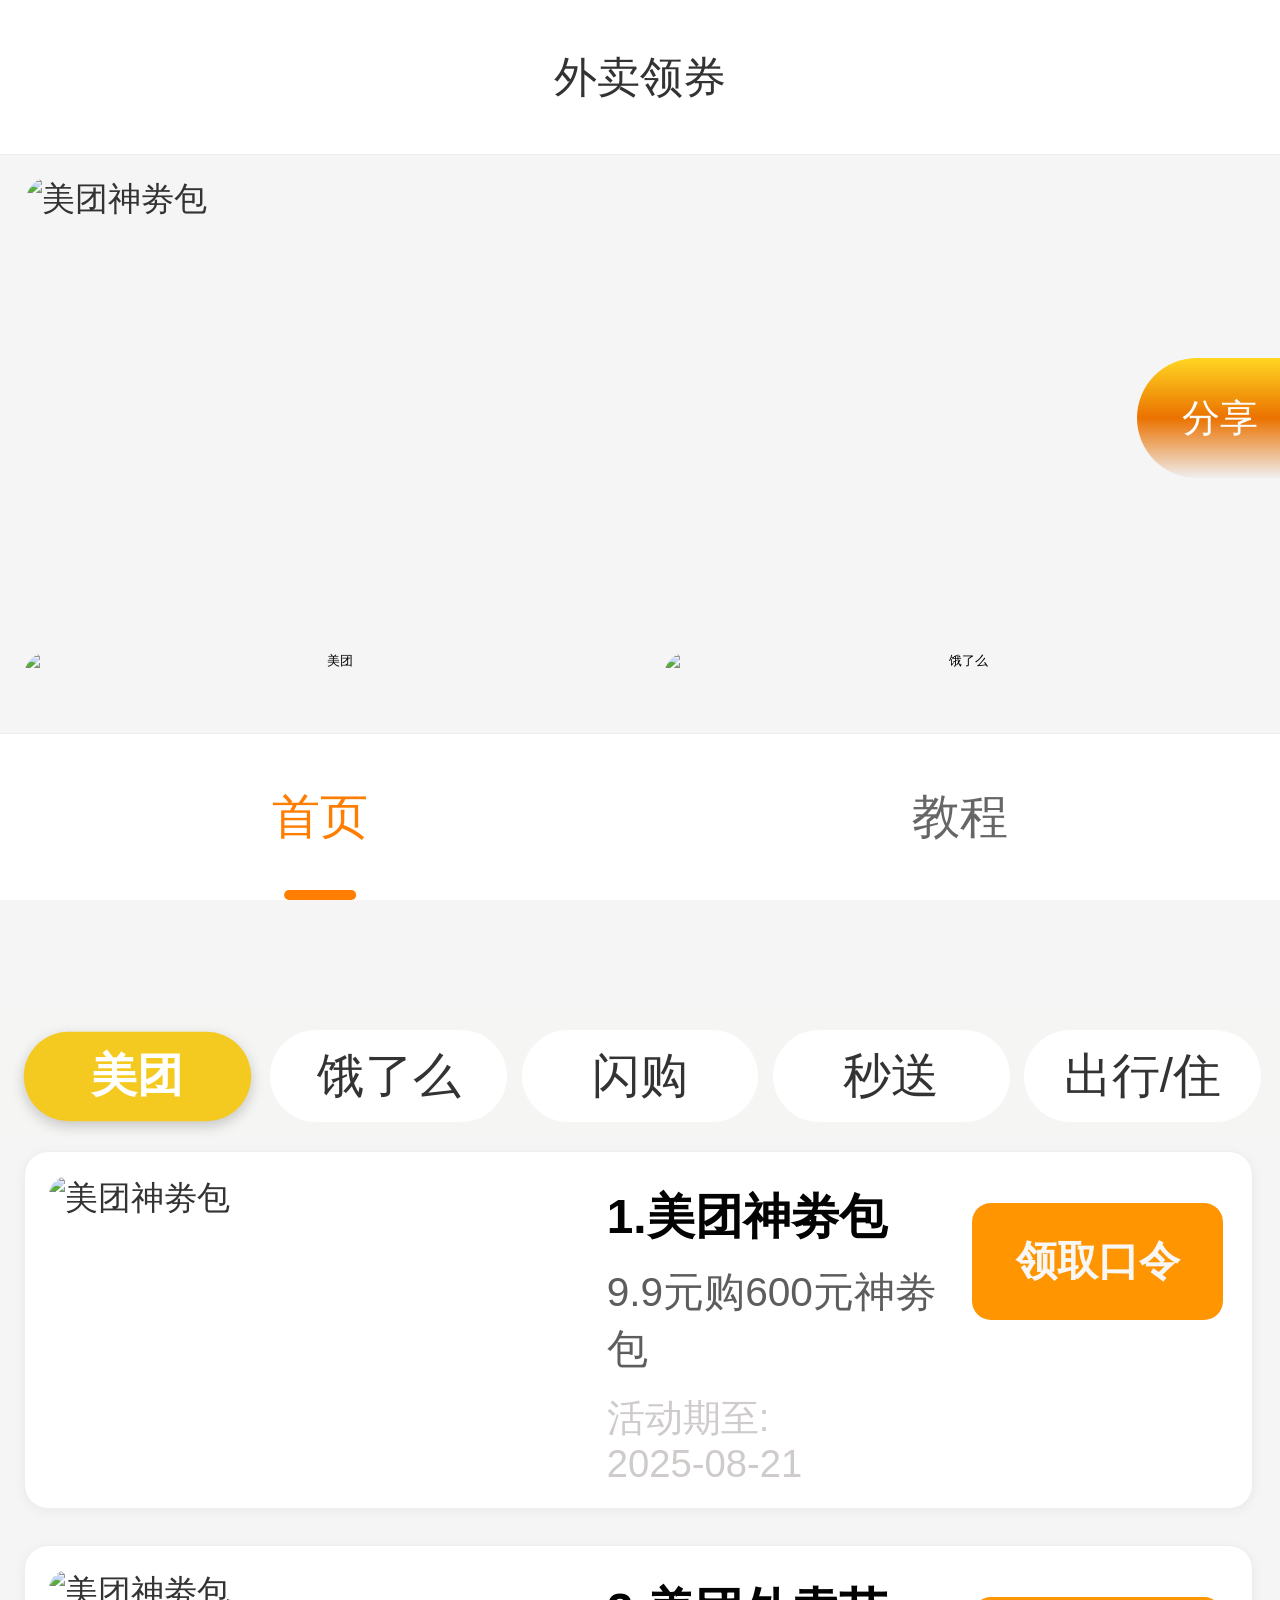
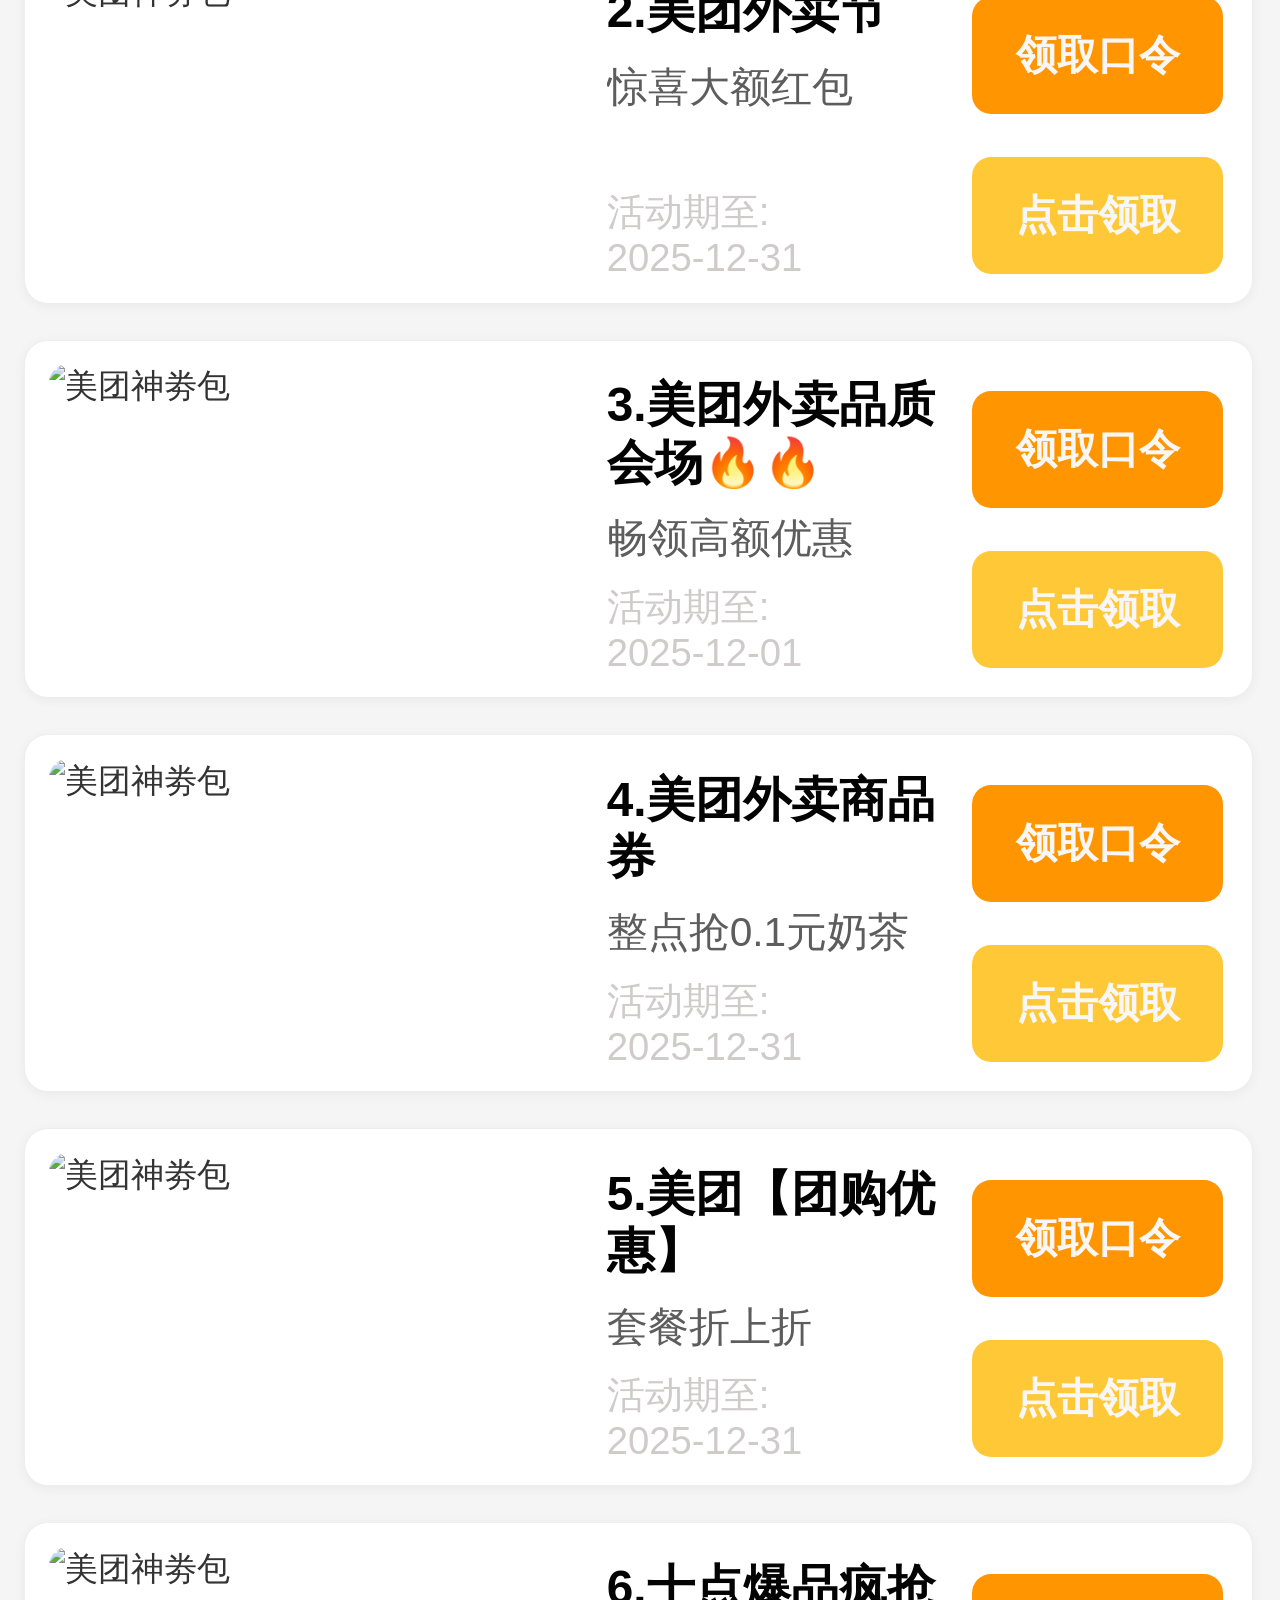
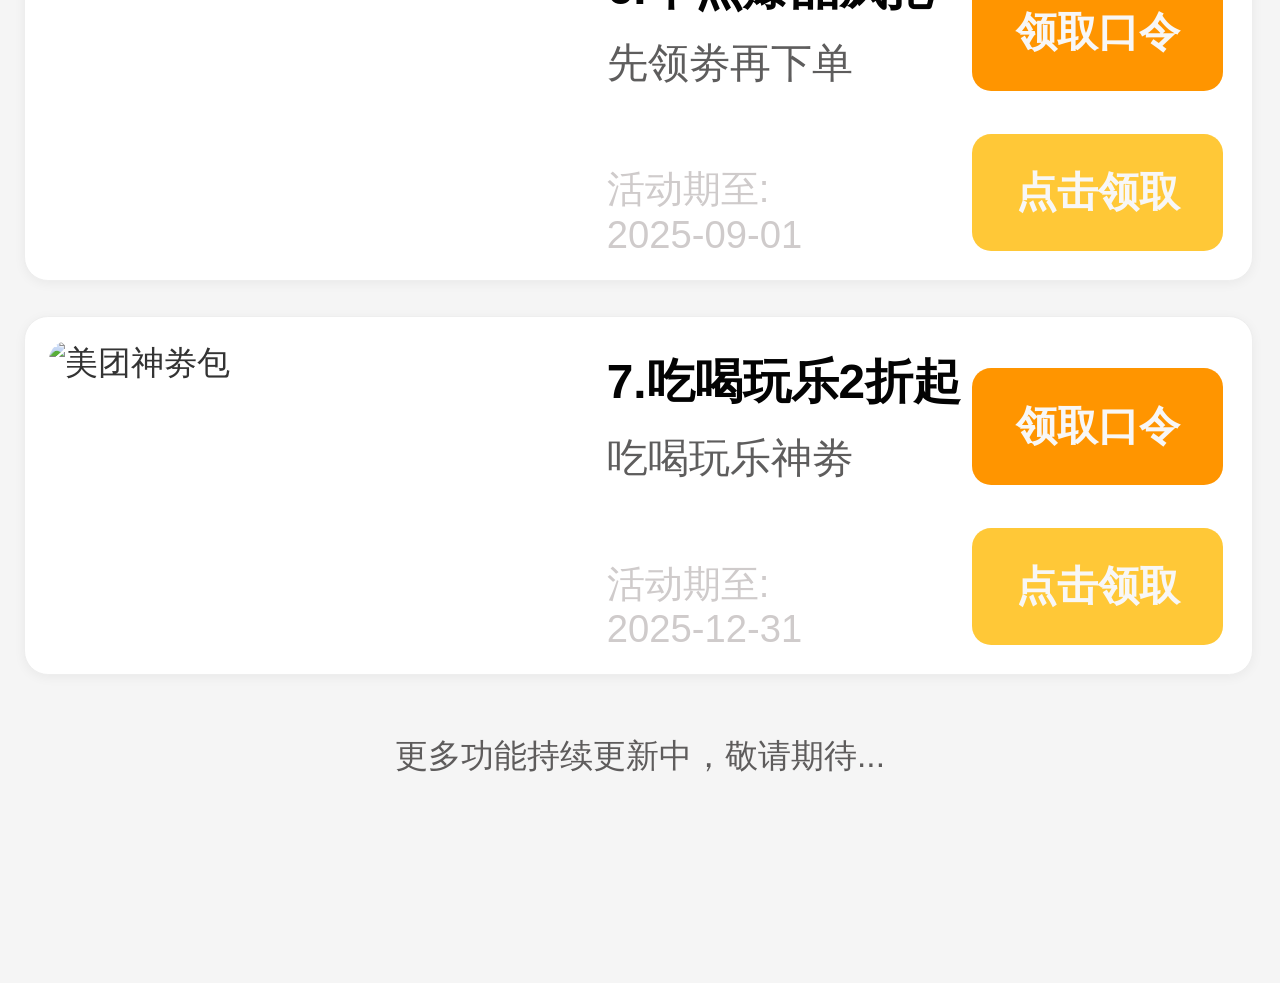
==== index.html @ 368001fb "Update index.html 页面更新" ====
<!DOCTYPE html>
<html lang="zh-CN">
<head>
  <meta charset="UTF-8">
  <!-- 优化视口配置，确保在各种移动设备上正确缩放
       width=device-width: 视口宽度等于设备宽度
       initial-scale=1.0: 初始缩放比例为1
       maximum-scale=1.0, minimum-scale=1.0: 最大和最小缩放比例为1
       user-scalable=no: 禁止用户手动缩放 -->
  <meta name="viewport" content="width=device-width, initial-scale=1.0, maximum-scale=1.0, minimum-scale=1.0, user-scalable=no">
  <title>外卖领券</title>
  <!-- 引入Tailwind CSS框架，用于快速构建UI -->
  <script src="https://cdn.tailwindcss.com"></script>
  <!-- 引入Font Awesome图标库，用于显示各种图标 -->
  <link href="https://cdn.jsdelivr.net/npm/font-awesome@4.7.0/css/font-awesome.min.css" rel="stylesheet">
  
  <!-- 配置Tailwind自定义主题 -->
  <script>
    tailwind.config = {
      theme: {
        extend: {
          colors: {
            primary: '#FF7D00',       // 主色调：橙色
            meituan: '#F5CA20',       // 美团黄色
            eleme: '#27AAE2',         // 饿了么蓝色
            flashbuy: '#E16942',      // 闪购红色
            express: '#be0e17',       // 快递红色
            travel: '#e92d34',        // 出行红色
          },
        },
      }
    }
  </script>
  
  <!-- 自定义Tailwind工具类 -->
  <style type="text/tailwindcss">
    @layer utilities {
      .content-auto {
        content-visibility: auto;  /* 自动控制内容可见性，优化性能 */
      }
      .scrollbar-thin {
        scrollbar-width: thin;     /* 细滚动条 */
      }
      .text-shadow {
        text-shadow: 0 1px 2px rgba(0,0,0,0.1);  /* 文本阴影效果 */
      }
      .card-shadow {
        box-shadow: 0 1px 4px rgba(0,0,0,0.05);  /* 卡片阴影效果 */
      }
      .touch-active {
        /* 优化触摸反馈，移除移动端点击时的高亮效果 */
        -webkit-tap-highlight-color: transparent;
      }
      /* 按钮触摸样式 */
      .btn-touch {
        transition: transform 0.2s ease;  /* 添加transform过渡动画，实现平滑缩放 */
      }
      .btn-touch:active {
        transform: scale(0.98);  /* 按钮被点击时缩小至98% */
      }
    }
  </style>
  
  <!-- 全局样式定义 -->
  <style>
    * {
      margin: 0;
      padding: 0;
      box-sizing: border-box;  /* 盒模型设置为border-box，便于布局计算 */
      /* 设置默认字体，优先使用系统字体，提升性能和用户体验 */
      font-family: -apple-system, BlinkMacSystemFont, "PingFang SC", "Helvetica Neue", Helvetica, Arial, sans-serif;
    }
    
    html {
      /* 优化移动端字体计算方式，基于屏幕宽度动态调整 */
      font-size: calc(100vw / 375 * 7);
    }
    
    body {
      background-color: #f5f5f5;  /* 浅灰色背景 */
      color: #333;                /* 深灰色文字 */
      font-size: 1.4rem;          /* 基础字体大小 */
      overflow-x: hidden;         /* 隐藏水平滚动条 */
      padding-bottom: 7rem;       /* 底部留出导航栏高度的空间 */
    }
    
    /* 头部区域样式 */
    .header {
      height: 6.5rem;             /* 头部高度 */
      line-height: 6.5rem;        /* 行高等于高度，实现文字垂直居中 */
      text-align: center;         /* 文字水平居中 */
      font-size: 1.8rem;          /* 标题字体大小 */
      background-color: #fff;     /* 白色背景 */
      border-bottom: 1px solid #eee;  /* 底部边框 */
      position: relative;         /* 相对定位，用于子元素绝对定位 */
    }
    
    .back-btn {
      position: absolute;         /* 绝对定位 */
      left: 1.2rem;               /* 距离左侧1.2rem */
      top: 50%;                   /* 垂直居中定位 */
      transform: translateY(-50%); /* 向上移动自身高度的一半，实现垂直居中 */
      width: 3rem;                /* 宽度 */
      height: 3rem;               /* 高度 */
      /* 背景为一个左箭头SVG图标 */
      background: url('data:image/svg+xml;utf8,<svg fill="%23333" viewBox="0 0 1024 1024" width="16" height="16"><path d="M328.448 512l339.712 339.712c10.24 10.24 10.24 26.624 0 36.864s-26.624 10.24-36.864 0L291.136 548.864c-10.24-10.24-10.24-26.624 0-36.864l339.136-339.712c10.24-10.24 26.624-10.24 36.864 0s10.24 26.624 0 36.864L328.448 512z"/></svg>') no-repeat center;
    }
    
    /* 轮播图优化 - 适配手机屏幕比例 */
    .banner-swiper {
      width: 96%;                 /* 宽度占屏幕96% */
      height: 18rem;              /* 高度18rem */
      margin: 0 2%;               /* 左右各2%的外边距 */
      margin-top: 1rem;           /* 顶部1rem的外边距 */
      margin: 0.9rem auto !important; /* 上下0.6rem外边距，水平居中 */
      border-radius: 1rem;        /* 圆角1rem */
      overflow: hidden;           /* 超出部分隐藏 */
      position: relative;         /* 相对定位 */
    }
    
    .banner-slide {
      width: 100%;                /* 宽度100% */
      height: 100%;               /* 高度100% */
      display: none;              /* 默认隐藏 */
    }
    
    .banner-slide.active {
      display: block;             /* 激活状态显示 */
    }
    
    .banner-swiper img {
      width: 100% !important;     /* 图片宽度100% */
      height: 100% !important;    /* 图片高度100% */
      object-fit: cover !important; /* 图片裁剪填充，保持比例 */
    }
    
    /* 快捷按钮区域 - 优化手机触摸区域 */
    .button-container {
      display: flex;              /* 弹性布局 */
      padding: 1rem;              /* 内边距1rem */
      gap: 1rem;                  /* 子元素间距1rem */
      box-sizing: border-box;     /* 盒模型为border-box */
      background-color: #f5f5f5;  /* 背景色与页面一致 */
    }
    
    .btn {
      border: none;               /* 无边框 */
      padding: 0;                 /* 无内边距 */
      margin: 0;                  /* 无外边距 */
      background: transparent;    /* 透明背景 */
      display: flex;              /* 弹性布局 */
      align-items: center;        /* 垂直居中 */
      justify-content: center;    /* 水平居中 */
      overflow: hidden;           /* 超出部分隐藏 */
      border-radius: 1rem;        /* 圆角1rem */
      position: relative;         /* 相对定位 */
      /* 增大点击区域，符合移动端设计规范 */
      min-height: 48px;
      min-width: 48px;
    }
    
    .big-btn {
      width: 50%;                 /* 大按钮宽度50% */
      height: 13.5rem;              /* 大按钮高度12rem */
    }
    
    .right-buttons {
      display: flex;              /* 弹性布局 */
      flex-direction: column;     /* 垂直排列 */
      gap: 1rem;                  /* 子元素间距1rem */
      flex: 1;                    /* 占据剩余空间 */
    }
    
    .small-btn {
      width: 100%;                /* 小按钮宽度100% */
      height: 5.5rem;             /* 小按钮高度5.5rem */
    }
    
    .btn-img {
      position: absolute;         /* 绝对定位 */
      top: 0;                     /* 顶部对齐 */
      left: 0;                    /* 左侧对齐 */
      width: 100% !important;     /* 宽度100% */
      height: 100% !important;    /* 高度100% */
      object-fit: cover;          /* 图片裁剪填充 */
      flex-shrink: 0;             /* 不缩小 */
    }
    
    .btn:active {
      transform: scale(0.90);     /* 点击时轻微缩小 */
      opacity: 0.7;               /* 点击时变浅色（透明度降低） */
    }
    
    /* 标签栏容器 - 优化手机滚动体验 */
    .button-bar-container {
      position: relative;         /* 相对定位 */
      margin-top: 0.5rem;         /* 顶部0.5rem的外边距 */
    }
    
    .button-bar-placeholder {
      width: 100%;                /* 宽度100%，用于占位 */
    }
    
    .button-bar {
      position: absolute;         /* 绝对定位 */
      top: 0;                     /* 顶部对齐 */
      left: 0;                    /* 左侧对齐 */
      width: 100%;                /* 宽度100% */
      background-color: #f5f5f4;  /* 背景色 */
      padding: 0.8rem 0.5rem 0.5rem; /* 内边距 */
      box-sizing: border-box;     /* 盒模型为border-box */
      white-space: nowrap;        /* 不换行 */
      transition: all 0.2s ease;  /* 过渡动画 */
      display: flex;              /* 弹性布局 */
      justify-content: space-between; /* 均匀分布 */
    }
    
    .button-bar.fixed {
      position: fixed;            /* 固定定位 */
      z-index: 999;               /* 层级999，确保在上方 */
      box-shadow: 0 0.1rem 0.5rem rgba(0, 0, 0, 0.1); /* 阴影效果 */
      top: 0;                     /* 顶部对齐 */
    }
    
    .button-item {
      flex: 1;                    /* 平均分配空间 */
      display: inline-block;      /*  inline-block布局 */
      padding: 0.6rem 0;          /* 上下内边距0.6rem */
      font-size: 2rem;          /* 字体大小1.6rem */
      color: #333;                /* 文字颜色 */
      margin: 0 0.3rem;           /* 左右外边距0.3rem */
      border-radius: 3rem;        /* 圆角3rem */
      background-color: #ffffff;  /* 白色背景 */
      transition: all 0.3s;       /* 过渡动画 */
      border: none;               /* 无边框 */
      cursor: pointer;            /* 鼠标指针为手型 */
      text-align: center;         /* 文字居中 */
      max-width: 20%;             /* 最大宽度20% */
      /* 增大点击区域 */
      min-height: 39px;
      display: flex;              /* 弹性布局 */
      align-items: center;        /* 垂直居中 */
      justify-content: center;    /* 水平居中 */
    }
    
    .button-item.active {
      font-weight: bold;          /* 粗体 */
      box-shadow: 0 0.2rem 0.6rem rgba(0, 0, 0, 0.2); /* 阴影效果 */
    }
    
    /* 各平台标签按钮激活状态 */
    .button-item[data-tab="tab1"].active,
    .button-item[data-tab="tab1"]:active {
      background-color: #F5CA20; color: #ffffff; transform: scale(0.96);
    }
    .button-item[data-tab="tab2"].active,
    .button-item[data-tab="tab2"]:active {
      background-color: #27AAE2; color: #ffffff; transform: scale(0.96);
    }
    .button-item[data-tab="tab3"].active,
    .button-item[data-tab="tab3"]:active {
      background-color: #E16942; color: #ffffff; transform: scale(0.96);
    }
    .button-item[data-tab="tab4"].active,
    .button-item[data-tab="tab4"]:active {
      background-color: #be0e17; color: #ffffff; transform: scale(0.96);
    }
    .button-item[data-tab="tab5"].active,
    .button-item[data-tab="tab5"]:active {
      background-color: #e92d34; color: #ffffff; transform: scale(0.96);
    }
    
    /* 卡片样式 - 优化手机显示 */
    .card {
      width: 96% !important;      /* 宽度96% */
      height: 15rem !important; /* 高度15rem */
      min-height: 15rem;          /* 最小高度15rem */
      margin-top: 0.7rem !important; /* 上1.2rem */
      margin-bottom: 1.5rem !important; /* 下0.5rem */
      margin: 0 1rem; /* 左右0.3rem间距 */
      background-color: #fff;     /* 白色背景 */
      border-radius: 1rem !important; /* 圆角1rem */
      border: 1px solid #eee !important; /* 边框 */
      box-shadow: 0 0.1rem 0.5rem rgba(0,0,0,0.05) !important; /* 阴影 */
      display: flex;              /* 弹性布局 */
      overflow: hidden;           /* 超出部分隐藏 */
      cursor: pointer;            /* 鼠标指针为手型 */
    }
    
    .card img {
      width: 41% !important;      /* 图片宽度35% */
      height: auto !important;    /* 高度自适应 */
      min-height: 12rem;          /* 最小高度12rem */
      margin: 1rem !important;    /* 外边距1rem */
      border-radius: 0.8rem !important; /* 圆角0.8rem */
      object-fit: fill !important; /* 改为fill，强制铺满容器（会拉伸变形） */
    }
    
    .card-content {
      flex: 1;                    /* 占据剩余空间 */
      padding: 1.2rem 0.5rem;     /* 内边距 */
      display: flex;              /* 弹性布局 */
      flex-direction: column;     /* 垂直排列 */
      position: relative;         /* 相对定位 */
    }
    
    .card-title {
      display: block !important;  /* 块级显示 */
      color: #030303 !important;  /* 文字颜色 */
      font-size: 2rem !important; /* 字体大小1.8rem */
      font-weight: bold !important; /* 粗体 */
      margin: 0.3rem 0.8rem !important; /* 外边距 */
      text-align: left !important; /* 左对齐 */
      line-height: 1.2 !important; /* 行高1.2 */
      white-space: nowrap;        /* 不换行 */
      overflow: hidden;           /* 超出部分隐藏 */
      text-overflow: ellipsis;    /* 超出部分显示省略号 */
    }
    
    .card-desc {
      display: block !important;  /* 块级显示 */
      color: #5E5D5D !important;  /* 文字颜色 */
      font-size: 1.7rem !important; /* 字体大小1.5rem */
      margin: 0.5rem 0.8rem !important; /* 外边距 */
      text-align: left !important; /* 左对齐 */
      line-height: 1.4 !important; /* 行高1.4 */
      display: -webkit-box;       /* WebKit盒模型 */
      -webkit-line-clamp: 2;      /* 最多显示2行 */
      -webkit-box-orient: vertical; /* 垂直排列 */
      overflow: hidden;           /* 超出部分隐藏 */
    }
    
    /* 按钮样式 - 优化手机点击体验 */
    .card-button {
      position: absolute;         /* 绝对定位 */
      right: 1.2rem;              /* 距离右侧1.2rem */
      bottom: 1.2rem;             /* 距离底部1.2rem */
      background-color: #FFC837 !important; /* 背景色 */
      color: #f8f7f6 !important;  /* 文字颜色 */
      font-size: 1.7rem !important; /* 字体大小1.5rem */
      font-weight: bold !important; /* 粗体 */
      width: 10.5rem !important;     /* 宽度9rem */
      height: 4.9rem !important;  /* 高度4.5rem */
      line-height: 4.9rem !important; /* 行高等于高度，垂直居中 */
      text-align: center;         /* 水平居中 */
      border-radius: 0.8rem !important; /* 圆角0.8rem */
      cursor: pointer;            /* 鼠标指针为手型 */
      -webkit-tap-highlight-color: transparent !important; /* 移除点击高亮 */
      /* 移除原有的背景色过渡，改为transform过渡以实现缩放效果 */
      transition: transform 0.2s ease;
    }
    
    /* 删除：卡片内按钮原有的点击变浅色效果 */
    /* 移除了以下样式，避免与新的缩放效果冲突
    .card-button.top-btn:active {
      background-color: #e6b02d !important; 
    }
    .card-button:not(.top-btn):active {
      background-color: #e6b02d !important;
    }
    */
    
    /* 卡片内两个按钮点击缩小98%的效果 */
    .card-button:active {
      transform: scale(0.90); /* 点击时缩小至原尺寸的98% */
    }
    
    .card-button.top-btn {
      bottom: 7.9rem;               /* 上方按钮距离底部7rem */
      background-color: #FF9500 !important; /* 上方按钮背景色 */
    }
    
    .card-time {
      display: block !important;  /* 块级显示 */
      color: #CFCBCB !important;  /* 文字颜色 */
      font-size: 1.6rem !important; /* 字体大小1.4rem */
      margin-top: auto;           /* 自动顶部外边距，推至下方 */
      margin-left: 0.8rem !important; /* 左侧外边距0.8rem */
      margin-bottom: -0.3rem !important; /* 底部外边距，为按钮留出空间 */
      text-align: left !important; /* 左对齐 */
      line-height: 1.2 !important; /* 行高1.2 */
    }
    
    /* 通知容器 */
    .notice-container {
      background: #eeeeec;        /* 背景色 */
      border-radius: 1rem;        /* 圆角1rem */
      margin: 1.5rem;             /* 外边距1.5rem */
      padding: 1.2rem;            /* 内边距1.2rem */
      box-shadow: 0 0.1rem 0.5rem rgba(0,0,0,0.05); /* 阴影 */
    }
    
    .notice-title {
      font-size: 1.8rem;          /* 字体大小1.8rem */
      font-weight: bold;          /* 粗体 */
      color: #333;                /* 文字颜色 */
      margin-bottom: 0.8rem;      /* 底部外边距0.8rem */
    }
    
    .notice-list {
      max-height: 20rem;          /* 最大高度20rem */
      overflow-y: auto;           /* 垂直滚动 */
    }
    
    .notice-item {
      font-size: 1.5rem;          /* 字体大小1.5rem */
      color: rgb(43, 43, 43);     /* 文字颜色 */
      line-height: 3rem;          /* 行高3rem */
      border-bottom: 1px solid #aaaaaa; /* 底部边框 */
    }
    
    /* 弹窗组件 - 优化手机显示 */
    .popup-mask {
      position: fixed;            /* 固定定位 */
      top: 0;                     /* 顶部对齐 */
      left: 0;                    /* 左侧对齐 */
      width: 100%;                /* 宽度100% */
      height: 100%;               /* 高度100% */
      background-color: rgba(0, 0, 0, 0.5); /* 半透明黑色背景 */
      z-index: 998;               /* 层级998 */
      display: none;              /* 默认隐藏 */
      justify-content: center;    /* 水平居中 */
      align-items: center;        /* 垂直居中 */
    }
    
    .popup {
      position: fixed;            /* 固定定位 */
      top: 50%;                   /* 垂直居中定位 */
      left: 50%;                  /* 水平居中定位 */
      transform: translate(-50%, -50%); /* 居中对齐 */
      width: 90% !important;      /* 宽度90% */
      max-width: 500px;           /* 最大宽度500px */
      background-color: #fff;     /* 白色背景 */
      border-radius: 1rem;        /* 圆角1rem */
      box-shadow: 0 0.3rem 1rem rgba(0, 0, 0, 0.15); /* 阴影 */
      z-index: 999;               /* 层级999 */
      padding: 2rem;              /* 内边距2rem */
      box-sizing: border-box;     /* 盒模型为border-box */
      max-height: 90vh;           /* 最大高度90%视口高度 */
      overflow-y: auto;           /* 垂直滚动 */
    }
    
    .popup-close {
      position: absolute;         /* 绝对定位 */
      top: 1.5rem;                /* 距离顶部1.5rem */
      right: 1.5rem;              /* 距离右侧1.5rem */
      width: 3rem;                /* 宽度3rem */
      height: 3rem;               /* 高度3rem */
      line-height: 2.8rem;        /* 行高2.8rem */
      text-align: center;         /* 水平居中 */
      font-size: 2rem;            /* 字体大小2rem */
      color: #999;                /* 文字颜色 */
      border-radius: 50%;         /* 圆形 */
      background-color: #f5f5f5;  /* 背景色 */
      cursor: pointer;            /* 鼠标指针为手型 */
    }
    
    .popup-close:active {
      background-color: #e0e0e0;  /* 点击时背景色变化 */
    }
    
    .popup-title {
      font-size: 1.8rem;          /* 字体大小1.8rem */
      font-weight: bold;          /* 粗体 */
      color: #333;                /* 文字颜色 */
      text-align: center;         /* 水平居中 */
      margin-bottom: 1.5rem;      /* 底部外边距1.5rem */
      padding-top: 0.5rem;        /* 顶部内边距0.5rem */
    }
    
    .link-container {
      width: 100%;                /* 宽度100% */
      background-color: #FFF9E6;  /* 背景色 */
      border-radius: 0.8rem;      /* 圆角0.8rem */
      padding: 1.5rem;            /* 内边距1.5rem */
      box-sizing: border-box;     /* 盒模型为border-box */
      margin-bottom: 1.5rem;      /* 底部外边距1.5rem */
      border: 1px solid #FFE8A3;  /* 边框 */
    }
    
    .link-text {
      font-size: 1.4rem;          /* 字体大小1.4rem */
      color: #333;                /* 文字颜色 */
      word-break: break-all;      /* 允许在单词内换行 */
      line-height: 1.5;           /* 行高1.5 */
    }
    
    .popup-desc-container {
      width: 100%;                /* 宽度100% */
      margin-bottom: 1.5rem;      /* 底部外边距1.5rem */
    }
    
    .popup-desc {
      font-size: 1.3rem;          /* 字体大小1.3rem */
      color: #666;                /* 文字颜色 */
      text-align: left;           /* 左对齐 */
      line-height: 1.4;           /* 行高1.4 */
      margin-bottom: 0.5rem;      /* 底部外边距0.5rem */
    }
    
    .copy-btn {
      width: 100%;                /* 宽度100% */
      height: 5rem;               /* 高度5rem */
      line-height: 5rem;          /* 行高等于高度，垂直居中 */
      text-align: center;         /* 水平居中 */
      background-color: #FF7D00;  /* 背景色 */
      color: #fff;                /* 文字颜色 */
      font-size: 1.6rem;          /* 字体大小1.6rem */
      font-weight: bold;          /* 粗体 */
      border-radius: 0.8rem;      /* 圆角0.8rem */
      box-shadow: 0 0.2rem 0 #E06A00; /* 阴影 */
      margin-top: 0.5rem;         /* 顶部外边距0.5rem */
      border: none;               /* 无边框 */
      cursor: pointer;            /* 鼠标指针为手型 */
    }
    
    .copy-btn:active {
      background-color: #E06A00;  /* 点击时背景色变化 */
      box-shadow: 0 0.1rem 0 #C05A00; /* 点击时阴影变化 */
      transform: translateY(0.1rem); /* 点击时轻微下移 */
    }
    
    /* 分享按钮 */
    .shareCon {
      background-image: linear-gradient(#ffd622, #eb7200, hsla(0, 0%, 100%, 0)); /* 渐变背景 */
      border-radius: 6rem 0 0 6rem; /* 左侧圆角 */
      top: 15rem;                 /* 距离顶部15rem */
      right: -1rem;               /* 右侧超出1rem */
      position: fixed;            /* 固定定位 */
      color: rgb(253, 253, 253);  /* 文字颜色 */
      width: 7rem;                /* 宽度7rem */
      height: 5rem;               /* 高度5rem */
      font-size: 1.6rem;          /* 字体大小1.6rem */
      display: flex;              /* 弹性布局 */
      align-items: center;        /* 垂直居中 */
      justify-content: center;    /* 水平居中 */
      padding: 0;                 /* 无内边距 */
      line-height: 1;             /* 行高1 */
      border: none;               /* 无边框 */
      cursor: pointer;            /* 鼠标指针为手型 */
    }
    
    .shareget:active {
      transform: scale(0.95);     /* 点击时轻微缩小 */
    }
    
    .more_hint {
      align-items: center;        /* 垂直居中 */
      color: rgb(94, 92, 92);     /* 文字颜色 */
      display: flex;              /* 弹性布局 */
      font-size: 1.4rem;          /* 字体大小1.4rem */
      justify-content: center;    /* 水平居中 */
      margin-top: 2rem;           /* 顶部外边距2rem */
      padding: 0.5rem;            /* 内边距0.5rem */
    }
    
    /* 底部导航栏 */
    .bottom-nav {
      position: fixed;            /* 固定定位 */
      bottom: 0;                  /* 底部对齐 */
      left: 0;                    /* 左侧对齐 */
      width: 100%;                /* 宽度100% */
      height: 7rem;               /* 高度7rem */
      display: flex;              /* 弹性布局 */
      background-color: #fff;     /* 白色背景 */
      border-top: 1px solid #eee; /* 顶部边框 */
      z-index: 9999;              /* 层级9999，确保在最上方 */
    }
    
    .nav-item {
      flex: 1;                    /* 平均分配空间 */
      display: flex;              /* 弹性布局 */
      justify-content: center;    /* 水平居中 */
      align-items: center;        /* 垂直居中 */
      font-size: 2rem;            /* 字体大小2rem */
      color: #666;                /* 文字颜色 */
      position: relative;         /* 相对定位 */
      cursor: pointer;            /* 鼠标指针为手型 */
      min-height: 48px;           /* 确保足够的点击区域 */
    }
    
    .nav-item.active {
      color: #FF7D00;             /* 激活状态文字颜色 */
    }
    
    .nav-item.active::after {
      content: '';                /* 伪元素内容为空 */
      position: absolute;         /* 绝对定位 */
      bottom: 0;                  /* 底部对齐 */
      left: 50%;                  /* 水平居中定位 */
      transform: translateX(-50%); /* 居中对齐 */
      width: 3rem;                /* 宽度3rem */
      height: 0.4rem;             /* 高度0.4rem */
      background-color: #FF7D00;  /* 背景色 */
      border-radius: 0.2rem;      /* 圆角0.2rem */
    }
    
    .content-container {
      padding-bottom: 1rem;       /* 底部内边距1rem */
    }
    
    .tutorial-content {
      padding: 1rem 0.5rem;       /* 内边距 */
      background-color: #f5f5f5;  /* 背景色 */
      min-height: calc(100vh - 7rem); /* 最小高度为视口高度减去导航栏高度 */
      box-sizing: border-box;     /* 盒模型为border-box */
    }
    
    .tutorial-box {
      background-color: #ffd622;  /* 背景色 */
      border-radius: 1rem;        /* 圆角1rem */
      padding: 1.5rem;            /* 内边距1.5rem */
      width: calc(100% - 1rem);   /* 宽度为100%减去1rem */
      margin: 0.6rem 0.5rem;      /* 外边距 */
      box-sizing: border-box;     /* 盒模型为border-box */
    }
    
    .notice-box {
      border: 2px solid #f7ca20;  /* 边框 */
      border-radius: 1rem;        /* 圆角1rem */
      padding: 1rem 1.5rem;       /* 内边距 */
      width: calc(100% - 1rem);   /* 宽度为100%减去1rem */
      margin-top: 1rem;           /* 顶部外边距1rem */
      margin-bottom: 2rem;        /* 底部外边距2rem */
      margin-left: 0.5rem;        /* 左侧外边距0.5rem */
      margin-right: 0.5rem;       /* 右侧外边距0.5rem */
      background-color: #fdfdfd;  /* 背景色 */
      box-sizing: border-box;     /* 盒模型为border-box */
    }
    
    .tutorial-title {
      font-size: 2rem;            /* 字体大小2rem */
      font-weight: bold;          /* 粗体 */
      color: rgb(7, 7, 7);        /* 文字颜色 */
      display: block;             /* 块级显示 */
      margin-bottom: 1.5rem;      /* 底部外边距1.5rem */
      padding-left: 0.5rem;       /* 左侧内边距0.5rem */
      text-align: left;           /* 左对齐 */
    }
    
    .tutorial-btn {
      width: 100%;                /* 宽度100% */
      margin-bottom: 1.5rem;      /* 底部外边距1.5rem */
      border-radius: 0.8rem;      /* 圆角0.8rem */
      overflow: hidden;           /* 超出部分隐藏 */
      box-shadow: 0 0.1rem 0.3rem rgba(0,0,0,0.1); /* 阴影 */
      cursor: pointer;            /* 鼠标指针为手型 */
      transition: opacity 0.2s ease; /* 添加过渡效果 */
    }
    
    /* 教程页面按钮点击变浅色效果 */
    .tutorial-btn:active {
      opacity: 0.7;               /* 点击时变浅色（透明度降低） */
      transform: scale(0.95);     /* 点击时轻微缩小 */
    }
    
    .tutorial-btn:last-child {
      margin-bottom: 0.5rem;      /* 最后一个按钮底部外边距0.5rem */
    }
    
    .tutorial-img {
      width: 100%;                /* 宽度100% */
      height: 10rem;              /* 高度10rem */
      object-fit: cover;          /* 图片裁剪填充 */
      display: block;             /* 块级显示 */
    }
    
    /* 标签内容与页面内容显示控制 */
    .tab-content, .page-content {
      display: none;              /* 默认隐藏 */
    }
    
    .tab-content.active, .page-content.active {
      display: block;             /* 激活状态显示 */
    }
    
    /* 提示框样式 */
    .toast {
      position: fixed;            /* 固定定位 */
      top: 40%;                   /* 垂直居中 */
      left: 50%;                  /* 水平居中 */
      transform: translate(-50%, -50%); /* 平移居中 */
      background-color: rgba(0, 0, 0, 0.7); /* 半透明黑 */
      color: #fff;                /* 白色文字 */
      padding: 0.8rem 1.5rem;     /* 内边距 */
      border-radius: 0.5rem;      /* 0.5rem圆角 */
      font-size: 2rem;            /* 1.4rem字体 */
      z-index: 1000;              /* 层级1000 */
      opacity: 0;                 /* 默认透明 */
      transition: opacity 0.3s;   /* 透明度过渡 */
    }
    
    .toast.show {
      opacity: 1;                 /* 显示时不透明 */
    }
    
    /* 轮播图点击变浅色效果 */
    .banner-slide:active {
      opacity: 0.7;               /* 点击时变浅色（透明度降低） */
    }
  </style>
</head>
<body>
  <!-- 头部区域 -->
  <div class="header">
    <div class="back-btn" onclick="goBack()"></div>
    <div class="title">外卖领券</div>
  </div>

  <!-- 内容容器 -->
  <div class="content-container">
    <!-- 首页内容 -->
    <div id="home-page" class="page-content active">
<!-- 轮播图区域 -->
<div class="banner-swiper" id="bannerSwiper">
        <div class="banner-slide active" onclick="window.location.href='https://kurl01.cn/763YDG'">
          <img src="https://picui.cn/thumbnails/e87bc070e06ef882fa267efbb53f51c4.png" alt="美团神劵包" />
        </div>
        <div class="banner-slide" onclick="window.location.href='https://activity01.yunzhanxinxi.com/link/100048368a476b9251431000tDtMAyvI'">
          <img src="https://picui.cn/thumbnails/901f6a65aff411e2c1c86b3d5508f137.png" alt="京东外卖" />
        </div>
        <div class="banner-slide" onclick="window.location.href='https://mp.weixin.qq.com/s/jnYBfXZPGsowvTCK_Cvq2Q'">
          <img src="https://picui.cn/thumbnails/8371117967ba9e25a3a1989b4e2ea139.png" alt="饿了么" />
        </div>
      </div>

<!-- 快捷按钮区域 -->
<div class="button-container">
  <!-- 美团按钮：与其他按钮保持一致的元素类型和事件逻辑 -->
  <button class="btn big-btn touch-active btn-touch" onclick="event.stopPropagation(); window.open('https://mp.weixin.qq.com/s/jnYBfXZPGsowvTCK_Cvq2Q')">
    <img class="btn-img" src="https://picui.cn/thumbnails/aa0633d26e5b8291cd70bedbb3a1aff9.png" alt="美团" />
  </button>
  <div class="right-buttons">
    <button class="btn small-btn touch-active btn-touch" onclick="event.stopPropagation(); window.open('https://mp.weixin.qq.com/s/jnYBfXZPGsowvTCK_Cvq2Q')">
      <img class="btn-img" src="https://picui.cn/thumbnails/ce9a8043103fb8e50834a1b8d8deeae9.png" alt="饿了么" />
    </button>
    <button class="btn small-btn touch-active btn-touch" onclick="event.stopPropagation(); window.open('https://mp.weixin.qq.com/s/jnYBfXZPGsowvTCK_Cvq2Q')">
      <img class="btn-img" src="https://picui.cn/thumbnails/78f421510067cfae3991f1e104a486de.png" alt="京东" />
    </button>
  </div>
</div>

      <!-- 标签切换栏 -->
      <div class="page">
        <div class="button-bar-container">
          <div class="button-bar-placeholder" id="buttonBarPlaceholder"></div>
          <div class="button-bar" id="buttonBar">
            <button class="button-item active touch-active" data-tab="tab1" onclick="switchTab('tab1')">美团</button>
            <button class="button-item touch-active" data-tab="tab2" onclick="switchTab('tab2')">饿了么</button>
            <button class="button-item touch-active" data-tab="tab3" onclick="switchTab('tab3')">闪购</button>
            <button class="button-item touch-active" data-tab="tab4" onclick="switchTab('tab4')">秒送</button>
            <button class="button-item touch-active" data-tab="tab5" onclick="switchTab('tab5')">出行/住</button>
          </div>
        </div>
      </div>

      <!-- 美团内容区域 -->
      <div class="tab-content active" id="tab1">
        
        <!-- 卡片优化 -->
        <div class="card touch-active">
          <img src="https://picui.cn/thumbnails/e87bc070e06ef882fa267efbb53f51c4.png" alt="美团神劵包" />
          <div class="card-content">
            <span class="card-title">1.美团神劵包</span>
            <span class="card-desc">9.9元购600元神劵<br>包</span>
            <span class="card-time">活动期至:<br>2025-08-21</span>
            
            <!-- 卡片内上方按钮（领取口令）：点击时缩小98% -->
            <span class="card-button top-btn touch-active btn-touch" 
                  onclick="copyHiddenContent(event, '1 %复制信息#% 打开团App http:/¥rxZmJhYWUxYmQ¥一起领', '领取成功，请打开美团APP')">领取口令</span>            
            
          </div>
        </div>

        <div class="card touch-active">
          <img src="https://picui.cn/thumbnails/5d36251649273e7fd1c23b5b62d55e98.png" alt="美团神劵包" />
          <div class="card-content">
            <span class="card-title">2.美团外卖节</span>
            <span class="card-desc">惊喜大额红包</span>
            <span class="card-time">活动期至:<br>2025-12-31</span>
            
            <!-- 卡片内上方按钮（领取口令）：点击时缩小98% -->
            <span class="card-button top-btn touch-active btn-touch" 
                  onclick="copyHiddenContent(event, '1 %复制信息#% 打开团App http:/¥uuNDUyMjM5MmU¥一起领', '领取成功，请打开美团APP')">领取口令</span>            
            
            <!-- 卡片内下方按钮（点击领取）：点击时缩小98% -->
            <span class="card-button touch-active btn-touch" 
                  onclick="window.open('https://kzurl20.cn/7z5eCO'); showToast('正在跳转到活动页面')">
              点击领取
            </span>
          </div>
        </div>

        <!-- 其余卡片结构相同，均已按要求修改按钮效果 -->
        <div class="card touch-active">
          <img src="https://picui.cn/thumbnails/0d25d5f4c0fa9d2c0a3742c1c2c70955.png" alt="美团神劵包" />
          <div class="card-content">
            <span class="card-title">3.美团外卖品质<br>会场🔥🔥</span>
            <span class="card-desc">畅领高额优惠</span>
            <span class="card-time">活动期至:<br>2025-12-01</span>
            
            <span class="card-button top-btn touch-active btn-touch" 
                  onclick="copyHiddenContent(event, '1 %复制信息#% 打开团App http:/¥3wNTQxNDc0NDk¥一起领', '领取成功，请打开美团APP')">领取口令</span>            
            <span class="card-button touch-active btn-touch" 
                  onclick="window.open('https://kurl02.cn/7670JW'); showToast('正在跳转到活动页面')">
              点击领取
            </span>
          </div>
        </div>

        <div class="card touch-active">
          <img src="https://picui.cn/thumbnails/9eb60d86e8433a25a74d7f24d9a9a928.png" alt="美团神劵包" />
          <div class="card-content">
            <span class="card-title">4.美团外卖商品<br>券</span>
            <span class="card-desc">整点抢0.1元奶茶</span>
            <span class="card-time">活动期至:<br>2025-12-31</span>
            
            <span class="card-button top-btn touch-active btn-touch" 
                  onclick="copyHiddenContent(event, '1 %复制信息#% 打开团App http:/¥9xZjA5MTdkNjg¥一起领', '领取成功，请打开美团APP')">领取口令</span>            
            <span class="card-button touch-active btn-touch" 
                  onclick="window.open('https://kurl06.cn/7672oC'); showToast('正在跳转到活动页面')">
              点击领取
            </span>
          </div>
        </div>

        <div class="card touch-active">
          <img src="https://picui.cn/thumbnails/6bd8781451be27188ffcb3fd5b403470.png" alt="美团神劵包" />
          <div class="card-content">
            <span class="card-title">5.美团【团购优<br>惠】</span>
            <span class="card-desc">套餐折上折</span>
            <span class="card-time">活动期至:<br>2025-12-31</span>
            
            <span class="card-button top-btn touch-active btn-touch" 
                  onclick="copyHiddenContent(event, '1 %复制信息#% 打开团App http:/¥ffNThlZWIyNmE¥一起领', '领取成功，请打开美团APP')">领取口令</span>            
            <span class="card-button touch-active btn-touch" 
                  onclick="window.open('https://kzurl12.cn/7ziTVu'); showToast('正在跳转到活动页面')">
              点击领取
            </span>
          </div>
        </div>

        <div class="card touch-active">
          <img src="https://picui.cn/thumbnails/4a754a8133c426ba8b7e176b45a060bf.png" alt="美团神劵包" />
          <div class="card-content">
            <span class="card-title">6.十点爆品疯抢</span>
            <span class="card-desc">先领劵再下单</span>
            <span class="card-time">活动期至:<br>2025-09-01</span>
            
            <span class="card-button top-btn touch-active btn-touch" 
                  onclick="copyHiddenContent(event, '1 %复制信息#% 打开团App http:/¥ncNDE2OTZmOWQ¥一起领', '领取成功，请打开美团APP')">领取口令</span>            
            <span class="card-button touch-active btn-touch" 
                  onclick="window.open('https://kurl04.cn/767cLb'); showToast('正在跳转到活动页面')">
              点击领取
            </span>
          </div>
        </div>

        <div class="card touch-active">
          <img src="https://picui.cn/thumbnails/0366a02e84a8b7a54b3f88c63556c495.png" alt="美团神劵包" />
          <div class="card-content">
            <span class="card-title">7.吃喝玩乐2折起</span>
            <span class="card-desc">吃喝玩乐神劵</span>
            <span class="card-time">活动期至:<br>2025-12-31</span>
            
            <span class="card-button top-btn touch-active btn-touch" 
                  onclick="copyHiddenContent(event, '1 %复制信息#% 打开团App http:/¥zcNjc5MjIxNjM¥一起领', '领取成功，请打开美团APP')">领取口令</span>            
            <span class="card-button touch-active btn-touch" 
                  onclick="window.open('https://kurl15.cn/767cKs'); showToast('正在跳转到活动页面')">
              点击领取
            </span>
          </div>
        </div>
      </div>

      <!-- 饿了么内容区域 -->
      <div class="tab-content" id="tab2">

        <div class="card touch-active">
          <img src="https://picui.cn/thumbnails/e1fc01b9a0f47c9b1917a488d5d009f1.png" alt="饿了么" />
          <div class="card-content">
            <span class="card-title">1.饿了么天天领<br>红包</span>
            <span class="card-desc">最低0元吃外卖</span>
            <span class="card-time">活动期至:<br>2025-09-30</span>
            
            <span class="card-button top-btn touch-active btn-touch" 
                  onclick="copyHiddenContent(event, '0複制这个 666:/＄4ka44AV＄~.饿了么App【打开饿了么APP 扫红包】', '领取成功，请打开饿了么APP')">领取口令</span>            
            <span class="card-button touch-active btn-touch" 
                  onclick="window.open('https://kzurl19.cn/767TBl'); showToast('正在跳转到活动页面')">
              点击领取
            </span>
          </div>
        </div>
        
        <div class="card touch-active">
          <img src="https://picui.cn/thumbnails/8371117967ba9e25a3a1989b4e2ea139.png" alt="饿了么" />
          <div class="card-content">
            <span class="card-title">2.饿了么极限暴涨</span>
            <span class="card-desc">天天必得18元<br>暴涨立省18元</span>
            <span class="card-time">活动期至:<br>2025-12-31</span>
                   
            <span class="card-button touch-active btn-touch" 
                  onclick="window.open('https://5kma.cn/7ziTQa'); showToast('正在跳转到活动页面')">
              点击领取
            </span>
          </div>
        </div>

        <div class="card touch-active">
          <img src="https://picui.cn/thumbnails/523282645324ecceb37285d23126953c.png" alt="饿了么" />
          <div class="card-content">
            <span class="card-title">3.饿了么天天领红包</span>
            <span class="card-desc">每周五5折红包<br>每月18日红包节</span>
            <span class="card-time">活动期至:<br>2026-02-28</span>
                   
            <span class="card-button touch-active btn-touch" 
                  onclick="window.open('https://5kma.cn/7ziTQa'); showToast('正在跳转到活动页面')">
              点击领取
            </span>
          </div>
        </div>

        <div class="card touch-active">
          <img src="https://picui.cn/thumbnails/f64a2891e7a8513b5c600ace0255b8d8.png" alt="饿了么" />
          <div class="card-content">
            <span class="card-title">4.饿了么红包组<br>合</span>
            <span class="card-desc">天天领红包</span>
            <span class="card-time">活动期至:<br>2025-12-31</span>

                        <span class="card-button top-btn touch-active btn-touch" 
                  onclick="copyHiddenContent(event, '69 HU7405   1:/《hZhY4kZwBOW₴三最高抢66元大额红包', '领取成功，请打开饿了么APP')">领取口令</span>                   
            <span class="card-button touch-active btn-touch" 
                  onclick="window.open('https://kurl11.cn/7zjpEa'); showToast('正在跳转到活动页面')">
              点击领取
            </span>
          </div>
        </div>

        <div class="card touch-active">
          <img src="https://picui.cn/thumbnails/f643287ce9ebea8a15b075f574a4cd62.png" alt="饿了么" />
          <div class="card-content">
            <span class="card-title">5.饿了么超市</span>
            <span class="card-desc">有满减活动<br>可叠加</span>
            <span class="card-time">活动期至:<br>2025-012-31</span>
                   
            <span class="card-button touch-active btn-touch" 
                  onclick="window.open('https://kurl01.cn/767abC'); showToast('正在跳转到活动页面')">
              点击领取
            </span>
          </div>
        </div>
      </div>

      <!-- 闪购内容区域 -->
      <div class="tab-content" id="tab3">

        <div class="card touch-active">
          <img src="https://picui.cn/thumbnails/c77deada1b014012543914d8aaf6b0c7.png" alt="闪购" />
          <div class="card-content">
            <span class="card-title">1.闪购超级品牌<br>日</span>
            <span class="card-desc">单单有福利</span>
            <span class="card-time">活动期至:<br>2025-12-31</span>
            
            <span class="card-button top-btn touch-active btn-touch" 
                  onclick="copyHiddenContent(event, '79 HU7405   1:/c9x94k0wOFf₴欢闪购新用户可领首单免单', '领取成功，请打开淘宝APP')">领取口令</span>            
            <span class="card-button touch-active btn-touch" 
                  onclick="window.open('https://2kma.cn/767mFF'); showToast('正在跳转到活动页面')">
              点击领取
            </span>
          </div>
        </div>

          <div class="card touch-active">
          <img src="https://picui.cn/thumbnails/2bf13b551c0d147bd2d51938e7b3b3aa.png" alt="闪购" />
          <div class="card-content">
            <span class="card-title">2.闪购-爆品团</span>
            <span class="card-desc">免凑单，免运费</span>
            <span class="card-time">活动期至:<br>2025-12-31</span>
            
            <span class="card-button top-btn touch-active btn-touch" 
                  onclick="copyHiddenContent(event, '08 HU7405   1:/efBa4kbqWyK₴三免凑单 免配送', '领取成功，请打开淘宝APP')">领取口令</span>            
            <span class="card-button touch-active btn-touch" 
                  onclick="window.open('https://kzurl11.cn/767Vr2'); showToast('正在跳转到活动页面')">
              点击领取
            </span>
          </div>
        </div>

        <div class="card touch-active">
          <img src="https://picui.cn/thumbnails/260e3a788eabfef53475fc40777c53c6.png" alt="闪购" />
          <div class="card-content">
            <span class="card-title">3.新用户专享</span>
            <span class="card-desc">必得无门槛18元<br>免单卡</span>
            <span class="card-time">活动期至:<br>2025-12-31</span>
            
            <span class="card-button top-btn touch-active btn-touch" 
                  onclick="copyHiddenContent(event, '28 HU7405   2:/₴4k3K4kbcQw1₴四闪购新用户可领首单免单', '领取成功，请打开淘宝APP')">领取口令</span>            
            <span class="card-button touch-active btn-touch" 
                  onclick="window.open('https://kzurl17.cn/767jgJ'); showToast('正在跳转到活动页面')">
              点击领取
            </span>
          </div>
        </div>

        <div class="card touch-active">
          <img src="https://picui.cn/thumbnails/ecd20b17655a87adbccd172df5de3e02.png" alt="闪购" />
          <div class="card-content">
            <span class="card-title">4.闪购惊喜福利</span>
            <span class="card-desc">抽免单卡</span>
            <span class="card-time">活动期至:<br>2025-12-31</span>
            
            <span class="card-button top-btn touch-active btn-touch" 
                  onclick="copyHiddenContent(event, '08 HU7405   2:/₤jFVs4kbnLb2₤十1分钱喝奶茶 领大额红包', '领取成功，请打开淘宝APP')">领取口令</span>            
            <span class="card-button touch-active btn-touch" 
                  onclick="window.open('https://kzurl15.cn/767Bm7'); showToast('正在跳转到活动页面')">
              点击领取
            </span>
          </div>
        </div>

          <div class="card touch-active">
          <img src="https://picui.cn/thumbnails/be92cefd16ea31a158d263514ec5f357.png" alt="闪购" />
          <div class="card-content">
            <span class="card-title">5.淘天版-全国</span>
            <span class="card-desc">叠加红包</span>
            <span class="card-time">活动期至:<br>2025-12-31</span>
            
            <span class="card-button top-btn touch-active btn-touch" 
                  onclick="copyHiddenContent(event, '97 HU7405   2:/《wXlW4kb3xqU₤十邀请好友，共享福利', '领取成功，请打开淘宝APP')">领取口令</span>            
            <span class="card-button touch-active btn-touch" 
                  onclick="window.open('https://activity01.yunzhanxinxi.com/link/100070068a4a0dc2410010002cMGtLx7'); showToast('正在跳转到活动页面')">
              点击领取
            </span>
          </div>
        </div>

          <div class="card touch-active">
          <img src="https://picui.cn/thumbnails/62d1bb5e228acfb9b29db37d52c78a80.png" alt="闪购" />
          <div class="card-content">
            <span class="card-title">6.闪购-爆品好价</span>
            <span class="card-desc">爆品加倍补<br>好价天天抢</span>
            <span class="card-time">活动期至:<br>2025-12-31</span>
            
            <span class="card-button top-btn touch-active btn-touch" 
                  onclick="copyHiddenContent(event, '58 HU7405   2:/₴gLPi4kbxaLO£四超值爆品加倍补贴！', '领取成功，请打开淘宝APP')">领取口令</span>            
            <span class="card-button touch-active btn-touch" 
                  onclick="window.open('https://2kma.cn/767fFW'); showToast('正在跳转到活动页面')">
              点击领取
            </span>
          </div>
        </div>

          <div class="card touch-active">
          <img src="https://picui.cn/thumbnails/ed5e248c4bfe523c995bf3a84c6de077.png" alt="闪购" />
          <div class="card-content">
            <span class="card-title">7.闪购-零售品牌日</span>
            <span class="card-desc">超市好价<br>即刻送达</span>
            <span class="card-time">活动期至:<br>2025-12-31</span>
            
            <span class="card-button top-btn touch-active btn-touch" 
                  onclick="copyHiddenContent(event, '79 HU7405   2:/₴qEzH4kY1bsP£欢超市好价 即刻送达', '领取成功，请打开淘宝APP')">领取口令</span>            
            <span class="card-button touch-active btn-touch" 
                  onclick="window.open('https://kurl03.cn/767vee'); showToast('正在跳转到活动页面')">
              点击领取
            </span>
          </div>
        </div>

          <div class="card touch-active">
          <img src="https://picui.cn/thumbnails/0e8f3530e896d4d6cff91125cbcee5c1.png" alt="闪购" />
          <div class="card-content">
            <span class="card-title">8.闪购-单单返</span>
            <span class="card-desc">单单有礼<br>单单返</span>
            <span class="card-time">活动期至:<br>2025-12-31</span>
            
            <span class="card-button top-btn touch-active btn-touch" 
                  onclick="copyHiddenContent(event, '28 HU7405   666:/《KTuU4kYS19F✔欢下单写优评，高额返现金', '领取成功，请打开淘宝APP')">领取口令</span>            
            <span class="card-button touch-active btn-touch" 
                  onclick="window.open('https://kzurl12.cn/767vrT'); showToast('正在跳转到活动页面')">
              点击领取
            </span>
          </div>
        </div>
      </div>

      <div class="tab-content" id="tab4">

        <div class="card touch-active">
          <img src="https://picui.cn/thumbnails/901f6a65aff411e2c1c86b3d5508f137.png" alt="秒送" />
          <div class="card-content">
            <span class="card-title">1.京东外卖百亿<br>补贴</span>
            <span class="card-desc">满减劵 限时抢</span>
            <span class="card-time">活动期至:<br>2025-12-31</span>
            
            <!-- 卡片内上方按钮（领取口令）：点击时缩小98% -->
            <span class="card-button top-btn touch-active btn-touch" 
                  onclick="copyHiddenContent(event, '17:/￥NBCTzB6QuNZPV8OT￥ MF3390 ，⇶𝒥𝓲𝓲𝓲𝓷𝓰▢倲热门促销会场！', '领取成功，请打开京东APP')">领取口令</span>            
            
            <!-- 卡片内下方按钮（点击领取）：点击时缩小98% -->
            <span class="card-button touch-active btn-touch" 
                  onclick="window.open('https://kurl15.cn/767Qf9'); showToast('正在跳转到活动页面')">
              点击领取
            </span>
          </div>
        </div>

        <div class="card touch-active">
          <img src="https://picui.cn/thumbnails/07143169c51f9d12736a9a12c8990529.png" alt="秒送" />
          <div class="card-content">
            <span class="card-title">2.京东百亿补贴</span>
            <span class="card-desc">早8晚8限时抢<br>最高20元</span>
            <span class="card-time">活动期至:<br>2025-12-31</span>
            
            <!-- 卡片内上方按钮（领取口令）：点击时缩小98% -->
            <span class="card-button top-btn touch-active btn-touch" 
                  onclick="copyHiddenContent(event, '18:/热门促销会场！⇛椋◄Dσσδng￥G07GfBeuYm59AbuJ￥ MF8335 ', '领取成功，请打开京东APP')">领取口令</span>            
            
            <!-- 卡片内下方按钮（点击领取）：点击时缩小98% -->
            <span class="card-button touch-active btn-touch" 
                  onclick="window.open('https://kurl15.cn/767Yu2'); showToast('正在跳转到活动页面')">
              点击领取
            </span>
          </div>
        </div>

        <div class="card touch-active">
          <img src="https://picui.cn/thumbnails/b50e0129b3e82dc72d9de1489ada5c1f.png" alt="秒送" />
          <div class="card-content">
            <span class="card-title">3.京东百亿补贴</span>
            <span class="card-desc">往下滑有满减<br>对半减</span>
            <span class="card-time">活动期至:<br>2025-12-31</span>
            
            <!-- 卡片内上方按钮（领取口令）：点击时缩小98% -->
            <span class="card-button top-btn touch-active btn-touch" 
                  onclick="copyHiddenContent(event, '14:/！ZEU7W78qQ1K4Q6cO！ MF5681 ，↦椋◗D○σδng热门促销会场！', '领取成功，请打开京东APP')">领取口令</span>            
            
            <!-- 卡片内下方按钮（点击领取）：点击时缩小98% -->
            <span class="card-button touch-active btn-touch" 
                  onclick="window.open('https://kurl14.cn/767YLE'); showToast('正在跳转到活动页面')">
              点击领取
            </span>
          </div>
        </div>

        <div class="card touch-active">
          <img src="https://picui.cn/thumbnails/1bd53694963660d96af7594f67a9aec8.png" alt="秒送" />
          <div class="card-content">
            <span class="card-title">4.外卖奶茶饮品</span>
            <span class="card-desc">奶茶低至<br>3.9元起</span>
            <span class="card-time">活动期至:<br>2025-12-31</span>
            
            <!-- 卡片内上方按钮（领取口令）：点击时缩小98% -->
            <span class="card-button top-btn touch-active btn-touch" 
                  onclick="copyHiddenContent(event, '10:/热门促销会场！⇒🐋▬Dσδδng￥C9vHK1cr5zVkn9z5￥ ZH9112 ', '领取成功，请打开京东APP')">领取口令</span>            
            
            <!-- 卡片内下方按钮（点击领取）：点击时缩小98% -->
            <span class="card-button touch-active btn-touch" 
                  onclick="window.open('https://2kma.cn/767Yyn'); showToast('正在跳转到活动页面')">
              点击领取
            </span>
          </div>
        </div>

        <div class="card touch-active">
          <img src="https://picui.cn/thumbnails/1bd53694963660d96af7594f67a9aec8.png" alt="秒送" />
          <div class="card-content">
            <span class="card-title">5.外卖库迪咖啡</span>
            <span class="card-desc">满11减10<br>限时抢</span>
            <span class="card-time">活动期至:<br>2025-12-31</span>
            
            <!-- 卡片内上方按钮（领取口令）：点击时缩小98% -->
            <span class="card-button top-btn touch-active btn-touch" 
                  onclick="copyHiddenContent(event, '18:/！M2DX42Cq7EfrBfvZ！ MF8335 ，⇶Jι🆖◰東热门促销会场！', '领取成功，请打开京东APP')">领取口令</span>            
            
            <!-- 卡片内下方按钮（点击领取）：点击时缩小98% -->
            <span class="card-button touch-active btn-touch" 
                  onclick="window.open('https://kzurl15.cn/767YST'); showToast('正在跳转到活动页面')">
              点击领取
            </span>
          </div>
        </div>

        <div class="card touch-active">
          <img src="https://picui.cn/thumbnails/0bb4b683693fb30d43b51395380e0818.png" alt="秒送" />
          <div class="card-content">
            <span class="card-title">6.麦当劳（免运费）</span>
            <span class="card-desc">【仅北京 上海】</span>
            <span class="card-time">活动期至:<br>2025-12-31</span>
            
            <!-- 卡片内上方按钮（领取口令）：点击时缩小98% -->
            <span class="card-button top-btn touch-active btn-touch" 
                  onclick="copyHiddenContent(event, '15:/热门促销会场！↪猄▪D○ōσng￥R17wv7fyCgTqER6G￥ MF5681 ', '领取成功，请打开京东APP')">领取口令</span>            
            
            <!-- 卡片内下方按钮（点击领取）：点击时缩小98% -->
            <span class="card-button touch-active btn-touch" 
                  onclick="window.open('https://kzurl20.cn/767Yqa'); showToast('正在跳转到活动页面')">
              点击领取
            </span>
          </div>
        </div>

        <div class="card touch-active">
          <img src="https://picui.cn/thumbnails/b4721b7fd194d3fc831ad43c4684e7aa.png" />
          <div class="card-content">
            <span class="card-title">7.外卖宵夜专场</span>
            <span class="card-desc">每日20-24点<br>最高立减10元</span>
            <span class="card-time">活动期至:<br>2025-12-31</span>
            
            <!-- 卡片内上方按钮（领取口令）：点击时缩小98% -->
            <span class="card-button top-btn touch-active btn-touch" 
                  onclick="copyHiddenContent(event, '17:/热门促销会场！→Jι🆖◄崠￥Z9RCJ78T4YL2H7nx￥ MF3390 ', '领取成功，请打开京东APP')">领取口令</span>            
            
            <!-- 卡片内下方按钮（点击领取）：点击时缩小98% -->
            <span class="card-button touch-active btn-touch" 
                  onclick="window.open('https://kzurl16.cn/767YWN'); showToast('正在跳转到活动页面')">
              点击领取
            </span>
          </div>
        </div>

        <div class="card touch-active">
          <img src="https://static.sichuanyunzhan.com//static/alliance/business_auto/20250723112813243/cover_190691.png" alt="秒送" />
          <div class="card-content">
            <span class="card-title">8.球迷专属劵</span>
            <span class="card-desc">领10元</span>
            <span class="card-time">活动期至:<br>2025-12-31</span>
            
            <!-- 卡片内上方按钮（领取口令）：点击时缩小98% -->
            <span class="card-button top-btn touch-active btn-touch" 
                  onclick="copyHiddenContent(event, '10:/！ACs07AIUgs78fXn7！ MF5681 ，↪京◪Dσσδng热门促销会场！', '领取成功，请打开京东APP')">领取口令</span>            
            
            <!-- 卡片内下方按钮（点击领取）：点击时缩小98% -->
            <span class="card-button touch-active btn-touch" 
                  onclick="window.open('https://kzurl11.cn/767rl8'); showToast('正在跳转到活动页面')">
              点击领取
            </span>
          </div>
        </div>









      </div>

      <div class="tab-content" id="tab5">
        <div class="card touch-active" onclick="goToMiniProgram('wxaf35009675aa0b2a', '/webx/entry/block-prevention?scene=YQwoRwR&source_id=118141jutuike15053713&ref_from=dunion')">
          <img src="https://free.picui.cn/free/2025/07/13/6872a38007b68.png" alt="滴滴出行" />
          <div class="card-content">
            <span class="card-title">1.滴滴出行</span>
            <span class="card-desc">打车5折起</span>
            <!-- 卡片内按钮：点击时缩小98% -->
            <div class="card-button touch-active btn-touch" onclick="handleButtonClick(event)">点击领取</div>
            <span class="card-time">活动期至:2026-12-31</span>
          </div>
        </div>
      </div>

      <div class="more_hint">更多功能持续更新中，敬请期待...</div>
      <button class="shareCon touch-active btn-touch" onclick="showToast('分享功能已触发')">分享</button>
    </div>

    <!-- 教程内容页面 -->
    <div id="tutorial-page" class="page-content">
      <div class="tutorial-content">
        <div class="notice-box">
          <span class="notice-title">活动更新通知：</span>
          <div class="notice-list">
            <div class="notice-item">2025-08-08 闪购-1.零售品牌日</div>
            <div class="notice-item">2025-08-02 饿了么-3.饿了么天天领红包</div>
            <div class="notice-item">2025-07-25 美团-2.美团外卖节</div>
            <div class="notice-item">2025-08-10 京东-4.京东生鲜日</div>
            <div class="notice-item">2025-08-08 闪购-1.零售品牌日</div>
            <div class="notice-item">2025-08-02 饿了么-3.饿了么天天领红包</div>
            <div class="notice-item">2025-07-25 美团-2.美团外卖节</div>
            <div class="notice-item">2025-08-10 京东-4.京东生鲜日</div>
            <div class="notice-item">2025-08-08 闪购-1.零售品牌日</div>
            <div class="notice-item">2025-08-02 饿了么-3.饿了么天天领红包</div>
            <div class="notice-item">2025-07-25 美团-2.美团外卖节</div>
            <div class="notice-item">2025-08-10 京东-4.京东生鲜日</div>
            <div class="notice-item">2025-08-08 闪购-1.零售品牌日</div>
            <div class="notice-item">2025-08-02 饿了么-3.饿了么天天领红包</div>
            <div class="notice-item">2025-07-25 美团-2.美团外卖节</div>
            <div class="notice-item">2025-08-10 京东-4.京东生鲜日</div>
            <div class="notice-item">2025-08-08 闪购-1.零售品牌日</div>
            <div class="notice-item">2025-08-02 饿了么-3.饿了么天天领红包</div>
            <div class="notice-item">2025-07-25 美团-2.美团外卖节</div>
            <div class="notice-item">2025-08-10 京东-4.京东生鲜日</div>




            
          </div>
        </div>

<div class="tutorial-box">
          <span class="tutorial-title">教程.外卖小技巧</span>
          <!-- 为教程图片添加btn-touch类以实现点击变浅色效果 -->
          <div class="tutorial-btn touch-active btn-touch" onclick="event.stopPropagation(); window.open('https://mp.weixin.qq.com/s/jnYBfXZPGsowvTCK_Cvq2Q')">
            <img class="tutorial-img" src="https://picui.cn/thumbnails/d0c47c32122d6fa4cbdd7b5bea02ac37.png" alt="教程1">
          </div>
          <div class="tutorial-btn touch-active btn-touch" onclick="event.stopPropagation(); window.open('https://mp.weixin.qq.com/s/jnYBfXZPGsowvTCK_Cvq2Q')">
            <img class="tutorial-img" src="https://picui.cn/thumbnails/d0c47c32122d6fa4cbdd7b5bea02ac37.png" alt="教程2">
          </div>
          <div class="tutorial-btn touch-active btn-touch" onclick="event.stopPropagation(); window.open('https://mp.weixin.qq.com/s/jnYBfXZPGsowvTCK_Cvq2Q')">
            <img class="tutorial-img" src="https://picui.cn/thumbnails/d0c47c32122d6fa4cbdd7b5bea02ac37.png" alt="教程3">
          </div>
        </div>
      </div>
    </div>
  </div>

  <!-- 弹窗组件 -->
  <div class="popup-mask" id="popupMask">
    <div class="popup" id="popup">
      <div class="popup-close touch-active btn-touch" onclick="hidePopup()">×</div>
      <div class="popup-title">美团H5链接</div>
      <div class="link-container" oncontextmenu="copyLink(event)">
        <text class="link-text" id="linkText"></text>
      </div>
      <div class="popup-desc-container">
        <div class="popup-desc">✅长按文字或一键复制链接</div>
        <div class="popup-desc">✅复制后把链接发送到任意聊天窗口，再点击发出去的链接就可以享受本地生活补贴啦.</div>
      </div>
      <button class="copy-btn touch-active btn-touch" onclick="copyLink()">一键复制</button>
    </div>
  </div>

  <!-- 提示框组件 -->
  <div class="toast" id="toast"></div>

  <!-- 底部导航栏 -->
  <div class="bottom-nav">
    <div class="nav-item active touch-active btn-touch" onclick="switchNav('home')">
      <text>首页</text>
    </div>
    <div class="nav-item touch-active btn-touch" onclick="switchNav('tutorial')">
      <text>教程</text>
    </div>
  </div>

  <script>
    // 全局状态管理
    const state = {
      currentNav: 'home',               // 当前导航页面，默认为首页
      activeTab: 'tab1',                // 当前激活的标签页，默认为美团
      isFixed: false,                   // 标签栏是否固定定位
      barTop: 0,                        // 标签栏初始顶部位置
      barHeight: 0,                     // 标签栏高度
      isPopupShow: false,               // 弹窗是否显示
      currentBanner: 0,                 // 当前轮播图索引
      bannerInterval: null,             // 轮播图定时器
      link: "",                         // 当前要复制的链接
      // 新增触摸相关状态
      touchStartX: 0,                   // 触摸开始时的X坐标
      touchStartTime: 0                 // 触摸开始的时间戳
    };

    // DOM元素缓存 - 存储常用DOM元素，避免重复查询
    const elements = {
      buttonBar: document.getElementById('buttonBar'),
      buttonBarPlaceholder: document.getElementById('buttonBarPlaceholder'),
      buttonItems: document.querySelectorAll('.button-item'),
      tabContents: document.querySelectorAll('.tab-content'),
      navItems: document.querySelectorAll('.nav-item'),
      pageContents: document.querySelectorAll('.page-content'),
      popupMask: document.getElementById('popupMask'),
      popup: document.getElementById('popup'),
      linkText: document.getElementById('linkText'),
      toast: document.getElementById('toast'),
      bannerSwiper: document.getElementById('bannerSwiper'),
      bannerSlides: document.querySelectorAll('.banner-slide')
    };

    // 初始化函数 - 页面加载完成后执行
    function init() {
      initButtonBar();       // 初始化标签栏
      initBanner();          // 初始化轮播图
      bindEvents();          // 绑定基础事件
      bindTouchEvents();     // 绑定触摸事件，增强移动端体验
    }

    // 初始化标签栏 - 设置初始位置和高度
    function initButtonBar() {
      const rect = elements.buttonBar.getBoundingClientRect();
      state.barTop = rect.top + window.scrollY;  // 计算标签栏的绝对顶部位置
      state.barHeight = rect.height;             // 获取标签栏高度
      elements.buttonBarPlaceholder.style.height = `${state.barHeight}px`;  // 设置占位元素高度
    }

    // 初始化轮播图 - 设置自动轮播和触摸滑动
    function initBanner() {
      // 设置自动轮播，每3秒切换一次
      state.bannerInterval = setInterval(() => {
        state.currentBanner = (state.currentBanner + 1) % elements.bannerSlides.length;
        updateBanner();
      }, 3000);
      
      // 添加轮播图触摸支持
      let startX, endX;
      // 触摸开始时记录起始X坐标并暂停自动轮播
      elements.bannerSwiper.addEventListener('touchstart', (e) => {
        startX = e.touches[0].clientX;
        clearInterval(state.bannerInterval);
      });
      
      // 触摸结束时计算滑动距离并处理
      elements.bannerSwiper.addEventListener('touchend', (e) => {
        endX = e.changedTouches[0].clientX;
        handleSwipe();
        // 恢复自动轮播
        state.bannerInterval = setInterval(() => {
          state.currentBanner = (state.currentBanner + 1) % elements.bannerSlides.length;
          updateBanner();
        }, 3000);
      });
      
      // 处理滑动逻辑
      function handleSwipe() {
        // 滑动距离超过50px才切换图片
        if (startX - endX > 50) {
          // 向右滑动，显示下一张
          state.currentBanner = (state.currentBanner + 1) % elements.bannerSlides.length;
        } else if (endX - startX > 50) {
          // 向左滑动，显示上一张
          state.currentBanner = (state.currentBanner - 1 + elements.bannerSlides.length) % elements.bannerSlides.length;
        }
        updateBanner();  // 更新轮播图显示
      }
    }

    // 更新轮播图显示状态
    function updateBanner() {
      elements.bannerSlides.forEach((slide, index) => {
        // 激活当前轮播图，隐藏其他轮播图
        slide.classList.toggle('active', index === state.currentBanner);
        slide.style.display = index === state.currentBanner ? 'block' : 'none';
      });
    }

    // 绑定基础事件
    function bindEvents() {
      // 监听滚动事件，用于标签栏固定定位
      window.addEventListener('scroll', handleScroll);
      // 页面卸载前清除轮播图定时器
      window.addEventListener('beforeunload', () => clearInterval(state.bannerInterval));
    }

    // 绑定触摸事件 - 增强移动端体验
    function bindTouchEvents() {
      // 为所有按钮添加触摸反馈
      document.querySelectorAll('.btn-touch').forEach(el => {
        // 触摸开始时记录位置和时间，并改变透明度
        el.addEventListener('touchstart', (e) => {
          e.stopPropagation();  // 阻止事件冒泡到卡片
          state.touchStartX = e.touches[0].clientX;
          state.touchStartTime = Date.now();
          el.style.opacity = '0.7';  // 触摸时的视觉反馈
        });
        
        // 触摸结束时恢复样式，并判断是否为有效点击
        el.addEventListener('touchend', (e) => {
          e.stopPropagation();  // 阻止事件冒泡到卡片
          el.style.opacity = '1';  // 恢复透明度
          
          // 获取触摸结束时的位置和时间
          const touchEndX = e.changedTouches[0].clientX;
          const touchTime = Date.now() - state.touchStartTime;
          const touchDistance = Math.abs(touchEndX - state.touchStartX);
          
          // 如果滑动距离小且时间短，视为有效点击
          if (touchDistance < 10 && touchTime < 300) {
            // 触发元素的click事件
            const clickEvent = new MouseEvent('click', {
              view: window,
              bubbles: true,
              cancelable: true
            });
            el.dispatchEvent(clickEvent);
          }
        });
      });

      // 为卡片添加触摸事件，但不应用按钮的样式变化
      document.querySelectorAll('.card.touch-active').forEach(card => {
        card.addEventListener('touchstart', (e) => {
          // 只有当触摸目标不是按钮时才应用卡片的反馈
          if (!e.target.closest('.btn-touch')) {
            card.style.opacity = '0.95';  // 触摸时的视觉反馈
          }
        });
        
        card.addEventListener('touchend', (e) => {
          // 只有当触摸目标不是按钮时才恢复卡片样式
          if (!e.target.closest('.btn-touch')) {
            card.style.opacity = '1';  // 恢复透明度
          }
        });
      });
    }

    // 处理滚动事件 - 控制标签栏是否固定
    function handleScroll() {
      const scrollTop = window.scrollY;
      // 当滚动到标签栏位置附近时，将标签栏固定
      if (scrollTop >= state.barTop - 10 && !state.isFixed) {
        elements.buttonBar.classList.add('fixed');
        state.isFixed = true;
      } else if (scrollTop < state.barTop - 10 && state.isFixed) {
        // 当滚动回标签栏原位置时，取消固定
        elements.buttonBar.classList.remove('fixed');
        state.isFixed = false;
      }
    }

    // 切换标签页
    function switchTab(tabId) {
      state.activeTab = tabId;
      // 更新标签按钮状态
      elements.buttonItems.forEach(btn => btn.classList.toggle('active', btn.dataset.tab === tabId));
      // 更新标签内容显示
      elements.tabContents.forEach(content => content.classList.toggle('active', content.id === tabId));
    }

    // 切换导航页面（首页/教程）
    function switchNav(navId) {
      state.currentNav = navId;
      // 更新导航按钮状态
      elements.navItems.forEach(item => {
        item.classList.toggle('active', item.textContent.trim() === (navId === 'home' ? '首页' : '教程'));
      });
      // 更新页面内容显示
      elements.pageContents.forEach(page => {
        page.classList.toggle('active', page.id === `${navId}-page`);
      });
      // 显示提示信息
      showToast(`已切换到${navId === 'home' ? '首页' : '教程'}页面`);
    }

    // 显示弹窗
    function showPopup(link, event) {
      if (event) event.stopPropagation();  // 阻止事件冒泡
      state.link = link;                   // 保存要显示的链接
      elements.linkText.textContent = link; // 设置链接文本
      elements.popupMask.style.display = 'flex';  // 显示弹窗遮罩
      state.isPopupShow = true;            // 更新弹窗状态
    }

    // 带链接显示弹窗的快捷方法
    function showPopupWithLink(link, event) {
      showPopup(link, event);
    }

    // 隐藏弹窗
    function hidePopup() {
      elements.popupMask.style.display = 'none';  // 隐藏弹窗遮罩
      state.isPopupShow = false;                 // 更新弹窗状态
    }

    // 复制链接 - 增强移动端兼容性
    function copyLink(event) {
      if (event) event.preventDefault();  // 阻止右键菜单默认行为
      
      // 移动端兼容性处理：检查浏览器是否支持Clipboard API
      if (!navigator.clipboard) {
        // 降级处理：创建textarea元素并选中内容
        const textarea = document.createElement('textarea');
        textarea.value = state.link;
        textarea.style.position = 'fixed';  // 固定定位，避免影响页面布局
        textarea.style.left = '-9999px';    // 移出可视区域
        document.body.appendChild(textarea);
        textarea.select();  // 选中内容
        
        try {
          // 执行复制命令
          const successful = document.execCommand('copy');
          if (successful) {
            showToast('复制成功');
            hidePopup();
          } else {
            throw new Error('复制失败');
          }
        } catch (err) {
          showToast('请手动复制链接');
        } finally {
          document.body.removeChild(textarea);  // 清理临时元素
        }
        return;
      }
      
      // 现代浏览器处理：使用Clipboard API
      navigator.clipboard.writeText(state.link).then(() => {
        showToast('复制成功');
        hidePopup();
      }).catch(() => {
        showToast('复制失败，请手动复制');
      });
    }

    // 复制隐藏内容 - 优化移动端兼容性
    function copyHiddenContent(event, content, toastMsg) {
      if (event) event.stopPropagation();  // 阻止事件冒泡
      
      // 创建临时textarea元素
      const textarea = document.createElement('textarea');
      textarea.value = content;
      textarea.style.position = 'fixed';
      textarea.style.left = '-9999px';
      document.body.appendChild(textarea);
      
      try {
        textarea.select();  // 选中内容
        textarea.setSelectionRange(0, content.length);  // 确保全选
        
        // 执行复制命令
        const successful = document.execCommand('copy');
        
        if (successful) {
          showToast(toastMsg || '领取成功');  // 显示提示信息
        } else {
          throw new Error('复制失败');
        }
      } catch (err) {
        // 复制失败时提示手动复制
        showToast('请手动复制: ' + content.substring(0, 10) + '...');
        textarea.focus();
        textarea.select();  // 选中内容，方便用户手动复制
      } finally {
        document.body.removeChild(textarea);  // 清理临时元素
      }
    }

    // 显示提示框
    function showToast(message) {
      const toast = elements.toast;
      clearTimeout(toast.timer);  // 清除之前的定时器
      toast.textContent = message;  // 设置提示文本
      toast.classList.add('show');  // 显示提示框
      // 2秒后隐藏提示框
      toast.timer = setTimeout(() => toast.classList.remove('show'), 2000);
    }

    // 处理按钮点击 - 阻止事件冒泡
    function handleButtonClick(event) {
      event.stopPropagation();
    }

    // 跳转到小程序
    function goToMiniProgram(appid, path) {
      showToast(`正在跳转到小程序: ${appid}`);
    }

    // 导航到小程序
    function navigateToMiniProgram(appid, path) {
      showToast(`正在跳转到小程序: ${appid}`);
    }

    // 返回上一页
    function goBack() {
      showToast('返回上一页');
      // 如果有历史记录，则返回上一页
      if (window.history.length > 1) window.history.back();
    }

    // 优化：只在非生产环境禁用开发者工具（避免影响调试）
    if (window.location.hostname !== 'localhost' && window.location.hostname !== '127.0.0.1') {
      document.addEventListener('keydown', e => {
        // 阻止F12键打开开发者工具
        if (e.key === 'F12') {
          e.preventDefault();
          showToast('开发者工具已禁用');
        }
        // 阻止Ctrl+Shift+I打开开发者工具
        if (e.ctrlKey && e.shiftKey && e.key === 'I') {
          e.preventDefault();
          showToast('开发者工具已禁用');
        }
      });
    }

    // 页面加载完成后初始化
    window.addEventListener('DOMContentLoaded', init);
  </script>
</body>
</html>
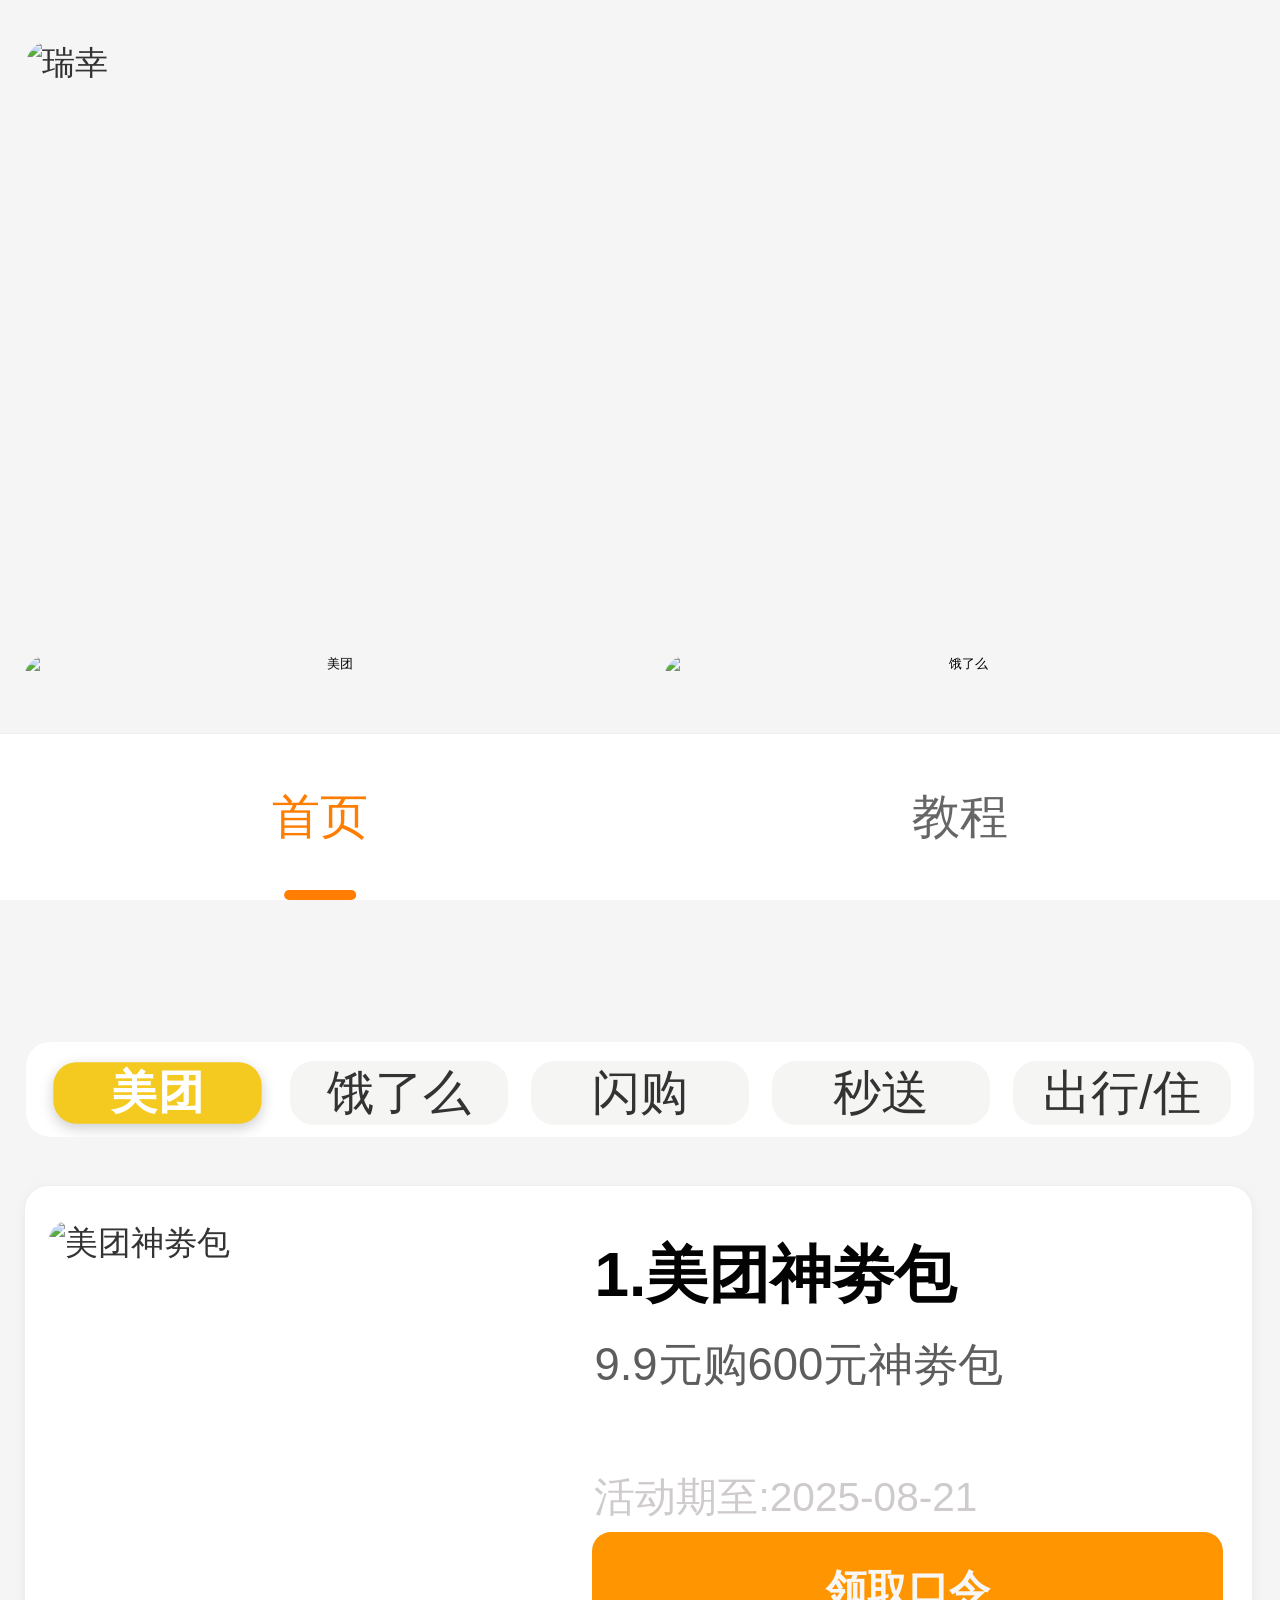
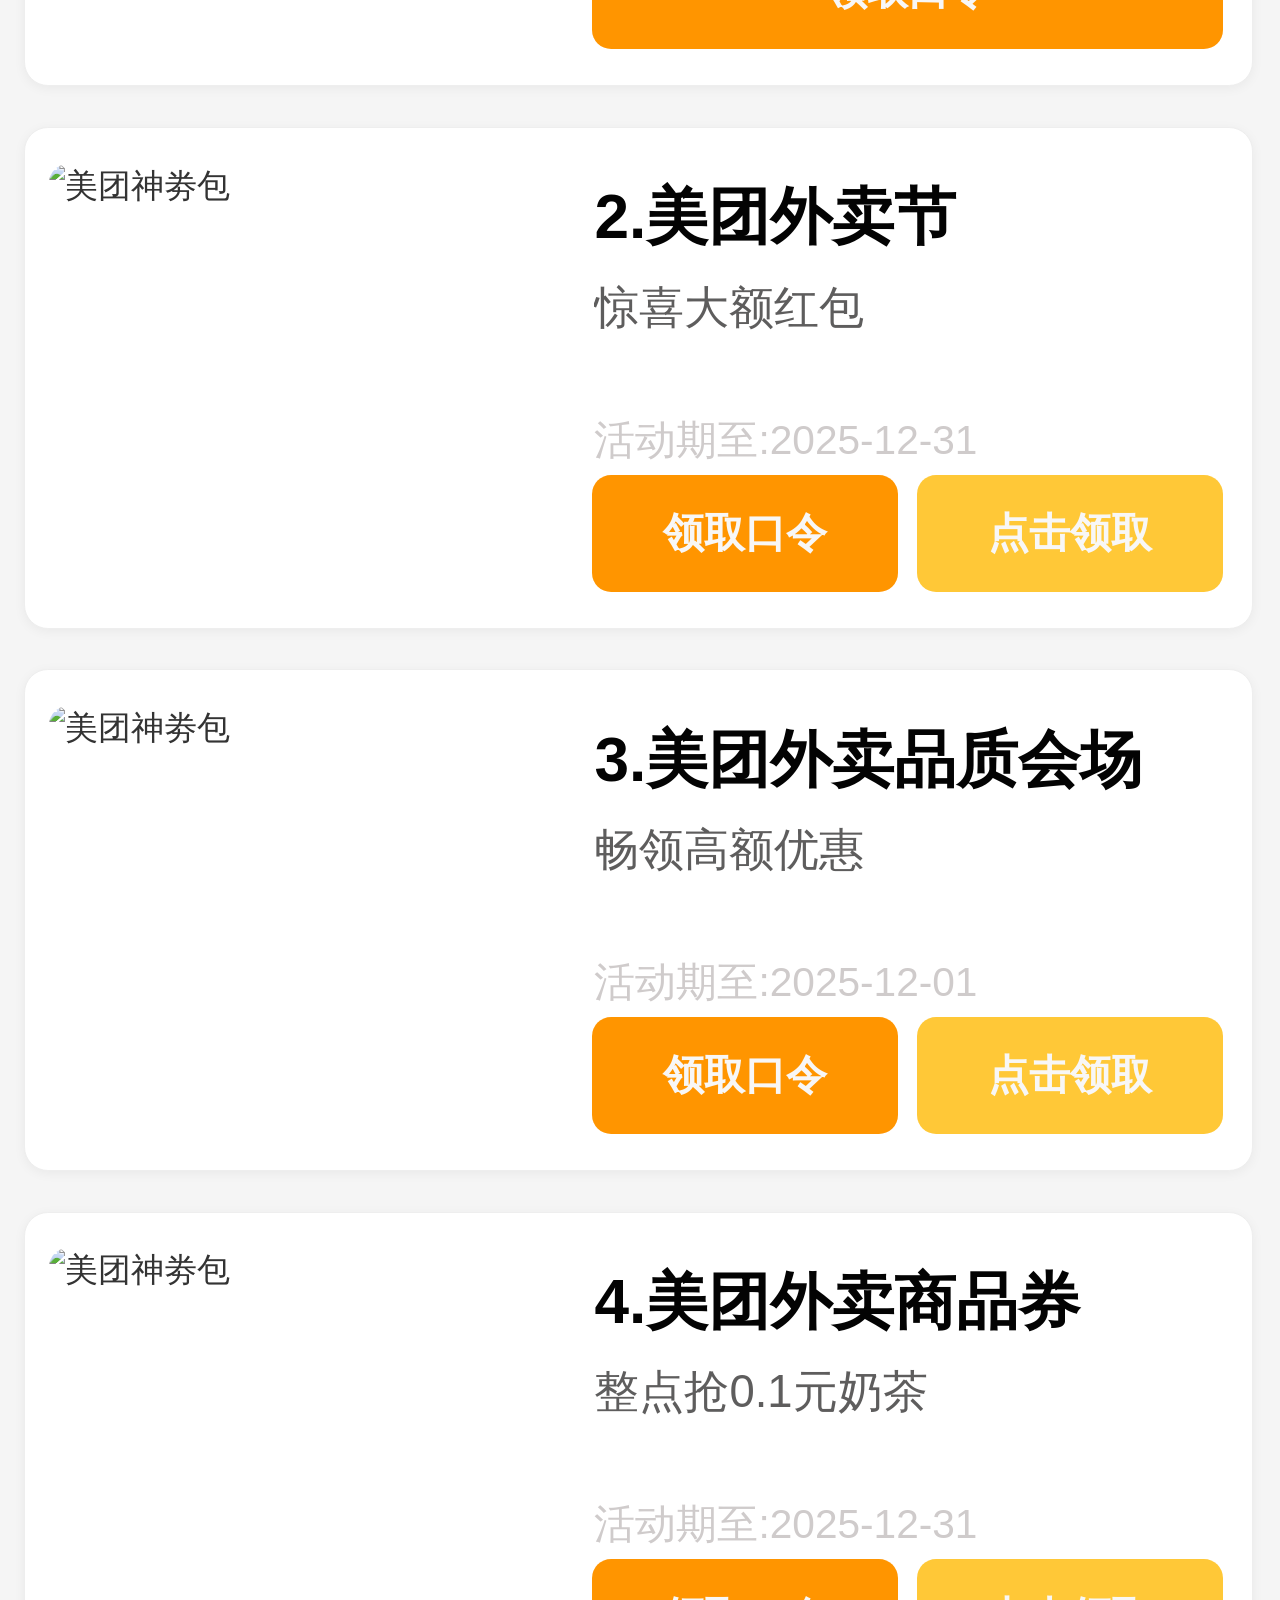
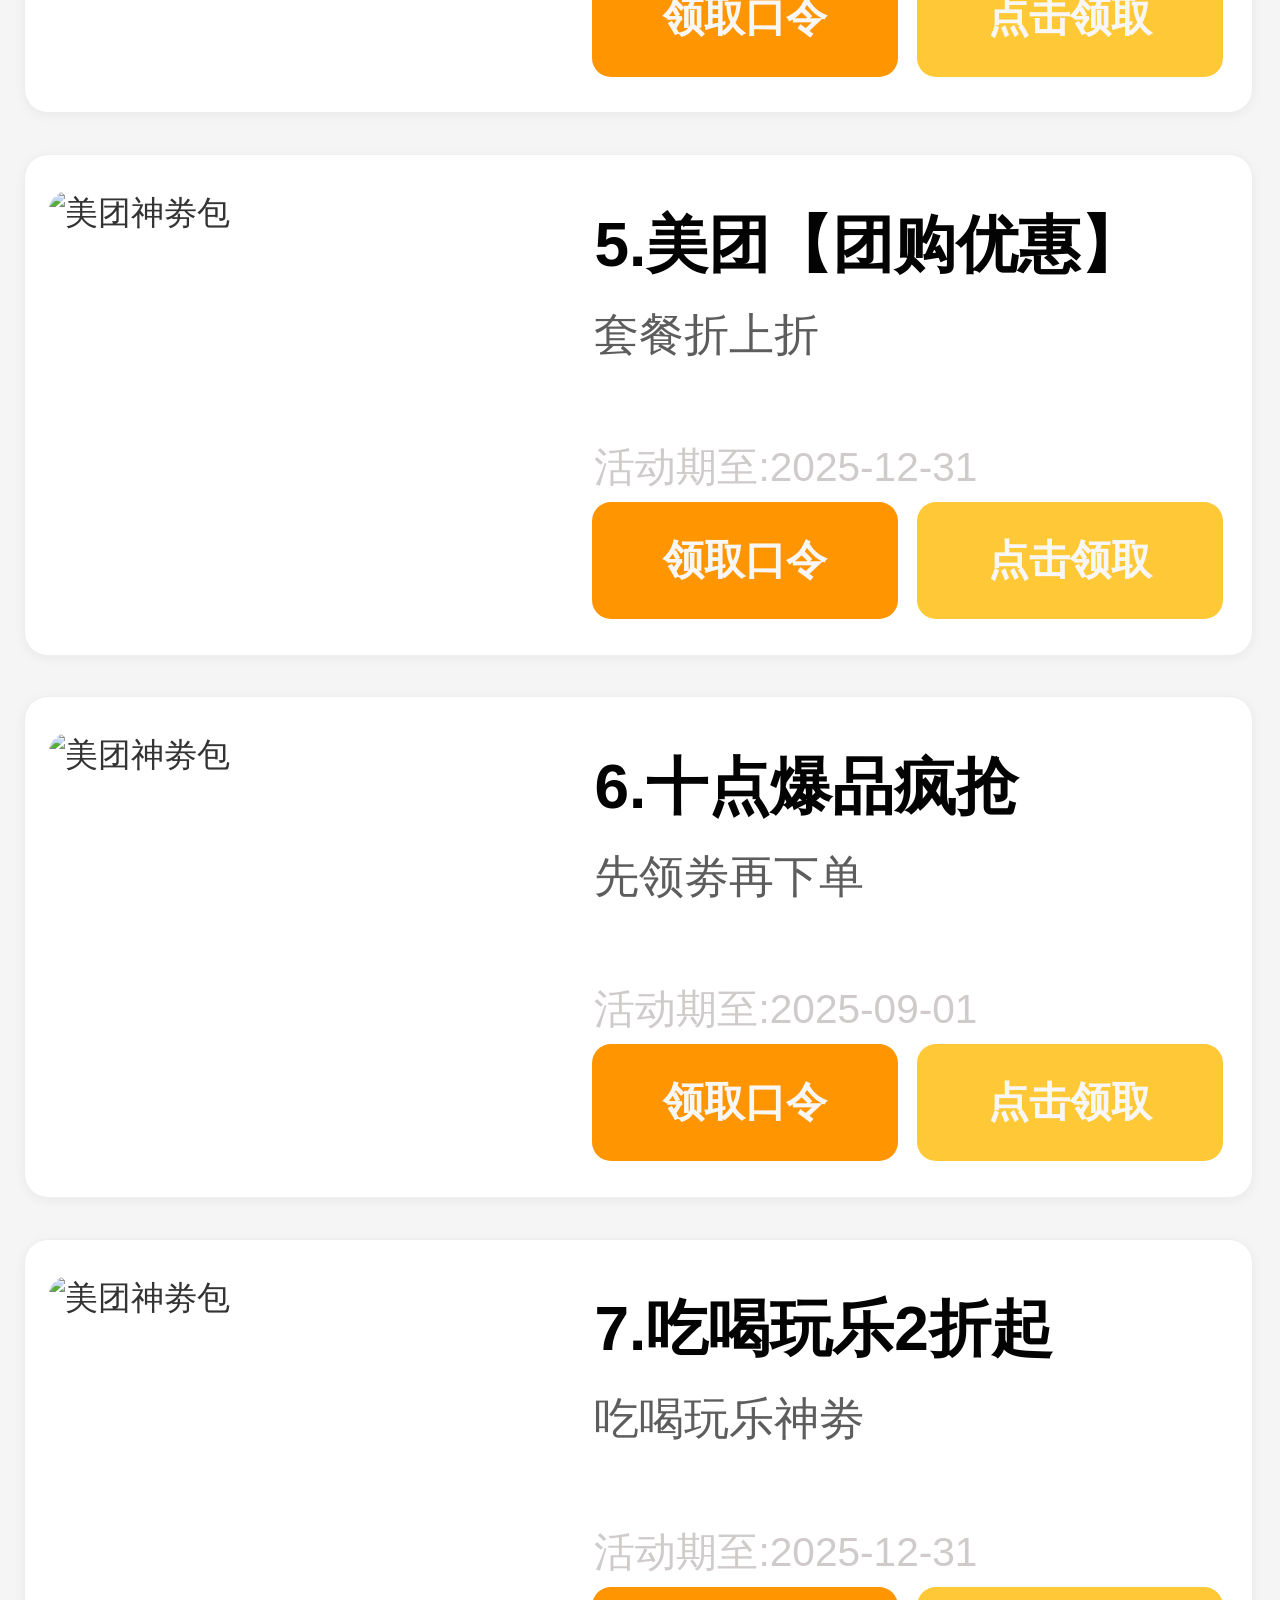
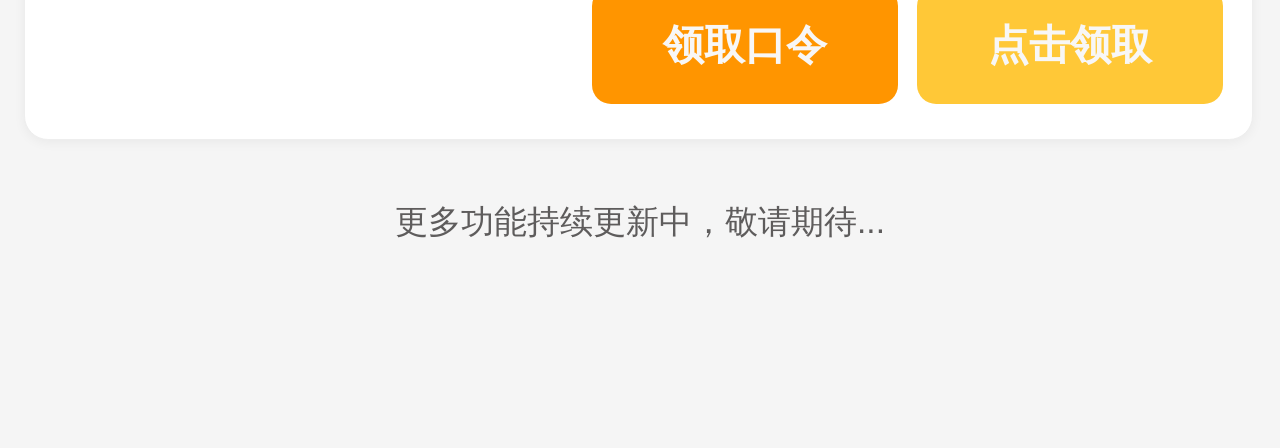
==== commit 88b7bccc: "Update index.html 更新页面" ====
--- a/index.html
+++ b/index.html
@@ -8,7 +8,7 @@
        maximum-scale=1.0, minimum-scale=1.0: 最大和最小缩放比例为1
        user-scalable=no: 禁止用户手动缩放 -->
   <meta name="viewport" content="width=device-width, initial-scale=1.0, maximum-scale=1.0, minimum-scale=1.0, user-scalable=no">
-  <title>外卖领券</title>
+  <title>外卖活动劵免费领取中心</title>
   <!-- 引入Tailwind CSS框架，用于快速构建UI -->
   <script src="https://cdn.tailwindcss.com"></script>
   <!-- 引入Font Awesome图标库，用于显示各种图标 -->
@@ -109,13 +109,14 @@
     /* 轮播图优化 - 适配手机屏幕比例 */
     .banner-swiper {
       width: 96%;                 /* 宽度占屏幕96% */
-      height: 18rem;              /* 高度18rem */
+      height: 23rem;              /* 高度18rem */
       margin: 0 2%;               /* 左右各2%的外边距 */
       margin-top: 1rem;           /* 顶部1rem的外边距 */
-      margin: 0.9rem auto !important; /* 上下0.6rem外边距，水平居中 */
+      margin: 1.7rem auto !important; /* 上下0.6rem外边距，水平居中 */
       border-radius: 1rem;        /* 圆角1rem */
       overflow: hidden;           /* 超出部分隐藏 */
       position: relative;         /* 相对定位 */
+     
     }
     
     .banner-slide {
@@ -131,7 +132,7 @@
     .banner-swiper img {
       width: 100% !important;     /* 图片宽度100% */
       height: 100% !important;    /* 图片高度100% */
-      object-fit: cover !important; /* 图片裁剪填充，保持比例 */
+      object-fit: fill !important; /* 强制拉伸图片填充容器，允许变形 */
     }
     
     /* 快捷按钮区域 - 优化手机触摸区域 */
@@ -161,7 +162,7 @@
     
     .big-btn {
       width: 50%;                 /* 大按钮宽度50% */
-      height: 13.5rem;              /* 大按钮高度12rem */
+      height: 14.2rem;              /* 大按钮高度12rem */
     }
     
     .right-buttons {
@@ -191,92 +192,107 @@
       opacity: 0.7;               /* 点击时变浅色（透明度降低） */
     }
     
-    /* 标签栏容器 - 优化手机滚动体验 */
-    .button-bar-container {
-      position: relative;         /* 相对定位 */
-      margin-top: 0.5rem;         /* 顶部0.5rem的外边距 */
-    }
-    
-    .button-bar-placeholder {
-      width: 100%;                /* 宽度100%，用于占位 */
-    }
-    
-    .button-bar {
-      position: absolute;         /* 绝对定位 */
-      top: 0;                     /* 顶部对齐 */
-      left: 0;                    /* 左侧对齐 */
-      width: 100%;                /* 宽度100% */
-      background-color: #f5f5f4;  /* 背景色 */
-      padding: 0.8rem 0.5rem 0.5rem; /* 内边距 */
-      box-sizing: border-box;     /* 盒模型为border-box */
-      white-space: nowrap;        /* 不换行 */
-      transition: all 0.2s ease;  /* 过渡动画 */
-      display: flex;              /* 弹性布局 */
-      justify-content: space-between; /* 均匀分布 */
-    }
-    
-    .button-bar.fixed {
-      position: fixed;            /* 固定定位 */
-      z-index: 999;               /* 层级999，确保在上方 */
-      box-shadow: 0 0.1rem 0.5rem rgba(0, 0, 0, 0.1); /* 阴影效果 */
-      top: 0;                     /* 顶部对齐 */
-    }
-    
-    .button-item {
-      flex: 1;                    /* 平均分配空间 */
-      display: inline-block;      /*  inline-block布局 */
-      padding: 0.6rem 0;          /* 上下内边距0.6rem */
-      font-size: 2rem;          /* 字体大小1.6rem */
-      color: #333;                /* 文字颜色 */
-      margin: 0 0.3rem;           /* 左右外边距0.3rem */
-      border-radius: 3rem;        /* 圆角3rem */
-      background-color: #ffffff;  /* 白色背景 */
-      transition: all 0.3s;       /* 过渡动画 */
-      border: none;               /* 无边框 */
-      cursor: pointer;            /* 鼠标指针为手型 */
-      text-align: center;         /* 文字居中 */
-      max-width: 20%;             /* 最大宽度20% */
-      /* 增大点击区域 */
-      min-height: 39px;
-      display: flex;              /* 弹性布局 */
-      align-items: center;        /* 垂直居中 */
-      justify-content: center;    /* 水平居中 */
-    }
-    
-    .button-item.active {
-      font-weight: bold;          /* 粗体 */
-      box-shadow: 0 0.2rem 0.6rem rgba(0, 0, 0, 0.2); /* 阴影效果 */
-    }
-    
-    /* 各平台标签按钮激活状态 */
-    .button-item[data-tab="tab1"].active,
-    .button-item[data-tab="tab1"]:active {
-      background-color: #F5CA20; color: #ffffff; transform: scale(0.96);
-    }
-    .button-item[data-tab="tab2"].active,
-    .button-item[data-tab="tab2"]:active {
-      background-color: #27AAE2; color: #ffffff; transform: scale(0.96);
-    }
-    .button-item[data-tab="tab3"].active,
-    .button-item[data-tab="tab3"]:active {
-      background-color: #E16942; color: #ffffff; transform: scale(0.96);
-    }
-    .button-item[data-tab="tab4"].active,
-    .button-item[data-tab="tab4"]:active {
-      background-color: #be0e17; color: #ffffff; transform: scale(0.96);
-    }
-    .button-item[data-tab="tab5"].active,
-    .button-item[data-tab="tab5"]:active {
-      background-color: #e92d34; color: #ffffff; transform: scale(0.96);
-    }
+/* 标签栏容器 - 优化手机滚动体验 */
+.button-bar-container {
+  position: relative;         /* 相对定位 */
+  margin-top: 1rem;           /* 顶部1rem的外边距 */
+  margin-bottom: 2rem;        /* 底部2rem的外边距 */
+  margin-left: 2%;            /* 左侧2%的边距 */
+  margin-right: 2%;           /* 右侧2%的边距 */
+  border-radius: 1rem;        /* 圆角1rem */
+  overflow: hidden;           /* 关键：让内部元素不超出圆角范围 */
+}
+
+/* 调整按钮栏样式配合容器圆角 */
+.button-bar {
+  /* 移除原有的left:0和width:100%，改用继承容器宽度 */
+  left: 0;
+  right: 0;
+  width: auto;                /* 自动适应容器宽度 */
+  border-radius: inherit;     /* 继承容器的圆角 */
+}
+
+.button-bar-placeholder {
+  width: 100%;                /* 宽度100%，用于占位 */
+}
+
+.button-bar {
+  position: absolute;         /* 绝对定位 */
+  top: 0;                     /* 顶部对齐 */
+  left: 0;                    /* 左侧对齐 */
+  width: 100%;                /* 宽度100% */
+  background-color: #ffffff;  /* 整体容器白色背景框 */
+  padding: 0.8rem 0.5rem 0.5rem; /* 内边距 */
+  box-sizing: border-box;     /* 盒模型为border-box */
+  white-space: nowrap;        /* 不换行 */
+  transition: all 0.2s ease;  /* 过渡动画 */
+  display: flex;              /* 弹性布局 */
+  justify-content: space-between; /* 均匀分布 */
+}
+
+.button-bar.fixed {
+  position: fixed;            /* 固定定位 */
+  z-index: 999;               /* 层级999，确保在上方 */
+  box-shadow: 0 0.1rem 0.5rem rgba(0, 0, 0, 0.1); /* 阴影效果 */
+  top: 0;                     /* 顶部对齐 */
+}
+
+.button-item {
+  flex: 1;                    /* 平均分配空间 */
+  display: inline-block;      /*  inline-block布局 */
+  padding: 1rem 1;          /* 上下内边距0.6rem */
+  font-size: 2rem;          /* 字体大小1.6rem */
+  color: #333;                /* 文字颜色 */
+  margin: 0 0.5rem;           /* 左右外边距0.3rem */
+  border-radius: 1rem;        /* 圆角3rem */
+  background-color: #f5f5f4;  /* 每个标签灰色背景框 */
+  transition: all 0.3s;       /* 过渡动画 */
+  border: none;               /* 无边框 */
+  cursor: pointer;            /* 鼠标指针为手型 */
+  text-align: center;         /* 文字居中 */
+  max-width: 20%;             /* 最大宽度20% */
+  /* 增大点击区域 */
+  min-height: 39px;
+  display: flex;              /* 弹性布局 */
+  align-items: center;        /* 垂直居中 */
+  justify-content: center;    /* 水平居中 */
+}
+
+/* 以下为原有样式，保持不变 */
+.button-item.active {
+  font-weight: bold;          /* 粗体 */
+  box-shadow: 0 0.2rem 0.6rem rgba(0, 0, 0, 0.2); /* 阴影效果 */
+}
+
+/* 各平台标签按钮激活状态 */
+.button-item[data-tab="tab1"].active,
+.button-item[data-tab="tab1"]:active {
+  background-color: #F5CA20; color: #ffffff; transform: scale(0.96);
+}
+.button-item[data-tab="tab2"].active,
+.button-item[data-tab="tab2"]:active {
+  background-color: #27AAE2; color: #ffffff; transform: scale(0.96);
+}
+.button-item[data-tab="tab3"].active,
+.button-item[data-tab="tab3"]:active {
+  background-color: #E16942; color: #ffffff; transform: scale(0.96);
+}
+.button-item[data-tab="tab4"].active,
+.button-item[data-tab="tab4"]:active {
+  background-color: #be0e17; color: #ffffff; transform: scale(0.96);
+}
+.button-item[data-tab="tab5"].active,
+.button-item[data-tab="tab5"]:active {
+  background-color: #e92d34; color: #ffffff; transform: scale(0.96);
+}
     
     /* 卡片样式 - 优化手机显示 */
     .card {
       width: 96% !important;      /* 宽度96% */
-      height: 15rem !important; /* 高度15rem */
+      height: 21rem !important; /* 高度15rem */
       min-height: 15rem;          /* 最小高度15rem */
       margin-top: 0.7rem !important; /* 上1.2rem */
-      margin-bottom: 1.5rem !important; /* 下0.5rem */
+      margin-bottom: 1.7rem !important; /* 下0.5rem */
       margin: 0 1rem; /* 左右0.3rem间距 */
       background-color: #fff;     /* 白色背景 */
       border-radius: 1rem !important; /* 圆角1rem */
@@ -287,14 +303,17 @@
       cursor: pointer;            /* 鼠标指针为手型 */
     }
     
-    .card img {
-      width: 41% !important;      /* 图片宽度35% */
-      height: auto !important;    /* 高度自适应 */
-      min-height: 12rem;          /* 最小高度12rem */
-      margin: 1rem !important;    /* 外边距1rem */
-      border-radius: 0.8rem !important; /* 圆角0.8rem */
-      object-fit: fill !important; /* 改为fill，强制铺满容器（会拉伸变形） */
-    }
+.card img {
+  width: 40% !important;      /* 图片宽度占卡片40%（注释与数值一致，避免混淆） */
+      height: 10rem !important; /* 高度15rem */
+  min-height: 12rem;          /* 最小高度12rem，防止图片过矮导致变形 */
+   margin-top: 1.5rem !important; /* 上1.2rem */
+        margin: 0 1rem; /* 左右0.3rem间距 */
+  border-radius: 0.8rem !important; /* 图片圆角0.8rem，与卡片风格统一 */
+  object-fit: fill !important; /* 强制铺满容器（按需求保留，若想保持比例可改为cover） */
+  display: block;             /* 清除图片默认inline特性的额外间距 */
+
+}
     
     .card-content {
       flex: 1;                    /* 占据剩余空间 */
@@ -304,23 +323,26 @@
       position: relative;         /* 相对定位 */
     }
     
-    .card-title {
-      display: block !important;  /* 块级显示 */
-      color: #030303 !important;  /* 文字颜色 */
-      font-size: 2rem !important; /* 字体大小1.8rem */
-      font-weight: bold !important; /* 粗体 */
-      margin: 0.3rem 0.8rem !important; /* 外边距 */
-      text-align: left !important; /* 左对齐 */
-      line-height: 1.2 !important; /* 行高1.2 */
-      white-space: nowrap;        /* 不换行 */
-      overflow: hidden;           /* 超出部分隐藏 */
-      text-overflow: ellipsis;    /* 超出部分显示省略号 */
-    }
+.card-title {
+  display: block !important;  /* 块级显示，独占一行，方便控制上下间距 */
+  color: #030303 !important;  /* 文字颜色：深黑色，保证标题醒目 */
+  font-size: 2.6rem !important; /* 字体大小：2.6rem（修正原注释与数值不一致问题，确保手机端清晰） */
+  font-weight: bold !important; /* 粗体样式，突出标题层级，与正文区分 */
+  margin-top: 1rem !important; /* 标题上方间距：0.8rem，与卡片内容区顶部保持呼吸感 */
+  margin-bottom: 0.5rem !important; /* 标题下方间距：0.5rem，与下方的card-desc拉开距离，避免拥挤 */
+  margin-left: 0.8rem !important; /* 标题左侧间距：0.8rem，与卡片图片/边缘对齐，保持整体排版统一 */
+  margin-right: 0.8rem !important; /* 标题右侧间距：0.8rem，避免文字贴紧卡片边缘，提升美观度 */
+  text-align: left !important; /* 文字左对齐，符合中文阅读习惯 */
+  line-height: 1.2 !important; /* 行高：1.2，控制标题文字垂直密度，避免过高或过矮 */
+  white-space: nowrap;        /* 文字不换行，确保标题在一行内显示 */
+  overflow: hidden;           /* 超出卡片宽度的文字隐藏，防止破坏布局 */
+  text-overflow: ellipsis;    /* 超出部分显示省略号（...），提示用户有未显示内容 */
+}
     
     .card-desc {
       display: block !important;  /* 块级显示 */
       color: #5E5D5D !important;  /* 文字颜色 */
-      font-size: 1.7rem !important; /* 字体大小1.5rem */
+      font-size: 1.9rem !important; /* 字体大小1.5rem */
       margin: 0.5rem 0.8rem !important; /* 外边距 */
       text-align: left !important; /* 左对齐 */
       line-height: 1.4 !important; /* 行高1.4 */
@@ -330,56 +352,71 @@
       overflow: hidden;           /* 超出部分隐藏 */
     }
     
-    /* 按钮样式 - 优化手机点击体验 */
-    .card-button {
-      position: absolute;         /* 绝对定位 */
-      right: 1.2rem;              /* 距离右侧1.2rem */
-      bottom: 1.2rem;             /* 距离底部1.2rem */
-      background-color: #FFC837 !important; /* 背景色 */
-      color: #f8f7f6 !important;  /* 文字颜色 */
-      font-size: 1.7rem !important; /* 字体大小1.5rem */
-      font-weight: bold !important; /* 粗体 */
-      width: 10.5rem !important;     /* 宽度9rem */
-      height: 4.9rem !important;  /* 高度4.5rem */
-      line-height: 4.9rem !important; /* 行高等于高度，垂直居中 */
-      text-align: center;         /* 水平居中 */
-      border-radius: 0.8rem !important; /* 圆角0.8rem */
-      cursor: pointer;            /* 鼠标指针为手型 */
-      -webkit-tap-highlight-color: transparent !important; /* 移除点击高亮 */
-      /* 移除原有的背景色过渡，改为transform过渡以实现缩放效果 */
-      transition: transform 0.2s ease;
-    }
-    
-    /* 删除：卡片内按钮原有的点击变浅色效果 */
-    /* 移除了以下样式，避免与新的缩放效果冲突
-    .card-button.top-btn:active {
-      background-color: #e6b02d !important; 
-    }
-    .card-button:not(.top-btn):active {
-      background-color: #e6b02d !important;
-    }
-    */
-    
-    /* 卡片内两个按钮点击缩小98%的效果 */
-    .card-button:active {
-      transform: scale(0.90); /* 点击时缩小至原尺寸的98% */
-    }
-    
-    .card-button.top-btn {
-      bottom: 7.9rem;               /* 上方按钮距离底部7rem */
-      background-color: #FF9500 !important; /* 上方按钮背景色 */
-    }
-    
-    .card-time {
-      display: block !important;  /* 块级显示 */
-      color: #CFCBCB !important;  /* 文字颜色 */
-      font-size: 1.6rem !important; /* 字体大小1.4rem */
-      margin-top: auto;           /* 自动顶部外边距，推至下方 */
-      margin-left: 0.8rem !important; /* 左侧外边距0.8rem */
-      margin-bottom: -0.3rem !important; /* 底部外边距，为按钮留出空间 */
-      text-align: left !important; /* 左对齐 */
-      line-height: 1.2 !important; /* 行高1.2 */
-    }
+/* 按钮容器 - 统一控制位置 */
+.card-buttons-row {
+  position: absolute;         /* 固定在卡片底部 */
+  bottom: 1.2rem;             /* 距离底部1.2rem（与原设计一致） */
+  left: 1.2rem;               /* 左右边距与原按钮对齐 */
+  right: 1.2rem;
+  display: flex;              /* 水平布局 */
+  gap: 0.8rem;                /* 按钮间距（两个按钮时生效） */
+}
+
+/* 按钮容器样式：用于承载按钮，控制按钮的整体布局 */
+.card-buttons-row {
+  position: absolute;         /* 绝对定位，脱离文档流，方便精准控制在卡片底部 */
+  bottom: 1.5rem;             /* 距离卡片底部 1.2rem，固定在底部区域 */
+  left: 1.2rem;               /* 距离卡片左侧 1.2rem，与卡片内容保持边距一致 */
+  right: 1.2rem;              /* 距离卡片右侧 1.2rem，让按钮容器左右对齐卡片内容 */
+  display: flex;              /* 弹性布局，让按钮在水平方向排列 */
+  gap: 0.8rem;                /* 按钮之间的间距，营造呼吸感，避免拥挤 */
+}
+
+/* 按钮基础样式：统一控制按钮的外观和交互逻辑 */
+.card-button {
+  height: 4.9rem !important;  /* 固定按钮高度，确保不同设备/场景下按钮高度一致 */
+  line-height: 4.9rem !important; /* 让按钮文字垂直居中，与高度配合使用 */
+  font-size: 1.7rem !important; /* 按钮文字大小，保证在手机端清晰可读 */
+  font-weight: bold !important; /* 文字加粗，突出按钮可点击的特性 */
+  color: #f8f7f6 !important;  /* 按钮文字颜色，白色文字搭配彩色背景更醒目 */
+  text-align: center;         /* 文字水平居中，让按钮内容排版整齐 */
+  border-radius: 0.8rem !important; /* 按钮圆角，让按钮外观更柔和 */
+  cursor: pointer;            /* 鼠标悬停时显示手型，提示用户可点击 */
+  -webkit-tap-highlight-color: transparent !important; /* 移除手机端点击时的高亮效果，提升交互体验 */
+  transition: transform 0.2s ease; /* 点击时的缩放动画过渡效果，让交互更丝滑 */
+  flex: 1; /* 核心！让按钮自动分配容器空间：多个按钮时均分宽度，只剩1个时占满容器 */
+}
+
+/* 按钮背景色区分：通过 :nth-child 给不同位置的按钮设置不同背景色，方便视觉区分功能 */
+.card-buttons-row :nth-child(1) {
+  background-color: #FF9500 !important; /* 第一个按钮设为橙色，可根据需求调整 */
+}
+.card-buttons-row :nth-child(2) {
+  background-color: #FFC837 !important; /* 第二个按钮设为黄色，与第一个按钮区分 */
+}
+
+/* 按钮点击动画：点击时缩小，模拟物理按钮按下的反馈 */
+.card-button:active {
+  transform: scale(0.9) !important; /* 点击时缩小到 90%，松开后恢复，增强交互感 */
+}
+
+/* 卡片内容区：预留按钮空间，避免文字被遮挡 */
+.card-content {
+  position: relative;         /* 作为按钮绝对定位的父容器 */
+  padding-bottom: 6rem;       /* 底部预留按钮高度+间距，防止文字被挡 */
+}
+
+.card-time {
+  display: block !important; /* 块级元素 */
+  color: #CFCBCB !important; /* 时间颜色 */
+  font-size: 1.7rem !important; /* 1.6rem字体 */
+  margin-top: 3rem !important; /* 添加上方间距（可调整数值） */
+  margin-bottom: 1rem !important; /* 添加下方间距（可调整数值） */
+  margin-left: 0.8rem !important; /* 左0.8rem */
+  text-align: left !important; /* 左对齐 */
+  line-height: 1 !important; /* 行高1.2 */
+}
+
     
     /* 通知容器 */
     .notice-container {
@@ -520,29 +557,6 @@
       transform: translateY(0.1rem); /* 点击时轻微下移 */
     }
     
-    /* 分享按钮 */
-    .shareCon {
-      background-image: linear-gradient(#ffd622, #eb7200, hsla(0, 0%, 100%, 0)); /* 渐变背景 */
-      border-radius: 6rem 0 0 6rem; /* 左侧圆角 */
-      top: 15rem;                 /* 距离顶部15rem */
-      right: -1rem;               /* 右侧超出1rem */
-      position: fixed;            /* 固定定位 */
-      color: rgb(253, 253, 253);  /* 文字颜色 */
-      width: 7rem;                /* 宽度7rem */
-      height: 5rem;               /* 高度5rem */
-      font-size: 1.6rem;          /* 字体大小1.6rem */
-      display: flex;              /* 弹性布局 */
-      align-items: center;        /* 垂直居中 */
-      justify-content: center;    /* 水平居中 */
-      padding: 0;                 /* 无内边距 */
-      line-height: 1;             /* 行高1 */
-      border: none;               /* 无边框 */
-      cursor: pointer;            /* 鼠标指针为手型 */
-    }
-    
-    .shareget:active {
-      transform: scale(0.95);     /* 点击时轻微缩小 */
-    }
     
     .more_hint {
       align-items: center;        /* 垂直居中 */
@@ -701,11 +715,7 @@
   </style>
 </head>
 <body>
-  <!-- 头部区域 -->
-  <div class="header">
-    <div class="back-btn" onclick="goBack()"></div>
-    <div class="title">外卖领券</div>
-  </div>
+
 
   <!-- 内容容器 -->
   <div class="content-container">
@@ -713,28 +723,28 @@
     <div id="home-page" class="page-content active">
 <!-- 轮播图区域 -->
 <div class="banner-swiper" id="bannerSwiper">
-        <div class="banner-slide active" onclick="window.location.href='https://kurl01.cn/763YDG'">
-          <img src="https://picui.cn/thumbnails/e87bc070e06ef882fa267efbb53f51c4.png" alt="美团神劵包" />
-        </div>
-        <div class="banner-slide" onclick="window.location.href='https://activity01.yunzhanxinxi.com/link/100048368a476b9251431000tDtMAyvI'">
-          <img src="https://picui.cn/thumbnails/901f6a65aff411e2c1c86b3d5508f137.png" alt="京东外卖" />
-        </div>
-        <div class="banner-slide" onclick="window.location.href='https://mp.weixin.qq.com/s/jnYBfXZPGsowvTCK_Cvq2Q'">
-          <img src="https://picui.cn/thumbnails/8371117967ba9e25a3a1989b4e2ea139.png" alt="饿了么" />
+        <div class="banner-slide active" onclick="window.location.href='https://mp.weixin.qq.com/s/se04dew47CdXqpKiylLDqw'">
+          <img src="https://picui.cn/thumbnails/3eca5e11e94bd67fd61eb4d37d83f3d8.png" alt="瑞幸" />
+        </div>
+        <div class="banner-slide" onclick="window.location.href='https://activity01.yunzhanxinxi.com/link/100112468abe80a5673a1000rcXqNys1'">
+          <img src="https://picui.cn/thumbnails/2bf13b551c0d147bd2d51938e7b3b3aa.png" alt="瑞幸" />
+        </div>
+        <div class="banner-slide" onclick="window.location.href='https://kurl08.cn/76id41'">
+          <img src="https://picui.cn/thumbnails/e1fc01b9a0f47c9b1917a488d5d009f1.png" alt="太二酸菜鱼" />
         </div>
       </div>
 
 <!-- 快捷按钮区域 -->
 <div class="button-container">
   <!-- 美团按钮：与其他按钮保持一致的元素类型和事件逻辑 -->
-  <button class="btn big-btn touch-active btn-touch" onclick="event.stopPropagation(); window.open('https://mp.weixin.qq.com/s/jnYBfXZPGsowvTCK_Cvq2Q')">
+  <button class="btn big-btn touch-active btn-touch" onclick="event.stopPropagation(); window.open('https://mp.weixin.qq.com/s/se04dew47CdXqpKiylLDqw')">
     <img class="btn-img" src="https://picui.cn/thumbnails/aa0633d26e5b8291cd70bedbb3a1aff9.png" alt="美团" />
   </button>
   <div class="right-buttons">
-    <button class="btn small-btn touch-active btn-touch" onclick="event.stopPropagation(); window.open('https://mp.weixin.qq.com/s/jnYBfXZPGsowvTCK_Cvq2Q')">
+    <button class="btn small-btn touch-active btn-touch" onclick="event.stopPropagation(); window.open('http://dpurl.cn/QLByytFz')">
       <img class="btn-img" src="https://picui.cn/thumbnails/ce9a8043103fb8e50834a1b8d8deeae9.png" alt="饿了么" />
     </button>
-    <button class="btn small-btn touch-active btn-touch" onclick="event.stopPropagation(); window.open('https://mp.weixin.qq.com/s/jnYBfXZPGsowvTCK_Cvq2Q')">
+    <button class="btn small-btn touch-active btn-touch" onclick="event.stopPropagation(); window.open('https://mp.weixin.qq.com/s/K2LU1IlxMwfVKYNmbmS3RQ')">
       <img class="btn-img" src="https://picui.cn/thumbnails/78f421510067cfae3991f1e104a486de.png" alt="京东" />
     </button>
   </div>
@@ -762,81 +772,103 @@
           <img src="https://picui.cn/thumbnails/e87bc070e06ef882fa267efbb53f51c4.png" alt="美团神劵包" />
           <div class="card-content">
             <span class="card-title">1.美团神劵包</span>
-            <span class="card-desc">9.9元购600元神劵<br>包</span>
-            <span class="card-time">活动期至:<br>2025-08-21</span>
-            
-            <!-- 卡片内上方按钮（领取口令）：点击时缩小98% -->
-            <span class="card-button top-btn touch-active btn-touch" 
-                  onclick="copyHiddenContent(event, '1 %复制信息#% 打开团App http:/¥rxZmJhYWUxYmQ¥一起领', '领取成功，请打开美团APP')">领取口令</span>            
-            
-          </div>
-        </div>
-
-        <div class="card touch-active">
-          <img src="https://picui.cn/thumbnails/5d36251649273e7fd1c23b5b62d55e98.png" alt="美团神劵包" />
-          <div class="card-content">
-            <span class="card-title">2.美团外卖节</span>
-            <span class="card-desc">惊喜大额红包</span>
-            <span class="card-time">活动期至:<br>2025-12-31</span>
-            
-            <!-- 卡片内上方按钮（领取口令）：点击时缩小98% -->
-            <span class="card-button top-btn touch-active btn-touch" 
-                  onclick="copyHiddenContent(event, '1 %复制信息#% 打开团App http:/¥uuNDUyMjM5MmU¥一起领', '领取成功，请打开美团APP')">领取口令</span>            
-            
-            <!-- 卡片内下方按钮（点击领取）：点击时缩小98% -->
+            <span class="card-desc">9.9元购600元神劵包</span>
+            <span class="card-time">活动期至:2025-08-21</span>
+
+                <!-- 按钮容器：两个按钮均可删除，剩余按钮自动填满容器 -->
+               <div class="card-buttons-row">
+            <!-- 按钮1（可删除）：领取口令 -->
             <span class="card-button touch-active btn-touch" 
-                  onclick="window.open('https://kzurl20.cn/7z5eCO'); showToast('正在跳转到活动页面')">
-              点击领取
-            </span>
-          </div>
-        </div>
-
-        <!-- 其余卡片结构相同，均已按要求修改按钮效果 -->
-        <div class="card touch-active">
-          <img src="https://picui.cn/thumbnails/0d25d5f4c0fa9d2c0a3742c1c2c70955.png" alt="美团神劵包" />
-          <div class="card-content">
-            <span class="card-title">3.美团外卖品质<br>会场🔥🔥</span>
-            <span class="card-desc">畅领高额优惠</span>
-            <span class="card-time">活动期至:<br>2025-12-01</span>
-            
-            <span class="card-button top-btn touch-active btn-touch" 
-                  onclick="copyHiddenContent(event, '1 %复制信息#% 打开团App http:/¥3wNTQxNDc0NDk¥一起领', '领取成功，请打开美团APP')">领取口令</span>            
-            <span class="card-button touch-active btn-touch" 
-                  onclick="window.open('https://kurl02.cn/7670JW'); showToast('正在跳转到活动页面')">
-              点击领取
-            </span>
-          </div>
-        </div>
+            onclick="copyHiddenContent(event,  '1 %复制信息#% 打开团App http:/¥rxZmJhYWUxYmQ¥一起领', '领取成功，请打开美团APP')">领取口令</span>
+             </div>
+          </div>
+        </div>
+
+<div class="card touch-active">
+  <img src="https://picui.cn/thumbnails/5d36251649273e7fd1c23b5b62d55e98.png" alt="美团神劵包" />
+  <div class="card-content">
+    <span class="card-title">2.美团外卖节</span>
+    <span class="card-desc">惊喜大额红包</span>
+    <span class="card-time">活动期至:2025-12-31</span>
+    
+    <!-- 按钮容器：两个按钮均可删除，剩余按钮自动填满容器 -->
+    <div class="card-buttons-row">
+      <!-- 按钮1（可删除）：领取口令 -->
+      <span class="card-button touch-active btn-touch" 
+            onclick="copyHiddenContent(event, '1 %复制信息#% 打开团App http:/¥uuNDUyMjM5MmU¥一起领', '领取成功，请打开美团APP')">领取口令</span>
+      
+      <!-- 按钮2（可删除）：点击领取 -->
+      <span class="card-button touch-active btn-touch" 
+            onclick="window.open('https://kzurl20.cn/7z5eCO'); showToast('正在跳转到活动页面')">
+        点击领取
+      </span>
+    </div>
+  </div>
+</div>
+
+<div class="card touch-active">
+  <img src="https://picui.cn/thumbnails/0d25d5f4c0fa9d2c0a3742c1c2c70955.png" alt="美团神劵包" />
+  <div class="card-content">
+    <span class="card-title">3.美团外卖品质会场</span>
+    <span class="card-desc">畅领高额优惠</span>
+    <span class="card-time">活动期至:2025-12-01</span>
+    
+    <!-- 按钮容器：两个按钮均可删除，剩余按钮自动填满容器 -->
+    <div class="card-buttons-row">
+      <!-- 按钮1（可删除）：领取口令 -->
+      <span class="card-button touch-active btn-touch" 
+            onclick="copyHiddenContent(event, '1 %复制信息#% 打开团App http:/¥3wNTQxNDc0NDk¥一起领', '领取成功，请打开美团APP')">领取口令</span>
+      
+      <!-- 按钮2（可删除）：点击领取 -->
+      <span class="card-button touch-active btn-touch" 
+            onclick="window.open('https://kurl02.cn/7670JW'); showToast('正在跳转到活动页面')">
+        点击领取
+      </span>
+    </div>
+  </div>
+</div>
 
         <div class="card touch-active">
           <img src="https://picui.cn/thumbnails/9eb60d86e8433a25a74d7f24d9a9a928.png" alt="美团神劵包" />
           <div class="card-content">
-            <span class="card-title">4.美团外卖商品<br>券</span>
+            <span class="card-title">4.美团外卖商品券</span>
             <span class="card-desc">整点抢0.1元奶茶</span>
-            <span class="card-time">活动期至:<br>2025-12-31</span>
-            
-            <span class="card-button top-btn touch-active btn-touch" 
-                  onclick="copyHiddenContent(event, '1 %复制信息#% 打开团App http:/¥9xZjA5MTdkNjg¥一起领', '领取成功，请打开美团APP')">领取口令</span>            
-            <span class="card-button touch-active btn-touch" 
-                  onclick="window.open('https://kurl06.cn/7672oC'); showToast('正在跳转到活动页面')">
-              点击领取
-            </span>
+            <span class="card-time">活动期至:2025-12-31</span>
+
+    <!-- 按钮容器：两个按钮均可删除，剩余按钮自动填满容器 -->
+    <div class="card-buttons-row">
+      <!-- 按钮1（可删除）：领取口令 -->
+      <span class="card-button touch-active btn-touch" 
+            onclick="copyHiddenContent(event,'1 %复制信息#% 打开团App http:/¥9xZjA5MTdkNjg¥一起领', '领取成功，请打开美团APP')">领取口令</span>
+      
+      <!-- 按钮2（可删除）：点击领取 -->
+      <span class="card-button touch-active btn-touch" 
+            onclick="window.open('https://kurl06.cn/7672oC'); showToast('正在跳转到活动页面')">
+        点击领取
+      </span>
+    </div>
           </div>
         </div>
 
         <div class="card touch-active">
           <img src="https://picui.cn/thumbnails/6bd8781451be27188ffcb3fd5b403470.png" alt="美团神劵包" />
           <div class="card-content">
-            <span class="card-title">5.美团【团购优<br>惠】</span>
+            <span class="card-title">5.美团【团购优惠】</span>
             <span class="card-desc">套餐折上折</span>
-            <span class="card-time">活动期至:<br>2025-12-31</span>
-            
-            <span class="card-button top-btn touch-active btn-touch" 
-                  onclick="copyHiddenContent(event, '1 %复制信息#% 打开团App http:/¥ffNThlZWIyNmE¥一起领', '领取成功，请打开美团APP')">领取口令</span>            
-            <span class="card-button touch-active btn-touch" 
-                  onclick="window.open('https://kzurl12.cn/7ziTVu'); showToast('正在跳转到活动页面')">
-              点击领取
-            </span>
+            <span class="card-time">活动期至:2025-12-31</span>
+
+    <!-- 按钮容器：两个按钮均可删除，剩余按钮自动填满容器 -->
+    <div class="card-buttons-row">
+      <!-- 按钮1（可删除）：领取口令 -->
+      <span class="card-button touch-active btn-touch" 
+            onclick="copyHiddenContent(event, '1 %复制信息#% 打开团App http:/¥ffNThlZWIyNmE¥一起领', '领取成功，请打开美团APP')">领取口令</span>
+      
+      <!-- 按钮2（可删除）：点击领取 -->
+      <span class="card-button touch-active btn-touch" 
+            onclick="window.open('https://kzurl12.cn/7ziTVu'); showToast('正在跳转到活动页面')">
+        点击领取
+      </span>
+    </div>
           </div>
         </div>
 
@@ -845,14 +877,20 @@
           <div class="card-content">
             <span class="card-title">6.十点爆品疯抢</span>
             <span class="card-desc">先领劵再下单</span>
-            <span class="card-time">活动期至:<br>2025-09-01</span>
-            
-            <span class="card-button top-btn touch-active btn-touch" 
-                  onclick="copyHiddenContent(event, '1 %复制信息#% 打开团App http:/¥ncNDE2OTZmOWQ¥一起领', '领取成功，请打开美团APP')">领取口令</span>            
-            <span class="card-button touch-active btn-touch" 
-                  onclick="window.open('https://kurl04.cn/767cLb'); showToast('正在跳转到活动页面')">
-              点击领取
-            </span>
+            <span class="card-time">活动期至:2025-09-01</span>
+
+    <!-- 按钮容器：两个按钮均可删除，剩余按钮自动填满容器 -->
+    <div class="card-buttons-row">
+      <!-- 按钮1（可删除）：领取口令 -->
+      <span class="card-button touch-active btn-touch" 
+            onclick="copyHiddenContent(event,  '1 %复制信息#% 打开团App http:/¥ncNDE2OTZmOWQ¥一起领', '领取成功，请打开美团APP')">领取口令</span>
+      
+      <!-- 按钮2（可删除）：点击领取 -->
+      <span class="card-button touch-active btn-touch" 
+            onclick="window.open('https://kurl04.cn/767cLb'); showToast('正在跳转到活动页面')">
+        点击领取
+      </span>
+    </div>
           </div>
         </div>
 
@@ -861,14 +899,20 @@
           <div class="card-content">
             <span class="card-title">7.吃喝玩乐2折起</span>
             <span class="card-desc">吃喝玩乐神劵</span>
-            <span class="card-time">活动期至:<br>2025-12-31</span>
-            
-            <span class="card-button top-btn touch-active btn-touch" 
-                  onclick="copyHiddenContent(event, '1 %复制信息#% 打开团App http:/¥zcNjc5MjIxNjM¥一起领', '领取成功，请打开美团APP')">领取口令</span>            
-            <span class="card-button touch-active btn-touch" 
-                  onclick="window.open('https://kurl15.cn/767cKs'); showToast('正在跳转到活动页面')">
-              点击领取
-            </span>
+            <span class="card-time">活动期至:2025-12-31</span>
+
+                <!-- 按钮容器：两个按钮均可删除，剩余按钮自动填满容器 -->
+    <div class="card-buttons-row">
+      <!-- 按钮1（可删除）：领取口令 -->
+      <span class="card-button touch-active btn-touch" 
+            onclick="copyHiddenContent(event, '1 %复制信息#% 打开团App http:/¥zcNjc5MjIxNjM¥一起领', '领取成功，请打开美团APP')">领取口令</span>
+      
+      <!-- 按钮2（可删除）：点击领取 -->
+      <span class="card-button touch-active btn-touch" 
+            onclick="window.open('https://kurl15.cn/767cKs'); showToast('正在跳转到活动页面')">
+        点击领取
+      </span>
+    </div>
           </div>
         </div>
       </div>
@@ -879,16 +923,22 @@
         <div class="card touch-active">
           <img src="https://picui.cn/thumbnails/e1fc01b9a0f47c9b1917a488d5d009f1.png" alt="饿了么" />
           <div class="card-content">
-            <span class="card-title">1.饿了么天天领<br>红包</span>
+            <span class="card-title">1.饿了么天天领红包</span>
             <span class="card-desc">最低0元吃外卖</span>
-            <span class="card-time">活动期至:<br>2025-09-30</span>
-            
-            <span class="card-button top-btn touch-active btn-touch" 
-                  onclick="copyHiddenContent(event, '0複制这个 666:/＄4ka44AV＄~.饿了么App【打开饿了么APP 扫红包】', '领取成功，请打开饿了么APP')">领取口令</span>            
-            <span class="card-button touch-active btn-touch" 
-                  onclick="window.open('https://kzurl19.cn/767TBl'); showToast('正在跳转到活动页面')">
-              点击领取
-            </span>
+            <span class="card-time">活动期至:2025-09-30</span>
+
+                <!-- 按钮容器：两个按钮均可删除，剩余按钮自动填满容器 -->
+    <div class="card-buttons-row">
+      <!-- 按钮1（可删除）：领取口令 -->
+      <span class="card-button touch-active btn-touch" 
+            onclick="copyHiddenContent(event, '0複制这个 666:/＄4ka44AV＄~.饿了么App【打开饿了么APP 扫红包】', '领取成功，请打开饿了么APP')">领取口令</span>
+      
+      <!-- 按钮2（可删除）：点击领取 -->
+      <span class="card-button touch-active btn-touch" 
+            onclick="window.open('https://kzurl19.cn/767TBl'); showToast('正在跳转到活动页面')">
+        点击领取
+      </span>
+    </div>
           </div>
         </div>
         
@@ -896,13 +946,17 @@
           <img src="https://picui.cn/thumbnails/8371117967ba9e25a3a1989b4e2ea139.png" alt="饿了么" />
           <div class="card-content">
             <span class="card-title">2.饿了么极限暴涨</span>
-            <span class="card-desc">天天必得18元<br>暴涨立省18元</span>
-            <span class="card-time">活动期至:<br>2025-12-31</span>
-                   
-            <span class="card-button touch-active btn-touch" 
-                  onclick="window.open('https://5kma.cn/7ziTQa'); showToast('正在跳转到活动页面')">
-              点击领取
-            </span>
+            <span class="card-desc">天天必得18元暴涨立省18元</span>
+            <span class="card-time">活动期至:2025-12-31</span>
+
+                <!-- 按钮容器：两个按钮均可删除，剩余按钮自动填满容器 -->
+    <div class="card-buttons-row">
+      <!-- 按钮2（可删除）：点击领取 -->
+      <span class="card-button touch-active btn-touch" 
+            onclick="window.open('https://5kma.cn/7ziTQa'); showToast('正在跳转到活动页面')">
+        点击领取
+      </span>
+    </div>
           </div>
         </div>
 
@@ -910,29 +964,39 @@
           <img src="https://picui.cn/thumbnails/523282645324ecceb37285d23126953c.png" alt="饿了么" />
           <div class="card-content">
             <span class="card-title">3.饿了么天天领红包</span>
-            <span class="card-desc">每周五5折红包<br>每月18日红包节</span>
-            <span class="card-time">活动期至:<br>2026-02-28</span>
-                   
-            <span class="card-button touch-active btn-touch" 
-                  onclick="window.open('https://5kma.cn/7ziTQa'); showToast('正在跳转到活动页面')">
-              点击领取
-            </span>
+            <span class="card-desc">每周五5折红包每月18日红包</span>
+            <span class="card-time">活动期至:2026-02-28</span>
+
+                <!-- 按钮容器：两个按钮均可删除，剩余按钮自动填满容器 -->
+    <div class="card-buttons-row">
+      <!-- 按钮2（可删除）：点击领取 -->
+      <span class="card-button touch-active btn-touch" 
+            onclick="window.open('https://5kma.cn/7ziTQa'); showToast('正在跳转到活动页面')">
+        点击领取
+      </span>
+    </div>
           </div>
         </div>
 
         <div class="card touch-active">
           <img src="https://picui.cn/thumbnails/f64a2891e7a8513b5c600ace0255b8d8.png" alt="饿了么" />
           <div class="card-content">
-            <span class="card-title">4.饿了么红包组<br>合</span>
+            <span class="card-title">4.饿了么红包组合</span>
             <span class="card-desc">天天领红包</span>
-            <span class="card-time">活动期至:<br>2025-12-31</span>
-
-                        <span class="card-button top-btn touch-active btn-touch" 
-                  onclick="copyHiddenContent(event, '69 HU7405   1:/《hZhY4kZwBOW₴三最高抢66元大额红包', '领取成功，请打开饿了么APP')">领取口令</span>                   
-            <span class="card-button touch-active btn-touch" 
-                  onclick="window.open('https://kurl11.cn/7zjpEa'); showToast('正在跳转到活动页面')">
-              点击领取
-            </span>
+            <span class="card-time">活动期至:2025-12-31</span>
+
+                <!-- 按钮容器：两个按钮均可删除，剩余按钮自动填满容器 -->
+    <div class="card-buttons-row">
+      <!-- 按钮1（可删除）：领取口令 -->
+      <span class="card-button touch-active btn-touch" 
+            onclick="copyHiddenContent(event,'69 HU7405   1:/《hZhY4kZwBOW₴三最高抢66元大额红包', '领取成功，请打开饿了么APP')">领取口令</span>
+      
+      <!-- 按钮2（可删除）：点击领取 -->
+      <span class="card-button touch-active btn-touch" 
+            onclick="window.open('https://kurl11.cn/7zjpEa'); showToast('正在跳转到活动页面')">
+        点击领取
+      </span>
+    </div>
           </div>
         </div>
 
@@ -940,13 +1004,17 @@
           <img src="https://picui.cn/thumbnails/f643287ce9ebea8a15b075f574a4cd62.png" alt="饿了么" />
           <div class="card-content">
             <span class="card-title">5.饿了么超市</span>
-            <span class="card-desc">有满减活动<br>可叠加</span>
-            <span class="card-time">活动期至:<br>2025-012-31</span>
-                   
-            <span class="card-button touch-active btn-touch" 
-                  onclick="window.open('https://kurl01.cn/767abC'); showToast('正在跳转到活动页面')">
-              点击领取
-            </span>
+            <span class="card-desc">有满减活动可叠加</span>
+            <span class="card-time">活动期至:2025-012-31</span>
+
+                <!-- 按钮容器：两个按钮均可删除，剩余按钮自动填满容器 -->
+    <div class="card-buttons-row">  
+      <!-- 按钮2（可删除）：点击领取 -->
+      <span class="card-button touch-active btn-touch" 
+            onclick="window.open('https://kurl01.cn/767abC'); showToast('正在跳转到活动页面')">
+        点击领取
+      </span>
+    </div>
           </div>
         </div>
       </div>
@@ -957,16 +1025,22 @@
         <div class="card touch-active">
           <img src="https://picui.cn/thumbnails/c77deada1b014012543914d8aaf6b0c7.png" alt="闪购" />
           <div class="card-content">
-            <span class="card-title">1.闪购超级品牌<br>日</span>
+            <span class="card-title">1.闪购超级品牌日</span>
             <span class="card-desc">单单有福利</span>
-            <span class="card-time">活动期至:<br>2025-12-31</span>
-            
-            <span class="card-button top-btn touch-active btn-touch" 
-                  onclick="copyHiddenContent(event, '79 HU7405   1:/c9x94k0wOFf₴欢闪购新用户可领首单免单', '领取成功，请打开淘宝APP')">领取口令</span>            
-            <span class="card-button touch-active btn-touch" 
-                  onclick="window.open('https://2kma.cn/767mFF'); showToast('正在跳转到活动页面')">
-              点击领取
-            </span>
+            <span class="card-time">活动期至:2025-12-31</span>
+
+                <!-- 按钮容器：两个按钮均可删除，剩余按钮自动填满容器 -->
+    <div class="card-buttons-row">
+      <!-- 按钮1（可删除）：领取口令 -->
+      <span class="card-button touch-active btn-touch" 
+            onclick="copyHiddenContent(event,  '79 HU7405   1:/c9x94k0wOFf₴欢闪购新用户可领首单免单', '领取成功，请打开淘宝APP')">领取口令</span>
+      
+      <!-- 按钮2（可删除）：点击领取 -->
+      <span class="card-button touch-active btn-touch" 
+            onclick="window.open('https://5kma.cn/764T6i'); showToast('正在跳转到活动页面')">
+        点击领取
+      </span>
+    </div>
           </div>
         </div>
 
@@ -975,14 +1049,20 @@
           <div class="card-content">
             <span class="card-title">2.闪购-爆品团</span>
             <span class="card-desc">免凑单，免运费</span>
-            <span class="card-time">活动期至:<br>2025-12-31</span>
-            
-            <span class="card-button top-btn touch-active btn-touch" 
-                  onclick="copyHiddenContent(event, '08 HU7405   1:/efBa4kbqWyK₴三免凑单 免配送', '领取成功，请打开淘宝APP')">领取口令</span>            
-            <span class="card-button touch-active btn-touch" 
-                  onclick="window.open('https://kzurl11.cn/767Vr2'); showToast('正在跳转到活动页面')">
-              点击领取
-            </span>
+            <span class="card-time">活动期至:2025-12-31</span>
+
+                <!-- 按钮容器：两个按钮均可删除，剩余按钮自动填满容器 -->
+    <div class="card-buttons-row">
+      <!-- 按钮1（可删除）：领取口令 -->
+      <span class="card-button touch-active btn-touch" 
+            onclick="copyHiddenContent(event, '08 HU7405   1:/efBa4kbqWyK₴三免凑单 免配送', '领取成功，请打开淘宝APP')">领取口令</span>
+      
+      <!-- 按钮2（可删除）：点击领取 -->
+      <span class="card-button touch-active btn-touch" 
+            onclick="window.open('https://kzurl11.cn/767Vr2'); showToast('正在跳转到活动页面')">
+        点击领取
+      </span>
+    </div>
           </div>
         </div>
 
@@ -990,15 +1070,21 @@
           <img src="https://picui.cn/thumbnails/260e3a788eabfef53475fc40777c53c6.png" alt="闪购" />
           <div class="card-content">
             <span class="card-title">3.新用户专享</span>
-            <span class="card-desc">必得无门槛18元<br>免单卡</span>
-            <span class="card-time">活动期至:<br>2025-12-31</span>
-            
-            <span class="card-button top-btn touch-active btn-touch" 
-                  onclick="copyHiddenContent(event, '28 HU7405   2:/₴4k3K4kbcQw1₴四闪购新用户可领首单免单', '领取成功，请打开淘宝APP')">领取口令</span>            
-            <span class="card-button touch-active btn-touch" 
-                  onclick="window.open('https://kzurl17.cn/767jgJ'); showToast('正在跳转到活动页面')">
-              点击领取
-            </span>
+            <span class="card-desc">必得无门槛18元免单卡</span>
+            <span class="card-time">活动期至:2025-12-31</span>
+
+                <!-- 按钮容器：两个按钮均可删除，剩余按钮自动填满容器 -->
+    <div class="card-buttons-row">
+      <!-- 按钮1（可删除）：领取口令 -->
+      <span class="card-button touch-active btn-touch" 
+            onclick="copyHiddenContent(event,  '28 HU7405   2:/₴4k3K4kbcQw1₴四闪购新用户可领首单免单', '领取成功，请打开淘宝APP')">领取口令</span>
+      
+      <!-- 按钮2（可删除）：点击领取 -->
+      <span class="card-button touch-active btn-touch" 
+            onclick="window.open('https://kzurl17.cn/767jgJ'); showToast('正在跳转到活动页面')">
+        点击领取
+      </span>
+    </div>
           </div>
         </div>
 
@@ -1007,14 +1093,20 @@
           <div class="card-content">
             <span class="card-title">4.闪购惊喜福利</span>
             <span class="card-desc">抽免单卡</span>
-            <span class="card-time">活动期至:<br>2025-12-31</span>
-            
-            <span class="card-button top-btn touch-active btn-touch" 
-                  onclick="copyHiddenContent(event, '08 HU7405   2:/₤jFVs4kbnLb2₤十1分钱喝奶茶 领大额红包', '领取成功，请打开淘宝APP')">领取口令</span>            
-            <span class="card-button touch-active btn-touch" 
-                  onclick="window.open('https://kzurl15.cn/767Bm7'); showToast('正在跳转到活动页面')">
-              点击领取
-            </span>
+            <span class="card-time">活动期至:2025-12-31</span>
+
+                <!-- 按钮容器：两个按钮均可删除，剩余按钮自动填满容器 -->
+    <div class="card-buttons-row">
+      <!-- 按钮1（可删除）：领取口令 -->
+      <span class="card-button touch-active btn-touch" 
+            onclick="copyHiddenContent(event,  '08 HU7405   2:/₤jFVs4kbnLb2₤十1分钱喝奶茶 领大额红包', '领取成功，请打开淘宝APP')">领取口令</span>
+      
+      <!-- 按钮2（可删除）：点击领取 -->
+      <span class="card-button touch-active btn-touch" 
+            onclick="window.open('https://kzurl15.cn/767Bm7'); showToast('正在跳转到活动页面')">
+        点击领取
+      </span>
+    </div>
           </div>
         </div>
 
@@ -1023,14 +1115,20 @@
           <div class="card-content">
             <span class="card-title">5.淘天版-全国</span>
             <span class="card-desc">叠加红包</span>
-            <span class="card-time">活动期至:<br>2025-12-31</span>
-            
-            <span class="card-button top-btn touch-active btn-touch" 
-                  onclick="copyHiddenContent(event, '97 HU7405   2:/《wXlW4kb3xqU₤十邀请好友，共享福利', '领取成功，请打开淘宝APP')">领取口令</span>            
-            <span class="card-button touch-active btn-touch" 
-                  onclick="window.open('https://activity01.yunzhanxinxi.com/link/100070068a4a0dc2410010002cMGtLx7'); showToast('正在跳转到活动页面')">
-              点击领取
-            </span>
+            <span class="card-time">活动期至:2025-12-31</span>
+
+                <!-- 按钮容器：两个按钮均可删除，剩余按钮自动填满容器 -->
+    <div class="card-buttons-row">
+      <!-- 按钮1（可删除）：领取口令 -->
+      <span class="card-button touch-active btn-touch" 
+            onclick="copyHiddenContent(event,  '97 HU7405   2:/《wXlW4kb3xqU₤十邀请好友，共享福利', '领取成功，请打开淘宝APP')">领取口令</span>
+      
+      <!-- 按钮2（可删除）：点击领取 -->
+      <span class="card-button touch-active btn-touch" 
+            onclick="window.open('https://activity01.yunzhanxinxi.com/link/100070068a4a0dc2410010002cMGtLx7'); showToast('正在跳转到活动页面')">
+        点击领取
+      </span>
+    </div>
           </div>
         </div>
 
@@ -1038,15 +1136,21 @@
           <img src="https://picui.cn/thumbnails/62d1bb5e228acfb9b29db37d52c78a80.png" alt="闪购" />
           <div class="card-content">
             <span class="card-title">6.闪购-爆品好价</span>
-            <span class="card-desc">爆品加倍补<br>好价天天抢</span>
-            <span class="card-time">活动期至:<br>2025-12-31</span>
-            
-            <span class="card-button top-btn touch-active btn-touch" 
-                  onclick="copyHiddenContent(event, '58 HU7405   2:/₴gLPi4kbxaLO£四超值爆品加倍补贴！', '领取成功，请打开淘宝APP')">领取口令</span>            
-            <span class="card-button touch-active btn-touch" 
-                  onclick="window.open('https://2kma.cn/767fFW'); showToast('正在跳转到活动页面')">
-              点击领取
-            </span>
+            <span class="card-desc">爆品加倍补好价天天抢</span>
+            <span class="card-time">活动期至:2025-12-31</span>
+
+                <!-- 按钮容器：两个按钮均可删除，剩余按钮自动填满容器 -->
+    <div class="card-buttons-row">
+      <!-- 按钮1（可删除）：领取口令 -->
+      <span class="card-button touch-active btn-touch" 
+            onclick="copyHiddenContent(event, '58 HU7405   2:/₴gLPi4kbxaLO£四超值爆品加倍补贴！', '领取成功，请打开淘宝APP')">领取口令</span>
+      
+      <!-- 按钮2（可删除）：点击领取 -->
+      <span class="card-button touch-active btn-touch" 
+            onclick="window.open('https://2kma.cn/767fFW'); showToast('正在跳转到活动页面')">
+        点击领取
+      </span>
+    </div>
           </div>
         </div>
 
@@ -1054,15 +1158,21 @@
           <img src="https://picui.cn/thumbnails/ed5e248c4bfe523c995bf3a84c6de077.png" alt="闪购" />
           <div class="card-content">
             <span class="card-title">7.闪购-零售品牌日</span>
-            <span class="card-desc">超市好价<br>即刻送达</span>
-            <span class="card-time">活动期至:<br>2025-12-31</span>
-            
-            <span class="card-button top-btn touch-active btn-touch" 
-                  onclick="copyHiddenContent(event, '79 HU7405   2:/₴qEzH4kY1bsP£欢超市好价 即刻送达', '领取成功，请打开淘宝APP')">领取口令</span>            
-            <span class="card-button touch-active btn-touch" 
-                  onclick="window.open('https://kurl03.cn/767vee'); showToast('正在跳转到活动页面')">
-              点击领取
-            </span>
+            <span class="card-desc">超市好价即刻送达</span>
+            <span class="card-time">活动期至:2025-12-31</span>
+
+                <!-- 按钮容器：两个按钮均可删除，剩余按钮自动填满容器 -->
+    <div class="card-buttons-row">
+      <!-- 按钮1（可删除）：领取口令 -->
+      <span class="card-button touch-active btn-touch" 
+            onclick="copyHiddenContent(event, '79 HU7405   2:/₴qEzH4kY1bsP£欢超市好价 即刻送达', '领取成功，请打开淘宝APP')">领取口令</span>
+      
+      <!-- 按钮2（可删除）：点击领取 -->
+      <span class="card-button touch-active btn-touch" 
+            onclick="window.open('https://kurl03.cn/767vee'); showToast('正在跳转到活动页面')">
+        点击领取
+      </span>
+    </div>
           </div>
         </div>
 
@@ -1070,15 +1180,21 @@
           <img src="https://picui.cn/thumbnails/0e8f3530e896d4d6cff91125cbcee5c1.png" alt="闪购" />
           <div class="card-content">
             <span class="card-title">8.闪购-单单返</span>
-            <span class="card-desc">单单有礼<br>单单返</span>
-            <span class="card-time">活动期至:<br>2025-12-31</span>
-            
-            <span class="card-button top-btn touch-active btn-touch" 
-                  onclick="copyHiddenContent(event, '28 HU7405   666:/《KTuU4kYS19F✔欢下单写优评，高额返现金', '领取成功，请打开淘宝APP')">领取口令</span>            
-            <span class="card-button touch-active btn-touch" 
-                  onclick="window.open('https://kzurl12.cn/767vrT'); showToast('正在跳转到活动页面')">
-              点击领取
-            </span>
+            <span class="card-desc">单单有礼单单返</span>
+            <span class="card-time">活动期至:2025-12-31</span>
+
+                <!-- 按钮容器：两个按钮均可删除，剩余按钮自动填满容器 -->
+    <div class="card-buttons-row">
+      <!-- 按钮1（可删除）：领取口令 -->
+      <span class="card-button touch-active btn-touch" 
+            onclick="copyHiddenContent(event,  '28 HU7405   666:/《KTuU4kYS19F✔欢下单写优评，高额返现金', '领取成功，请打开淘宝APP')">领取口令</span>
+      
+      <!-- 按钮2（可删除）：点击领取 -->
+      <span class="card-button touch-active btn-touch" 
+            onclick="window.open('https://kzurl12.cn/767vrT'); showToast('正在跳转到活动页面')">
+        点击领取
+      </span>
+    </div>
           </div>
         </div>
       </div>
@@ -1088,19 +1204,22 @@
         <div class="card touch-active">
           <img src="https://picui.cn/thumbnails/901f6a65aff411e2c1c86b3d5508f137.png" alt="秒送" />
           <div class="card-content">
-            <span class="card-title">1.京东外卖百亿<br>补贴</span>
+            <span class="card-title">1.京东外卖百亿补贴</span>
             <span class="card-desc">满减劵 限时抢</span>
-            <span class="card-time">活动期至:<br>2025-12-31</span>
-            
-            <!-- 卡片内上方按钮（领取口令）：点击时缩小98% -->
-            <span class="card-button top-btn touch-active btn-touch" 
-                  onclick="copyHiddenContent(event, '17:/￥NBCTzB6QuNZPV8OT￥ MF3390 ，⇶𝒥𝓲𝓲𝓲𝓷𝓰▢倲热门促销会场！', '领取成功，请打开京东APP')">领取口令</span>            
-            
-            <!-- 卡片内下方按钮（点击领取）：点击时缩小98% -->
-            <span class="card-button touch-active btn-touch" 
-                  onclick="window.open('https://kurl15.cn/767Qf9'); showToast('正在跳转到活动页面')">
-              点击领取
-            </span>
+            <span class="card-time">活动期至:2025-12-31</span>
+
+                <!-- 按钮容器：两个按钮均可删除，剩余按钮自动填满容器 -->
+    <div class="card-buttons-row">
+      <!-- 按钮1（可删除）：领取口令 -->
+      <span class="card-button touch-active btn-touch" 
+            onclick="copyHiddenContent(event,'17:/￥NBCTzB6QuNZPV8OT￥ MF3390 ，⇶𝒥𝓲𝓲𝓲𝓷𝓰▢倲热门促销会场！', '领取成功，请打开京东APP')">领取口令</span>
+      
+      <!-- 按钮2（可删除）：点击领取 -->
+      <span class="card-button touch-active btn-touch" 
+            onclick="window.open('https://kurl15.cn/767Qf9'); showToast('正在跳转到活动页面')">
+        点击领取
+      </span>
+    </div>
           </div>
         </div>
 
@@ -1108,18 +1227,21 @@
           <img src="https://picui.cn/thumbnails/07143169c51f9d12736a9a12c8990529.png" alt="秒送" />
           <div class="card-content">
             <span class="card-title">2.京东百亿补贴</span>
-            <span class="card-desc">早8晚8限时抢<br>最高20元</span>
-            <span class="card-time">活动期至:<br>2025-12-31</span>
-            
-            <!-- 卡片内上方按钮（领取口令）：点击时缩小98% -->
-            <span class="card-button top-btn touch-active btn-touch" 
-                  onclick="copyHiddenContent(event, '18:/热门促销会场！⇛椋◄Dσσδng￥G07GfBeuYm59AbuJ￥ MF8335 ', '领取成功，请打开京东APP')">领取口令</span>            
-            
-            <!-- 卡片内下方按钮（点击领取）：点击时缩小98% -->
-            <span class="card-button touch-active btn-touch" 
-                  onclick="window.open('https://kurl15.cn/767Yu2'); showToast('正在跳转到活动页面')">
-              点击领取
-            </span>
+            <span class="card-desc">早8晚8限时抢最高20元</span>
+            <span class="card-time">活动期至:2025-12-31</span>
+
+    <!-- 按钮容器：两个按钮均可删除，剩余按钮自动填满容器 -->
+    <div class="card-buttons-row">
+      <!-- 按钮1（可删除）：领取口令 -->
+      <span class="card-button touch-active btn-touch" 
+            onclick="copyHiddenContent(event, '18:/热门促销会场！⇛椋◄Dσσδng￥G07GfBeuYm59AbuJ￥ MF8335 ', '领取成功，请打开京东APP')">领取口令</span>
+      
+      <!-- 按钮2（可删除）：点击领取 -->
+      <span class="card-button touch-active btn-touch" 
+            onclick="window.open('https://kurl15.cn/767Yu2'); showToast('正在跳转到活动页面')">
+        点击领取
+      </span>
+    </div>
           </div>
         </div>
 
@@ -1127,18 +1249,21 @@
           <img src="https://picui.cn/thumbnails/b50e0129b3e82dc72d9de1489ada5c1f.png" alt="秒送" />
           <div class="card-content">
             <span class="card-title">3.京东百亿补贴</span>
-            <span class="card-desc">往下滑有满减<br>对半减</span>
-            <span class="card-time">活动期至:<br>2025-12-31</span>
-            
-            <!-- 卡片内上方按钮（领取口令）：点击时缩小98% -->
-            <span class="card-button top-btn touch-active btn-touch" 
-                  onclick="copyHiddenContent(event, '14:/！ZEU7W78qQ1K4Q6cO！ MF5681 ，↦椋◗D○σδng热门促销会场！', '领取成功，请打开京东APP')">领取口令</span>            
-            
-            <!-- 卡片内下方按钮（点击领取）：点击时缩小98% -->
-            <span class="card-button touch-active btn-touch" 
-                  onclick="window.open('https://kurl14.cn/767YLE'); showToast('正在跳转到活动页面')">
-              点击领取
-            </span>
+            <span class="card-desc">往下滑有满减.对半减</span>
+            <span class="card-time">活动期至:2025-12-31</span>
+
+                <!-- 按钮容器：两个按钮均可删除，剩余按钮自动填满容器 -->
+    <div class="card-buttons-row">
+      <!-- 按钮1（可删除）：领取口令 -->
+      <span class="card-button touch-active btn-touch" 
+            onclick="copyHiddenContent(event,  '14:/！ZEU7W78qQ1K4Q6cO！ MF5681 ，↦椋◗D○σδng热门促销会场！', '领取成功，请打开京东APP')">领取口令</span>
+      
+      <!-- 按钮2（可删除）：点击领取 -->
+      <span class="card-button touch-active btn-touch" 
+            onclick="window.open('https://kurl14.cn/767YLE'); showToast('正在跳转到活动页面')">
+        点击领取
+      </span>
+    </div>
           </div>
         </div>
 
@@ -1146,18 +1271,21 @@
           <img src="https://picui.cn/thumbnails/1bd53694963660d96af7594f67a9aec8.png" alt="秒送" />
           <div class="card-content">
             <span class="card-title">4.外卖奶茶饮品</span>
-            <span class="card-desc">奶茶低至<br>3.9元起</span>
-            <span class="card-time">活动期至:<br>2025-12-31</span>
-            
-            <!-- 卡片内上方按钮（领取口令）：点击时缩小98% -->
-            <span class="card-button top-btn touch-active btn-touch" 
-                  onclick="copyHiddenContent(event, '10:/热门促销会场！⇒🐋▬Dσδδng￥C9vHK1cr5zVkn9z5￥ ZH9112 ', '领取成功，请打开京东APP')">领取口令</span>            
-            
-            <!-- 卡片内下方按钮（点击领取）：点击时缩小98% -->
-            <span class="card-button touch-active btn-touch" 
-                  onclick="window.open('https://2kma.cn/767Yyn'); showToast('正在跳转到活动页面')">
-              点击领取
-            </span>
+            <span class="card-desc">奶茶低至3.9元起</span>
+            <span class="card-time">活动期至:2025-12-31</span>
+
+                <!-- 按钮容器：两个按钮均可删除，剩余按钮自动填满容器 -->
+    <div class="card-buttons-row">
+      <!-- 按钮1（可删除）：领取口令 -->
+      <span class="card-button touch-active btn-touch" 
+            onclick="copyHiddenContent(event,'10:/热门促销会场！⇒🐋▬Dσδδng￥C9vHK1cr5zVkn9z5￥ ZH9112 ', '领取成功，请打开京东APP')">领取口令</span>
+      
+      <!-- 按钮2（可删除）：点击领取 -->
+      <span class="card-button touch-active btn-touch" 
+            onclick="window.open('https://2kma.cn/767Yyn'); showToast('正在跳转到活动页面')">
+        点击领取
+      </span>
+    </div>
           </div>
         </div>
 
@@ -1165,18 +1293,21 @@
           <img src="https://picui.cn/thumbnails/1bd53694963660d96af7594f67a9aec8.png" alt="秒送" />
           <div class="card-content">
             <span class="card-title">5.外卖库迪咖啡</span>
-            <span class="card-desc">满11减10<br>限时抢</span>
-            <span class="card-time">活动期至:<br>2025-12-31</span>
-            
-            <!-- 卡片内上方按钮（领取口令）：点击时缩小98% -->
-            <span class="card-button top-btn touch-active btn-touch" 
-                  onclick="copyHiddenContent(event, '18:/！M2DX42Cq7EfrBfvZ！ MF8335 ，⇶Jι🆖◰東热门促销会场！', '领取成功，请打开京东APP')">领取口令</span>            
-            
-            <!-- 卡片内下方按钮（点击领取）：点击时缩小98% -->
-            <span class="card-button touch-active btn-touch" 
-                  onclick="window.open('https://kzurl15.cn/767YST'); showToast('正在跳转到活动页面')">
-              点击领取
-            </span>
+            <span class="card-desc">满11减10限时抢</span>
+            <span class="card-time">活动期至:2025-12-31</span>
+
+                <!-- 按钮容器：两个按钮均可删除，剩余按钮自动填满容器 -->
+    <div class="card-buttons-row">
+      <!-- 按钮1（可删除）：领取口令 -->
+      <span class="card-button touch-active btn-touch" 
+            onclick="copyHiddenContent(event, '18:/！M2DX42Cq7EfrBfvZ！ MF8335 ，⇶Jι🆖◰東热门促销会场！', '领取成功，请打开京东APP')">领取口令</span>
+      
+      <!-- 按钮2（可删除）：点击领取 -->
+      <span class="card-button touch-active btn-touch" 
+            onclick="window.open('https://kzurl15.cn/767YST'); showToast('正在跳转到活动页面')">
+        点击领取
+      </span>
+    </div>
           </div>
         </div>
 
@@ -1185,17 +1316,20 @@
           <div class="card-content">
             <span class="card-title">6.麦当劳（免运费）</span>
             <span class="card-desc">【仅北京 上海】</span>
-            <span class="card-time">活动期至:<br>2025-12-31</span>
-            
-            <!-- 卡片内上方按钮（领取口令）：点击时缩小98% -->
-            <span class="card-button top-btn touch-active btn-touch" 
-                  onclick="copyHiddenContent(event, '15:/热门促销会场！↪猄▪D○ōσng￥R17wv7fyCgTqER6G￥ MF5681 ', '领取成功，请打开京东APP')">领取口令</span>            
-            
-            <!-- 卡片内下方按钮（点击领取）：点击时缩小98% -->
-            <span class="card-button touch-active btn-touch" 
-                  onclick="window.open('https://kzurl20.cn/767Yqa'); showToast('正在跳转到活动页面')">
-              点击领取
-            </span>
+            <span class="card-time">活动期至:2025-12-31</span>
+
+                <!-- 按钮容器：两个按钮均可删除，剩余按钮自动填满容器 -->
+    <div class="card-buttons-row">
+      <!-- 按钮1（可删除）：领取口令 -->
+      <span class="card-button touch-active btn-touch" 
+            onclick="copyHiddenContent(event, '15:/热门促销会场！↪猄▪D○ōσng￥R17wv7fyCgTqER6G￥ MF5681 ', '领取成功，请打开京东APP')">领取口令</span>
+      
+      <!-- 按钮2（可删除）：点击领取 -->
+      <span class="card-button touch-active btn-touch" 
+            onclick="window.open('https://kzurl20.cn/767Yqa'); showToast('正在跳转到活动页面')">
+        点击领取
+      </span>
+    </div>
           </div>
         </div>
 
@@ -1203,18 +1337,21 @@
           <img src="https://picui.cn/thumbnails/b4721b7fd194d3fc831ad43c4684e7aa.png" />
           <div class="card-content">
             <span class="card-title">7.外卖宵夜专场</span>
-            <span class="card-desc">每日20-24点<br>最高立减10元</span>
-            <span class="card-time">活动期至:<br>2025-12-31</span>
-            
-            <!-- 卡片内上方按钮（领取口令）：点击时缩小98% -->
-            <span class="card-button top-btn touch-active btn-touch" 
-                  onclick="copyHiddenContent(event, '17:/热门促销会场！→Jι🆖◄崠￥Z9RCJ78T4YL2H7nx￥ MF3390 ', '领取成功，请打开京东APP')">领取口令</span>            
-            
-            <!-- 卡片内下方按钮（点击领取）：点击时缩小98% -->
-            <span class="card-button touch-active btn-touch" 
-                  onclick="window.open('https://kzurl16.cn/767YWN'); showToast('正在跳转到活动页面')">
-              点击领取
-            </span>
+            <span class="card-desc">每日20-24点最高立减10元</span>
+            <span class="card-time">活动期至:2025-12-31</span>
+
+                <!-- 按钮容器：两个按钮均可删除，剩余按钮自动填满容器 -->
+    <div class="card-buttons-row">
+      <!-- 按钮1（可删除）：领取口令 -->
+      <span class="card-button touch-active btn-touch" 
+            onclick="copyHiddenContent(event,'17:/热门促销会场！→Jι🆖◄崠￥Z9RCJ78T4YL2H7nx￥ MF3390 ', '领取成功，请打开京东APP')">领取口令</span>
+      
+      <!-- 按钮2（可删除）：点击领取 -->
+      <span class="card-button touch-active btn-touch" 
+            onclick="window.open('https://kzurl16.cn/767YWN'); showToast('正在跳转到活动页面')">
+        点击领取
+      </span>
+    </div>
           </div>
         </div>
 
@@ -1223,28 +1360,23 @@
           <div class="card-content">
             <span class="card-title">8.球迷专属劵</span>
             <span class="card-desc">领10元</span>
-            <span class="card-time">活动期至:<br>2025-12-31</span>
-            
-            <!-- 卡片内上方按钮（领取口令）：点击时缩小98% -->
-            <span class="card-button top-btn touch-active btn-touch" 
-                  onclick="copyHiddenContent(event, '10:/！ACs07AIUgs78fXn7！ MF5681 ，↪京◪Dσσδng热门促销会场！', '领取成功，请打开京东APP')">领取口令</span>            
-            
-            <!-- 卡片内下方按钮（点击领取）：点击时缩小98% -->
-            <span class="card-button touch-active btn-touch" 
-                  onclick="window.open('https://kzurl11.cn/767rl8'); showToast('正在跳转到活动页面')">
-              点击领取
-            </span>
-          </div>
-        </div>
-
-
-
-
-
-
-
-
-
+            <span class="card-time">活动期至:2025-12-31</span>
+
+                <!-- 按钮容器：两个按钮均可删除，剩余按钮自动填满容器 -->
+    <div class="card-buttons-row">
+      <!-- 按钮1（可删除）：领取口令 -->
+      <span class="card-button touch-active btn-touch" 
+            onclick="copyHiddenContent(event,  '10:/！ACs07AIUgs78fXn7！ MF5681 ，↪京◪Dσσδng热门促销会场！', '领取成功，请打开京东APP')">领取口令</span>
+      
+      <!-- 按钮2（可删除）：点击领取 -->
+      <span class="card-button touch-active btn-touch" 
+            onclick="window.open('https://kzurl11.cn/767rl8'); showToast('正在跳转到活动页面')">
+        点击领取
+      </span>
+    </div>
+          </div>
+        </div>
+        
       </div>
 
       <div class="tab-content" id="tab5">
@@ -1261,7 +1393,6 @@
       </div>
 
       <div class="more_hint">更多功能持续更新中，敬请期待...</div>
-      <button class="shareCon touch-active btn-touch" onclick="showToast('分享功能已触发')">分享</button>
     </div>
 
     <!-- 教程内容页面 -->
@@ -1627,7 +1758,7 @@
         }
       } catch (err) {
         // 复制失败时提示手动复制
-        showToast('请手动复制: ' + content.substring(0, 10) + '...');
+        showToast('点歪啦！: ' + content.substring(0, 10) + '...');
         textarea.focus();
         textarea.select();  // 选中内容，方便用户手动复制
       } finally {
@@ -1686,5 +1817,19 @@
     // 页面加载完成后初始化
     window.addEventListener('DOMContentLoaded', init);
   </script>
+<!-- Default Statcounter code for WAIMAILINGJUAN
+https://www.doubao.com/share/code/28a738b031e4ca62 -->
+<script type="text/javascript">
+var sc_project=13161411; 
+var sc_invisible=1; 
+var sc_security="3146d64f"; 
+</script>
+<script type="text/javascript"
+src="https://www.statcounter.com/counter/counter.js" async></script>
+<noscript><div class="statcounter"><a title="Web Analytics"
+href="https://statcounter.com/" target="_blank"><img class="statcounter"
+src="https://c.statcounter.com/13161411/0/3146d64f/1/" alt="Web Analytics"
+referrerPolicy="no-referrer-when-downgrade"></a></div></noscript>
+<!-- End of Statcounter Code -->
 </body>
 </html>
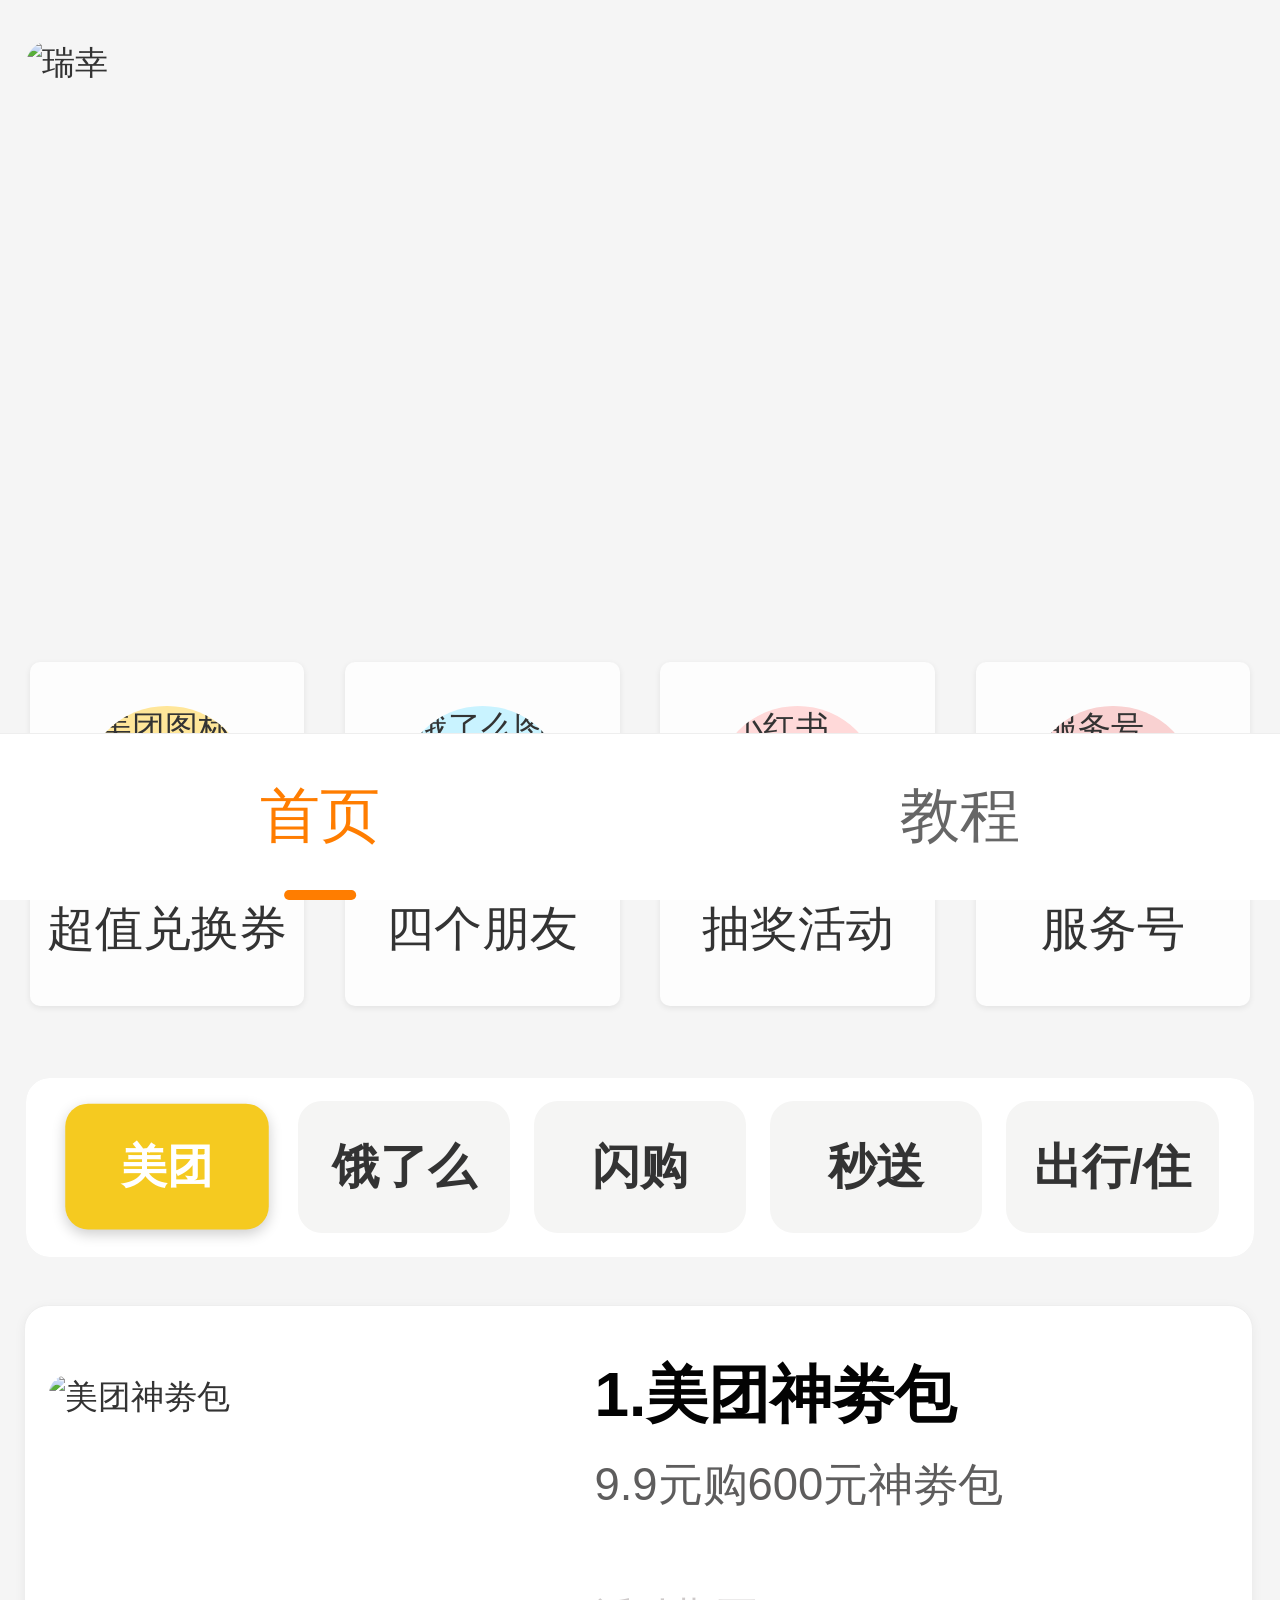
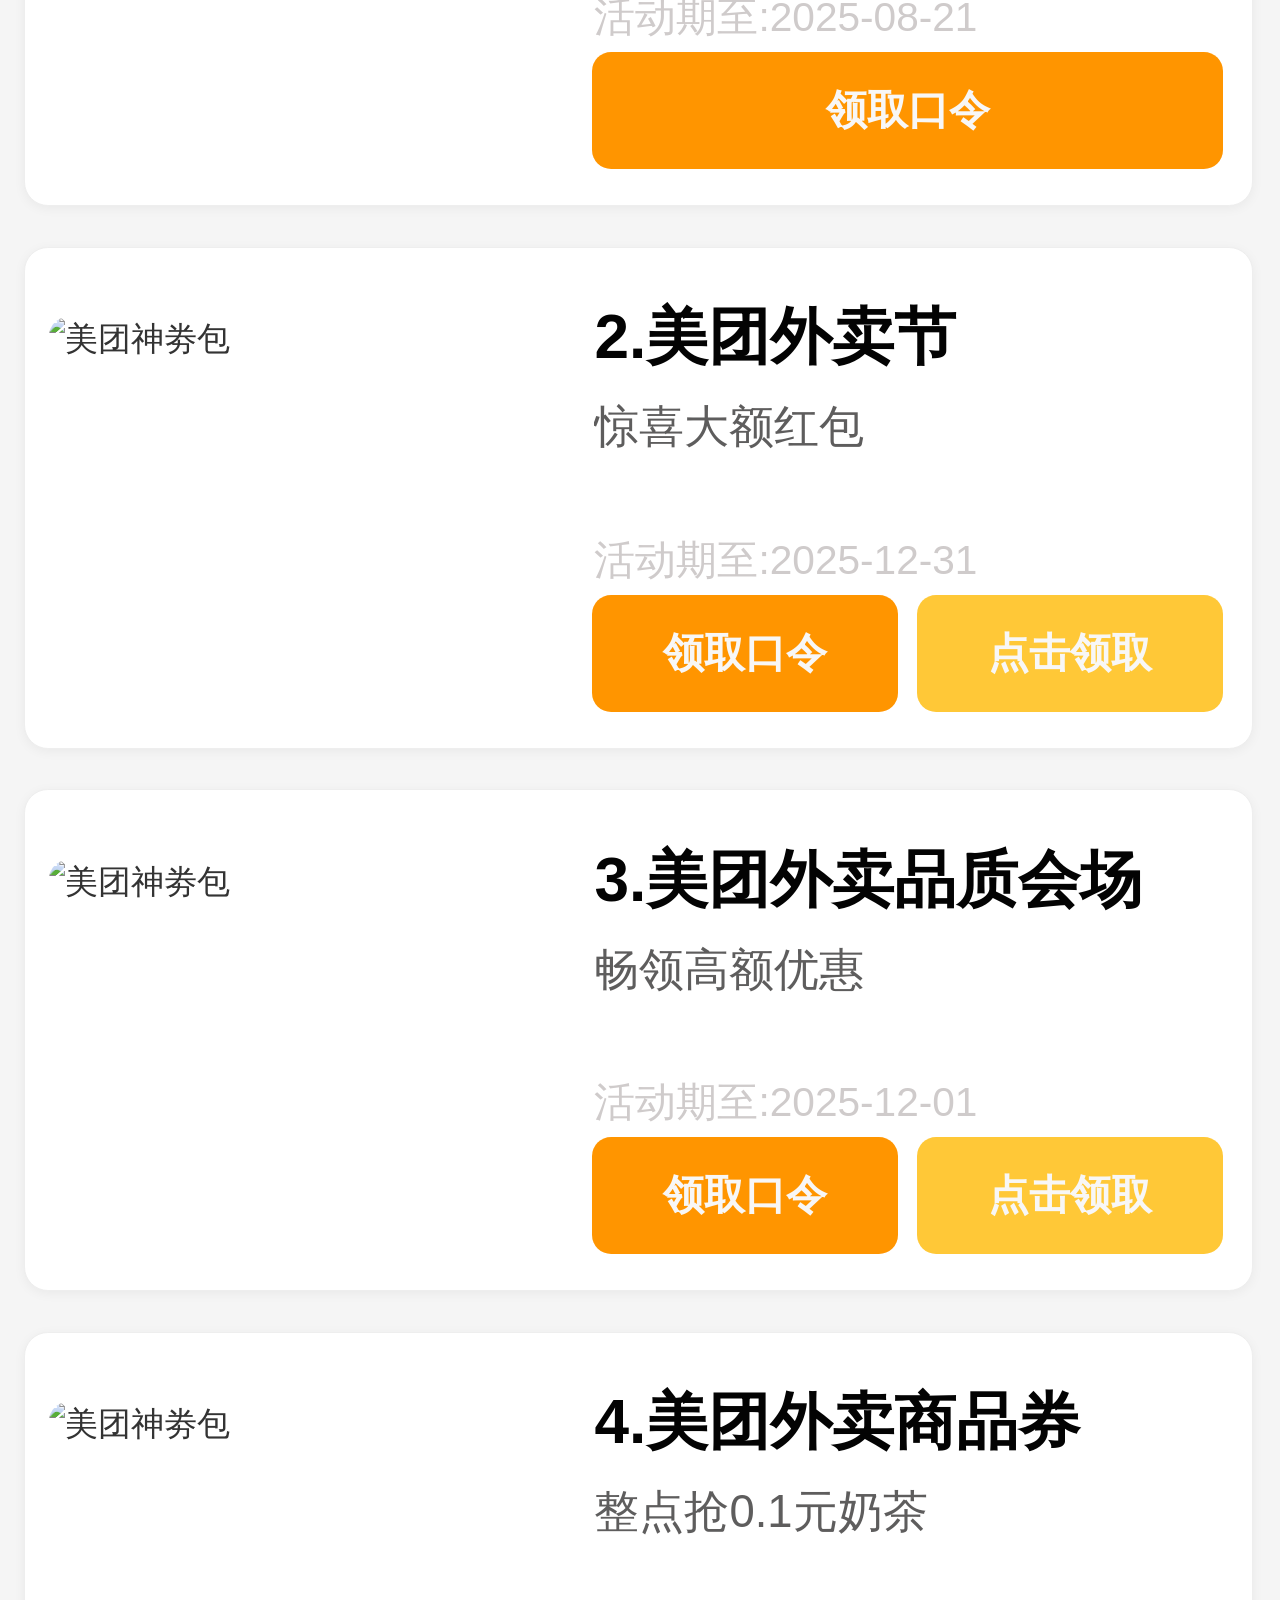
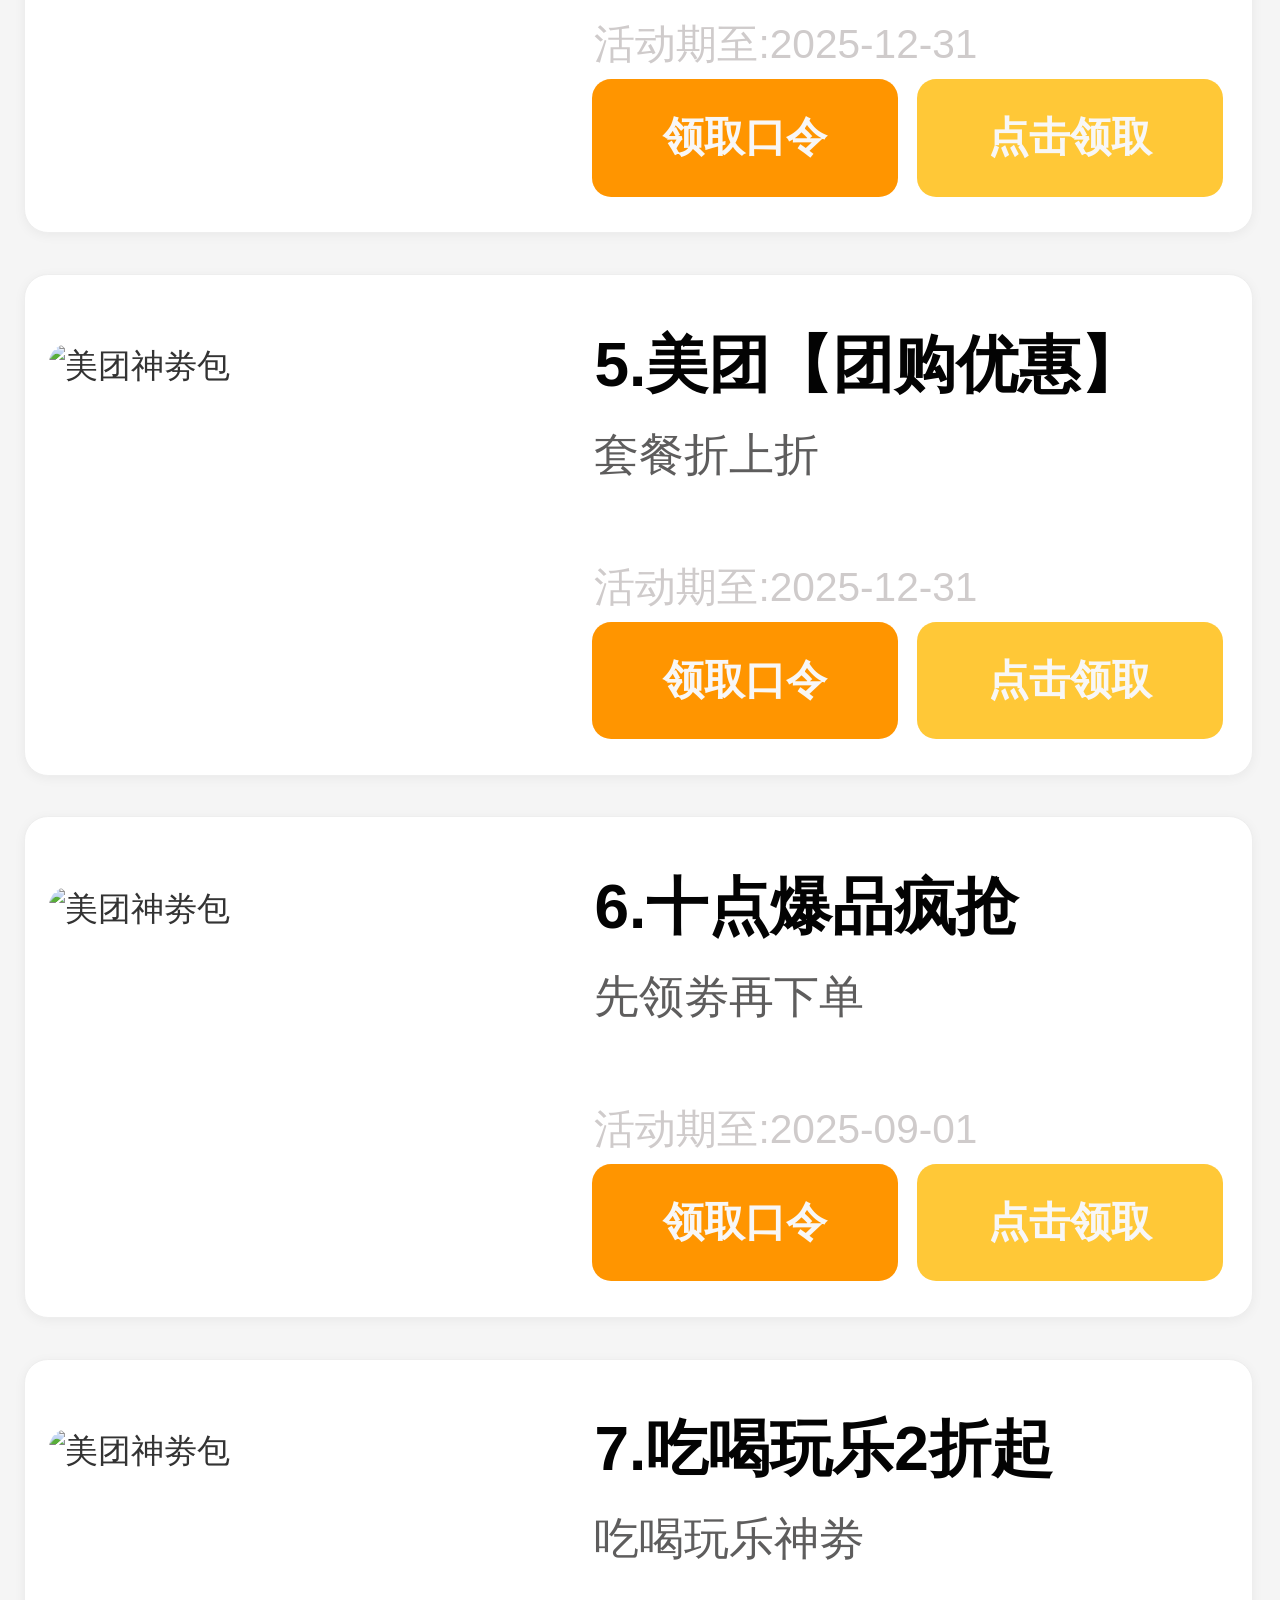
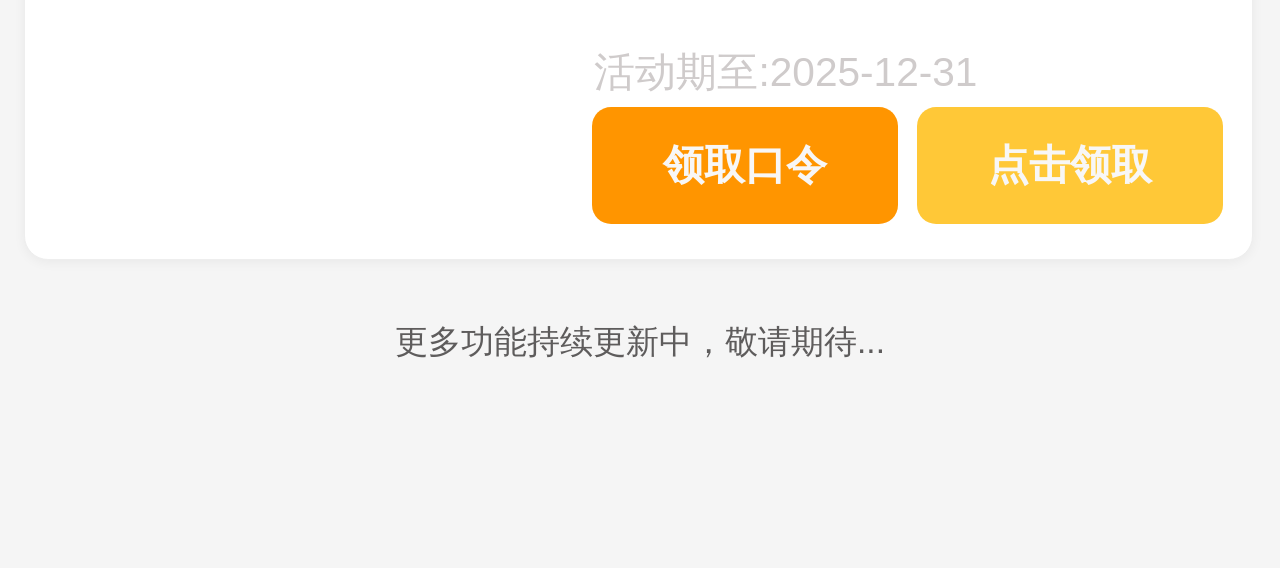
==== commit ada8f5c5: "Update index.html 更新页面" ====
--- a/index.html
+++ b/index.html
@@ -1,40 +1,14 @@
-<!DOCTYPE html>
-<html lang="zh-CN">
+<!doctype html>
+<html lang=zh-CN>
 <head>
-  <meta charset="UTF-8">
-  <!-- 优化视口配置，确保在各种移动设备上正确缩放
-       width=device-width: 视口宽度等于设备宽度
-       initial-scale=1.0: 初始缩放比例为1
-       maximum-scale=1.0, minimum-scale=1.0: 最大和最小缩放比例为1
-       user-scalable=no: 禁止用户手动缩放 -->
-  <meta name="viewport" content="width=device-width, initial-scale=1.0, maximum-scale=1.0, minimum-scale=1.0, user-scalable=no">
-  <title>外卖活动劵免费领取中心</title>
-  <!-- 引入Tailwind CSS框架，用于快速构建UI -->
-  <script src="https://cdn.tailwindcss.com"></script>
-  <!-- 引入Font Awesome图标库，用于显示各种图标 -->
-  <link href="https://cdn.jsdelivr.net/npm/font-awesome@4.7.0/css/font-awesome.min.css" rel="stylesheet">
-  
-  <!-- 配置Tailwind自定义主题 -->
-  <script>
-    tailwind.config = {
-      theme: {
-        extend: {
-          colors: {
-            primary: '#FF7D00',       // 主色调：橙色
-            meituan: '#F5CA20',       // 美团黄色
-            eleme: '#27AAE2',         // 饿了么蓝色
-            flashbuy: '#E16942',      // 闪购红色
-            express: '#be0e17',       // 快递红色
-            travel: '#e92d34',        // 出行红色
-          },
-        },
-      }
-    }
-  </script>
-  
-  <!-- 自定义Tailwind工具类 -->
-  <style type="text/tailwindcss">
-    @layer utilities {
+<meta charset=UTF-8>
+<meta name=viewport content="width=device-width,initial-scale=1,maximum-scale=1,minimum-scale=1,user-scalable=no">
+<title>外卖活动劵免费领取中心</title>
+<script src=https://cdn.tailwindcss.com></script>
+<link href=https://cdn.jsdelivr.net/npm/font-awesome@4.7.0/css/font-awesome.min.css rel=stylesheet>
+<script>tailwind.config={theme:{extend:{colors:{primary:"#FF7D00",meituan:"#F5CA20",eleme:"#27AAE2",flashbuy:"#E16942",express:"#be0e17",travel:"#e92d34"}}}}</script>
+<style type=text/tailwindcss>
+@layer utilities {
       .content-auto {
         content-visibility: auto;  /* 自动控制内容可见性，优化性能 */
       }
@@ -59,1764 +33,576 @@
         transform: scale(0.98);  /* 按钮被点击时缩小至98% */
       }
     }
-  </style>
-  
-  <!-- 全局样式定义 -->
-  <style>
-    * {
-      margin: 0;
-      padding: 0;
-      box-sizing: border-box;  /* 盒模型设置为border-box，便于布局计算 */
-      /* 设置默认字体，优先使用系统字体，提升性能和用户体验 */
-      font-family: -apple-system, BlinkMacSystemFont, "PingFang SC", "Helvetica Neue", Helvetica, Arial, sans-serif;
-    }
-    
-    html {
-      /* 优化移动端字体计算方式，基于屏幕宽度动态调整 */
-      font-size: calc(100vw / 375 * 7);
-    }
-    
-    body {
-      background-color: #f5f5f5;  /* 浅灰色背景 */
-      color: #333;                /* 深灰色文字 */
-      font-size: 1.4rem;          /* 基础字体大小 */
-      overflow-x: hidden;         /* 隐藏水平滚动条 */
-      padding-bottom: 7rem;       /* 底部留出导航栏高度的空间 */
-    }
-    
-    /* 头部区域样式 */
-    .header {
-      height: 6.5rem;             /* 头部高度 */
-      line-height: 6.5rem;        /* 行高等于高度，实现文字垂直居中 */
-      text-align: center;         /* 文字水平居中 */
-      font-size: 1.8rem;          /* 标题字体大小 */
-      background-color: #fff;     /* 白色背景 */
-      border-bottom: 1px solid #eee;  /* 底部边框 */
-      position: relative;         /* 相对定位，用于子元素绝对定位 */
-    }
-    
-    .back-btn {
-      position: absolute;         /* 绝对定位 */
-      left: 1.2rem;               /* 距离左侧1.2rem */
-      top: 50%;                   /* 垂直居中定位 */
-      transform: translateY(-50%); /* 向上移动自身高度的一半，实现垂直居中 */
-      width: 3rem;                /* 宽度 */
-      height: 3rem;               /* 高度 */
-      /* 背景为一个左箭头SVG图标 */
-      background: url('data:image/svg+xml;utf8,<svg fill="%23333" viewBox="0 0 1024 1024" width="16" height="16"><path d="M328.448 512l339.712 339.712c10.24 10.24 10.24 26.624 0 36.864s-26.624 10.24-36.864 0L291.136 548.864c-10.24-10.24-10.24-26.624 0-36.864l339.136-339.712c10.24-10.24 26.624-10.24 36.864 0s10.24 26.624 0 36.864L328.448 512z"/></svg>') no-repeat center;
-    }
-    
-    /* 轮播图优化 - 适配手机屏幕比例 */
-    .banner-swiper {
-      width: 96%;                 /* 宽度占屏幕96% */
-      height: 23rem;              /* 高度18rem */
-      margin: 0 2%;               /* 左右各2%的外边距 */
-      margin-top: 1rem;           /* 顶部1rem的外边距 */
-      margin: 1.7rem auto !important; /* 上下0.6rem外边距，水平居中 */
-      border-radius: 1rem;        /* 圆角1rem */
-      overflow: hidden;           /* 超出部分隐藏 */
-      position: relative;         /* 相对定位 */
-     
-    }
-    
-    .banner-slide {
-      width: 100%;                /* 宽度100% */
-      height: 100%;               /* 高度100% */
-      display: none;              /* 默认隐藏 */
-    }
-    
-    .banner-slide.active {
-      display: block;             /* 激活状态显示 */
-    }
-    
-    .banner-swiper img {
-      width: 100% !important;     /* 图片宽度100% */
-      height: 100% !important;    /* 图片高度100% */
-      object-fit: fill !important; /* 强制拉伸图片填充容器，允许变形 */
-    }
-    
-    /* 快捷按钮区域 - 优化手机触摸区域 */
-    .button-container {
-      display: flex;              /* 弹性布局 */
-      padding: 1rem;              /* 内边距1rem */
-      gap: 1rem;                  /* 子元素间距1rem */
-      box-sizing: border-box;     /* 盒模型为border-box */
-      background-color: #f5f5f5;  /* 背景色与页面一致 */
-    }
-    
-    .btn {
-      border: none;               /* 无边框 */
-      padding: 0;                 /* 无内边距 */
-      margin: 0;                  /* 无外边距 */
-      background: transparent;    /* 透明背景 */
-      display: flex;              /* 弹性布局 */
-      align-items: center;        /* 垂直居中 */
-      justify-content: center;    /* 水平居中 */
-      overflow: hidden;           /* 超出部分隐藏 */
-      border-radius: 1rem;        /* 圆角1rem */
-      position: relative;         /* 相对定位 */
-      /* 增大点击区域，符合移动端设计规范 */
-      min-height: 48px;
-      min-width: 48px;
-    }
-    
-    .big-btn {
-      width: 50%;                 /* 大按钮宽度50% */
-      height: 14.2rem;              /* 大按钮高度12rem */
-    }
-    
-    .right-buttons {
-      display: flex;              /* 弹性布局 */
-      flex-direction: column;     /* 垂直排列 */
-      gap: 1rem;                  /* 子元素间距1rem */
-      flex: 1;                    /* 占据剩余空间 */
-    }
-    
-    .small-btn {
-      width: 100%;                /* 小按钮宽度100% */
-      height: 5.5rem;             /* 小按钮高度5.5rem */
-    }
-    
-    .btn-img {
-      position: absolute;         /* 绝对定位 */
-      top: 0;                     /* 顶部对齐 */
-      left: 0;                    /* 左侧对齐 */
-      width: 100% !important;     /* 宽度100% */
-      height: 100% !important;    /* 高度100% */
-      object-fit: cover;          /* 图片裁剪填充 */
-      flex-shrink: 0;             /* 不缩小 */
-    }
-    
-    .btn:active {
-      transform: scale(0.90);     /* 点击时轻微缩小 */
-      opacity: 0.7;               /* 点击时变浅色（透明度降低） */
-    }
-    
-/* 标签栏容器 - 优化手机滚动体验 */
-.button-bar-container {
-  position: relative;         /* 相对定位 */
-  margin-top: 1rem;           /* 顶部1rem的外边距 */
-  margin-bottom: 2rem;        /* 底部2rem的外边距 */
-  margin-left: 2%;            /* 左侧2%的边距 */
-  margin-right: 2%;           /* 右侧2%的边距 */
-  border-radius: 1rem;        /* 圆角1rem */
-  overflow: hidden;           /* 关键：让内部元素不超出圆角范围 */
-}
-
-/* 调整按钮栏样式配合容器圆角 */
-.button-bar {
-  /* 移除原有的left:0和width:100%，改用继承容器宽度 */
-  left: 0;
-  right: 0;
-  width: auto;                /* 自动适应容器宽度 */
-  border-radius: inherit;     /* 继承容器的圆角 */
-}
-
-.button-bar-placeholder {
-  width: 100%;                /* 宽度100%，用于占位 */
-}
-
-.button-bar {
-  position: absolute;         /* 绝对定位 */
-  top: 0;                     /* 顶部对齐 */
-  left: 0;                    /* 左侧对齐 */
-  width: 100%;                /* 宽度100% */
-  background-color: #ffffff;  /* 整体容器白色背景框 */
-  padding: 0.8rem 0.5rem 0.5rem; /* 内边距 */
-  box-sizing: border-box;     /* 盒模型为border-box */
-  white-space: nowrap;        /* 不换行 */
-  transition: all 0.2s ease;  /* 过渡动画 */
-  display: flex;              /* 弹性布局 */
-  justify-content: space-between; /* 均匀分布 */
-}
-
-.button-bar.fixed {
-  position: fixed;            /* 固定定位 */
-  z-index: 999;               /* 层级999，确保在上方 */
-  box-shadow: 0 0.1rem 0.5rem rgba(0, 0, 0, 0.1); /* 阴影效果 */
-  top: 0;                     /* 顶部对齐 */
-}
-
-.button-item {
-  flex: 1;                    /* 平均分配空间 */
-  display: inline-block;      /*  inline-block布局 */
-  padding: 1rem 1;          /* 上下内边距0.6rem */
-  font-size: 2rem;          /* 字体大小1.6rem */
-  color: #333;                /* 文字颜色 */
-  margin: 0 0.5rem;           /* 左右外边距0.3rem */
-  border-radius: 1rem;        /* 圆角3rem */
-  background-color: #f5f5f4;  /* 每个标签灰色背景框 */
-  transition: all 0.3s;       /* 过渡动画 */
-  border: none;               /* 无边框 */
-  cursor: pointer;            /* 鼠标指针为手型 */
-  text-align: center;         /* 文字居中 */
-  max-width: 20%;             /* 最大宽度20% */
-  /* 增大点击区域 */
-  min-height: 39px;
-  display: flex;              /* 弹性布局 */
-  align-items: center;        /* 垂直居中 */
-  justify-content: center;    /* 水平居中 */
-}
-
-/* 以下为原有样式，保持不变 */
-.button-item.active {
-  font-weight: bold;          /* 粗体 */
-  box-shadow: 0 0.2rem 0.6rem rgba(0, 0, 0, 0.2); /* 阴影效果 */
-}
-
-/* 各平台标签按钮激活状态 */
-.button-item[data-tab="tab1"].active,
-.button-item[data-tab="tab1"]:active {
-  background-color: #F5CA20; color: #ffffff; transform: scale(0.96);
-}
-.button-item[data-tab="tab2"].active,
-.button-item[data-tab="tab2"]:active {
-  background-color: #27AAE2; color: #ffffff; transform: scale(0.96);
-}
-.button-item[data-tab="tab3"].active,
-.button-item[data-tab="tab3"]:active {
-  background-color: #E16942; color: #ffffff; transform: scale(0.96);
-}
-.button-item[data-tab="tab4"].active,
-.button-item[data-tab="tab4"]:active {
-  background-color: #be0e17; color: #ffffff; transform: scale(0.96);
-}
-.button-item[data-tab="tab5"].active,
-.button-item[data-tab="tab5"]:active {
-  background-color: #e92d34; color: #ffffff; transform: scale(0.96);
-}
-    
-    /* 卡片样式 - 优化手机显示 */
-    .card {
-      width: 96% !important;      /* 宽度96% */
-      height: 21rem !important; /* 高度15rem */
-      min-height: 15rem;          /* 最小高度15rem */
-      margin-top: 0.7rem !important; /* 上1.2rem */
-      margin-bottom: 1.7rem !important; /* 下0.5rem */
-      margin: 0 1rem; /* 左右0.3rem间距 */
-      background-color: #fff;     /* 白色背景 */
-      border-radius: 1rem !important; /* 圆角1rem */
-      border: 1px solid #eee !important; /* 边框 */
-      box-shadow: 0 0.1rem 0.5rem rgba(0,0,0,0.05) !important; /* 阴影 */
-      display: flex;              /* 弹性布局 */
-      overflow: hidden;           /* 超出部分隐藏 */
-      cursor: pointer;            /* 鼠标指针为手型 */
-    }
-    
-.card img {
-  width: 40% !important;      /* 图片宽度占卡片40%（注释与数值一致，避免混淆） */
-      height: 10rem !important; /* 高度15rem */
-  min-height: 12rem;          /* 最小高度12rem，防止图片过矮导致变形 */
-   margin-top: 1.5rem !important; /* 上1.2rem */
-        margin: 0 1rem; /* 左右0.3rem间距 */
-  border-radius: 0.8rem !important; /* 图片圆角0.8rem，与卡片风格统一 */
-  object-fit: fill !important; /* 强制铺满容器（按需求保留，若想保持比例可改为cover） */
-  display: block;             /* 清除图片默认inline特性的额外间距 */
-
-}
-    
-    .card-content {
-      flex: 1;                    /* 占据剩余空间 */
-      padding: 1.2rem 0.5rem;     /* 内边距 */
-      display: flex;              /* 弹性布局 */
-      flex-direction: column;     /* 垂直排列 */
-      position: relative;         /* 相对定位 */
-    }
-    
-.card-title {
-  display: block !important;  /* 块级显示，独占一行，方便控制上下间距 */
-  color: #030303 !important;  /* 文字颜色：深黑色，保证标题醒目 */
-  font-size: 2.6rem !important; /* 字体大小：2.6rem（修正原注释与数值不一致问题，确保手机端清晰） */
-  font-weight: bold !important; /* 粗体样式，突出标题层级，与正文区分 */
-  margin-top: 1rem !important; /* 标题上方间距：0.8rem，与卡片内容区顶部保持呼吸感 */
-  margin-bottom: 0.5rem !important; /* 标题下方间距：0.5rem，与下方的card-desc拉开距离，避免拥挤 */
-  margin-left: 0.8rem !important; /* 标题左侧间距：0.8rem，与卡片图片/边缘对齐，保持整体排版统一 */
-  margin-right: 0.8rem !important; /* 标题右侧间距：0.8rem，避免文字贴紧卡片边缘，提升美观度 */
-  text-align: left !important; /* 文字左对齐，符合中文阅读习惯 */
-  line-height: 1.2 !important; /* 行高：1.2，控制标题文字垂直密度，避免过高或过矮 */
-  white-space: nowrap;        /* 文字不换行，确保标题在一行内显示 */
-  overflow: hidden;           /* 超出卡片宽度的文字隐藏，防止破坏布局 */
-  text-overflow: ellipsis;    /* 超出部分显示省略号（...），提示用户有未显示内容 */
-}
-    
-    .card-desc {
-      display: block !important;  /* 块级显示 */
-      color: #5E5D5D !important;  /* 文字颜色 */
-      font-size: 1.9rem !important; /* 字体大小1.5rem */
-      margin: 0.5rem 0.8rem !important; /* 外边距 */
-      text-align: left !important; /* 左对齐 */
-      line-height: 1.4 !important; /* 行高1.4 */
-      display: -webkit-box;       /* WebKit盒模型 */
-      -webkit-line-clamp: 2;      /* 最多显示2行 */
-      -webkit-box-orient: vertical; /* 垂直排列 */
-      overflow: hidden;           /* 超出部分隐藏 */
-    }
-    
-/* 按钮容器 - 统一控制位置 */
-.card-buttons-row {
-  position: absolute;         /* 固定在卡片底部 */
-  bottom: 1.2rem;             /* 距离底部1.2rem（与原设计一致） */
-  left: 1.2rem;               /* 左右边距与原按钮对齐 */
-  right: 1.2rem;
-  display: flex;              /* 水平布局 */
-  gap: 0.8rem;                /* 按钮间距（两个按钮时生效） */
-}
-
-/* 按钮容器样式：用于承载按钮，控制按钮的整体布局 */
-.card-buttons-row {
-  position: absolute;         /* 绝对定位，脱离文档流，方便精准控制在卡片底部 */
-  bottom: 1.5rem;             /* 距离卡片底部 1.2rem，固定在底部区域 */
-  left: 1.2rem;               /* 距离卡片左侧 1.2rem，与卡片内容保持边距一致 */
-  right: 1.2rem;              /* 距离卡片右侧 1.2rem，让按钮容器左右对齐卡片内容 */
-  display: flex;              /* 弹性布局，让按钮在水平方向排列 */
-  gap: 0.8rem;                /* 按钮之间的间距，营造呼吸感，避免拥挤 */
-}
-
-/* 按钮基础样式：统一控制按钮的外观和交互逻辑 */
-.card-button {
-  height: 4.9rem !important;  /* 固定按钮高度，确保不同设备/场景下按钮高度一致 */
-  line-height: 4.9rem !important; /* 让按钮文字垂直居中，与高度配合使用 */
-  font-size: 1.7rem !important; /* 按钮文字大小，保证在手机端清晰可读 */
-  font-weight: bold !important; /* 文字加粗，突出按钮可点击的特性 */
-  color: #f8f7f6 !important;  /* 按钮文字颜色，白色文字搭配彩色背景更醒目 */
-  text-align: center;         /* 文字水平居中，让按钮内容排版整齐 */
-  border-radius: 0.8rem !important; /* 按钮圆角，让按钮外观更柔和 */
-  cursor: pointer;            /* 鼠标悬停时显示手型，提示用户可点击 */
-  -webkit-tap-highlight-color: transparent !important; /* 移除手机端点击时的高亮效果，提升交互体验 */
-  transition: transform 0.2s ease; /* 点击时的缩放动画过渡效果，让交互更丝滑 */
-  flex: 1; /* 核心！让按钮自动分配容器空间：多个按钮时均分宽度，只剩1个时占满容器 */
-}
-
-/* 按钮背景色区分：通过 :nth-child 给不同位置的按钮设置不同背景色，方便视觉区分功能 */
-.card-buttons-row :nth-child(1) {
-  background-color: #FF9500 !important; /* 第一个按钮设为橙色，可根据需求调整 */
-}
-.card-buttons-row :nth-child(2) {
-  background-color: #FFC837 !important; /* 第二个按钮设为黄色，与第一个按钮区分 */
-}
-
-/* 按钮点击动画：点击时缩小，模拟物理按钮按下的反馈 */
-.card-button:active {
-  transform: scale(0.9) !important; /* 点击时缩小到 90%，松开后恢复，增强交互感 */
-}
-
-/* 卡片内容区：预留按钮空间，避免文字被遮挡 */
-.card-content {
-  position: relative;         /* 作为按钮绝对定位的父容器 */
-  padding-bottom: 6rem;       /* 底部预留按钮高度+间距，防止文字被挡 */
-}
-
-.card-time {
-  display: block !important; /* 块级元素 */
-  color: #CFCBCB !important; /* 时间颜色 */
-  font-size: 1.7rem !important; /* 1.6rem字体 */
-  margin-top: 3rem !important; /* 添加上方间距（可调整数值） */
-  margin-bottom: 1rem !important; /* 添加下方间距（可调整数值） */
-  margin-left: 0.8rem !important; /* 左0.8rem */
-  text-align: left !important; /* 左对齐 */
-  line-height: 1 !important; /* 行高1.2 */
-}
-
-    
-    /* 通知容器 */
-    .notice-container {
-      background: #eeeeec;        /* 背景色 */
-      border-radius: 1rem;        /* 圆角1rem */
-      margin: 1.5rem;             /* 外边距1.5rem */
-      padding: 1.2rem;            /* 内边距1.2rem */
-      box-shadow: 0 0.1rem 0.5rem rgba(0,0,0,0.05); /* 阴影 */
-    }
-    
-    .notice-title {
-      font-size: 1.8rem;          /* 字体大小1.8rem */
-      font-weight: bold;          /* 粗体 */
-      color: #333;                /* 文字颜色 */
-      margin-bottom: 0.8rem;      /* 底部外边距0.8rem */
-    }
-    
-    .notice-list {
-      max-height: 20rem;          /* 最大高度20rem */
-      overflow-y: auto;           /* 垂直滚动 */
-    }
-    
-    .notice-item {
-      font-size: 1.5rem;          /* 字体大小1.5rem */
-      color: rgb(43, 43, 43);     /* 文字颜色 */
-      line-height: 3rem;          /* 行高3rem */
-      border-bottom: 1px solid #aaaaaa; /* 底部边框 */
-    }
-    
-    /* 弹窗组件 - 优化手机显示 */
-    .popup-mask {
-      position: fixed;            /* 固定定位 */
-      top: 0;                     /* 顶部对齐 */
-      left: 0;                    /* 左侧对齐 */
-      width: 100%;                /* 宽度100% */
-      height: 100%;               /* 高度100% */
-      background-color: rgba(0, 0, 0, 0.5); /* 半透明黑色背景 */
-      z-index: 998;               /* 层级998 */
-      display: none;              /* 默认隐藏 */
-      justify-content: center;    /* 水平居中 */
-      align-items: center;        /* 垂直居中 */
-    }
-    
-    .popup {
-      position: fixed;            /* 固定定位 */
-      top: 50%;                   /* 垂直居中定位 */
-      left: 50%;                  /* 水平居中定位 */
-      transform: translate(-50%, -50%); /* 居中对齐 */
-      width: 90% !important;      /* 宽度90% */
-      max-width: 500px;           /* 最大宽度500px */
-      background-color: #fff;     /* 白色背景 */
-      border-radius: 1rem;        /* 圆角1rem */
-      box-shadow: 0 0.3rem 1rem rgba(0, 0, 0, 0.15); /* 阴影 */
-      z-index: 999;               /* 层级999 */
-      padding: 2rem;              /* 内边距2rem */
-      box-sizing: border-box;     /* 盒模型为border-box */
-      max-height: 90vh;           /* 最大高度90%视口高度 */
-      overflow-y: auto;           /* 垂直滚动 */
-    }
-    
-    .popup-close {
-      position: absolute;         /* 绝对定位 */
-      top: 1.5rem;                /* 距离顶部1.5rem */
-      right: 1.5rem;              /* 距离右侧1.5rem */
-      width: 3rem;                /* 宽度3rem */
-      height: 3rem;               /* 高度3rem */
-      line-height: 2.8rem;        /* 行高2.8rem */
-      text-align: center;         /* 水平居中 */
-      font-size: 2rem;            /* 字体大小2rem */
-      color: #999;                /* 文字颜色 */
-      border-radius: 50%;         /* 圆形 */
-      background-color: #f5f5f5;  /* 背景色 */
-      cursor: pointer;            /* 鼠标指针为手型 */
-    }
-    
-    .popup-close:active {
-      background-color: #e0e0e0;  /* 点击时背景色变化 */
-    }
-    
-    .popup-title {
-      font-size: 1.8rem;          /* 字体大小1.8rem */
-      font-weight: bold;          /* 粗体 */
-      color: #333;                /* 文字颜色 */
-      text-align: center;         /* 水平居中 */
-      margin-bottom: 1.5rem;      /* 底部外边距1.5rem */
-      padding-top: 0.5rem;        /* 顶部内边距0.5rem */
-    }
-    
-    .link-container {
-      width: 100%;                /* 宽度100% */
-      background-color: #FFF9E6;  /* 背景色 */
-      border-radius: 0.8rem;      /* 圆角0.8rem */
-      padding: 1.5rem;            /* 内边距1.5rem */
-      box-sizing: border-box;     /* 盒模型为border-box */
-      margin-bottom: 1.5rem;      /* 底部外边距1.5rem */
-      border: 1px solid #FFE8A3;  /* 边框 */
-    }
-    
-    .link-text {
-      font-size: 1.4rem;          /* 字体大小1.4rem */
-      color: #333;                /* 文字颜色 */
-      word-break: break-all;      /* 允许在单词内换行 */
-      line-height: 1.5;           /* 行高1.5 */
-    }
-    
-    .popup-desc-container {
-      width: 100%;                /* 宽度100% */
-      margin-bottom: 1.5rem;      /* 底部外边距1.5rem */
-    }
-    
-    .popup-desc {
-      font-size: 1.3rem;          /* 字体大小1.3rem */
-      color: #666;                /* 文字颜色 */
-      text-align: left;           /* 左对齐 */
-      line-height: 1.4;           /* 行高1.4 */
-      margin-bottom: 0.5rem;      /* 底部外边距0.5rem */
-    }
-    
-    .copy-btn {
-      width: 100%;                /* 宽度100% */
-      height: 5rem;               /* 高度5rem */
-      line-height: 5rem;          /* 行高等于高度，垂直居中 */
-      text-align: center;         /* 水平居中 */
-      background-color: #FF7D00;  /* 背景色 */
-      color: #fff;                /* 文字颜色 */
-      font-size: 1.6rem;          /* 字体大小1.6rem */
-      font-weight: bold;          /* 粗体 */
-      border-radius: 0.8rem;      /* 圆角0.8rem */
-      box-shadow: 0 0.2rem 0 #E06A00; /* 阴影 */
-      margin-top: 0.5rem;         /* 顶部外边距0.5rem */
-      border: none;               /* 无边框 */
-      cursor: pointer;            /* 鼠标指针为手型 */
-    }
-    
-    .copy-btn:active {
-      background-color: #E06A00;  /* 点击时背景色变化 */
-      box-shadow: 0 0.1rem 0 #C05A00; /* 点击时阴影变化 */
-      transform: translateY(0.1rem); /* 点击时轻微下移 */
-    }
-    
-    
-    .more_hint {
-      align-items: center;        /* 垂直居中 */
-      color: rgb(94, 92, 92);     /* 文字颜色 */
-      display: flex;              /* 弹性布局 */
-      font-size: 1.4rem;          /* 字体大小1.4rem */
-      justify-content: center;    /* 水平居中 */
-      margin-top: 2rem;           /* 顶部外边距2rem */
-      padding: 0.5rem;            /* 内边距0.5rem */
-    }
-    
-    /* 底部导航栏 */
-    .bottom-nav {
-      position: fixed;            /* 固定定位 */
-      bottom: 0;                  /* 底部对齐 */
-      left: 0;                    /* 左侧对齐 */
-      width: 100%;                /* 宽度100% */
-      height: 7rem;               /* 高度7rem */
-      display: flex;              /* 弹性布局 */
-      background-color: #fff;     /* 白色背景 */
-      border-top: 1px solid #eee; /* 顶部边框 */
-      z-index: 9999;              /* 层级9999，确保在最上方 */
-    }
-    
-    .nav-item {
-      flex: 1;                    /* 平均分配空间 */
-      display: flex;              /* 弹性布局 */
-      justify-content: center;    /* 水平居中 */
-      align-items: center;        /* 垂直居中 */
-      font-size: 2rem;            /* 字体大小2rem */
-      color: #666;                /* 文字颜色 */
-      position: relative;         /* 相对定位 */
-      cursor: pointer;            /* 鼠标指针为手型 */
-      min-height: 48px;           /* 确保足够的点击区域 */
-    }
-    
-    .nav-item.active {
-      color: #FF7D00;             /* 激活状态文字颜色 */
-    }
-    
-    .nav-item.active::after {
-      content: '';                /* 伪元素内容为空 */
-      position: absolute;         /* 绝对定位 */
-      bottom: 0;                  /* 底部对齐 */
-      left: 50%;                  /* 水平居中定位 */
-      transform: translateX(-50%); /* 居中对齐 */
-      width: 3rem;                /* 宽度3rem */
-      height: 0.4rem;             /* 高度0.4rem */
-      background-color: #FF7D00;  /* 背景色 */
-      border-radius: 0.2rem;      /* 圆角0.2rem */
-    }
-    
-    .content-container {
-      padding-bottom: 1rem;       /* 底部内边距1rem */
-    }
-    
-    .tutorial-content {
-      padding: 1rem 0.5rem;       /* 内边距 */
-      background-color: #f5f5f5;  /* 背景色 */
-      min-height: calc(100vh - 7rem); /* 最小高度为视口高度减去导航栏高度 */
-      box-sizing: border-box;     /* 盒模型为border-box */
-    }
-    
-    .tutorial-box {
-      background-color: #ffd622;  /* 背景色 */
-      border-radius: 1rem;        /* 圆角1rem */
-      padding: 1.5rem;            /* 内边距1.5rem */
-      width: calc(100% - 1rem);   /* 宽度为100%减去1rem */
-      margin: 0.6rem 0.5rem;      /* 外边距 */
-      box-sizing: border-box;     /* 盒模型为border-box */
-    }
-    
-    .notice-box {
-      border: 2px solid #f7ca20;  /* 边框 */
-      border-radius: 1rem;        /* 圆角1rem */
-      padding: 1rem 1.5rem;       /* 内边距 */
-      width: calc(100% - 1rem);   /* 宽度为100%减去1rem */
-      margin-top: 1rem;           /* 顶部外边距1rem */
-      margin-bottom: 2rem;        /* 底部外边距2rem */
-      margin-left: 0.5rem;        /* 左侧外边距0.5rem */
-      margin-right: 0.5rem;       /* 右侧外边距0.5rem */
-      background-color: #fdfdfd;  /* 背景色 */
-      box-sizing: border-box;     /* 盒模型为border-box */
-    }
-    
-    .tutorial-title {
-      font-size: 2rem;            /* 字体大小2rem */
-      font-weight: bold;          /* 粗体 */
-      color: rgb(7, 7, 7);        /* 文字颜色 */
-      display: block;             /* 块级显示 */
-      margin-bottom: 1.5rem;      /* 底部外边距1.5rem */
-      padding-left: 0.5rem;       /* 左侧内边距0.5rem */
-      text-align: left;           /* 左对齐 */
-    }
-    
-    .tutorial-btn {
-      width: 100%;                /* 宽度100% */
-      margin-bottom: 1.5rem;      /* 底部外边距1.5rem */
-      border-radius: 0.8rem;      /* 圆角0.8rem */
-      overflow: hidden;           /* 超出部分隐藏 */
-      box-shadow: 0 0.1rem 0.3rem rgba(0,0,0,0.1); /* 阴影 */
-      cursor: pointer;            /* 鼠标指针为手型 */
-      transition: opacity 0.2s ease; /* 添加过渡效果 */
-    }
-    
-    /* 教程页面按钮点击变浅色效果 */
-    .tutorial-btn:active {
-      opacity: 0.7;               /* 点击时变浅色（透明度降低） */
-      transform: scale(0.95);     /* 点击时轻微缩小 */
-    }
-    
-    .tutorial-btn:last-child {
-      margin-bottom: 0.5rem;      /* 最后一个按钮底部外边距0.5rem */
-    }
-    
-    .tutorial-img {
-      width: 100%;                /* 宽度100% */
-      height: 10rem;              /* 高度10rem */
-      object-fit: cover;          /* 图片裁剪填充 */
-      display: block;             /* 块级显示 */
-    }
-    
-    /* 标签内容与页面内容显示控制 */
-    .tab-content, .page-content {
-      display: none;              /* 默认隐藏 */
-    }
-    
-    .tab-content.active, .page-content.active {
-      display: block;             /* 激活状态显示 */
-    }
-    
-    /* 提示框样式 */
-    .toast {
-      position: fixed;            /* 固定定位 */
-      top: 40%;                   /* 垂直居中 */
-      left: 50%;                  /* 水平居中 */
-      transform: translate(-50%, -50%); /* 平移居中 */
-      background-color: rgba(0, 0, 0, 0.7); /* 半透明黑 */
-      color: #fff;                /* 白色文字 */
-      padding: 0.8rem 1.5rem;     /* 内边距 */
-      border-radius: 0.5rem;      /* 0.5rem圆角 */
-      font-size: 2rem;            /* 1.4rem字体 */
-      z-index: 1000;              /* 层级1000 */
-      opacity: 0;                 /* 默认透明 */
-      transition: opacity 0.3s;   /* 透明度过渡 */
-    }
-    
-    .toast.show {
-      opacity: 1;                 /* 显示时不透明 */
-    }
-    
-    /* 轮播图点击变浅色效果 */
-    .banner-slide:active {
-      opacity: 0.7;               /* 点击时变浅色（透明度降低） */
-    }
-  </style>
+</style>
+<style>*{margin:0;padding:0;box-sizing:border-box;font-family:-apple-system,BlinkMacSystemFont,"PingFang SC","Helvetica Neue",Helvetica,Arial,sans-serif}html{font-size:calc(100vw / 375 * 7)}body{background-color:#f5f5f5;color:#333;font-size:1.4rem;overflow-x:hidden;padding-bottom:7rem}.header{height:6.5rem;line-height:6.5rem;text-align:center;font-size:1.8rem;background-color:#fff;border-bottom:1px solid #eee;position:relative}.back-btn{position:absolute;left:1.2rem;top:50%;transform:translateY(-50%);width:3rem;height:3rem;background:url('data:image/svg+xml;utf8,<svg fill="%23333" viewBox="0 0 1024 1024" width="16" height="16"><path d="M328.448 512l339.712 339.712c10.24 10.24 10.24 26.624 0 36.864s-26.624 10.24-36.864 0L291.136 548.864c-10.24-10.24-10.24-26.624 0-36.864l339.136-339.712c10.24-10.24 26.624-10.24 36.864 0s10.24 26.624 0 36.864L328.448 512z"/></svg>') no-repeat center}.banner-swiper{width:96%;height:23rem;margin:0 2%;margin-top:1rem;margin:1.7rem auto!important;border-radius:1rem;overflow:hidden;position:relative}.banner-slide{width:100%;height:100%;display:none}.banner-slide.active{display:block}.banner-swiper img{width:100%!important;height:100%!important;object-fit:fill!important}.button-container{display:flex;margin:3rem 3rem;gap:1.7rem;box-sizing:border-box;justify-content:center;padding:0 .5rem}.btn{display:flex;flex-direction:column;align-items:center;justify-content:center;width:11.5rem!important;min-width:11.5rem!important;max-width:none!important;height:14.4rem;border:none;border-radius:10px;background-color:#fdfdfd;box-shadow:0 2px 6px rgba(0,0,0,.08);cursor:pointer;text-decoration:none;color:#333;transition:transform .15s cubic-bezier(.34, 1.56, .64, 1)!important;-webkit-transition:transform .15s cubic-bezier(.34, 1.56, .64, 1)!important}.btn:hover{transform:none!important;box-shadow:0 2px 6px rgba(0,0,0,.08)!important}.btn:active{transform:scale(.9)!important;-webkit-transform:scale(.9)!important}.btn-icon{display:inline-block;width:7rem;height:7rem;margin-bottom:1rem;border-radius:50%;overflow:hidden}.btn-icon img{width:100%;height:100%;object-fit:cover}.meituan-icon{background-color:#ffe699}.eleme-icon{background-color:#c9f3ff}.shangou-icon{background-color:#ffd9d9}.miaosong-icon{background-color:#f9d1d1}.btn-text{font-size:2rem;text-align:center}@keyframes meituanBounce{0%{transform:translateY(0)}20%{transform:translateY(-8px)}40%{transform:translateY(0)}60%{transform:translateY(-6px)}80%{transform:translateY(0)}100%{transform:translateY(0)}}.meituan-btn-bounce{animation:meituanBounce 2s ease forwards;animation-delay:.3s}.button-bar-container{position:relative;margin-top:1rem;margin-bottom:2rem;margin-left:2%;margin-right:2%;border-radius:1rem;overflow:hidden}.button-bar{left:0;right:0;width:auto;border-radius:inherit}.button-bar-placeholder{width:100%}.button-bar{position:absolute;top:0;left:0;width:100%;background-color:#fff;padding:1rem 1rem 1rem;height:7.5rem;box-sizing:border-box;white-space:nowrap;transition:all .2s ease;display:flex;justify-content:space-between}.button-bar.fixed{position:fixed;z-index:999;box-shadow:0 .1rem .5rem rgba(0,0,0,.1);top:0}.button-item{flex:1;display:inline-block;padding:1rem 1;font-size:2rem;font-weight:700;color:#333;margin:0 .5rem;border-radius:1rem;background-color:#f5f5f4;transition:all .3s;border:none;cursor:pointer;text-align:center;max-width:20%;min-height:39px;display:flex;align-items:center;justify-content:center}.button-item.active{font-weight:700;box-shadow:0 .2rem .6rem rgba(0,0,0,.2)}.button-item[data-tab=tab1].active,.button-item[data-tab=tab1]:active{background-color:#f5ca20;color:#fff;transform:scale(.96)}.button-item[data-tab=tab2].active,.button-item[data-tab=tab2]:active{background-color:#27aae2;color:#fff;transform:scale(.96)}.button-item[data-tab=tab3].active,.button-item[data-tab=tab3]:active{background-color:#e16942;color:#fff;transform:scale(.96)}.button-item[data-tab=tab4].active,.button-item[data-tab=tab4]:active{background-color:#be0e17;color:#fff;transform:scale(.96)}.button-item[data-tab=tab5].active,.button-item[data-tab=tab5]:active{background-color:#e92d34;color:#fff;transform:scale(.96)}.card{width:96%!important;height:21rem!important;min-height:15rem;margin-top:.7rem!important;margin-bottom:1.7rem!important;margin:0 1rem;background-color:#fff;border-radius:1rem!important;border:1px solid #eee!important;box-shadow:0 .1rem .5rem rgba(0,0,0,.05)!important;display:flex;overflow:hidden;cursor:pointer}.card img{width:40%!important;height:15rem!important;min-height:12rem;margin-top:2.9rem!important;margin:0 1rem;border-radius:.8rem!important;object-fit:fill!important;display:block}.card-content{flex:1;padding:1.2rem .5rem;display:flex;flex-direction:column;position:relative}.card-title{display:block!important;color:#030303!important;font-size:2.6rem!important;font-weight:700!important;margin-top:1rem!important;margin-bottom:.5rem!important;margin-left:.8rem!important;margin-right:.8rem!important;text-align:left!important;line-height:1.2!important;white-space:nowrap;overflow:hidden;text-overflow:ellipsis}.card-desc{display:block!important;color:#5e5d5d!important;font-size:1.9rem!important;margin:.5rem .8rem!important;text-align:left!important;line-height:1.4!important;display:-webkit-box;-webkit-line-clamp:2;-webkit-box-orient:vertical;overflow:hidden}.card-buttons-row{position:absolute;bottom:1.2rem;left:1.2rem;right:1.2rem;display:flex;gap:.8rem}.card-buttons-row{position:absolute;bottom:1.5rem;left:1.2rem;right:1.2rem;display:flex;gap:.8rem}.card-button{height:4.9rem!important;line-height:4.9rem!important;font-size:1.7rem!important;font-weight:700!important;color:#f8f7f6!important;text-align:center;border-radius:.8rem!important;cursor:pointer;-webkit-tap-highlight-color:transparent!important;transition:transform .2s ease;flex:1}.card-buttons-row :first-child{background-color:#ff9500!important}.card-buttons-row :nth-child(2){background-color:#ffc837!important}.card-button:active{transform:scale(.9)!important}.card-content{position:relative;padding-bottom:6rem}.card-time{display:block!important;color:#cfcbcb!important;font-size:1.7rem!important;margin-top:3rem!important;margin-bottom:1rem!important;margin-left:.8rem!important;text-align:left!important;line-height:1!important}.notice-container{background:#eeeeec;border-radius:1rem;margin:1.5rem;padding:1.2rem;box-shadow:0 .1rem .5rem rgba(0,0,0,.05)}.notice-title{font-size:2.2rem;font-weight:700;color:#333;margin-bottom:.8rem}.notice-list{max-height:20rem;overflow-y:auto}.notice-item{font-size:1.9rem;color:#2b2b2b;line-height:3rem;border-bottom:1px solid #aaa}.popup-mask{position:fixed;top:0;left:0;width:100%;height:100%;background-color:rgba(0,0,0,.5);z-index:998;display:none;justify-content:center;align-items:center}.popup{position:fixed;top:50%;left:50%;transform:translate(-50%,-50%);width:90%!important;max-width:500px;background-color:#fff;border-radius:1rem;box-shadow:0 .3rem 1rem rgba(0,0,0,.15);z-index:999;padding:2rem;box-sizing:border-box;max-height:90vh;overflow-y:auto}.popup-close{position:absolute;top:1.5rem;right:1.5rem;width:3rem;height:3rem;line-height:2.8rem;text-align:center;font-size:2rem;color:#999;border-radius:50%;background-color:#f5f5f5;cursor:pointer}.popup-close:active{background-color:#e0e0e0}.popup-title{font-size:1.8rem;font-weight:700;color:#333;text-align:center;margin-bottom:1.5rem;padding-top:.5rem}.link-container{width:100%;background-color:#fff9e6;border-radius:.8rem;padding:1.5rem;box-sizing:border-box;margin-bottom:1.5rem;border:1px solid #ffe8a3}.link-text{font-size:1.4rem;color:#333;word-break:break-all;line-height:1.5}.popup-desc-container{width:100%;margin-bottom:1.5rem}.popup-desc{font-size:1.3rem;color:#666;text-align:left;line-height:1.4;margin-bottom:.5rem}.copy-btn{width:100%;height:5rem;line-height:5rem;text-align:center;background-color:#ff7d00;color:#fff;font-size:1.6rem;font-weight:700;border-radius:.8rem;box-shadow:0 .2rem 0 #e06a00;margin-top:.5rem;border:none;cursor:pointer}.copy-btn:active{background-color:#e06a00;box-shadow:0 .1rem 0 #c05a00;transform:translateY(.1rem)}.more_hint{align-items:center;color:#5e5c5c;display:flex;font-size:1.4rem;justify-content:center;margin-top:2rem;padding:.5rem}.bottom-nav{position:fixed;bottom:0;left:0;width:100%;height:7rem;display:flex;background-color:#fff;border-top:1px solid #eee;z-index:9999}.nav-item{flex:1;display:flex;justify-content:center;align-items:center;font-size:2.5rem;color:#666;position:relative;cursor:pointer;min-height:48px}.nav-item.active{color:#ff7d00}.nav-item.active::after{content:'';position:absolute;bottom:0;left:50%;transform:translateX(-50%);width:3rem;height:.4rem;background-color:#ff7d00;border-radius:.2rem}.content-container{padding-bottom:1rem}.tutorial-content{padding:1rem .5rem;background-color:#f5f5f5;min-height:calc(100vh - 7rem);box-sizing:border-box}.tutorial-box{background-color:#ffd622;border-radius:1rem;padding:1.5rem;width:calc(100% - 1rem);margin:.6rem .5rem;box-sizing:border-box}.notice-box{border:2px solid #f7ca20;border-radius:1rem;padding:1rem 1.5rem;width:calc(100% - 1rem);margin-top:1rem;margin-bottom:2rem;margin-left:.5rem;margin-right:.5rem;background-color:#fdfdfd;box-sizing:border-box}.tutorial-title{font-size:2.6rem;font-weight:700;color:#070707;display:block;margin-bottom:1.5rem;padding-left:.5rem;text-align:left}.tutorial-btn{width:100%;margin-bottom:1.5rem;border-radius:.8rem;overflow:hidden;box-shadow:0 .1rem .3rem rgba(0,0,0,.1);cursor:pointer;transition:opacity .2s ease}.tutorial-btn:active{opacity:.7;transform:scale(.95)}.tutorial-btn:last-child{margin-bottom:.5rem}.tutorial-img{width:100%;height:10rem;object-fit:cover;display:block}.page-content,.tab-content{display:none}.page-content.active,.tab-content.active{display:block}.toast{position:fixed;top:40%;left:50%;transform:translate(-50%,-50%);background-color:rgba(0,0,0,.7);color:#fff;padding:.8rem 1.5rem;border-radius:.5rem;font-size:2rem;z-index:1000;opacity:0;transition:opacity .3s}.toast.show{opacity:1}.banner-slide:active{opacity:.7}</style>
 </head>
 <body>
-
-
-  <!-- 内容容器 -->
-  <div class="content-container">
-    <!-- 首页内容 -->
-    <div id="home-page" class="page-content active">
-<!-- 轮播图区域 -->
-<div class="banner-swiper" id="bannerSwiper">
-        <div class="banner-slide active" onclick="window.location.href='https://mp.weixin.qq.com/s/se04dew47CdXqpKiylLDqw'">
-          <img src="https://picui.cn/thumbnails/3eca5e11e94bd67fd61eb4d37d83f3d8.png" alt="瑞幸" />
-        </div>
-        <div class="banner-slide" onclick="window.location.href='https://activity01.yunzhanxinxi.com/link/100112468abe80a5673a1000rcXqNys1'">
-          <img src="https://picui.cn/thumbnails/2bf13b551c0d147bd2d51938e7b3b3aa.png" alt="瑞幸" />
-        </div>
-        <div class="banner-slide" onclick="window.location.href='https://kurl08.cn/76id41'">
-          <img src="https://picui.cn/thumbnails/e1fc01b9a0f47c9b1917a488d5d009f1.png" alt="太二酸菜鱼" />
-        </div>
-      </div>
-
-<!-- 快捷按钮区域 -->
-<div class="button-container">
-  <!-- 美团按钮：与其他按钮保持一致的元素类型和事件逻辑 -->
-  <button class="btn big-btn touch-active btn-touch" onclick="event.stopPropagation(); window.open('https://mp.weixin.qq.com/s/se04dew47CdXqpKiylLDqw')">
-    <img class="btn-img" src="https://picui.cn/thumbnails/aa0633d26e5b8291cd70bedbb3a1aff9.png" alt="美团" />
-  </button>
-  <div class="right-buttons">
-    <button class="btn small-btn touch-active btn-touch" onclick="event.stopPropagation(); window.open('http://dpurl.cn/QLByytFz')">
-      <img class="btn-img" src="https://picui.cn/thumbnails/ce9a8043103fb8e50834a1b8d8deeae9.png" alt="饿了么" />
-    </button>
-    <button class="btn small-btn touch-active btn-touch" onclick="event.stopPropagation(); window.open('https://mp.weixin.qq.com/s/K2LU1IlxMwfVKYNmbmS3RQ')">
-      <img class="btn-img" src="https://picui.cn/thumbnails/78f421510067cfae3991f1e104a486de.png" alt="京东" />
-    </button>
-  </div>
-</div>
-
-      <!-- 标签切换栏 -->
-      <div class="page">
-        <div class="button-bar-container">
-          <div class="button-bar-placeholder" id="buttonBarPlaceholder"></div>
-          <div class="button-bar" id="buttonBar">
-            <button class="button-item active touch-active" data-tab="tab1" onclick="switchTab('tab1')">美团</button>
-            <button class="button-item touch-active" data-tab="tab2" onclick="switchTab('tab2')">饿了么</button>
-            <button class="button-item touch-active" data-tab="tab3" onclick="switchTab('tab3')">闪购</button>
-            <button class="button-item touch-active" data-tab="tab4" onclick="switchTab('tab4')">秒送</button>
-            <button class="button-item touch-active" data-tab="tab5" onclick="switchTab('tab5')">出行/住</button>
-          </div>
-        </div>
-      </div>
-
-      <!-- 美团内容区域 -->
-      <div class="tab-content active" id="tab1">
-        
-        <!-- 卡片优化 -->
-        <div class="card touch-active">
-          <img src="https://picui.cn/thumbnails/e87bc070e06ef882fa267efbb53f51c4.png" alt="美团神劵包" />
-          <div class="card-content">
-            <span class="card-title">1.美团神劵包</span>
-            <span class="card-desc">9.9元购600元神劵包</span>
-            <span class="card-time">活动期至:2025-08-21</span>
-
-                <!-- 按钮容器：两个按钮均可删除，剩余按钮自动填满容器 -->
-               <div class="card-buttons-row">
-            <!-- 按钮1（可删除）：领取口令 -->
-            <span class="card-button touch-active btn-touch" 
-            onclick="copyHiddenContent(event,  '1 %复制信息#% 打开团App http:/¥rxZmJhYWUxYmQ¥一起领', '领取成功，请打开美团APP')">领取口令</span>
-             </div>
-          </div>
-        </div>
-
-<div class="card touch-active">
-  <img src="https://picui.cn/thumbnails/5d36251649273e7fd1c23b5b62d55e98.png" alt="美团神劵包" />
-  <div class="card-content">
-    <span class="card-title">2.美团外卖节</span>
-    <span class="card-desc">惊喜大额红包</span>
-    <span class="card-time">活动期至:2025-12-31</span>
-    
-    <!-- 按钮容器：两个按钮均可删除，剩余按钮自动填满容器 -->
-    <div class="card-buttons-row">
-      <!-- 按钮1（可删除）：领取口令 -->
-      <span class="card-button touch-active btn-touch" 
-            onclick="copyHiddenContent(event, '1 %复制信息#% 打开团App http:/¥uuNDUyMjM5MmU¥一起领', '领取成功，请打开美团APP')">领取口令</span>
-      
-      <!-- 按钮2（可删除）：点击领取 -->
-      <span class="card-button touch-active btn-touch" 
-            onclick="window.open('https://kzurl20.cn/7z5eCO'); showToast('正在跳转到活动页面')">
-        点击领取
-      </span>
-    </div>
-  </div>
-</div>
-
-<div class="card touch-active">
-  <img src="https://picui.cn/thumbnails/0d25d5f4c0fa9d2c0a3742c1c2c70955.png" alt="美团神劵包" />
-  <div class="card-content">
-    <span class="card-title">3.美团外卖品质会场</span>
-    <span class="card-desc">畅领高额优惠</span>
-    <span class="card-time">活动期至:2025-12-01</span>
-    
-    <!-- 按钮容器：两个按钮均可删除，剩余按钮自动填满容器 -->
-    <div class="card-buttons-row">
-      <!-- 按钮1（可删除）：领取口令 -->
-      <span class="card-button touch-active btn-touch" 
-            onclick="copyHiddenContent(event, '1 %复制信息#% 打开团App http:/¥3wNTQxNDc0NDk¥一起领', '领取成功，请打开美团APP')">领取口令</span>
-      
-      <!-- 按钮2（可删除）：点击领取 -->
-      <span class="card-button touch-active btn-touch" 
-            onclick="window.open('https://kurl02.cn/7670JW'); showToast('正在跳转到活动页面')">
-        点击领取
-      </span>
-    </div>
-  </div>
-</div>
-
-        <div class="card touch-active">
-          <img src="https://picui.cn/thumbnails/9eb60d86e8433a25a74d7f24d9a9a928.png" alt="美团神劵包" />
-          <div class="card-content">
-            <span class="card-title">4.美团外卖商品券</span>
-            <span class="card-desc">整点抢0.1元奶茶</span>
-            <span class="card-time">活动期至:2025-12-31</span>
-
-    <!-- 按钮容器：两个按钮均可删除，剩余按钮自动填满容器 -->
-    <div class="card-buttons-row">
-      <!-- 按钮1（可删除）：领取口令 -->
-      <span class="card-button touch-active btn-touch" 
-            onclick="copyHiddenContent(event,'1 %复制信息#% 打开团App http:/¥9xZjA5MTdkNjg¥一起领', '领取成功，请打开美团APP')">领取口令</span>
-      
-      <!-- 按钮2（可删除）：点击领取 -->
-      <span class="card-button touch-active btn-touch" 
-            onclick="window.open('https://kurl06.cn/7672oC'); showToast('正在跳转到活动页面')">
-        点击领取
-      </span>
-    </div>
-          </div>
-        </div>
-
-        <div class="card touch-active">
-          <img src="https://picui.cn/thumbnails/6bd8781451be27188ffcb3fd5b403470.png" alt="美团神劵包" />
-          <div class="card-content">
-            <span class="card-title">5.美团【团购优惠】</span>
-            <span class="card-desc">套餐折上折</span>
-            <span class="card-time">活动期至:2025-12-31</span>
-
-    <!-- 按钮容器：两个按钮均可删除，剩余按钮自动填满容器 -->
-    <div class="card-buttons-row">
-      <!-- 按钮1（可删除）：领取口令 -->
-      <span class="card-button touch-active btn-touch" 
-            onclick="copyHiddenContent(event, '1 %复制信息#% 打开团App http:/¥ffNThlZWIyNmE¥一起领', '领取成功，请打开美团APP')">领取口令</span>
-      
-      <!-- 按钮2（可删除）：点击领取 -->
-      <span class="card-button touch-active btn-touch" 
-            onclick="window.open('https://kzurl12.cn/7ziTVu'); showToast('正在跳转到活动页面')">
-        点击领取
-      </span>
-    </div>
-          </div>
-        </div>
-
-        <div class="card touch-active">
-          <img src="https://picui.cn/thumbnails/4a754a8133c426ba8b7e176b45a060bf.png" alt="美团神劵包" />
-          <div class="card-content">
-            <span class="card-title">6.十点爆品疯抢</span>
-            <span class="card-desc">先领劵再下单</span>
-            <span class="card-time">活动期至:2025-09-01</span>
-
-    <!-- 按钮容器：两个按钮均可删除，剩余按钮自动填满容器 -->
-    <div class="card-buttons-row">
-      <!-- 按钮1（可删除）：领取口令 -->
-      <span class="card-button touch-active btn-touch" 
-            onclick="copyHiddenContent(event,  '1 %复制信息#% 打开团App http:/¥ncNDE2OTZmOWQ¥一起领', '领取成功，请打开美团APP')">领取口令</span>
-      
-      <!-- 按钮2（可删除）：点击领取 -->
-      <span class="card-button touch-active btn-touch" 
-            onclick="window.open('https://kurl04.cn/767cLb'); showToast('正在跳转到活动页面')">
-        点击领取
-      </span>
-    </div>
-          </div>
-        </div>
-
-        <div class="card touch-active">
-          <img src="https://picui.cn/thumbnails/0366a02e84a8b7a54b3f88c63556c495.png" alt="美团神劵包" />
-          <div class="card-content">
-            <span class="card-title">7.吃喝玩乐2折起</span>
-            <span class="card-desc">吃喝玩乐神劵</span>
-            <span class="card-time">活动期至:2025-12-31</span>
-
-                <!-- 按钮容器：两个按钮均可删除，剩余按钮自动填满容器 -->
-    <div class="card-buttons-row">
-      <!-- 按钮1（可删除）：领取口令 -->
-      <span class="card-button touch-active btn-touch" 
-            onclick="copyHiddenContent(event, '1 %复制信息#% 打开团App http:/¥zcNjc5MjIxNjM¥一起领', '领取成功，请打开美团APP')">领取口令</span>
-      
-      <!-- 按钮2（可删除）：点击领取 -->
-      <span class="card-button touch-active btn-touch" 
-            onclick="window.open('https://kurl15.cn/767cKs'); showToast('正在跳转到活动页面')">
-        点击领取
-      </span>
-    </div>
-          </div>
-        </div>
-      </div>
-
-      <!-- 饿了么内容区域 -->
-      <div class="tab-content" id="tab2">
-
-        <div class="card touch-active">
-          <img src="https://picui.cn/thumbnails/e1fc01b9a0f47c9b1917a488d5d009f1.png" alt="饿了么" />
-          <div class="card-content">
-            <span class="card-title">1.饿了么天天领红包</span>
-            <span class="card-desc">最低0元吃外卖</span>
-            <span class="card-time">活动期至:2025-09-30</span>
-
-                <!-- 按钮容器：两个按钮均可删除，剩余按钮自动填满容器 -->
-    <div class="card-buttons-row">
-      <!-- 按钮1（可删除）：领取口令 -->
-      <span class="card-button touch-active btn-touch" 
-            onclick="copyHiddenContent(event, '0複制这个 666:/＄4ka44AV＄~.饿了么App【打开饿了么APP 扫红包】', '领取成功，请打开饿了么APP')">领取口令</span>
-      
-      <!-- 按钮2（可删除）：点击领取 -->
-      <span class="card-button touch-active btn-touch" 
-            onclick="window.open('https://kzurl19.cn/767TBl'); showToast('正在跳转到活动页面')">
-        点击领取
-      </span>
-    </div>
-          </div>
-        </div>
-        
-        <div class="card touch-active">
-          <img src="https://picui.cn/thumbnails/8371117967ba9e25a3a1989b4e2ea139.png" alt="饿了么" />
-          <div class="card-content">
-            <span class="card-title">2.饿了么极限暴涨</span>
-            <span class="card-desc">天天必得18元暴涨立省18元</span>
-            <span class="card-time">活动期至:2025-12-31</span>
-
-                <!-- 按钮容器：两个按钮均可删除，剩余按钮自动填满容器 -->
-    <div class="card-buttons-row">
-      <!-- 按钮2（可删除）：点击领取 -->
-      <span class="card-button touch-active btn-touch" 
-            onclick="window.open('https://5kma.cn/7ziTQa'); showToast('正在跳转到活动页面')">
-        点击领取
-      </span>
-    </div>
-          </div>
-        </div>
-
-        <div class="card touch-active">
-          <img src="https://picui.cn/thumbnails/523282645324ecceb37285d23126953c.png" alt="饿了么" />
-          <div class="card-content">
-            <span class="card-title">3.饿了么天天领红包</span>
-            <span class="card-desc">每周五5折红包每月18日红包</span>
-            <span class="card-time">活动期至:2026-02-28</span>
-
-                <!-- 按钮容器：两个按钮均可删除，剩余按钮自动填满容器 -->
-    <div class="card-buttons-row">
-      <!-- 按钮2（可删除）：点击领取 -->
-      <span class="card-button touch-active btn-touch" 
-            onclick="window.open('https://5kma.cn/7ziTQa'); showToast('正在跳转到活动页面')">
-        点击领取
-      </span>
-    </div>
-          </div>
-        </div>
-
-        <div class="card touch-active">
-          <img src="https://picui.cn/thumbnails/f64a2891e7a8513b5c600ace0255b8d8.png" alt="饿了么" />
-          <div class="card-content">
-            <span class="card-title">4.饿了么红包组合</span>
-            <span class="card-desc">天天领红包</span>
-            <span class="card-time">活动期至:2025-12-31</span>
-
-                <!-- 按钮容器：两个按钮均可删除，剩余按钮自动填满容器 -->
-    <div class="card-buttons-row">
-      <!-- 按钮1（可删除）：领取口令 -->
-      <span class="card-button touch-active btn-touch" 
-            onclick="copyHiddenContent(event,'69 HU7405   1:/《hZhY4kZwBOW₴三最高抢66元大额红包', '领取成功，请打开饿了么APP')">领取口令</span>
-      
-      <!-- 按钮2（可删除）：点击领取 -->
-      <span class="card-button touch-active btn-touch" 
-            onclick="window.open('https://kurl11.cn/7zjpEa'); showToast('正在跳转到活动页面')">
-        点击领取
-      </span>
-    </div>
-          </div>
-        </div>
-
-        <div class="card touch-active">
-          <img src="https://picui.cn/thumbnails/f643287ce9ebea8a15b075f574a4cd62.png" alt="饿了么" />
-          <div class="card-content">
-            <span class="card-title">5.饿了么超市</span>
-            <span class="card-desc">有满减活动可叠加</span>
-            <span class="card-time">活动期至:2025-012-31</span>
-
-                <!-- 按钮容器：两个按钮均可删除，剩余按钮自动填满容器 -->
-    <div class="card-buttons-row">  
-      <!-- 按钮2（可删除）：点击领取 -->
-      <span class="card-button touch-active btn-touch" 
-            onclick="window.open('https://kurl01.cn/767abC'); showToast('正在跳转到活动页面')">
-        点击领取
-      </span>
-    </div>
-          </div>
-        </div>
-      </div>
-
-      <!-- 闪购内容区域 -->
-      <div class="tab-content" id="tab3">
-
-        <div class="card touch-active">
-          <img src="https://picui.cn/thumbnails/c77deada1b014012543914d8aaf6b0c7.png" alt="闪购" />
-          <div class="card-content">
-            <span class="card-title">1.闪购超级品牌日</span>
-            <span class="card-desc">单单有福利</span>
-            <span class="card-time">活动期至:2025-12-31</span>
-
-                <!-- 按钮容器：两个按钮均可删除，剩余按钮自动填满容器 -->
-    <div class="card-buttons-row">
-      <!-- 按钮1（可删除）：领取口令 -->
-      <span class="card-button touch-active btn-touch" 
-            onclick="copyHiddenContent(event,  '79 HU7405   1:/c9x94k0wOFf₴欢闪购新用户可领首单免单', '领取成功，请打开淘宝APP')">领取口令</span>
-      
-      <!-- 按钮2（可删除）：点击领取 -->
-      <span class="card-button touch-active btn-touch" 
-            onclick="window.open('https://5kma.cn/764T6i'); showToast('正在跳转到活动页面')">
-        点击领取
-      </span>
-    </div>
-          </div>
-        </div>
-
-          <div class="card touch-active">
-          <img src="https://picui.cn/thumbnails/2bf13b551c0d147bd2d51938e7b3b3aa.png" alt="闪购" />
-          <div class="card-content">
-            <span class="card-title">2.闪购-爆品团</span>
-            <span class="card-desc">免凑单，免运费</span>
-            <span class="card-time">活动期至:2025-12-31</span>
-
-                <!-- 按钮容器：两个按钮均可删除，剩余按钮自动填满容器 -->
-    <div class="card-buttons-row">
-      <!-- 按钮1（可删除）：领取口令 -->
-      <span class="card-button touch-active btn-touch" 
-            onclick="copyHiddenContent(event, '08 HU7405   1:/efBa4kbqWyK₴三免凑单 免配送', '领取成功，请打开淘宝APP')">领取口令</span>
-      
-      <!-- 按钮2（可删除）：点击领取 -->
-      <span class="card-button touch-active btn-touch" 
-            onclick="window.open('https://kzurl11.cn/767Vr2'); showToast('正在跳转到活动页面')">
-        点击领取
-      </span>
-    </div>
-          </div>
-        </div>
-
-        <div class="card touch-active">
-          <img src="https://picui.cn/thumbnails/260e3a788eabfef53475fc40777c53c6.png" alt="闪购" />
-          <div class="card-content">
-            <span class="card-title">3.新用户专享</span>
-            <span class="card-desc">必得无门槛18元免单卡</span>
-            <span class="card-time">活动期至:2025-12-31</span>
-
-                <!-- 按钮容器：两个按钮均可删除，剩余按钮自动填满容器 -->
-    <div class="card-buttons-row">
-      <!-- 按钮1（可删除）：领取口令 -->
-      <span class="card-button touch-active btn-touch" 
-            onclick="copyHiddenContent(event,  '28 HU7405   2:/₴4k3K4kbcQw1₴四闪购新用户可领首单免单', '领取成功，请打开淘宝APP')">领取口令</span>
-      
-      <!-- 按钮2（可删除）：点击领取 -->
-      <span class="card-button touch-active btn-touch" 
-            onclick="window.open('https://kzurl17.cn/767jgJ'); showToast('正在跳转到活动页面')">
-        点击领取
-      </span>
-    </div>
-          </div>
-        </div>
-
-        <div class="card touch-active">
-          <img src="https://picui.cn/thumbnails/ecd20b17655a87adbccd172df5de3e02.png" alt="闪购" />
-          <div class="card-content">
-            <span class="card-title">4.闪购惊喜福利</span>
-            <span class="card-desc">抽免单卡</span>
-            <span class="card-time">活动期至:2025-12-31</span>
-
-                <!-- 按钮容器：两个按钮均可删除，剩余按钮自动填满容器 -->
-    <div class="card-buttons-row">
-      <!-- 按钮1（可删除）：领取口令 -->
-      <span class="card-button touch-active btn-touch" 
-            onclick="copyHiddenContent(event,  '08 HU7405   2:/₤jFVs4kbnLb2₤十1分钱喝奶茶 领大额红包', '领取成功，请打开淘宝APP')">领取口令</span>
-      
-      <!-- 按钮2（可删除）：点击领取 -->
-      <span class="card-button touch-active btn-touch" 
-            onclick="window.open('https://kzurl15.cn/767Bm7'); showToast('正在跳转到活动页面')">
-        点击领取
-      </span>
-    </div>
-          </div>
-        </div>
-
-          <div class="card touch-active">
-          <img src="https://picui.cn/thumbnails/be92cefd16ea31a158d263514ec5f357.png" alt="闪购" />
-          <div class="card-content">
-            <span class="card-title">5.淘天版-全国</span>
-            <span class="card-desc">叠加红包</span>
-            <span class="card-time">活动期至:2025-12-31</span>
-
-                <!-- 按钮容器：两个按钮均可删除，剩余按钮自动填满容器 -->
-    <div class="card-buttons-row">
-      <!-- 按钮1（可删除）：领取口令 -->
-      <span class="card-button touch-active btn-touch" 
-            onclick="copyHiddenContent(event,  '97 HU7405   2:/《wXlW4kb3xqU₤十邀请好友，共享福利', '领取成功，请打开淘宝APP')">领取口令</span>
-      
-      <!-- 按钮2（可删除）：点击领取 -->
-      <span class="card-button touch-active btn-touch" 
-            onclick="window.open('https://activity01.yunzhanxinxi.com/link/100070068a4a0dc2410010002cMGtLx7'); showToast('正在跳转到活动页面')">
-        点击领取
-      </span>
-    </div>
-          </div>
-        </div>
-
-          <div class="card touch-active">
-          <img src="https://picui.cn/thumbnails/62d1bb5e228acfb9b29db37d52c78a80.png" alt="闪购" />
-          <div class="card-content">
-            <span class="card-title">6.闪购-爆品好价</span>
-            <span class="card-desc">爆品加倍补好价天天抢</span>
-            <span class="card-time">活动期至:2025-12-31</span>
-
-                <!-- 按钮容器：两个按钮均可删除，剩余按钮自动填满容器 -->
-    <div class="card-buttons-row">
-      <!-- 按钮1（可删除）：领取口令 -->
-      <span class="card-button touch-active btn-touch" 
-            onclick="copyHiddenContent(event, '58 HU7405   2:/₴gLPi4kbxaLO£四超值爆品加倍补贴！', '领取成功，请打开淘宝APP')">领取口令</span>
-      
-      <!-- 按钮2（可删除）：点击领取 -->
-      <span class="card-button touch-active btn-touch" 
-            onclick="window.open('https://2kma.cn/767fFW'); showToast('正在跳转到活动页面')">
-        点击领取
-      </span>
-    </div>
-          </div>
-        </div>
-
-          <div class="card touch-active">
-          <img src="https://picui.cn/thumbnails/ed5e248c4bfe523c995bf3a84c6de077.png" alt="闪购" />
-          <div class="card-content">
-            <span class="card-title">7.闪购-零售品牌日</span>
-            <span class="card-desc">超市好价即刻送达</span>
-            <span class="card-time">活动期至:2025-12-31</span>
-
-                <!-- 按钮容器：两个按钮均可删除，剩余按钮自动填满容器 -->
-    <div class="card-buttons-row">
-      <!-- 按钮1（可删除）：领取口令 -->
-      <span class="card-button touch-active btn-touch" 
-            onclick="copyHiddenContent(event, '79 HU7405   2:/₴qEzH4kY1bsP£欢超市好价 即刻送达', '领取成功，请打开淘宝APP')">领取口令</span>
-      
-      <!-- 按钮2（可删除）：点击领取 -->
-      <span class="card-button touch-active btn-touch" 
-            onclick="window.open('https://kurl03.cn/767vee'); showToast('正在跳转到活动页面')">
-        点击领取
-      </span>
-    </div>
-          </div>
-        </div>
-
-          <div class="card touch-active">
-          <img src="https://picui.cn/thumbnails/0e8f3530e896d4d6cff91125cbcee5c1.png" alt="闪购" />
-          <div class="card-content">
-            <span class="card-title">8.闪购-单单返</span>
-            <span class="card-desc">单单有礼单单返</span>
-            <span class="card-time">活动期至:2025-12-31</span>
-
-                <!-- 按钮容器：两个按钮均可删除，剩余按钮自动填满容器 -->
-    <div class="card-buttons-row">
-      <!-- 按钮1（可删除）：领取口令 -->
-      <span class="card-button touch-active btn-touch" 
-            onclick="copyHiddenContent(event,  '28 HU7405   666:/《KTuU4kYS19F✔欢下单写优评，高额返现金', '领取成功，请打开淘宝APP')">领取口令</span>
-      
-      <!-- 按钮2（可删除）：点击领取 -->
-      <span class="card-button touch-active btn-touch" 
-            onclick="window.open('https://kzurl12.cn/767vrT'); showToast('正在跳转到活动页面')">
-        点击领取
-      </span>
-    </div>
-          </div>
-        </div>
-      </div>
-
-      <div class="tab-content" id="tab4">
-
-        <div class="card touch-active">
-          <img src="https://picui.cn/thumbnails/901f6a65aff411e2c1c86b3d5508f137.png" alt="秒送" />
-          <div class="card-content">
-            <span class="card-title">1.京东外卖百亿补贴</span>
-            <span class="card-desc">满减劵 限时抢</span>
-            <span class="card-time">活动期至:2025-12-31</span>
-
-                <!-- 按钮容器：两个按钮均可删除，剩余按钮自动填满容器 -->
-    <div class="card-buttons-row">
-      <!-- 按钮1（可删除）：领取口令 -->
-      <span class="card-button touch-active btn-touch" 
-            onclick="copyHiddenContent(event,'17:/￥NBCTzB6QuNZPV8OT￥ MF3390 ，⇶𝒥𝓲𝓲𝓲𝓷𝓰▢倲热门促销会场！', '领取成功，请打开京东APP')">领取口令</span>
-      
-      <!-- 按钮2（可删除）：点击领取 -->
-      <span class="card-button touch-active btn-touch" 
-            onclick="window.open('https://kurl15.cn/767Qf9'); showToast('正在跳转到活动页面')">
-        点击领取
-      </span>
-    </div>
-          </div>
-        </div>
-
-        <div class="card touch-active">
-          <img src="https://picui.cn/thumbnails/07143169c51f9d12736a9a12c8990529.png" alt="秒送" />
-          <div class="card-content">
-            <span class="card-title">2.京东百亿补贴</span>
-            <span class="card-desc">早8晚8限时抢最高20元</span>
-            <span class="card-time">活动期至:2025-12-31</span>
-
-    <!-- 按钮容器：两个按钮均可删除，剩余按钮自动填满容器 -->
-    <div class="card-buttons-row">
-      <!-- 按钮1（可删除）：领取口令 -->
-      <span class="card-button touch-active btn-touch" 
-            onclick="copyHiddenContent(event, '18:/热门促销会场！⇛椋◄Dσσδng￥G07GfBeuYm59AbuJ￥ MF8335 ', '领取成功，请打开京东APP')">领取口令</span>
-      
-      <!-- 按钮2（可删除）：点击领取 -->
-      <span class="card-button touch-active btn-touch" 
-            onclick="window.open('https://kurl15.cn/767Yu2'); showToast('正在跳转到活动页面')">
-        点击领取
-      </span>
-    </div>
-          </div>
-        </div>
-
-        <div class="card touch-active">
-          <img src="https://picui.cn/thumbnails/b50e0129b3e82dc72d9de1489ada5c1f.png" alt="秒送" />
-          <div class="card-content">
-            <span class="card-title">3.京东百亿补贴</span>
-            <span class="card-desc">往下滑有满减.对半减</span>
-            <span class="card-time">活动期至:2025-12-31</span>
-
-                <!-- 按钮容器：两个按钮均可删除，剩余按钮自动填满容器 -->
-    <div class="card-buttons-row">
-      <!-- 按钮1（可删除）：领取口令 -->
-      <span class="card-button touch-active btn-touch" 
-            onclick="copyHiddenContent(event,  '14:/！ZEU7W78qQ1K4Q6cO！ MF5681 ，↦椋◗D○σδng热门促销会场！', '领取成功，请打开京东APP')">领取口令</span>
-      
-      <!-- 按钮2（可删除）：点击领取 -->
-      <span class="card-button touch-active btn-touch" 
-            onclick="window.open('https://kurl14.cn/767YLE'); showToast('正在跳转到活动页面')">
-        点击领取
-      </span>
-    </div>
-          </div>
-        </div>
-
-        <div class="card touch-active">
-          <img src="https://picui.cn/thumbnails/1bd53694963660d96af7594f67a9aec8.png" alt="秒送" />
-          <div class="card-content">
-            <span class="card-title">4.外卖奶茶饮品</span>
-            <span class="card-desc">奶茶低至3.9元起</span>
-            <span class="card-time">活动期至:2025-12-31</span>
-
-                <!-- 按钮容器：两个按钮均可删除，剩余按钮自动填满容器 -->
-    <div class="card-buttons-row">
-      <!-- 按钮1（可删除）：领取口令 -->
-      <span class="card-button touch-active btn-touch" 
-            onclick="copyHiddenContent(event,'10:/热门促销会场！⇒🐋▬Dσδδng￥C9vHK1cr5zVkn9z5￥ ZH9112 ', '领取成功，请打开京东APP')">领取口令</span>
-      
-      <!-- 按钮2（可删除）：点击领取 -->
-      <span class="card-button touch-active btn-touch" 
-            onclick="window.open('https://2kma.cn/767Yyn'); showToast('正在跳转到活动页面')">
-        点击领取
-      </span>
-    </div>
-          </div>
-        </div>
-
-        <div class="card touch-active">
-          <img src="https://picui.cn/thumbnails/1bd53694963660d96af7594f67a9aec8.png" alt="秒送" />
-          <div class="card-content">
-            <span class="card-title">5.外卖库迪咖啡</span>
-            <span class="card-desc">满11减10限时抢</span>
-            <span class="card-time">活动期至:2025-12-31</span>
-
-                <!-- 按钮容器：两个按钮均可删除，剩余按钮自动填满容器 -->
-    <div class="card-buttons-row">
-      <!-- 按钮1（可删除）：领取口令 -->
-      <span class="card-button touch-active btn-touch" 
-            onclick="copyHiddenContent(event, '18:/！M2DX42Cq7EfrBfvZ！ MF8335 ，⇶Jι🆖◰東热门促销会场！', '领取成功，请打开京东APP')">领取口令</span>
-      
-      <!-- 按钮2（可删除）：点击领取 -->
-      <span class="card-button touch-active btn-touch" 
-            onclick="window.open('https://kzurl15.cn/767YST'); showToast('正在跳转到活动页面')">
-        点击领取
-      </span>
-    </div>
-          </div>
-        </div>
-
-        <div class="card touch-active">
-          <img src="https://picui.cn/thumbnails/0bb4b683693fb30d43b51395380e0818.png" alt="秒送" />
-          <div class="card-content">
-            <span class="card-title">6.麦当劳（免运费）</span>
-            <span class="card-desc">【仅北京 上海】</span>
-            <span class="card-time">活动期至:2025-12-31</span>
-
-                <!-- 按钮容器：两个按钮均可删除，剩余按钮自动填满容器 -->
-    <div class="card-buttons-row">
-      <!-- 按钮1（可删除）：领取口令 -->
-      <span class="card-button touch-active btn-touch" 
-            onclick="copyHiddenContent(event, '15:/热门促销会场！↪猄▪D○ōσng￥R17wv7fyCgTqER6G￥ MF5681 ', '领取成功，请打开京东APP')">领取口令</span>
-      
-      <!-- 按钮2（可删除）：点击领取 -->
-      <span class="card-button touch-active btn-touch" 
-            onclick="window.open('https://kzurl20.cn/767Yqa'); showToast('正在跳转到活动页面')">
-        点击领取
-      </span>
-    </div>
-          </div>
-        </div>
-
-        <div class="card touch-active">
-          <img src="https://picui.cn/thumbnails/b4721b7fd194d3fc831ad43c4684e7aa.png" />
-          <div class="card-content">
-            <span class="card-title">7.外卖宵夜专场</span>
-            <span class="card-desc">每日20-24点最高立减10元</span>
-            <span class="card-time">活动期至:2025-12-31</span>
-
-                <!-- 按钮容器：两个按钮均可删除，剩余按钮自动填满容器 -->
-    <div class="card-buttons-row">
-      <!-- 按钮1（可删除）：领取口令 -->
-      <span class="card-button touch-active btn-touch" 
-            onclick="copyHiddenContent(event,'17:/热门促销会场！→Jι🆖◄崠￥Z9RCJ78T4YL2H7nx￥ MF3390 ', '领取成功，请打开京东APP')">领取口令</span>
-      
-      <!-- 按钮2（可删除）：点击领取 -->
-      <span class="card-button touch-active btn-touch" 
-            onclick="window.open('https://kzurl16.cn/767YWN'); showToast('正在跳转到活动页面')">
-        点击领取
-      </span>
-    </div>
-          </div>
-        </div>
-
-        <div class="card touch-active">
-          <img src="https://static.sichuanyunzhan.com//static/alliance/business_auto/20250723112813243/cover_190691.png" alt="秒送" />
-          <div class="card-content">
-            <span class="card-title">8.球迷专属劵</span>
-            <span class="card-desc">领10元</span>
-            <span class="card-time">活动期至:2025-12-31</span>
-
-                <!-- 按钮容器：两个按钮均可删除，剩余按钮自动填满容器 -->
-    <div class="card-buttons-row">
-      <!-- 按钮1（可删除）：领取口令 -->
-      <span class="card-button touch-active btn-touch" 
-            onclick="copyHiddenContent(event,  '10:/！ACs07AIUgs78fXn7！ MF5681 ，↪京◪Dσσδng热门促销会场！', '领取成功，请打开京东APP')">领取口令</span>
-      
-      <!-- 按钮2（可删除）：点击领取 -->
-      <span class="card-button touch-active btn-touch" 
-            onclick="window.open('https://kzurl11.cn/767rl8'); showToast('正在跳转到活动页面')">
-        点击领取
-      </span>
-    </div>
-          </div>
-        </div>
-        
-      </div>
-
-      <div class="tab-content" id="tab5">
-        <div class="card touch-active" onclick="goToMiniProgram('wxaf35009675aa0b2a', '/webx/entry/block-prevention?scene=YQwoRwR&source_id=118141jutuike15053713&ref_from=dunion')">
-          <img src="https://free.picui.cn/free/2025/07/13/6872a38007b68.png" alt="滴滴出行" />
-          <div class="card-content">
-            <span class="card-title">1.滴滴出行</span>
-            <span class="card-desc">打车5折起</span>
-            <!-- 卡片内按钮：点击时缩小98% -->
-            <div class="card-button touch-active btn-touch" onclick="handleButtonClick(event)">点击领取</div>
-            <span class="card-time">活动期至:2026-12-31</span>
-          </div>
-        </div>
-      </div>
-
-      <div class="more_hint">更多功能持续更新中，敬请期待...</div>
-    </div>
-
-    <!-- 教程内容页面 -->
-    <div id="tutorial-page" class="page-content">
-      <div class="tutorial-content">
-        <div class="notice-box">
-          <span class="notice-title">活动更新通知：</span>
-          <div class="notice-list">
-            <div class="notice-item">2025-08-08 闪购-1.零售品牌日</div>
-            <div class="notice-item">2025-08-02 饿了么-3.饿了么天天领红包</div>
-            <div class="notice-item">2025-07-25 美团-2.美团外卖节</div>
-            <div class="notice-item">2025-08-10 京东-4.京东生鲜日</div>
-            <div class="notice-item">2025-08-08 闪购-1.零售品牌日</div>
-            <div class="notice-item">2025-08-02 饿了么-3.饿了么天天领红包</div>
-            <div class="notice-item">2025-07-25 美团-2.美团外卖节</div>
-            <div class="notice-item">2025-08-10 京东-4.京东生鲜日</div>
-            <div class="notice-item">2025-08-08 闪购-1.零售品牌日</div>
-            <div class="notice-item">2025-08-02 饿了么-3.饿了么天天领红包</div>
-            <div class="notice-item">2025-07-25 美团-2.美团外卖节</div>
-            <div class="notice-item">2025-08-10 京东-4.京东生鲜日</div>
-            <div class="notice-item">2025-08-08 闪购-1.零售品牌日</div>
-            <div class="notice-item">2025-08-02 饿了么-3.饿了么天天领红包</div>
-            <div class="notice-item">2025-07-25 美团-2.美团外卖节</div>
-            <div class="notice-item">2025-08-10 京东-4.京东生鲜日</div>
-            <div class="notice-item">2025-08-08 闪购-1.零售品牌日</div>
-            <div class="notice-item">2025-08-02 饿了么-3.饿了么天天领红包</div>
-            <div class="notice-item">2025-07-25 美团-2.美团外卖节</div>
-            <div class="notice-item">2025-08-10 京东-4.京东生鲜日</div>
-
-
-
-
-            
-          </div>
-        </div>
-
-<div class="tutorial-box">
-          <span class="tutorial-title">教程.外卖小技巧</span>
-          <!-- 为教程图片添加btn-touch类以实现点击变浅色效果 -->
-          <div class="tutorial-btn touch-active btn-touch" onclick="event.stopPropagation(); window.open('https://mp.weixin.qq.com/s/jnYBfXZPGsowvTCK_Cvq2Q')">
-            <img class="tutorial-img" src="https://picui.cn/thumbnails/d0c47c32122d6fa4cbdd7b5bea02ac37.png" alt="教程1">
-          </div>
-          <div class="tutorial-btn touch-active btn-touch" onclick="event.stopPropagation(); window.open('https://mp.weixin.qq.com/s/jnYBfXZPGsowvTCK_Cvq2Q')">
-            <img class="tutorial-img" src="https://picui.cn/thumbnails/d0c47c32122d6fa4cbdd7b5bea02ac37.png" alt="教程2">
-          </div>
-          <div class="tutorial-btn touch-active btn-touch" onclick="event.stopPropagation(); window.open('https://mp.weixin.qq.com/s/jnYBfXZPGsowvTCK_Cvq2Q')">
-            <img class="tutorial-img" src="https://picui.cn/thumbnails/d0c47c32122d6fa4cbdd7b5bea02ac37.png" alt="教程3">
-          </div>
-        </div>
-      </div>
-    </div>
-  </div>
-
-  <!-- 弹窗组件 -->
-  <div class="popup-mask" id="popupMask">
-    <div class="popup" id="popup">
-      <div class="popup-close touch-active btn-touch" onclick="hidePopup()">×</div>
-      <div class="popup-title">美团H5链接</div>
-      <div class="link-container" oncontextmenu="copyLink(event)">
-        <text class="link-text" id="linkText"></text>
-      </div>
-      <div class="popup-desc-container">
-        <div class="popup-desc">✅长按文字或一键复制链接</div>
-        <div class="popup-desc">✅复制后把链接发送到任意聊天窗口，再点击发出去的链接就可以享受本地生活补贴啦.</div>
-      </div>
-      <button class="copy-btn touch-active btn-touch" onclick="copyLink()">一键复制</button>
-    </div>
-  </div>
-
-  <!-- 提示框组件 -->
-  <div class="toast" id="toast"></div>
-
-  <!-- 底部导航栏 -->
-  <div class="bottom-nav">
-    <div class="nav-item active touch-active btn-touch" onclick="switchNav('home')">
-      <text>首页</text>
-    </div>
-    <div class="nav-item touch-active btn-touch" onclick="switchNav('tutorial')">
-      <text>教程</text>
-    </div>
-  </div>
-
-  <script>
-    // 全局状态管理
-    const state = {
-      currentNav: 'home',               // 当前导航页面，默认为首页
-      activeTab: 'tab1',                // 当前激活的标签页，默认为美团
-      isFixed: false,                   // 标签栏是否固定定位
-      barTop: 0,                        // 标签栏初始顶部位置
-      barHeight: 0,                     // 标签栏高度
-      isPopupShow: false,               // 弹窗是否显示
-      currentBanner: 0,                 // 当前轮播图索引
-      bannerInterval: null,             // 轮播图定时器
-      link: "",                         // 当前要复制的链接
-      // 新增触摸相关状态
-      touchStartX: 0,                   // 触摸开始时的X坐标
-      touchStartTime: 0                 // 触摸开始的时间戳
-    };
-
-    // DOM元素缓存 - 存储常用DOM元素，避免重复查询
-    const elements = {
-      buttonBar: document.getElementById('buttonBar'),
-      buttonBarPlaceholder: document.getElementById('buttonBarPlaceholder'),
-      buttonItems: document.querySelectorAll('.button-item'),
-      tabContents: document.querySelectorAll('.tab-content'),
-      navItems: document.querySelectorAll('.nav-item'),
-      pageContents: document.querySelectorAll('.page-content'),
-      popupMask: document.getElementById('popupMask'),
-      popup: document.getElementById('popup'),
-      linkText: document.getElementById('linkText'),
-      toast: document.getElementById('toast'),
-      bannerSwiper: document.getElementById('bannerSwiper'),
-      bannerSlides: document.querySelectorAll('.banner-slide')
-    };
-
-    // 初始化函数 - 页面加载完成后执行
-    function init() {
-      initButtonBar();       // 初始化标签栏
-      initBanner();          // 初始化轮播图
-      bindEvents();          // 绑定基础事件
-      bindTouchEvents();     // 绑定触摸事件，增强移动端体验
-    }
-
-    // 初始化标签栏 - 设置初始位置和高度
-    function initButtonBar() {
-      const rect = elements.buttonBar.getBoundingClientRect();
-      state.barTop = rect.top + window.scrollY;  // 计算标签栏的绝对顶部位置
-      state.barHeight = rect.height;             // 获取标签栏高度
-      elements.buttonBarPlaceholder.style.height = `${state.barHeight}px`;  // 设置占位元素高度
-    }
-
-    // 初始化轮播图 - 设置自动轮播和触摸滑动
-    function initBanner() {
-      // 设置自动轮播，每3秒切换一次
-      state.bannerInterval = setInterval(() => {
-        state.currentBanner = (state.currentBanner + 1) % elements.bannerSlides.length;
-        updateBanner();
-      }, 3000);
-      
-      // 添加轮播图触摸支持
-      let startX, endX;
-      // 触摸开始时记录起始X坐标并暂停自动轮播
-      elements.bannerSwiper.addEventListener('touchstart', (e) => {
-        startX = e.touches[0].clientX;
-        clearInterval(state.bannerInterval);
-      });
-      
-      // 触摸结束时计算滑动距离并处理
-      elements.bannerSwiper.addEventListener('touchend', (e) => {
-        endX = e.changedTouches[0].clientX;
-        handleSwipe();
-        // 恢复自动轮播
-        state.bannerInterval = setInterval(() => {
-          state.currentBanner = (state.currentBanner + 1) % elements.bannerSlides.length;
-          updateBanner();
-        }, 3000);
-      });
-      
-      // 处理滑动逻辑
-      function handleSwipe() {
-        // 滑动距离超过50px才切换图片
-        if (startX - endX > 50) {
-          // 向右滑动，显示下一张
-          state.currentBanner = (state.currentBanner + 1) % elements.bannerSlides.length;
-        } else if (endX - startX > 50) {
-          // 向左滑动，显示上一张
-          state.currentBanner = (state.currentBanner - 1 + elements.bannerSlides.length) % elements.bannerSlides.length;
-        }
-        updateBanner();  // 更新轮播图显示
-      }
-    }
-
-    // 更新轮播图显示状态
-    function updateBanner() {
-      elements.bannerSlides.forEach((slide, index) => {
-        // 激活当前轮播图，隐藏其他轮播图
-        slide.classList.toggle('active', index === state.currentBanner);
-        slide.style.display = index === state.currentBanner ? 'block' : 'none';
-      });
-    }
-
-    // 绑定基础事件
-    function bindEvents() {
-      // 监听滚动事件，用于标签栏固定定位
-      window.addEventListener('scroll', handleScroll);
-      // 页面卸载前清除轮播图定时器
-      window.addEventListener('beforeunload', () => clearInterval(state.bannerInterval));
-    }
-
-    // 绑定触摸事件 - 增强移动端体验
-    function bindTouchEvents() {
-      // 为所有按钮添加触摸反馈
-      document.querySelectorAll('.btn-touch').forEach(el => {
-        // 触摸开始时记录位置和时间，并改变透明度
-        el.addEventListener('touchstart', (e) => {
-          e.stopPropagation();  // 阻止事件冒泡到卡片
-          state.touchStartX = e.touches[0].clientX;
-          state.touchStartTime = Date.now();
-          el.style.opacity = '0.7';  // 触摸时的视觉反馈
-        });
-        
-        // 触摸结束时恢复样式，并判断是否为有效点击
-        el.addEventListener('touchend', (e) => {
-          e.stopPropagation();  // 阻止事件冒泡到卡片
-          el.style.opacity = '1';  // 恢复透明度
-          
-          // 获取触摸结束时的位置和时间
-          const touchEndX = e.changedTouches[0].clientX;
-          const touchTime = Date.now() - state.touchStartTime;
-          const touchDistance = Math.abs(touchEndX - state.touchStartX);
-          
-          // 如果滑动距离小且时间短，视为有效点击
-          if (touchDistance < 10 && touchTime < 300) {
-            // 触发元素的click事件
-            const clickEvent = new MouseEvent('click', {
-              view: window,
-              bubbles: true,
-              cancelable: true
-            });
-            el.dispatchEvent(clickEvent);
-          }
-        });
-      });
-
-      // 为卡片添加触摸事件，但不应用按钮的样式变化
-      document.querySelectorAll('.card.touch-active').forEach(card => {
-        card.addEventListener('touchstart', (e) => {
-          // 只有当触摸目标不是按钮时才应用卡片的反馈
-          if (!e.target.closest('.btn-touch')) {
-            card.style.opacity = '0.95';  // 触摸时的视觉反馈
-          }
-        });
-        
-        card.addEventListener('touchend', (e) => {
-          // 只有当触摸目标不是按钮时才恢复卡片样式
-          if (!e.target.closest('.btn-touch')) {
-            card.style.opacity = '1';  // 恢复透明度
-          }
-        });
-      });
-    }
-
-    // 处理滚动事件 - 控制标签栏是否固定
-    function handleScroll() {
-      const scrollTop = window.scrollY;
-      // 当滚动到标签栏位置附近时，将标签栏固定
-      if (scrollTop >= state.barTop - 10 && !state.isFixed) {
-        elements.buttonBar.classList.add('fixed');
-        state.isFixed = true;
-      } else if (scrollTop < state.barTop - 10 && state.isFixed) {
-        // 当滚动回标签栏原位置时，取消固定
-        elements.buttonBar.classList.remove('fixed');
-        state.isFixed = false;
-      }
-    }
-
-    // 切换标签页
-    function switchTab(tabId) {
-      state.activeTab = tabId;
-      // 更新标签按钮状态
-      elements.buttonItems.forEach(btn => btn.classList.toggle('active', btn.dataset.tab === tabId));
-      // 更新标签内容显示
-      elements.tabContents.forEach(content => content.classList.toggle('active', content.id === tabId));
-    }
-
-    // 切换导航页面（首页/教程）
-    function switchNav(navId) {
-      state.currentNav = navId;
-      // 更新导航按钮状态
-      elements.navItems.forEach(item => {
-        item.classList.toggle('active', item.textContent.trim() === (navId === 'home' ? '首页' : '教程'));
-      });
-      // 更新页面内容显示
-      elements.pageContents.forEach(page => {
-        page.classList.toggle('active', page.id === `${navId}-page`);
-      });
-      // 显示提示信息
-      showToast(`已切换到${navId === 'home' ? '首页' : '教程'}页面`);
-    }
-
-    // 显示弹窗
-    function showPopup(link, event) {
-      if (event) event.stopPropagation();  // 阻止事件冒泡
-      state.link = link;                   // 保存要显示的链接
-      elements.linkText.textContent = link; // 设置链接文本
-      elements.popupMask.style.display = 'flex';  // 显示弹窗遮罩
-      state.isPopupShow = true;            // 更新弹窗状态
-    }
-
-    // 带链接显示弹窗的快捷方法
-    function showPopupWithLink(link, event) {
-      showPopup(link, event);
-    }
-
-    // 隐藏弹窗
-    function hidePopup() {
-      elements.popupMask.style.display = 'none';  // 隐藏弹窗遮罩
-      state.isPopupShow = false;                 // 更新弹窗状态
-    }
-
-    // 复制链接 - 增强移动端兼容性
-    function copyLink(event) {
-      if (event) event.preventDefault();  // 阻止右键菜单默认行为
-      
-      // 移动端兼容性处理：检查浏览器是否支持Clipboard API
-      if (!navigator.clipboard) {
-        // 降级处理：创建textarea元素并选中内容
-        const textarea = document.createElement('textarea');
-        textarea.value = state.link;
-        textarea.style.position = 'fixed';  // 固定定位，避免影响页面布局
-        textarea.style.left = '-9999px';    // 移出可视区域
-        document.body.appendChild(textarea);
-        textarea.select();  // 选中内容
-        
-        try {
-          // 执行复制命令
-          const successful = document.execCommand('copy');
-          if (successful) {
-            showToast('复制成功');
-            hidePopup();
-          } else {
-            throw new Error('复制失败');
-          }
-        } catch (err) {
-          showToast('请手动复制链接');
-        } finally {
-          document.body.removeChild(textarea);  // 清理临时元素
-        }
-        return;
-      }
-      
-      // 现代浏览器处理：使用Clipboard API
-      navigator.clipboard.writeText(state.link).then(() => {
-        showToast('复制成功');
-        hidePopup();
-      }).catch(() => {
-        showToast('复制失败，请手动复制');
-      });
-    }
-
-    // 复制隐藏内容 - 优化移动端兼容性
-    function copyHiddenContent(event, content, toastMsg) {
-      if (event) event.stopPropagation();  // 阻止事件冒泡
-      
-      // 创建临时textarea元素
-      const textarea = document.createElement('textarea');
-      textarea.value = content;
-      textarea.style.position = 'fixed';
-      textarea.style.left = '-9999px';
-      document.body.appendChild(textarea);
-      
-      try {
-        textarea.select();  // 选中内容
-        textarea.setSelectionRange(0, content.length);  // 确保全选
-        
-        // 执行复制命令
-        const successful = document.execCommand('copy');
-        
-        if (successful) {
-          showToast(toastMsg || '领取成功');  // 显示提示信息
-        } else {
-          throw new Error('复制失败');
-        }
-      } catch (err) {
-        // 复制失败时提示手动复制
-        showToast('点歪啦！: ' + content.substring(0, 10) + '...');
-        textarea.focus();
-        textarea.select();  // 选中内容，方便用户手动复制
-      } finally {
-        document.body.removeChild(textarea);  // 清理临时元素
-      }
-    }
-
-    // 显示提示框
-    function showToast(message) {
-      const toast = elements.toast;
-      clearTimeout(toast.timer);  // 清除之前的定时器
-      toast.textContent = message;  // 设置提示文本
-      toast.classList.add('show');  // 显示提示框
-      // 2秒后隐藏提示框
-      toast.timer = setTimeout(() => toast.classList.remove('show'), 2000);
-    }
-
-    // 处理按钮点击 - 阻止事件冒泡
-    function handleButtonClick(event) {
-      event.stopPropagation();
-    }
-
-    // 跳转到小程序
-    function goToMiniProgram(appid, path) {
-      showToast(`正在跳转到小程序: ${appid}`);
-    }
-
-    // 导航到小程序
-    function navigateToMiniProgram(appid, path) {
-      showToast(`正在跳转到小程序: ${appid}`);
-    }
-
-    // 返回上一页
-    function goBack() {
-      showToast('返回上一页');
-      // 如果有历史记录，则返回上一页
-      if (window.history.length > 1) window.history.back();
-    }
-
-    // 优化：只在非生产环境禁用开发者工具（避免影响调试）
-    if (window.location.hostname !== 'localhost' && window.location.hostname !== '127.0.0.1') {
-      document.addEventListener('keydown', e => {
-        // 阻止F12键打开开发者工具
-        if (e.key === 'F12') {
-          e.preventDefault();
-          showToast('开发者工具已禁用');
-        }
-        // 阻止Ctrl+Shift+I打开开发者工具
-        if (e.ctrlKey && e.shiftKey && e.key === 'I') {
-          e.preventDefault();
-          showToast('开发者工具已禁用');
-        }
-      });
-    }
-
-    // 页面加载完成后初始化
-    window.addEventListener('DOMContentLoaded', init);
-  </script>
+<div class=content-container>
+<div id=home-page class="page-content active">
+<div class=banner-swiper id=bannerSwiper>
+<div class="banner-slide active" onclick='window.location.href="https://mp.weixin.qq.com/s/se04dew47CdXqpKiylLDqw"'>
+<img src=https://picui.cn/thumbnails/3eca5e11e94bd67fd61eb4d37d83f3d8.png alt=瑞幸>
+</div>
+<div class=banner-slide onclick='window.location.href="https://kzurl11.cn/767Vr2"'>
+<img src=https://picui.cn/thumbnails/2bf13b551c0d147bd2d51938e7b3b3aa.png alt=瑞幸>
+</div>
+<div class=banner-slide onclick='window.location.href="https://kurl08.cn/76id41"'>
+<img src=https://picui.cn/thumbnails/e1fc01b9a0f47c9b1917a488d5d009f1.png alt=太二酸菜鱼>
+</div>
+</div>
+<div class=button-container>
+<a href=https://mp.weixin.qq.com/s/se04dew47CdXqpKiylLDqw class="btn meituan-btn-bounce" target=_blank>
+<span class="btn-icon meituan-icon">
+<img src=https://picui.cn/thumbnails/efbf40f8c431665dcca455eea8c94d75.png alt=美团图标>
+</span>
+<span class=btn-text>超值兑换券</span>
+</a>
+<a href=http://dpurl.cn/QLByytFz class=btn target=_blank>
+<span class="btn-icon eleme-icon">
+<img src=https://picui.cn/thumbnails/6e9e48bc9e244e4ba9e8d82524312cec.png alt=饿了么图标>
+</span>
+<span class=btn-text>四个朋友</span>
+</a>
+<a href=https://kurl01.cn/76fgK0 class=btn target=_blank>
+<span class="btn-icon shangou-icon">
+<img src=https://free.picui.cn/free/2025/08/28/68afdeb7a47bc.png alt=小红书>
+</span>
+<span class=btn-text>抽奖活动</span>
+</a>
+<a href=https://mp.weixin.qq.com/s/K2LU1IlxMwfVKYNmbmS3RQ class=btn target=_blank>
+<span class="btn-icon miaosong-icon">
+<img src=https://picui.cn/thumbnails/f2447cb9663abfdf94848494599a2277.png alt=服务号>
+</span>
+<span class=btn-text>服务号</span>
+</a>
+</div>
+<div class=page>
+<div class=button-bar-container>
+<div class=button-bar-placeholder id=buttonBarPlaceholder></div>
+<div class=button-bar id=buttonBar>
+<button class="button-item active touch-active" data-tab=tab1 onclick='switchTab("tab1")'>美团</button>
+<button class="button-item touch-active" data-tab=tab2 onclick='switchTab("tab2")'>饿了么</button>
+<button class="button-item touch-active" data-tab=tab3 onclick='switchTab("tab3")'>闪购</button>
+<button class="button-item touch-active" data-tab=tab4 onclick='switchTab("tab4")'>秒送</button>
+<button class="button-item touch-active" data-tab=tab5 onclick='switchTab("tab5")'>出行/住</button>
+</div>
+</div>
+</div>
+<div class="tab-content active" id=tab1>
+<div class="card touch-active">
+<img src=https://picui.cn/thumbnails/e87bc070e06ef882fa267efbb53f51c4.png alt=美团神劵包>
+<div class=card-content>
+<span class=card-title>1.美团神劵包</span>
+<span class=card-desc>9.9元购600元神劵包</span>
+<span class=card-time>活动期至:2025-08-21</span>
+<div class=card-buttons-row>
+<span class="card-button touch-active btn-touch" onclick='copyHiddenContent(event,"1 %复制信息#% 打开团App http:/¥rxZmJhYWUxYmQ¥一起领","领取成功，请打开美团APP")'>领取口令</span>
+</div>
+</div>
+</div>
+<div class="card touch-active">
+<img src=https://picui.cn/thumbnails/5d36251649273e7fd1c23b5b62d55e98.png alt=美团神劵包>
+<div class=card-content>
+<span class=card-title>2.美团外卖节</span>
+<span class=card-desc>惊喜大额红包</span>
+<span class=card-time>活动期至:2025-12-31</span>
+<div class=card-buttons-row>
+<span class="card-button touch-active btn-touch" onclick='copyHiddenContent(event,"1 %复制信息#% 打开团App http:/¥uuNDUyMjM5MmU¥一起领","领取成功，请打开美团APP")'>领取口令</span>
+<span class="card-button touch-active btn-touch" onclick='window.open("https://kzurl20.cn/7z5eCO"),showToast("正在跳转到活动页面")'>
+点击领取
+</span>
+</div>
+</div>
+</div>
+<div class="card touch-active">
+<img src=https://picui.cn/thumbnails/0d25d5f4c0fa9d2c0a3742c1c2c70955.png alt=美团神劵包>
+<div class=card-content>
+<span class=card-title>3.美团外卖品质会场</span>
+<span class=card-desc>畅领高额优惠</span>
+<span class=card-time>活动期至:2025-12-01</span>
+<div class=card-buttons-row>
+<span class="card-button touch-active btn-touch" onclick='copyHiddenContent(event,"1 %复制信息#% 打开团App http:/¥3wNTQxNDc0NDk¥一起领","领取成功，请打开美团APP")'>领取口令</span>
+<span class="card-button touch-active btn-touch" onclick='window.open("https://kurl02.cn/7670JW"),showToast("正在跳转到活动页面")'>
+点击领取
+</span>
+</div>
+</div>
+</div>
+<div class="card touch-active">
+<img src=https://picui.cn/thumbnails/9eb60d86e8433a25a74d7f24d9a9a928.png alt=美团神劵包>
+<div class=card-content>
+<span class=card-title>4.美团外卖商品券</span>
+<span class=card-desc>整点抢0.1元奶茶</span>
+<span class=card-time>活动期至:2025-12-31</span>
+<div class=card-buttons-row>
+<span class="card-button touch-active btn-touch" onclick='copyHiddenContent(event,"1 %复制信息#% 打开团App http:/¥9xZjA5MTdkNjg¥一起领","领取成功，请打开美团APP")'>领取口令</span>
+<span class="card-button touch-active btn-touch" onclick='window.open("https://kurl06.cn/7672oC"),showToast("正在跳转到活动页面")'>
+点击领取
+</span>
+</div>
+</div>
+</div>
+<div class="card touch-active">
+<img src=https://picui.cn/thumbnails/6bd8781451be27188ffcb3fd5b403470.png alt=美团神劵包>
+<div class=card-content>
+<span class=card-title>5.美团【团购优惠】</span>
+<span class=card-desc>套餐折上折</span>
+<span class=card-time>活动期至:2025-12-31</span>
+<div class=card-buttons-row>
+<span class="card-button touch-active btn-touch" onclick='copyHiddenContent(event,"1 %复制信息#% 打开团App http:/¥ffNThlZWIyNmE¥一起领","领取成功，请打开美团APP")'>领取口令</span>
+<span class="card-button touch-active btn-touch" onclick='window.open("https://kzurl12.cn/7ziTVu"),showToast("正在跳转到活动页面")'>
+点击领取
+</span>
+</div>
+</div>
+</div>
+<div class="card touch-active">
+<img src=https://picui.cn/thumbnails/4a754a8133c426ba8b7e176b45a060bf.png alt=美团神劵包>
+<div class=card-content>
+<span class=card-title>6.十点爆品疯抢</span>
+<span class=card-desc>先领劵再下单</span>
+<span class=card-time>活动期至:2025-09-01</span>
+<div class=card-buttons-row>
+<span class="card-button touch-active btn-touch" onclick='copyHiddenContent(event,"1 %复制信息#% 打开团App http:/¥ncNDE2OTZmOWQ¥一起领","领取成功，请打开美团APP")'>领取口令</span>
+<span class="card-button touch-active btn-touch" onclick='window.open("https://kurl04.cn/767cLb"),showToast("正在跳转到活动页面")'>
+点击领取
+</span>
+</div>
+</div>
+</div>
+<div class="card touch-active">
+<img src=https://picui.cn/thumbnails/0366a02e84a8b7a54b3f88c63556c495.png alt=美团神劵包>
+<div class=card-content>
+<span class=card-title>7.吃喝玩乐2折起</span>
+<span class=card-desc>吃喝玩乐神劵</span>
+<span class=card-time>活动期至:2025-12-31</span>
+<div class=card-buttons-row>
+<span class="card-button touch-active btn-touch" onclick='copyHiddenContent(event,"1 %复制信息#% 打开团App http:/¥zcNjc5MjIxNjM¥一起领","领取成功，请打开美团APP")'>领取口令</span>
+<span class="card-button touch-active btn-touch" onclick='window.open("https://kurl15.cn/767cKs"),showToast("正在跳转到活动页面")'>
+点击领取
+</span>
+</div>
+</div>
+</div>
+</div>
+<div class=tab-content id=tab2>
+<div class="card touch-active">
+<img src=https://picui.cn/thumbnails/e1fc01b9a0f47c9b1917a488d5d009f1.png alt=饿了么>
+<div class=card-content>
+<span class=card-title>1.饿了么天天领红包</span>
+<span class=card-desc>最低0元吃外卖</span>
+<span class=card-time>活动期至:2025-09-30</span>
+<div class=card-buttons-row>
+<span class="card-button touch-active btn-touch" onclick='copyHiddenContent(event,"0複制这个 666:/＄4ka44AV＄~.饿了么App【打开饿了么APP 扫红包】","领取成功，请打开饿了么APP")'>领取口令</span>
+<span class="card-button touch-active btn-touch" onclick='window.open("https://kzurl19.cn/767TBl"),showToast("正在跳转到活动页面")'>
+点击领取
+</span>
+</div>
+</div>
+</div>
+<div class="card touch-active">
+<img src=https://picui.cn/thumbnails/8371117967ba9e25a3a1989b4e2ea139.png alt=饿了么>
+<div class=card-content>
+<span class=card-title>2.饿了么极限暴涨</span>
+<span class=card-desc>天天必得18元暴涨立省18元</span>
+<span class=card-time>活动期至:2025-12-31</span>
+<div class=card-buttons-row>
+<span class="card-button touch-active btn-touch" onclick='window.open("https://5kma.cn/7ziTQa"),showToast("正在跳转到活动页面")'>
+点击领取
+</span>
+</div>
+</div>
+</div>
+<div class="card touch-active">
+<img src=https://picui.cn/thumbnails/523282645324ecceb37285d23126953c.png alt=饿了么>
+<div class=card-content>
+<span class=card-title>3.饿了么天天领红包</span>
+<span class=card-desc>每周五5折红包每月18日红包</span>
+<span class=card-time>活动期至:2026-02-28</span>
+<div class=card-buttons-row>
+<span class="card-button touch-active btn-touch" onclick='window.open("https://5kma.cn/7ziTQa"),showToast("正在跳转到活动页面")'>
+点击领取
+</span>
+</div>
+</div>
+</div>
+<div class="card touch-active">
+<img src=https://picui.cn/thumbnails/f64a2891e7a8513b5c600ace0255b8d8.png alt=饿了么>
+<div class=card-content>
+<span class=card-title>4.饿了么红包组合</span>
+<span class=card-desc>天天领红包</span>
+<span class=card-time>活动期至:2025-12-31</span>
+<div class=card-buttons-row>
+<span class="card-button touch-active btn-touch" onclick='copyHiddenContent(event,"69 HU7405   1:/《hZhY4kZwBOW₴三最高抢66元大额红包","领取成功，请打开饿了么APP")'>领取口令</span>
+<span class="card-button touch-active btn-touch" onclick='window.open("https://kurl11.cn/7zjpEa"),showToast("正在跳转到活动页面")'>
+点击领取
+</span>
+</div>
+</div>
+</div>
+<div class="card touch-active">
+<img src=https://picui.cn/thumbnails/f643287ce9ebea8a15b075f574a4cd62.png alt=饿了么>
+<div class=card-content>
+<span class=card-title>5.饿了么超市</span>
+<span class=card-desc>有满减活动可叠加</span>
+<span class=card-time>活动期至:2025-012-31</span>
+<div class=card-buttons-row>
+<span class="card-button touch-active btn-touch" onclick='window.open("https://kurl01.cn/767abC"),showToast("正在跳转到活动页面")'>
+点击领取
+</span>
+</div>
+</div>
+</div>
+</div>
+<div class=tab-content id=tab3>
+<div class="card touch-active">
+<img src=https://picui.cn/thumbnails/c77deada1b014012543914d8aaf6b0c7.png alt=闪购>
+<div class=card-content>
+<span class=card-title>1.闪购超级品牌日</span>
+<span class=card-desc>单单有福利</span>
+<span class=card-time>活动期至:2025-12-31</span>
+<div class=card-buttons-row>
+<span class="card-button touch-active btn-touch" onclick='copyHiddenContent(event,"79 HU7405   1:/c9x94k0wOFf₴欢闪购新用户可领首单免单","领取成功，请打开淘宝APP")'>领取口令</span>
+<span class="card-button touch-active btn-touch" onclick='window.open("https://5kma.cn/764T6i"),showToast("正在跳转到活动页面")'>
+点击领取
+</span>
+</div>
+</div>
+</div>
+<div class="card touch-active">
+<img src=https://picui.cn/thumbnails/2bf13b551c0d147bd2d51938e7b3b3aa.png alt=闪购>
+<div class=card-content>
+<span class=card-title>2.闪购-爆品团</span>
+<span class=card-desc>免凑单，免运费</span>
+<span class=card-time>活动期至:2025-12-31</span>
+<div class=card-buttons-row>
+<span class="card-button touch-active btn-touch" onclick='copyHiddenContent(event,"08 HU7405   1:/efBa4kbqWyK₴三免凑单 免配送","领取成功，请打开淘宝APP")'>领取口令</span>
+<span class="card-button touch-active btn-touch" onclick='window.open("https://kzurl11.cn/767Vr2"),showToast("正在跳转到活动页面")'>
+点击领取
+</span>
+</div>
+</div>
+</div>
+<div class="card touch-active">
+<img src=https://picui.cn/thumbnails/260e3a788eabfef53475fc40777c53c6.png alt=闪购>
+<div class=card-content>
+<span class=card-title>3.新用户专享</span>
+<span class=card-desc>必得无门槛18元免单卡</span>
+<span class=card-time>活动期至:2025-12-31</span>
+<div class=card-buttons-row>
+<span class="card-button touch-active btn-touch" onclick='copyHiddenContent(event,"28 HU7405   2:/₴4k3K4kbcQw1₴四闪购新用户可领首单免单","领取成功，请打开淘宝APP")'>领取口令</span>
+<span class="card-button touch-active btn-touch" onclick='window.open("https://kzurl17.cn/767jgJ"),showToast("正在跳转到活动页面")'>
+点击领取
+</span>
+</div>
+</div>
+</div>
+<div class="card touch-active">
+<img src=https://picui.cn/thumbnails/ecd20b17655a87adbccd172df5de3e02.png alt=闪购>
+<div class=card-content>
+<span class=card-title>4.闪购惊喜福利</span>
+<span class=card-desc>抽免单卡</span>
+<span class=card-time>活动期至:2025-12-31</span>
+<div class=card-buttons-row>
+<span class="card-button touch-active btn-touch" onclick='copyHiddenContent(event,"08 HU7405   2:/₤jFVs4kbnLb2₤十1分钱喝奶茶 领大额红包","领取成功，请打开淘宝APP")'>领取口令</span>
+<span class="card-button touch-active btn-touch" onclick='window.open("https://kzurl15.cn/767Bm7"),showToast("正在跳转到活动页面")'>
+点击领取
+</span>
+</div>
+</div>
+</div>
+<div class="card touch-active">
+<img src=https://picui.cn/thumbnails/be92cefd16ea31a158d263514ec5f357.png alt=闪购>
+<div class=card-content>
+<span class=card-title>5.淘天版-全国</span>
+<span class=card-desc>叠加红包</span>
+<span class=card-time>活动期至:2025-12-31</span>
+<div class=card-buttons-row>
+<span class="card-button touch-active btn-touch" onclick='copyHiddenContent(event,"97 HU7405   2:/《wXlW4kb3xqU₤十邀请好友，共享福利","领取成功，请打开淘宝APP")'>领取口令</span>
+<span class="card-button touch-active btn-touch" onclick='window.open("https://activity01.yunzhanxinxi.com/link/100070068a4a0dc2410010002cMGtLx7"),showToast("正在跳转到活动页面")'>
+点击领取
+</span>
+</div>
+</div>
+</div>
+<div class="card touch-active">
+<img src=https://picui.cn/thumbnails/62d1bb5e228acfb9b29db37d52c78a80.png alt=闪购>
+<div class=card-content>
+<span class=card-title>6.闪购-爆品好价</span>
+<span class=card-desc>爆品加倍补好价天天抢</span>
+<span class=card-time>活动期至:2025-12-31</span>
+<div class=card-buttons-row>
+<span class="card-button touch-active btn-touch" onclick='copyHiddenContent(event,"58 HU7405   2:/₴gLPi4kbxaLO£四超值爆品加倍补贴！","领取成功，请打开淘宝APP")'>领取口令</span>
+<span class="card-button touch-active btn-touch" onclick='window.open("https://2kma.cn/767fFW"),showToast("正在跳转到活动页面")'>
+点击领取
+</span>
+</div>
+</div>
+</div>
+<div class="card touch-active">
+<img src=https://picui.cn/thumbnails/ed5e248c4bfe523c995bf3a84c6de077.png alt=闪购>
+<div class=card-content>
+<span class=card-title>7.闪购-零售品牌日</span>
+<span class=card-desc>超市好价即刻送达</span>
+<span class=card-time>活动期至:2025-12-31</span>
+<div class=card-buttons-row>
+<span class="card-button touch-active btn-touch" onclick='copyHiddenContent(event,"79 HU7405   2:/₴qEzH4kY1bsP£欢超市好价 即刻送达","领取成功，请打开淘宝APP")'>领取口令</span>
+<span class="card-button touch-active btn-touch" onclick='window.open("https://kurl03.cn/767vee"),showToast("正在跳转到活动页面")'>
+点击领取
+</span>
+</div>
+</div>
+</div>
+<div class="card touch-active">
+<img src=https://picui.cn/thumbnails/0e8f3530e896d4d6cff91125cbcee5c1.png alt=闪购>
+<div class=card-content>
+<span class=card-title>8.闪购-单单返</span>
+<span class=card-desc>单单有礼单单返</span>
+<span class=card-time>活动期至:2025-12-31</span>
+<div class=card-buttons-row>
+<span class="card-button touch-active btn-touch" onclick='copyHiddenContent(event,"28 HU7405   666:/《KTuU4kYS19F✔欢下单写优评，高额返现金","领取成功，请打开淘宝APP")'>领取口令</span>
+<span class="card-button touch-active btn-touch" onclick='window.open("https://kzurl12.cn/767vrT"),showToast("正在跳转到活动页面")'>
+点击领取
+</span>
+</div>
+</div>
+</div>
+</div>
+<div class=tab-content id=tab4>
+<div class="card touch-active">
+<img src=https://picui.cn/thumbnails/901f6a65aff411e2c1c86b3d5508f137.png alt=秒送>
+<div class=card-content>
+<span class=card-title>1.京东外卖百亿补贴</span>
+<span class=card-desc>满减劵 限时抢</span>
+<span class=card-time>活动期至:2025-12-31</span>
+<div class=card-buttons-row>
+<span class="card-button touch-active btn-touch" onclick='copyHiddenContent(event,"17:/￥NBCTzB6QuNZPV8OT￥ MF3390 ，⇶𝒥𝓲𝓲𝓲𝓷𝓰▢倲热门促销会场！","领取成功，请打开京东APP")'>领取口令</span>
+<span class="card-button touch-active btn-touch" onclick='window.open("https://kurl15.cn/767Qf9"),showToast("正在跳转到活动页面")'>
+点击领取
+</span>
+</div>
+</div>
+</div>
+<div class="card touch-active">
+<img src=https://picui.cn/thumbnails/07143169c51f9d12736a9a12c8990529.png alt=秒送>
+<div class=card-content>
+<span class=card-title>2.京东百亿补贴</span>
+<span class=card-desc>早8晚8限时抢最高20元</span>
+<span class=card-time>活动期至:2025-12-31</span>
+<div class=card-buttons-row>
+<span class="card-button touch-active btn-touch" onclick='copyHiddenContent(event,"18:/热门促销会场！⇛椋◄Dσσδng￥G07GfBeuYm59AbuJ￥ MF8335 ","领取成功，请打开京东APP")'>领取口令</span>
+<span class="card-button touch-active btn-touch" onclick='window.open("https://kurl15.cn/767Yu2"),showToast("正在跳转到活动页面")'>
+点击领取
+</span>
+</div>
+</div>
+</div>
+<div class="card touch-active">
+<img src=https://picui.cn/thumbnails/b50e0129b3e82dc72d9de1489ada5c1f.png alt=秒送>
+<div class=card-content>
+<span class=card-title>3.京东百亿补贴</span>
+<span class=card-desc>往下滑有满减.对半减</span>
+<span class=card-time>活动期至:2025-12-31</span>
+<div class=card-buttons-row>
+<span class="card-button touch-active btn-touch" onclick='copyHiddenContent(event,"14:/！ZEU7W78qQ1K4Q6cO！ MF5681 ，↦椋◗D○σδng热门促销会场！","领取成功，请打开京东APP")'>领取口令</span>
+<span class="card-button touch-active btn-touch" onclick='window.open("https://kurl14.cn/767YLE"),showToast("正在跳转到活动页面")'>
+点击领取
+</span>
+</div>
+</div>
+</div>
+<div class="card touch-active">
+<img src=https://picui.cn/thumbnails/1bd53694963660d96af7594f67a9aec8.png alt=秒送>
+<div class=card-content>
+<span class=card-title>4.外卖奶茶饮品</span>
+<span class=card-desc>奶茶低至3.9元起</span>
+<span class=card-time>活动期至:2025-12-31</span>
+<div class=card-buttons-row>
+<span class="card-button touch-active btn-touch" onclick='copyHiddenContent(event,"10:/热门促销会场！⇒🐋▬Dσδδng￥C9vHK1cr5zVkn9z5￥ ZH9112 ","领取成功，请打开京东APP")'>领取口令</span>
+<span class="card-button touch-active btn-touch" onclick='window.open("https://2kma.cn/767Yyn"),showToast("正在跳转到活动页面")'>
+点击领取
+</span>
+</div>
+</div>
+</div>
+<div class="card touch-active">
+<img src=https://picui.cn/thumbnails/1bd53694963660d96af7594f67a9aec8.png alt=秒送>
+<div class=card-content>
+<span class=card-title>5.外卖库迪咖啡</span>
+<span class=card-desc>满11减10限时抢</span>
+<span class=card-time>活动期至:2025-12-31</span>
+<div class=card-buttons-row>
+<span class="card-button touch-active btn-touch" onclick='copyHiddenContent(event,"18:/！M2DX42Cq7EfrBfvZ！ MF8335 ，⇶Jι🆖◰東热门促销会场！","领取成功，请打开京东APP")'>领取口令</span>
+<span class="card-button touch-active btn-touch" onclick='window.open("https://kzurl15.cn/767YST"),showToast("正在跳转到活动页面")'>
+点击领取
+</span>
+</div>
+</div>
+</div>
+<div class="card touch-active">
+<img src=https://picui.cn/thumbnails/0bb4b683693fb30d43b51395380e0818.png alt=秒送>
+<div class=card-content>
+<span class=card-title>6.麦当劳（免运费）</span>
+<span class=card-desc>【仅北京 上海】</span>
+<span class=card-time>活动期至:2025-12-31</span>
+<div class=card-buttons-row>
+<span class="card-button touch-active btn-touch" onclick='copyHiddenContent(event,"15:/热门促销会场！↪猄▪D○ōσng￥R17wv7fyCgTqER6G￥ MF5681 ","领取成功，请打开京东APP")'>领取口令</span>
+<span class="card-button touch-active btn-touch" onclick='window.open("https://kzurl20.cn/767Yqa"),showToast("正在跳转到活动页面")'>
+点击领取
+</span>
+</div>
+</div>
+</div>
+<div class="card touch-active">
+<img src=https://picui.cn/thumbnails/b4721b7fd194d3fc831ad43c4684e7aa.png>
+<div class=card-content>
+<span class=card-title>7.外卖宵夜专场</span>
+<span class=card-desc>每日20-24点最高立减10元</span>
+<span class=card-time>活动期至:2025-12-31</span>
+<div class=card-buttons-row>
+<span class="card-button touch-active btn-touch" onclick='copyHiddenContent(event,"17:/热门促销会场！→Jι🆖◄崠￥Z9RCJ78T4YL2H7nx￥ MF3390 ","领取成功，请打开京东APP")'>领取口令</span>
+<span class="card-button touch-active btn-touch" onclick='window.open("https://kzurl16.cn/767YWN"),showToast("正在跳转到活动页面")'>
+点击领取
+</span>
+</div>
+</div>
+</div>
+<div class="card touch-active">
+<img src=https://static.sichuanyunzhan.com//static/alliance/business_auto/20250723112813243/cover_190691.png alt=秒送>
+<div class=card-content>
+<span class=card-title>8.球迷专属劵</span>
+<span class=card-desc>领10元</span>
+<span class=card-time>活动期至:2025-12-31</span>
+<div class=card-buttons-row>
+<span class="card-button touch-active btn-touch" onclick='copyHiddenContent(event,"10:/！ACs07AIUgs78fXn7！ MF5681 ，↪京◪Dσσδng热门促销会场！","领取成功，请打开京东APP")'>领取口令</span>
+<span class="card-button touch-active btn-touch" onclick='window.open("https://kzurl11.cn/767rl8"),showToast("正在跳转到活动页面")'>
+点击领取
+</span>
+</div>
+</div>
+</div>
+</div>
+<div class=tab-content id=tab5>
+<div class="card touch-active">
+<img src=https://free.picui.cn/free/2025/07/13/6872a38007b68.png alt=滴滴出行>
+<div class=card-content>
+<span class=card-title>1.滴滴出行</span>
+<span class=card-desc>打车劵天天可领</span>
+<span class=card-time>活动期至:2025-12-31</span>
+<div class=card-buttons-row>
+<span class="card-button touch-active btn-touch" onclick='window.open("https://kzurl08.cn/76VDpe"),showToast("正在跳转到活动页面")'> 点击领取 </span>
+</div>
+</div>
+</div>
+<div class="card touch-active">
+<img src=https://picui.cn/thumbnails/bc16937dd365a20d466ce173b1bca592.png alt=滴滴出行>
+<div class=card-content>
+<span class=card-title>2.T3出行</span>
+<span class=card-desc>超值礼包天天领取</span>
+<span class=card-time>活动期至:2025-12-31</span>
+<div class=card-buttons-row>
+<span class="card-button touch-active btn-touch" onclick='window.open("https://kzurl03.cn/76VeeT"),showToast("正在跳转到活动页面")'> 点击领取 </span>
+</div>
+</div>
+</div>
+<div class="card touch-active">
+<img src=https://picui.cn/thumbnails/bfa4d8f142cf6c7da311e87268414d02.png alt=滴滴出行>
+<div class=card-content>
+<span class=card-title>3.同程民宿</span>
+<span class=card-desc>每晚16点-23点 3折起</span>
+<span class=card-time>活动期至:2025-12-31</span>
+<div class=card-buttons-row>
+<span class="card-button touch-active btn-touch" onclick='window.open("https://kzurl03.cn/76VLMy"),showToast("正在跳转到活动页面")'> 点击领取 </span>
+</div>
+</div>
+</div>
+<div class="card touch-active">
+<img src=https://picui.cn/thumbnails/5a73995ecf53fd553293f694bf7f4f34.png alt=滴滴出行>
+<div class=card-content>
+<span class=card-title>4.同程-酒店</span>
+<span class=card-desc>领劵后再下单更实惠</span>
+<span class=card-time>活动期至:2025-12-31</span>
+<div class=card-buttons-row>
+<span class="card-button touch-active btn-touch" onclick='window.open("https://kzurl16.cn/76VTXC"),showToast("正在跳转到活动页面")'> 点击领取 </span>
+</div>
+</div>
+</div>
+<div class="card touch-active">
+<img src=https://picui.cn/thumbnails/69370e8ca3ced09683b2cef22bf1906e.png alt=滴滴出行>
+<div class=card-content>
+<span class=card-title>5.同程酒店-预售房</span>
+<span class=card-desc>69起住全国</span>
+<span class=card-time>活动期至:2025-12-31</span>
+<div class=card-buttons-row>
+<span class="card-button touch-active btn-touch" onclick='window.open("https://kurl07.cn/76VRp1"),showToast("正在跳转到活动页面")'> 点击领取 </span>
+</div>
+</div>
+</div>
+<div class="card touch-active">
+<img src=https://free.picui.cn/free/2025/08/28/68afc109e930c.png alt=滴滴出行>
+<div class=card-content>
+<span class=card-title>6.境外酒店</span>
+<span class=card-desc>周三美团更便宜</span>
+<span class=card-time>活动期至:2025-12-31</span>
+<div class=card-buttons-row>
+<span class="card-button touch-active btn-touch" onclick='window.open("https://kurl14.cn/76VRjD"),showToast("正在跳转到活动页面")'> 点击领取 </span>
+</div>
+</div>
+</div>
+</div>
+<div class=more_hint>更多功能持续更新中，敬请期待...</div>
+</div>
+<div id=tutorial-page class=page-content>
+<div class=tutorial-content>
+<div class=notice-box>
+<span class=notice-title>活动更新通知：</span>
+<div class=notice-list>
+<div class=notice-item>2025-08-28-----【更新】-美化页面</div>
+<div class=notice-item>2025-08-12-----闪购-2.闪购-爆品团（上线）</div>
+<div class=notice-item>2025-08-10-----【更新】增加教程页面</div>
+<div class=notice-item>2025-08-01-----美团-1.美团外卖商品劵（上线）</div>
+<div class=notice-item>2025-07-15-----外卖领劵网页版正式上线</div>
+</div>
+</div>
+<div class=tutorial-box>
+<span class=tutorial-title>教程.外卖小技巧</span>
+<div class="tutorial-btn touch-active btn-touch" onclick='event.stopPropagation(),window.open("https://mp.weixin.qq.com/s/KhApM0bWPnoQLih6T8fsHw")'>
+<img class=tutorial-img src=https://free.picui.cn/free/2025/08/27/68af181f854e7.jpg alt=教程1>
+</div>
+<div class="tutorial-btn touch-active btn-touch" onclick='event.stopPropagation(),window.open("https://mp.weixin.qq.com/s/KhApM0bWPnoQLih6T8fsHw")'>
+<img class=tutorial-img src=https://picui.cn/thumbnails/3c993067498fd238fc1af46ccbb59042.png alt=教程2>
+</div>
+<div class="tutorial-btn touch-active btn-touch" onclick='event.stopPropagation(),window.open("https://mp.weixin.qq.com/s/KhApM0bWPnoQLih6T8fsHw")'>
+<img class=tutorial-img src=https://picui.cn/thumbnails/3c993067498fd238fc1af46ccbb59042.png alt=教程3>
+</div>
+</div>
+</div>
+</div>
+</div>
+<div class=popup-mask id=popupMask>
+<div class=popup id=popup>
+<div class="popup-close touch-active btn-touch" onclick=hidePopup()>×</div>
+<div class=popup-title>美团H5链接</div>
+<div class=link-container oncontextmenu=copyLink(event)>
+<text class=link-text id=linkText></text>
+</div>
+<div class=popup-desc-container>
+<div class=popup-desc>✅长按文字或一键复制链接</div>
+<div class=popup-desc>✅复制后把链接发送到任意聊天窗口，再点击发出去的链接就可以享受本地生活补贴啦.</div>
+</div>
+<button class="copy-btn touch-active btn-touch" onclick=copyLink()>一键复制</button>
+</div>
+</div>
+<div class=toast id=toast></div>
+<div class=bottom-nav>
+<div class="nav-item active touch-active btn-touch" onclick='switchNav("home")'>
+<text>首页</text>
+</div>
+<div class="nav-item touch-active btn-touch" onclick='switchNav("tutorial")'>
+<text>教程</text>
+</div>
+</div>
+<script>const state={currentNav:"home",activeTab:"tab1",isFixed:!1,barTop:0,barHeight:0,isPopupShow:!1,currentBanner:0,bannerInterval:null,link:"",touchStartX:0,touchStartTime:0},elements={buttonBar:document.getElementById("buttonBar"),buttonBarPlaceholder:document.getElementById("buttonBarPlaceholder"),buttonItems:document.querySelectorAll(".button-item"),tabContents:document.querySelectorAll(".tab-content"),navItems:document.querySelectorAll(".nav-item"),pageContents:document.querySelectorAll(".page-content"),popupMask:document.getElementById("popupMask"),popup:document.getElementById("popup"),linkText:document.getElementById("linkText"),toast:document.getElementById("toast"),bannerSwiper:document.getElementById("bannerSwiper"),bannerSlides:document.querySelectorAll(".banner-slide")};function init(){initButtonBar(),initBanner(),bindEvents(),bindTouchEvents()}function initButtonBar(){const t=elements.buttonBar.getBoundingClientRect();state.barTop=t.top+window.scrollY,state.barHeight=t.height,elements.buttonBarPlaceholder.style.height=`${state.barHeight}px`}function initBanner(){let t,e;state.bannerInterval=setInterval((()=>{state.currentBanner=(state.currentBanner+1)%elements.bannerSlides.length,updateBanner()}),3e3),elements.bannerSwiper.addEventListener("touchstart",(e=>{t=e.touches[0].clientX,clearInterval(state.bannerInterval)})),elements.bannerSwiper.addEventListener("touchend",(n=>{e=n.changedTouches[0].clientX,function(){t-e>50?state.currentBanner=(state.currentBanner+1)%elements.bannerSlides.length:e-t>50&&(state.currentBanner=(state.currentBanner-1+elements.bannerSlides.length)%elements.bannerSlides.length);updateBanner()}(),state.bannerInterval=setInterval((()=>{state.currentBanner=(state.currentBanner+1)%elements.bannerSlides.length,updateBanner()}),3e3)}))}function updateBanner(){elements.bannerSlides.forEach(((t,e)=>{t.classList.toggle("active",e===state.currentBanner),t.style.display=e===state.currentBanner?"block":"none"}))}function bindEvents(){window.addEventListener("scroll",handleScroll),window.addEventListener("beforeunload",(()=>clearInterval(state.bannerInterval)))}function bindTouchEvents(){document.querySelectorAll(".btn-touch").forEach((t=>{t.addEventListener("touchstart",(e=>{e.stopPropagation(),state.touchStartX=e.touches[0].clientX,state.touchStartTime=Date.now(),t.style.opacity="0.7"})),t.addEventListener("touchend",(e=>{e.stopPropagation(),t.style.opacity="1";const n=e.changedTouches[0].clientX,o=Date.now()-state.touchStartTime;if(Math.abs(n-state.touchStartX)<10&&o<300){const e=new MouseEvent("click",{view:window,bubbles:!0,cancelable:!0});t.dispatchEvent(e)}}))})),document.querySelectorAll(".card.touch-active").forEach((t=>{t.addEventListener("touchstart",(e=>{e.target.closest(".btn-touch")||(t.style.opacity="0.95")})),t.addEventListener("touchend",(e=>{e.target.closest(".btn-touch")||(t.style.opacity="1")}))}))}function handleScroll(){const t=window.scrollY;t>=state.barTop-10&&!state.isFixed?(elements.buttonBar.classList.add("fixed"),state.isFixed=!0):t<state.barTop-10&&state.isFixed&&(elements.buttonBar.classList.remove("fixed"),state.isFixed=!1)}function switchTab(t){state.activeTab=t,elements.buttonItems.forEach((e=>e.classList.toggle("active",e.dataset.tab===t))),elements.tabContents.forEach((e=>e.classList.toggle("active",e.id===t)))}function switchNav(t){state.currentNav=t,elements.navItems.forEach((e=>{e.classList.toggle("active",e.textContent.trim()===("home"===t?"首页":"教程"))})),elements.pageContents.forEach((e=>{e.classList.toggle("active",e.id===`${t}-page`)})),showToast(`已切换到${"home"===t?"首页":"教程"}页面`)}function showPopup(t,e){e&&e.stopPropagation(),state.link=t,elements.linkText.textContent=t,elements.popupMask.style.display="flex",state.isPopupShow=!0}function showPopupWithLink(t,e){showPopup(t,e)}function hidePopup(){elements.popupMask.style.display="none",state.isPopupShow=!1}function copyLink(t){if(t&&t.preventDefault(),navigator.clipboard)navigator.clipboard.writeText(state.link).then((()=>{showToast("复制成功"),hidePopup()})).catch((()=>{showToast("复制失败，请手动复制")}));else{const t=document.createElement("textarea");t.value=state.link,t.style.position="fixed",t.style.left="-9999px",document.body.appendChild(t),t.select();try{if(!document.execCommand("copy"))throw new Error("复制失败");showToast("复制成功"),hidePopup()}catch(t){showToast("请手动复制链接")}finally{document.body.removeChild(t)}}}function copyHiddenContent(t,e,n){t&&t.stopPropagation();const o=document.createElement("textarea");o.value=e,o.style.position="fixed",o.style.left="-9999px",document.body.appendChild(o);try{o.select(),o.setSelectionRange(0,e.length);if(!document.execCommand("copy"))throw new Error("复制失败");showToast(n||"领取成功")}catch(t){showToast("点歪啦！: "+e.substring(0,10)+"..."),o.focus(),o.select()}finally{document.body.removeChild(o)}}function showToast(t){const e=elements.toast;clearTimeout(e.timer),e.textContent=t,e.classList.add("show"),e.timer=setTimeout((()=>e.classList.remove("show")),2e3)}function handleButtonClick(t){t.stopPropagation()}function goToMiniProgram(t,e){showToast(`正在跳转到小程序: ${t}`)}function navigateToMiniProgram(t,e){showToast(`正在跳转到小程序: ${t}`)}function goBack(){showToast("返回上一页"),window.history.length>1&&window.history.back()}"localhost"!==window.location.hostname&&"127.0.0.1"!==window.location.hostname&&document.addEventListener("keydown",(t=>{"F12"===t.key&&(t.preventDefault(),showToast("开发者工具已禁用")),t.ctrlKey&&t.shiftKey&&"I"===t.key&&(t.preventDefault(),showToast("开发者工具已禁用"))})),window.addEventListener("DOMContentLoaded",init),window.addEventListener("DOMContentLoaded",(()=>{document.querySelectorAll(".btn").forEach((t=>{t.addEventListener("touchstart",(e=>{t.style.transform="scale(0.9)",t.style.transition="transform 0.15s ease",t.style.opacity="0.7",e.stopPropagation()}),{passive:!0}),t.addEventListener("touchend",(e=>{t.style.transform="scale(1)",t.style.opacity="1",e.stopPropagation()})),t.addEventListener("touchcancel",(()=>{t.style.transform="scale(1)",t.style.opacity="1"}))}))}))</script>
 <!-- Default Statcounter code for WAIMAILINGJUAN
 https://www.doubao.com/share/code/28a738b031e4ca62 -->
 <script type="text/javascript">
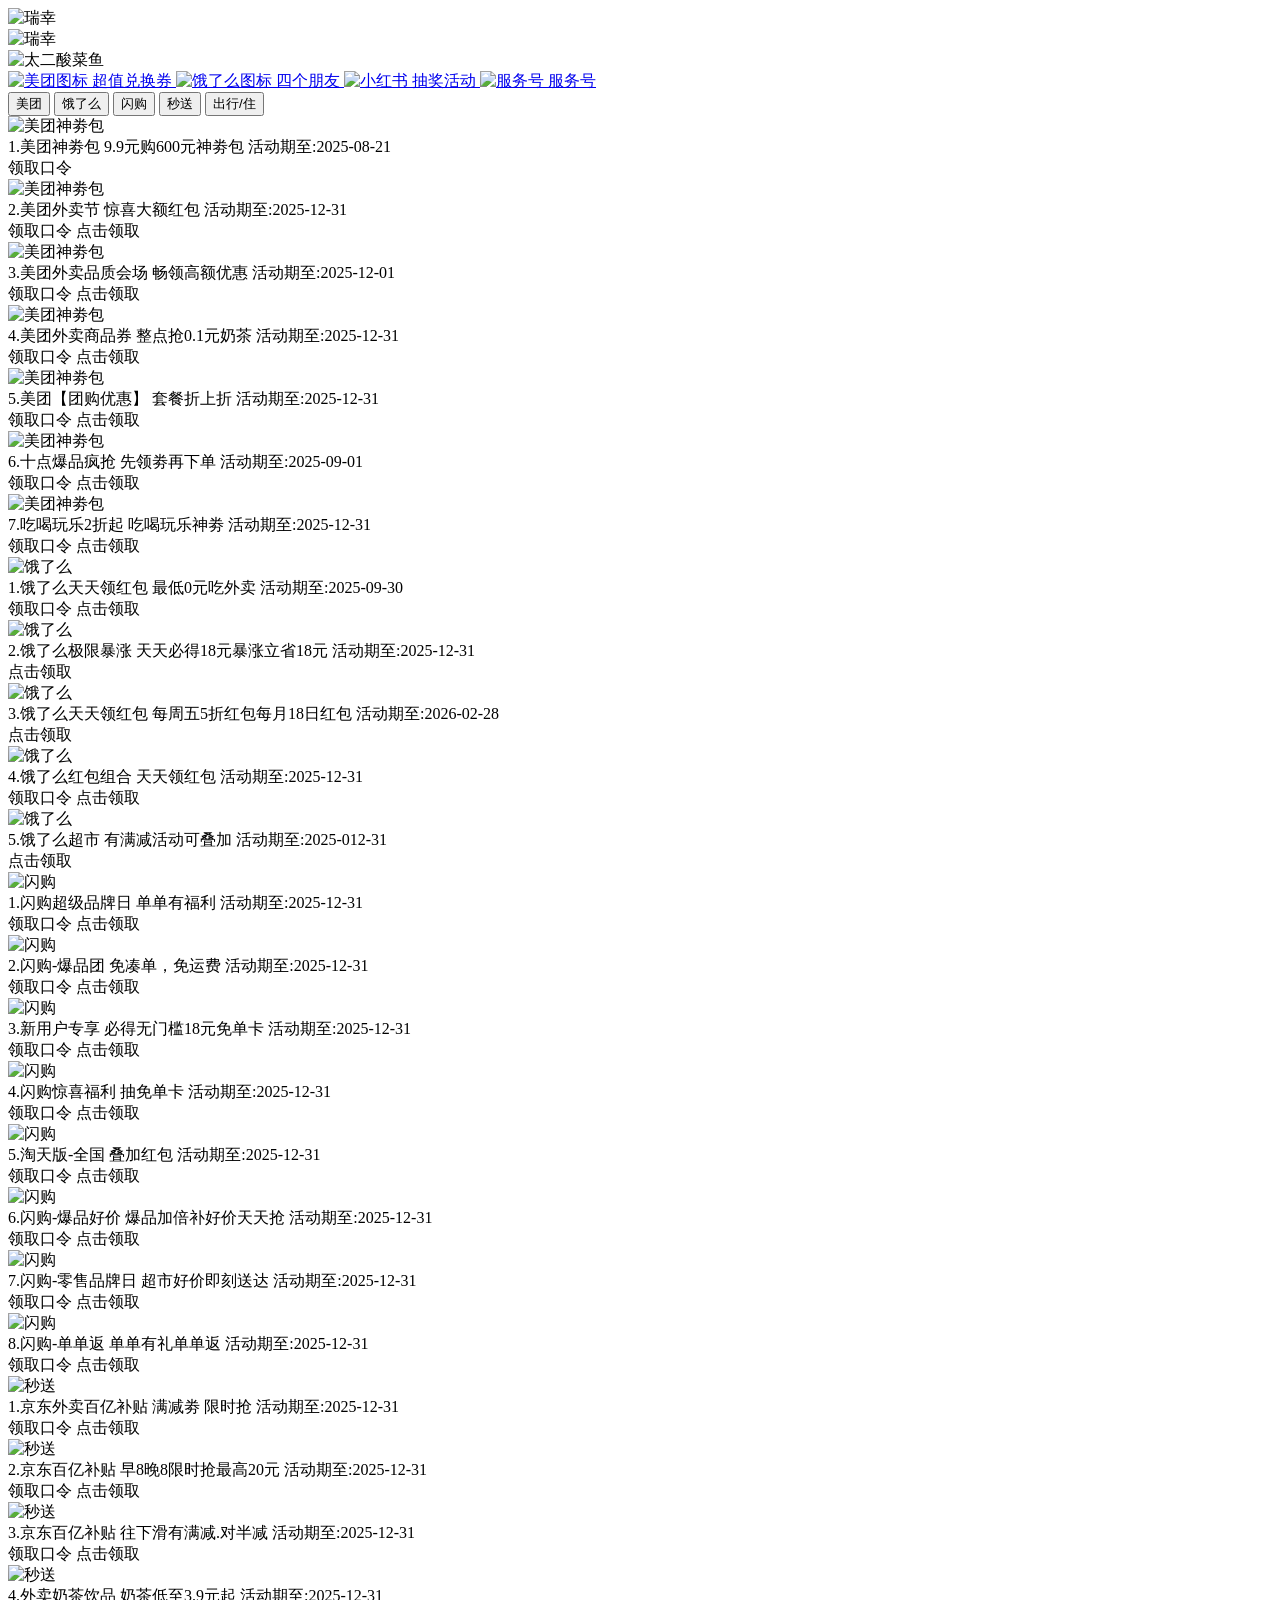
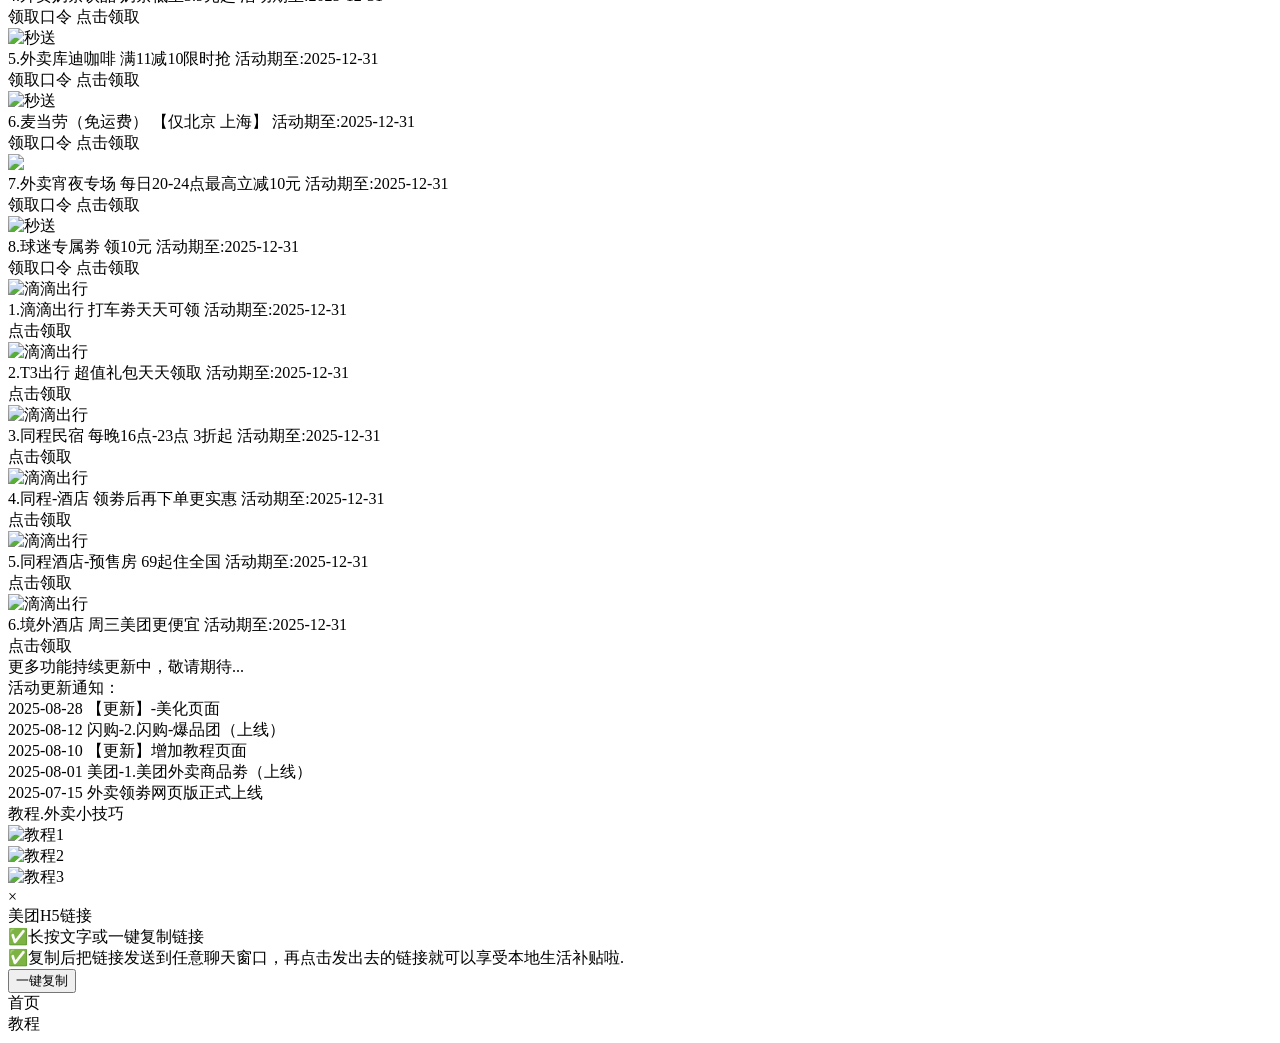
==== commit 69c2bed5: "Add files via upload 外卖领劵" ====
--- a/index.html
+++ b/index.html
@@ -1,621 +1,643 @@
-<!doctype html>
-<html lang=zh-CN>
-<head>
-<meta charset=UTF-8>
-<meta name=viewport content="width=device-width,initial-scale=1,maximum-scale=1,minimum-scale=1,user-scalable=no">
-<title>外卖活动劵免费领取中心</title>
-<script src=https://cdn.tailwindcss.com></script>
-<link href=https://cdn.jsdelivr.net/npm/font-awesome@4.7.0/css/font-awesome.min.css rel=stylesheet>
-<script>tailwind.config={theme:{extend:{colors:{primary:"#FF7D00",meituan:"#F5CA20",eleme:"#27AAE2",flashbuy:"#E16942",express:"#be0e17",travel:"#e92d34"}}}}</script>
-<style type=text/tailwindcss>
-@layer utilities {
-      .content-auto {
-        content-visibility: auto;  /* 自动控制内容可见性，优化性能 */
-      }
-      .scrollbar-thin {
-        scrollbar-width: thin;     /* 细滚动条 */
-      }
-      .text-shadow {
-        text-shadow: 0 1px 2px rgba(0,0,0,0.1);  /* 文本阴影效果 */
-      }
-      .card-shadow {
-        box-shadow: 0 1px 4px rgba(0,0,0,0.05);  /* 卡片阴影效果 */
-      }
-      .touch-active {
-        /* 优化触摸反馈，移除移动端点击时的高亮效果 */
-        -webkit-tap-highlight-color: transparent;
-      }
-      /* 按钮触摸样式 */
-      .btn-touch {
-        transition: transform 0.2s ease;  /* 添加transform过渡动画，实现平滑缩放 */
-      }
-      .btn-touch:active {
-        transform: scale(0.98);  /* 按钮被点击时缩小至98% */
-      }
-    }
-</style>
-<style>*{margin:0;padding:0;box-sizing:border-box;font-family:-apple-system,BlinkMacSystemFont,"PingFang SC","Helvetica Neue",Helvetica,Arial,sans-serif}html{font-size:calc(100vw / 375 * 7)}body{background-color:#f5f5f5;color:#333;font-size:1.4rem;overflow-x:hidden;padding-bottom:7rem}.header{height:6.5rem;line-height:6.5rem;text-align:center;font-size:1.8rem;background-color:#fff;border-bottom:1px solid #eee;position:relative}.back-btn{position:absolute;left:1.2rem;top:50%;transform:translateY(-50%);width:3rem;height:3rem;background:url('data:image/svg+xml;utf8,<svg fill="%23333" viewBox="0 0 1024 1024" width="16" height="16"><path d="M328.448 512l339.712 339.712c10.24 10.24 10.24 26.624 0 36.864s-26.624 10.24-36.864 0L291.136 548.864c-10.24-10.24-10.24-26.624 0-36.864l339.136-339.712c10.24-10.24 26.624-10.24 36.864 0s10.24 26.624 0 36.864L328.448 512z"/></svg>') no-repeat center}.banner-swiper{width:96%;height:23rem;margin:0 2%;margin-top:1rem;margin:1.7rem auto!important;border-radius:1rem;overflow:hidden;position:relative}.banner-slide{width:100%;height:100%;display:none}.banner-slide.active{display:block}.banner-swiper img{width:100%!important;height:100%!important;object-fit:fill!important}.button-container{display:flex;margin:3rem 3rem;gap:1.7rem;box-sizing:border-box;justify-content:center;padding:0 .5rem}.btn{display:flex;flex-direction:column;align-items:center;justify-content:center;width:11.5rem!important;min-width:11.5rem!important;max-width:none!important;height:14.4rem;border:none;border-radius:10px;background-color:#fdfdfd;box-shadow:0 2px 6px rgba(0,0,0,.08);cursor:pointer;text-decoration:none;color:#333;transition:transform .15s cubic-bezier(.34, 1.56, .64, 1)!important;-webkit-transition:transform .15s cubic-bezier(.34, 1.56, .64, 1)!important}.btn:hover{transform:none!important;box-shadow:0 2px 6px rgba(0,0,0,.08)!important}.btn:active{transform:scale(.9)!important;-webkit-transform:scale(.9)!important}.btn-icon{display:inline-block;width:7rem;height:7rem;margin-bottom:1rem;border-radius:50%;overflow:hidden}.btn-icon img{width:100%;height:100%;object-fit:cover}.meituan-icon{background-color:#ffe699}.eleme-icon{background-color:#c9f3ff}.shangou-icon{background-color:#ffd9d9}.miaosong-icon{background-color:#f9d1d1}.btn-text{font-size:2rem;text-align:center}@keyframes meituanBounce{0%{transform:translateY(0)}20%{transform:translateY(-8px)}40%{transform:translateY(0)}60%{transform:translateY(-6px)}80%{transform:translateY(0)}100%{transform:translateY(0)}}.meituan-btn-bounce{animation:meituanBounce 2s ease forwards;animation-delay:.3s}.button-bar-container{position:relative;margin-top:1rem;margin-bottom:2rem;margin-left:2%;margin-right:2%;border-radius:1rem;overflow:hidden}.button-bar{left:0;right:0;width:auto;border-radius:inherit}.button-bar-placeholder{width:100%}.button-bar{position:absolute;top:0;left:0;width:100%;background-color:#fff;padding:1rem 1rem 1rem;height:7.5rem;box-sizing:border-box;white-space:nowrap;transition:all .2s ease;display:flex;justify-content:space-between}.button-bar.fixed{position:fixed;z-index:999;box-shadow:0 .1rem .5rem rgba(0,0,0,.1);top:0}.button-item{flex:1;display:inline-block;padding:1rem 1;font-size:2rem;font-weight:700;color:#333;margin:0 .5rem;border-radius:1rem;background-color:#f5f5f4;transition:all .3s;border:none;cursor:pointer;text-align:center;max-width:20%;min-height:39px;display:flex;align-items:center;justify-content:center}.button-item.active{font-weight:700;box-shadow:0 .2rem .6rem rgba(0,0,0,.2)}.button-item[data-tab=tab1].active,.button-item[data-tab=tab1]:active{background-color:#f5ca20;color:#fff;transform:scale(.96)}.button-item[data-tab=tab2].active,.button-item[data-tab=tab2]:active{background-color:#27aae2;color:#fff;transform:scale(.96)}.button-item[data-tab=tab3].active,.button-item[data-tab=tab3]:active{background-color:#e16942;color:#fff;transform:scale(.96)}.button-item[data-tab=tab4].active,.button-item[data-tab=tab4]:active{background-color:#be0e17;color:#fff;transform:scale(.96)}.button-item[data-tab=tab5].active,.button-item[data-tab=tab5]:active{background-color:#e92d34;color:#fff;transform:scale(.96)}.card{width:96%!important;height:21rem!important;min-height:15rem;margin-top:.7rem!important;margin-bottom:1.7rem!important;margin:0 1rem;background-color:#fff;border-radius:1rem!important;border:1px solid #eee!important;box-shadow:0 .1rem .5rem rgba(0,0,0,.05)!important;display:flex;overflow:hidden;cursor:pointer}.card img{width:40%!important;height:15rem!important;min-height:12rem;margin-top:2.9rem!important;margin:0 1rem;border-radius:.8rem!important;object-fit:fill!important;display:block}.card-content{flex:1;padding:1.2rem .5rem;display:flex;flex-direction:column;position:relative}.card-title{display:block!important;color:#030303!important;font-size:2.6rem!important;font-weight:700!important;margin-top:1rem!important;margin-bottom:.5rem!important;margin-left:.8rem!important;margin-right:.8rem!important;text-align:left!important;line-height:1.2!important;white-space:nowrap;overflow:hidden;text-overflow:ellipsis}.card-desc{display:block!important;color:#5e5d5d!important;font-size:1.9rem!important;margin:.5rem .8rem!important;text-align:left!important;line-height:1.4!important;display:-webkit-box;-webkit-line-clamp:2;-webkit-box-orient:vertical;overflow:hidden}.card-buttons-row{position:absolute;bottom:1.2rem;left:1.2rem;right:1.2rem;display:flex;gap:.8rem}.card-buttons-row{position:absolute;bottom:1.5rem;left:1.2rem;right:1.2rem;display:flex;gap:.8rem}.card-button{height:4.9rem!important;line-height:4.9rem!important;font-size:1.7rem!important;font-weight:700!important;color:#f8f7f6!important;text-align:center;border-radius:.8rem!important;cursor:pointer;-webkit-tap-highlight-color:transparent!important;transition:transform .2s ease;flex:1}.card-buttons-row :first-child{background-color:#ff9500!important}.card-buttons-row :nth-child(2){background-color:#ffc837!important}.card-button:active{transform:scale(.9)!important}.card-content{position:relative;padding-bottom:6rem}.card-time{display:block!important;color:#cfcbcb!important;font-size:1.7rem!important;margin-top:3rem!important;margin-bottom:1rem!important;margin-left:.8rem!important;text-align:left!important;line-height:1!important}.notice-container{background:#eeeeec;border-radius:1rem;margin:1.5rem;padding:1.2rem;box-shadow:0 .1rem .5rem rgba(0,0,0,.05)}.notice-title{font-size:2.2rem;font-weight:700;color:#333;margin-bottom:.8rem}.notice-list{max-height:20rem;overflow-y:auto}.notice-item{font-size:1.9rem;color:#2b2b2b;line-height:3rem;border-bottom:1px solid #aaa}.popup-mask{position:fixed;top:0;left:0;width:100%;height:100%;background-color:rgba(0,0,0,.5);z-index:998;display:none;justify-content:center;align-items:center}.popup{position:fixed;top:50%;left:50%;transform:translate(-50%,-50%);width:90%!important;max-width:500px;background-color:#fff;border-radius:1rem;box-shadow:0 .3rem 1rem rgba(0,0,0,.15);z-index:999;padding:2rem;box-sizing:border-box;max-height:90vh;overflow-y:auto}.popup-close{position:absolute;top:1.5rem;right:1.5rem;width:3rem;height:3rem;line-height:2.8rem;text-align:center;font-size:2rem;color:#999;border-radius:50%;background-color:#f5f5f5;cursor:pointer}.popup-close:active{background-color:#e0e0e0}.popup-title{font-size:1.8rem;font-weight:700;color:#333;text-align:center;margin-bottom:1.5rem;padding-top:.5rem}.link-container{width:100%;background-color:#fff9e6;border-radius:.8rem;padding:1.5rem;box-sizing:border-box;margin-bottom:1.5rem;border:1px solid #ffe8a3}.link-text{font-size:1.4rem;color:#333;word-break:break-all;line-height:1.5}.popup-desc-container{width:100%;margin-bottom:1.5rem}.popup-desc{font-size:1.3rem;color:#666;text-align:left;line-height:1.4;margin-bottom:.5rem}.copy-btn{width:100%;height:5rem;line-height:5rem;text-align:center;background-color:#ff7d00;color:#fff;font-size:1.6rem;font-weight:700;border-radius:.8rem;box-shadow:0 .2rem 0 #e06a00;margin-top:.5rem;border:none;cursor:pointer}.copy-btn:active{background-color:#e06a00;box-shadow:0 .1rem 0 #c05a00;transform:translateY(.1rem)}.more_hint{align-items:center;color:#5e5c5c;display:flex;font-size:1.4rem;justify-content:center;margin-top:2rem;padding:.5rem}.bottom-nav{position:fixed;bottom:0;left:0;width:100%;height:7rem;display:flex;background-color:#fff;border-top:1px solid #eee;z-index:9999}.nav-item{flex:1;display:flex;justify-content:center;align-items:center;font-size:2.5rem;color:#666;position:relative;cursor:pointer;min-height:48px}.nav-item.active{color:#ff7d00}.nav-item.active::after{content:'';position:absolute;bottom:0;left:50%;transform:translateX(-50%);width:3rem;height:.4rem;background-color:#ff7d00;border-radius:.2rem}.content-container{padding-bottom:1rem}.tutorial-content{padding:1rem .5rem;background-color:#f5f5f5;min-height:calc(100vh - 7rem);box-sizing:border-box}.tutorial-box{background-color:#ffd622;border-radius:1rem;padding:1.5rem;width:calc(100% - 1rem);margin:.6rem .5rem;box-sizing:border-box}.notice-box{border:2px solid #f7ca20;border-radius:1rem;padding:1rem 1.5rem;width:calc(100% - 1rem);margin-top:1rem;margin-bottom:2rem;margin-left:.5rem;margin-right:.5rem;background-color:#fdfdfd;box-sizing:border-box}.tutorial-title{font-size:2.6rem;font-weight:700;color:#070707;display:block;margin-bottom:1.5rem;padding-left:.5rem;text-align:left}.tutorial-btn{width:100%;margin-bottom:1.5rem;border-radius:.8rem;overflow:hidden;box-shadow:0 .1rem .3rem rgba(0,0,0,.1);cursor:pointer;transition:opacity .2s ease}.tutorial-btn:active{opacity:.7;transform:scale(.95)}.tutorial-btn:last-child{margin-bottom:.5rem}.tutorial-img{width:100%;height:10rem;object-fit:cover;display:block}.page-content,.tab-content{display:none}.page-content.active,.tab-content.active{display:block}.toast{position:fixed;top:40%;left:50%;transform:translate(-50%,-50%);background-color:rgba(0,0,0,.7);color:#fff;padding:.8rem 1.5rem;border-radius:.5rem;font-size:2rem;z-index:1000;opacity:0;transition:opacity .3s}.toast.show{opacity:1}.banner-slide:active{opacity:.7}</style>
-</head>
-<body>
-<div class=content-container>
-<div id=home-page class="page-content active">
-<div class=banner-swiper id=bannerSwiper>
-<div class="banner-slide active" onclick='window.location.href="https://mp.weixin.qq.com/s/se04dew47CdXqpKiylLDqw"'>
-<img src=https://picui.cn/thumbnails/3eca5e11e94bd67fd61eb4d37d83f3d8.png alt=瑞幸>
-</div>
-<div class=banner-slide onclick='window.location.href="https://kzurl11.cn/767Vr2"'>
-<img src=https://picui.cn/thumbnails/2bf13b551c0d147bd2d51938e7b3b3aa.png alt=瑞幸>
-</div>
-<div class=banner-slide onclick='window.location.href="https://kurl08.cn/76id41"'>
-<img src=https://picui.cn/thumbnails/e1fc01b9a0f47c9b1917a488d5d009f1.png alt=太二酸菜鱼>
-</div>
-</div>
-<div class=button-container>
-<a href=https://mp.weixin.qq.com/s/se04dew47CdXqpKiylLDqw class="btn meituan-btn-bounce" target=_blank>
-<span class="btn-icon meituan-icon">
-<img src=https://picui.cn/thumbnails/efbf40f8c431665dcca455eea8c94d75.png alt=美团图标>
-</span>
-<span class=btn-text>超值兑换券</span>
-</a>
-<a href=http://dpurl.cn/QLByytFz class=btn target=_blank>
-<span class="btn-icon eleme-icon">
-<img src=https://picui.cn/thumbnails/6e9e48bc9e244e4ba9e8d82524312cec.png alt=饿了么图标>
-</span>
-<span class=btn-text>四个朋友</span>
-</a>
-<a href=https://kurl01.cn/76fgK0 class=btn target=_blank>
-<span class="btn-icon shangou-icon">
-<img src=https://free.picui.cn/free/2025/08/28/68afdeb7a47bc.png alt=小红书>
-</span>
-<span class=btn-text>抽奖活动</span>
-</a>
-<a href=https://mp.weixin.qq.com/s/K2LU1IlxMwfVKYNmbmS3RQ class=btn target=_blank>
-<span class="btn-icon miaosong-icon">
-<img src=https://picui.cn/thumbnails/f2447cb9663abfdf94848494599a2277.png alt=服务号>
-</span>
-<span class=btn-text>服务号</span>
-</a>
-</div>
-<div class=page>
-<div class=button-bar-container>
-<div class=button-bar-placeholder id=buttonBarPlaceholder></div>
-<div class=button-bar id=buttonBar>
-<button class="button-item active touch-active" data-tab=tab1 onclick='switchTab("tab1")'>美团</button>
-<button class="button-item touch-active" data-tab=tab2 onclick='switchTab("tab2")'>饿了么</button>
-<button class="button-item touch-active" data-tab=tab3 onclick='switchTab("tab3")'>闪购</button>
-<button class="button-item touch-active" data-tab=tab4 onclick='switchTab("tab4")'>秒送</button>
-<button class="button-item touch-active" data-tab=tab5 onclick='switchTab("tab5")'>出行/住</button>
-</div>
-</div>
-</div>
-<div class="tab-content active" id=tab1>
-<div class="card touch-active">
-<img src=https://picui.cn/thumbnails/e87bc070e06ef882fa267efbb53f51c4.png alt=美团神劵包>
-<div class=card-content>
-<span class=card-title>1.美团神劵包</span>
-<span class=card-desc>9.9元购600元神劵包</span>
-<span class=card-time>活动期至:2025-08-21</span>
-<div class=card-buttons-row>
-<span class="card-button touch-active btn-touch" onclick='copyHiddenContent(event,"1 %复制信息#% 打开团App http:/¥rxZmJhYWUxYmQ¥一起领","领取成功，请打开美团APP")'>领取口令</span>
-</div>
-</div>
-</div>
-<div class="card touch-active">
-<img src=https://picui.cn/thumbnails/5d36251649273e7fd1c23b5b62d55e98.png alt=美团神劵包>
-<div class=card-content>
-<span class=card-title>2.美团外卖节</span>
-<span class=card-desc>惊喜大额红包</span>
-<span class=card-time>活动期至:2025-12-31</span>
-<div class=card-buttons-row>
-<span class="card-button touch-active btn-touch" onclick='copyHiddenContent(event,"1 %复制信息#% 打开团App http:/¥uuNDUyMjM5MmU¥一起领","领取成功，请打开美团APP")'>领取口令</span>
-<span class="card-button touch-active btn-touch" onclick='window.open("https://kzurl20.cn/7z5eCO"),showToast("正在跳转到活动页面")'>
-点击领取
-</span>
-</div>
-</div>
-</div>
-<div class="card touch-active">
-<img src=https://picui.cn/thumbnails/0d25d5f4c0fa9d2c0a3742c1c2c70955.png alt=美团神劵包>
-<div class=card-content>
-<span class=card-title>3.美团外卖品质会场</span>
-<span class=card-desc>畅领高额优惠</span>
-<span class=card-time>活动期至:2025-12-01</span>
-<div class=card-buttons-row>
-<span class="card-button touch-active btn-touch" onclick='copyHiddenContent(event,"1 %复制信息#% 打开团App http:/¥3wNTQxNDc0NDk¥一起领","领取成功，请打开美团APP")'>领取口令</span>
-<span class="card-button touch-active btn-touch" onclick='window.open("https://kurl02.cn/7670JW"),showToast("正在跳转到活动页面")'>
-点击领取
-</span>
-</div>
-</div>
-</div>
-<div class="card touch-active">
-<img src=https://picui.cn/thumbnails/9eb60d86e8433a25a74d7f24d9a9a928.png alt=美团神劵包>
-<div class=card-content>
-<span class=card-title>4.美团外卖商品券</span>
-<span class=card-desc>整点抢0.1元奶茶</span>
-<span class=card-time>活动期至:2025-12-31</span>
-<div class=card-buttons-row>
-<span class="card-button touch-active btn-touch" onclick='copyHiddenContent(event,"1 %复制信息#% 打开团App http:/¥9xZjA5MTdkNjg¥一起领","领取成功，请打开美团APP")'>领取口令</span>
-<span class="card-button touch-active btn-touch" onclick='window.open("https://kurl06.cn/7672oC"),showToast("正在跳转到活动页面")'>
-点击领取
-</span>
-</div>
-</div>
-</div>
-<div class="card touch-active">
-<img src=https://picui.cn/thumbnails/6bd8781451be27188ffcb3fd5b403470.png alt=美团神劵包>
-<div class=card-content>
-<span class=card-title>5.美团【团购优惠】</span>
-<span class=card-desc>套餐折上折</span>
-<span class=card-time>活动期至:2025-12-31</span>
-<div class=card-buttons-row>
-<span class="card-button touch-active btn-touch" onclick='copyHiddenContent(event,"1 %复制信息#% 打开团App http:/¥ffNThlZWIyNmE¥一起领","领取成功，请打开美团APP")'>领取口令</span>
-<span class="card-button touch-active btn-touch" onclick='window.open("https://kzurl12.cn/7ziTVu"),showToast("正在跳转到活动页面")'>
-点击领取
-</span>
-</div>
-</div>
-</div>
-<div class="card touch-active">
-<img src=https://picui.cn/thumbnails/4a754a8133c426ba8b7e176b45a060bf.png alt=美团神劵包>
-<div class=card-content>
-<span class=card-title>6.十点爆品疯抢</span>
-<span class=card-desc>先领劵再下单</span>
-<span class=card-time>活动期至:2025-09-01</span>
-<div class=card-buttons-row>
-<span class="card-button touch-active btn-touch" onclick='copyHiddenContent(event,"1 %复制信息#% 打开团App http:/¥ncNDE2OTZmOWQ¥一起领","领取成功，请打开美团APP")'>领取口令</span>
-<span class="card-button touch-active btn-touch" onclick='window.open("https://kurl04.cn/767cLb"),showToast("正在跳转到活动页面")'>
-点击领取
-</span>
-</div>
-</div>
-</div>
-<div class="card touch-active">
-<img src=https://picui.cn/thumbnails/0366a02e84a8b7a54b3f88c63556c495.png alt=美团神劵包>
-<div class=card-content>
-<span class=card-title>7.吃喝玩乐2折起</span>
-<span class=card-desc>吃喝玩乐神劵</span>
-<span class=card-time>活动期至:2025-12-31</span>
-<div class=card-buttons-row>
-<span class="card-button touch-active btn-touch" onclick='copyHiddenContent(event,"1 %复制信息#% 打开团App http:/¥zcNjc5MjIxNjM¥一起领","领取成功，请打开美团APP")'>领取口令</span>
-<span class="card-button touch-active btn-touch" onclick='window.open("https://kurl15.cn/767cKs"),showToast("正在跳转到活动页面")'>
-点击领取
-</span>
-</div>
-</div>
-</div>
-</div>
-<div class=tab-content id=tab2>
-<div class="card touch-active">
-<img src=https://picui.cn/thumbnails/e1fc01b9a0f47c9b1917a488d5d009f1.png alt=饿了么>
-<div class=card-content>
-<span class=card-title>1.饿了么天天领红包</span>
-<span class=card-desc>最低0元吃外卖</span>
-<span class=card-time>活动期至:2025-09-30</span>
-<div class=card-buttons-row>
-<span class="card-button touch-active btn-touch" onclick='copyHiddenContent(event,"0複制这个 666:/＄4ka44AV＄~.饿了么App【打开饿了么APP 扫红包】","领取成功，请打开饿了么APP")'>领取口令</span>
-<span class="card-button touch-active btn-touch" onclick='window.open("https://kzurl19.cn/767TBl"),showToast("正在跳转到活动页面")'>
-点击领取
-</span>
-</div>
-</div>
-</div>
-<div class="card touch-active">
-<img src=https://picui.cn/thumbnails/8371117967ba9e25a3a1989b4e2ea139.png alt=饿了么>
-<div class=card-content>
-<span class=card-title>2.饿了么极限暴涨</span>
-<span class=card-desc>天天必得18元暴涨立省18元</span>
-<span class=card-time>活动期至:2025-12-31</span>
-<div class=card-buttons-row>
-<span class="card-button touch-active btn-touch" onclick='window.open("https://5kma.cn/7ziTQa"),showToast("正在跳转到活动页面")'>
-点击领取
-</span>
-</div>
-</div>
-</div>
-<div class="card touch-active">
-<img src=https://picui.cn/thumbnails/523282645324ecceb37285d23126953c.png alt=饿了么>
-<div class=card-content>
-<span class=card-title>3.饿了么天天领红包</span>
-<span class=card-desc>每周五5折红包每月18日红包</span>
-<span class=card-time>活动期至:2026-02-28</span>
-<div class=card-buttons-row>
-<span class="card-button touch-active btn-touch" onclick='window.open("https://5kma.cn/7ziTQa"),showToast("正在跳转到活动页面")'>
-点击领取
-</span>
-</div>
-</div>
-</div>
-<div class="card touch-active">
-<img src=https://picui.cn/thumbnails/f64a2891e7a8513b5c600ace0255b8d8.png alt=饿了么>
-<div class=card-content>
-<span class=card-title>4.饿了么红包组合</span>
-<span class=card-desc>天天领红包</span>
-<span class=card-time>活动期至:2025-12-31</span>
-<div class=card-buttons-row>
-<span class="card-button touch-active btn-touch" onclick='copyHiddenContent(event,"69 HU7405   1:/《hZhY4kZwBOW₴三最高抢66元大额红包","领取成功，请打开饿了么APP")'>领取口令</span>
-<span class="card-button touch-active btn-touch" onclick='window.open("https://kurl11.cn/7zjpEa"),showToast("正在跳转到活动页面")'>
-点击领取
-</span>
-</div>
-</div>
-</div>
-<div class="card touch-active">
-<img src=https://picui.cn/thumbnails/f643287ce9ebea8a15b075f574a4cd62.png alt=饿了么>
-<div class=card-content>
-<span class=card-title>5.饿了么超市</span>
-<span class=card-desc>有满减活动可叠加</span>
-<span class=card-time>活动期至:2025-012-31</span>
-<div class=card-buttons-row>
-<span class="card-button touch-active btn-touch" onclick='window.open("https://kurl01.cn/767abC"),showToast("正在跳转到活动页面")'>
-点击领取
-</span>
-</div>
-</div>
-</div>
-</div>
-<div class=tab-content id=tab3>
-<div class="card touch-active">
-<img src=https://picui.cn/thumbnails/c77deada1b014012543914d8aaf6b0c7.png alt=闪购>
-<div class=card-content>
-<span class=card-title>1.闪购超级品牌日</span>
-<span class=card-desc>单单有福利</span>
-<span class=card-time>活动期至:2025-12-31</span>
-<div class=card-buttons-row>
-<span class="card-button touch-active btn-touch" onclick='copyHiddenContent(event,"79 HU7405   1:/c9x94k0wOFf₴欢闪购新用户可领首单免单","领取成功，请打开淘宝APP")'>领取口令</span>
-<span class="card-button touch-active btn-touch" onclick='window.open("https://5kma.cn/764T6i"),showToast("正在跳转到活动页面")'>
-点击领取
-</span>
-</div>
-</div>
-</div>
-<div class="card touch-active">
-<img src=https://picui.cn/thumbnails/2bf13b551c0d147bd2d51938e7b3b3aa.png alt=闪购>
-<div class=card-content>
-<span class=card-title>2.闪购-爆品团</span>
-<span class=card-desc>免凑单，免运费</span>
-<span class=card-time>活动期至:2025-12-31</span>
-<div class=card-buttons-row>
-<span class="card-button touch-active btn-touch" onclick='copyHiddenContent(event,"08 HU7405   1:/efBa4kbqWyK₴三免凑单 免配送","领取成功，请打开淘宝APP")'>领取口令</span>
-<span class="card-button touch-active btn-touch" onclick='window.open("https://kzurl11.cn/767Vr2"),showToast("正在跳转到活动页面")'>
-点击领取
-</span>
-</div>
-</div>
-</div>
-<div class="card touch-active">
-<img src=https://picui.cn/thumbnails/260e3a788eabfef53475fc40777c53c6.png alt=闪购>
-<div class=card-content>
-<span class=card-title>3.新用户专享</span>
-<span class=card-desc>必得无门槛18元免单卡</span>
-<span class=card-time>活动期至:2025-12-31</span>
-<div class=card-buttons-row>
-<span class="card-button touch-active btn-touch" onclick='copyHiddenContent(event,"28 HU7405   2:/₴4k3K4kbcQw1₴四闪购新用户可领首单免单","领取成功，请打开淘宝APP")'>领取口令</span>
-<span class="card-button touch-active btn-touch" onclick='window.open("https://kzurl17.cn/767jgJ"),showToast("正在跳转到活动页面")'>
-点击领取
-</span>
-</div>
-</div>
-</div>
-<div class="card touch-active">
-<img src=https://picui.cn/thumbnails/ecd20b17655a87adbccd172df5de3e02.png alt=闪购>
-<div class=card-content>
-<span class=card-title>4.闪购惊喜福利</span>
-<span class=card-desc>抽免单卡</span>
-<span class=card-time>活动期至:2025-12-31</span>
-<div class=card-buttons-row>
-<span class="card-button touch-active btn-touch" onclick='copyHiddenContent(event,"08 HU7405   2:/₤jFVs4kbnLb2₤十1分钱喝奶茶 领大额红包","领取成功，请打开淘宝APP")'>领取口令</span>
-<span class="card-button touch-active btn-touch" onclick='window.open("https://kzurl15.cn/767Bm7"),showToast("正在跳转到活动页面")'>
-点击领取
-</span>
-</div>
-</div>
-</div>
-<div class="card touch-active">
-<img src=https://picui.cn/thumbnails/be92cefd16ea31a158d263514ec5f357.png alt=闪购>
-<div class=card-content>
-<span class=card-title>5.淘天版-全国</span>
-<span class=card-desc>叠加红包</span>
-<span class=card-time>活动期至:2025-12-31</span>
-<div class=card-buttons-row>
-<span class="card-button touch-active btn-touch" onclick='copyHiddenContent(event,"97 HU7405   2:/《wXlW4kb3xqU₤十邀请好友，共享福利","领取成功，请打开淘宝APP")'>领取口令</span>
-<span class="card-button touch-active btn-touch" onclick='window.open("https://activity01.yunzhanxinxi.com/link/100070068a4a0dc2410010002cMGtLx7"),showToast("正在跳转到活动页面")'>
-点击领取
-</span>
-</div>
-</div>
-</div>
-<div class="card touch-active">
-<img src=https://picui.cn/thumbnails/62d1bb5e228acfb9b29db37d52c78a80.png alt=闪购>
-<div class=card-content>
-<span class=card-title>6.闪购-爆品好价</span>
-<span class=card-desc>爆品加倍补好价天天抢</span>
-<span class=card-time>活动期至:2025-12-31</span>
-<div class=card-buttons-row>
-<span class="card-button touch-active btn-touch" onclick='copyHiddenContent(event,"58 HU7405   2:/₴gLPi4kbxaLO£四超值爆品加倍补贴！","领取成功，请打开淘宝APP")'>领取口令</span>
-<span class="card-button touch-active btn-touch" onclick='window.open("https://2kma.cn/767fFW"),showToast("正在跳转到活动页面")'>
-点击领取
-</span>
-</div>
-</div>
-</div>
-<div class="card touch-active">
-<img src=https://picui.cn/thumbnails/ed5e248c4bfe523c995bf3a84c6de077.png alt=闪购>
-<div class=card-content>
-<span class=card-title>7.闪购-零售品牌日</span>
-<span class=card-desc>超市好价即刻送达</span>
-<span class=card-time>活动期至:2025-12-31</span>
-<div class=card-buttons-row>
-<span class="card-button touch-active btn-touch" onclick='copyHiddenContent(event,"79 HU7405   2:/₴qEzH4kY1bsP£欢超市好价 即刻送达","领取成功，请打开淘宝APP")'>领取口令</span>
-<span class="card-button touch-active btn-touch" onclick='window.open("https://kurl03.cn/767vee"),showToast("正在跳转到活动页面")'>
-点击领取
-</span>
-</div>
-</div>
-</div>
-<div class="card touch-active">
-<img src=https://picui.cn/thumbnails/0e8f3530e896d4d6cff91125cbcee5c1.png alt=闪购>
-<div class=card-content>
-<span class=card-title>8.闪购-单单返</span>
-<span class=card-desc>单单有礼单单返</span>
-<span class=card-time>活动期至:2025-12-31</span>
-<div class=card-buttons-row>
-<span class="card-button touch-active btn-touch" onclick='copyHiddenContent(event,"28 HU7405   666:/《KTuU4kYS19F✔欢下单写优评，高额返现金","领取成功，请打开淘宝APP")'>领取口令</span>
-<span class="card-button touch-active btn-touch" onclick='window.open("https://kzurl12.cn/767vrT"),showToast("正在跳转到活动页面")'>
-点击领取
-</span>
-</div>
-</div>
-</div>
-</div>
-<div class=tab-content id=tab4>
-<div class="card touch-active">
-<img src=https://picui.cn/thumbnails/901f6a65aff411e2c1c86b3d5508f137.png alt=秒送>
-<div class=card-content>
-<span class=card-title>1.京东外卖百亿补贴</span>
-<span class=card-desc>满减劵 限时抢</span>
-<span class=card-time>活动期至:2025-12-31</span>
-<div class=card-buttons-row>
-<span class="card-button touch-active btn-touch" onclick='copyHiddenContent(event,"17:/￥NBCTzB6QuNZPV8OT￥ MF3390 ，⇶𝒥𝓲𝓲𝓲𝓷𝓰▢倲热门促销会场！","领取成功，请打开京东APP")'>领取口令</span>
-<span class="card-button touch-active btn-touch" onclick='window.open("https://kurl15.cn/767Qf9"),showToast("正在跳转到活动页面")'>
-点击领取
-</span>
-</div>
-</div>
-</div>
-<div class="card touch-active">
-<img src=https://picui.cn/thumbnails/07143169c51f9d12736a9a12c8990529.png alt=秒送>
-<div class=card-content>
-<span class=card-title>2.京东百亿补贴</span>
-<span class=card-desc>早8晚8限时抢最高20元</span>
-<span class=card-time>活动期至:2025-12-31</span>
-<div class=card-buttons-row>
-<span class="card-button touch-active btn-touch" onclick='copyHiddenContent(event,"18:/热门促销会场！⇛椋◄Dσσδng￥G07GfBeuYm59AbuJ￥ MF8335 ","领取成功，请打开京东APP")'>领取口令</span>
-<span class="card-button touch-active btn-touch" onclick='window.open("https://kurl15.cn/767Yu2"),showToast("正在跳转到活动页面")'>
-点击领取
-</span>
-</div>
-</div>
-</div>
-<div class="card touch-active">
-<img src=https://picui.cn/thumbnails/b50e0129b3e82dc72d9de1489ada5c1f.png alt=秒送>
-<div class=card-content>
-<span class=card-title>3.京东百亿补贴</span>
-<span class=card-desc>往下滑有满减.对半减</span>
-<span class=card-time>活动期至:2025-12-31</span>
-<div class=card-buttons-row>
-<span class="card-button touch-active btn-touch" onclick='copyHiddenContent(event,"14:/！ZEU7W78qQ1K4Q6cO！ MF5681 ，↦椋◗D○σδng热门促销会场！","领取成功，请打开京东APP")'>领取口令</span>
-<span class="card-button touch-active btn-touch" onclick='window.open("https://kurl14.cn/767YLE"),showToast("正在跳转到活动页面")'>
-点击领取
-</span>
-</div>
-</div>
-</div>
-<div class="card touch-active">
-<img src=https://picui.cn/thumbnails/1bd53694963660d96af7594f67a9aec8.png alt=秒送>
-<div class=card-content>
-<span class=card-title>4.外卖奶茶饮品</span>
-<span class=card-desc>奶茶低至3.9元起</span>
-<span class=card-time>活动期至:2025-12-31</span>
-<div class=card-buttons-row>
-<span class="card-button touch-active btn-touch" onclick='copyHiddenContent(event,"10:/热门促销会场！⇒🐋▬Dσδδng￥C9vHK1cr5zVkn9z5￥ ZH9112 ","领取成功，请打开京东APP")'>领取口令</span>
-<span class="card-button touch-active btn-touch" onclick='window.open("https://2kma.cn/767Yyn"),showToast("正在跳转到活动页面")'>
-点击领取
-</span>
-</div>
-</div>
-</div>
-<div class="card touch-active">
-<img src=https://picui.cn/thumbnails/1bd53694963660d96af7594f67a9aec8.png alt=秒送>
-<div class=card-content>
-<span class=card-title>5.外卖库迪咖啡</span>
-<span class=card-desc>满11减10限时抢</span>
-<span class=card-time>活动期至:2025-12-31</span>
-<div class=card-buttons-row>
-<span class="card-button touch-active btn-touch" onclick='copyHiddenContent(event,"18:/！M2DX42Cq7EfrBfvZ！ MF8335 ，⇶Jι🆖◰東热门促销会场！","领取成功，请打开京东APP")'>领取口令</span>
-<span class="card-button touch-active btn-touch" onclick='window.open("https://kzurl15.cn/767YST"),showToast("正在跳转到活动页面")'>
-点击领取
-</span>
-</div>
-</div>
-</div>
-<div class="card touch-active">
-<img src=https://picui.cn/thumbnails/0bb4b683693fb30d43b51395380e0818.png alt=秒送>
-<div class=card-content>
-<span class=card-title>6.麦当劳（免运费）</span>
-<span class=card-desc>【仅北京 上海】</span>
-<span class=card-time>活动期至:2025-12-31</span>
-<div class=card-buttons-row>
-<span class="card-button touch-active btn-touch" onclick='copyHiddenContent(event,"15:/热门促销会场！↪猄▪D○ōσng￥R17wv7fyCgTqER6G￥ MF5681 ","领取成功，请打开京东APP")'>领取口令</span>
-<span class="card-button touch-active btn-touch" onclick='window.open("https://kzurl20.cn/767Yqa"),showToast("正在跳转到活动页面")'>
-点击领取
-</span>
-</div>
-</div>
-</div>
-<div class="card touch-active">
-<img src=https://picui.cn/thumbnails/b4721b7fd194d3fc831ad43c4684e7aa.png>
-<div class=card-content>
-<span class=card-title>7.外卖宵夜专场</span>
-<span class=card-desc>每日20-24点最高立减10元</span>
-<span class=card-time>活动期至:2025-12-31</span>
-<div class=card-buttons-row>
-<span class="card-button touch-active btn-touch" onclick='copyHiddenContent(event,"17:/热门促销会场！→Jι🆖◄崠￥Z9RCJ78T4YL2H7nx￥ MF3390 ","领取成功，请打开京东APP")'>领取口令</span>
-<span class="card-button touch-active btn-touch" onclick='window.open("https://kzurl16.cn/767YWN"),showToast("正在跳转到活动页面")'>
-点击领取
-</span>
-</div>
-</div>
-</div>
-<div class="card touch-active">
-<img src=https://static.sichuanyunzhan.com//static/alliance/business_auto/20250723112813243/cover_190691.png alt=秒送>
-<div class=card-content>
-<span class=card-title>8.球迷专属劵</span>
-<span class=card-desc>领10元</span>
-<span class=card-time>活动期至:2025-12-31</span>
-<div class=card-buttons-row>
-<span class="card-button touch-active btn-touch" onclick='copyHiddenContent(event,"10:/！ACs07AIUgs78fXn7！ MF5681 ，↪京◪Dσσδng热门促销会场！","领取成功，请打开京东APP")'>领取口令</span>
-<span class="card-button touch-active btn-touch" onclick='window.open("https://kzurl11.cn/767rl8"),showToast("正在跳转到活动页面")'>
-点击领取
-</span>
-</div>
-</div>
-</div>
-</div>
-<div class=tab-content id=tab5>
-<div class="card touch-active">
-<img src=https://free.picui.cn/free/2025/07/13/6872a38007b68.png alt=滴滴出行>
-<div class=card-content>
-<span class=card-title>1.滴滴出行</span>
-<span class=card-desc>打车劵天天可领</span>
-<span class=card-time>活动期至:2025-12-31</span>
-<div class=card-buttons-row>
-<span class="card-button touch-active btn-touch" onclick='window.open("https://kzurl08.cn/76VDpe"),showToast("正在跳转到活动页面")'> 点击领取 </span>
-</div>
-</div>
-</div>
-<div class="card touch-active">
-<img src=https://picui.cn/thumbnails/bc16937dd365a20d466ce173b1bca592.png alt=滴滴出行>
-<div class=card-content>
-<span class=card-title>2.T3出行</span>
-<span class=card-desc>超值礼包天天领取</span>
-<span class=card-time>活动期至:2025-12-31</span>
-<div class=card-buttons-row>
-<span class="card-button touch-active btn-touch" onclick='window.open("https://kzurl03.cn/76VeeT"),showToast("正在跳转到活动页面")'> 点击领取 </span>
-</div>
-</div>
-</div>
-<div class="card touch-active">
-<img src=https://picui.cn/thumbnails/bfa4d8f142cf6c7da311e87268414d02.png alt=滴滴出行>
-<div class=card-content>
-<span class=card-title>3.同程民宿</span>
-<span class=card-desc>每晚16点-23点 3折起</span>
-<span class=card-time>活动期至:2025-12-31</span>
-<div class=card-buttons-row>
-<span class="card-button touch-active btn-touch" onclick='window.open("https://kzurl03.cn/76VLMy"),showToast("正在跳转到活动页面")'> 点击领取 </span>
-</div>
-</div>
-</div>
-<div class="card touch-active">
-<img src=https://picui.cn/thumbnails/5a73995ecf53fd553293f694bf7f4f34.png alt=滴滴出行>
-<div class=card-content>
-<span class=card-title>4.同程-酒店</span>
-<span class=card-desc>领劵后再下单更实惠</span>
-<span class=card-time>活动期至:2025-12-31</span>
-<div class=card-buttons-row>
-<span class="card-button touch-active btn-touch" onclick='window.open("https://kzurl16.cn/76VTXC"),showToast("正在跳转到活动页面")'> 点击领取 </span>
-</div>
-</div>
-</div>
-<div class="card touch-active">
-<img src=https://picui.cn/thumbnails/69370e8ca3ced09683b2cef22bf1906e.png alt=滴滴出行>
-<div class=card-content>
-<span class=card-title>5.同程酒店-预售房</span>
-<span class=card-desc>69起住全国</span>
-<span class=card-time>活动期至:2025-12-31</span>
-<div class=card-buttons-row>
-<span class="card-button touch-active btn-touch" onclick='window.open("https://kurl07.cn/76VRp1"),showToast("正在跳转到活动页面")'> 点击领取 </span>
-</div>
-</div>
-</div>
-<div class="card touch-active">
-<img src=https://free.picui.cn/free/2025/08/28/68afc109e930c.png alt=滴滴出行>
-<div class=card-content>
-<span class=card-title>6.境外酒店</span>
-<span class=card-desc>周三美团更便宜</span>
-<span class=card-time>活动期至:2025-12-31</span>
-<div class=card-buttons-row>
-<span class="card-button touch-active btn-touch" onclick='window.open("https://kurl14.cn/76VRjD"),showToast("正在跳转到活动页面")'> 点击领取 </span>
-</div>
-</div>
-</div>
-</div>
-<div class=more_hint>更多功能持续更新中，敬请期待...</div>
-</div>
-<div id=tutorial-page class=page-content>
-<div class=tutorial-content>
-<div class=notice-box>
-<span class=notice-title>活动更新通知：</span>
-<div class=notice-list>
-<div class=notice-item>2025-08-28-----【更新】-美化页面</div>
-<div class=notice-item>2025-08-12-----闪购-2.闪购-爆品团（上线）</div>
-<div class=notice-item>2025-08-10-----【更新】增加教程页面</div>
-<div class=notice-item>2025-08-01-----美团-1.美团外卖商品劵（上线）</div>
-<div class=notice-item>2025-07-15-----外卖领劵网页版正式上线</div>
-</div>
-</div>
-<div class=tutorial-box>
-<span class=tutorial-title>教程.外卖小技巧</span>
-<div class="tutorial-btn touch-active btn-touch" onclick='event.stopPropagation(),window.open("https://mp.weixin.qq.com/s/KhApM0bWPnoQLih6T8fsHw")'>
-<img class=tutorial-img src=https://free.picui.cn/free/2025/08/27/68af181f854e7.jpg alt=教程1>
-</div>
-<div class="tutorial-btn touch-active btn-touch" onclick='event.stopPropagation(),window.open("https://mp.weixin.qq.com/s/KhApM0bWPnoQLih6T8fsHw")'>
-<img class=tutorial-img src=https://picui.cn/thumbnails/3c993067498fd238fc1af46ccbb59042.png alt=教程2>
-</div>
-<div class="tutorial-btn touch-active btn-touch" onclick='event.stopPropagation(),window.open("https://mp.weixin.qq.com/s/KhApM0bWPnoQLih6T8fsHw")'>
-<img class=tutorial-img src=https://picui.cn/thumbnails/3c993067498fd238fc1af46ccbb59042.png alt=教程3>
-</div>
-</div>
-</div>
-</div>
-</div>
-<div class=popup-mask id=popupMask>
-<div class=popup id=popup>
-<div class="popup-close touch-active btn-touch" onclick=hidePopup()>×</div>
-<div class=popup-title>美团H5链接</div>
-<div class=link-container oncontextmenu=copyLink(event)>
-<text class=link-text id=linkText></text>
-</div>
-<div class=popup-desc-container>
-<div class=popup-desc>✅长按文字或一键复制链接</div>
-<div class=popup-desc>✅复制后把链接发送到任意聊天窗口，再点击发出去的链接就可以享受本地生活补贴啦.</div>
-</div>
-<button class="copy-btn touch-active btn-touch" onclick=copyLink()>一键复制</button>
-</div>
-</div>
-<div class=toast id=toast></div>
-<div class=bottom-nav>
-<div class="nav-item active touch-active btn-touch" onclick='switchNav("home")'>
-<text>首页</text>
-</div>
-<div class="nav-item touch-active btn-touch" onclick='switchNav("tutorial")'>
-<text>教程</text>
-</div>
-</div>
-<script>const state={currentNav:"home",activeTab:"tab1",isFixed:!1,barTop:0,barHeight:0,isPopupShow:!1,currentBanner:0,bannerInterval:null,link:"",touchStartX:0,touchStartTime:0},elements={buttonBar:document.getElementById("buttonBar"),buttonBarPlaceholder:document.getElementById("buttonBarPlaceholder"),buttonItems:document.querySelectorAll(".button-item"),tabContents:document.querySelectorAll(".tab-content"),navItems:document.querySelectorAll(".nav-item"),pageContents:document.querySelectorAll(".page-content"),popupMask:document.getElementById("popupMask"),popup:document.getElementById("popup"),linkText:document.getElementById("linkText"),toast:document.getElementById("toast"),bannerSwiper:document.getElementById("bannerSwiper"),bannerSlides:document.querySelectorAll(".banner-slide")};function init(){initButtonBar(),initBanner(),bindEvents(),bindTouchEvents()}function initButtonBar(){const t=elements.buttonBar.getBoundingClientRect();state.barTop=t.top+window.scrollY,state.barHeight=t.height,elements.buttonBarPlaceholder.style.height=`${state.barHeight}px`}function initBanner(){let t,e;state.bannerInterval=setInterval((()=>{state.currentBanner=(state.currentBanner+1)%elements.bannerSlides.length,updateBanner()}),3e3),elements.bannerSwiper.addEventListener("touchstart",(e=>{t=e.touches[0].clientX,clearInterval(state.bannerInterval)})),elements.bannerSwiper.addEventListener("touchend",(n=>{e=n.changedTouches[0].clientX,function(){t-e>50?state.currentBanner=(state.currentBanner+1)%elements.bannerSlides.length:e-t>50&&(state.currentBanner=(state.currentBanner-1+elements.bannerSlides.length)%elements.bannerSlides.length);updateBanner()}(),state.bannerInterval=setInterval((()=>{state.currentBanner=(state.currentBanner+1)%elements.bannerSlides.length,updateBanner()}),3e3)}))}function updateBanner(){elements.bannerSlides.forEach(((t,e)=>{t.classList.toggle("active",e===state.currentBanner),t.style.display=e===state.currentBanner?"block":"none"}))}function bindEvents(){window.addEventListener("scroll",handleScroll),window.addEventListener("beforeunload",(()=>clearInterval(state.bannerInterval)))}function bindTouchEvents(){document.querySelectorAll(".btn-touch").forEach((t=>{t.addEventListener("touchstart",(e=>{e.stopPropagation(),state.touchStartX=e.touches[0].clientX,state.touchStartTime=Date.now(),t.style.opacity="0.7"})),t.addEventListener("touchend",(e=>{e.stopPropagation(),t.style.opacity="1";const n=e.changedTouches[0].clientX,o=Date.now()-state.touchStartTime;if(Math.abs(n-state.touchStartX)<10&&o<300){const e=new MouseEvent("click",{view:window,bubbles:!0,cancelable:!0});t.dispatchEvent(e)}}))})),document.querySelectorAll(".card.touch-active").forEach((t=>{t.addEventListener("touchstart",(e=>{e.target.closest(".btn-touch")||(t.style.opacity="0.95")})),t.addEventListener("touchend",(e=>{e.target.closest(".btn-touch")||(t.style.opacity="1")}))}))}function handleScroll(){const t=window.scrollY;t>=state.barTop-10&&!state.isFixed?(elements.buttonBar.classList.add("fixed"),state.isFixed=!0):t<state.barTop-10&&state.isFixed&&(elements.buttonBar.classList.remove("fixed"),state.isFixed=!1)}function switchTab(t){state.activeTab=t,elements.buttonItems.forEach((e=>e.classList.toggle("active",e.dataset.tab===t))),elements.tabContents.forEach((e=>e.classList.toggle("active",e.id===t)))}function switchNav(t){state.currentNav=t,elements.navItems.forEach((e=>{e.classList.toggle("active",e.textContent.trim()===("home"===t?"首页":"教程"))})),elements.pageContents.forEach((e=>{e.classList.toggle("active",e.id===`${t}-page`)})),showToast(`已切换到${"home"===t?"首页":"教程"}页面`)}function showPopup(t,e){e&&e.stopPropagation(),state.link=t,elements.linkText.textContent=t,elements.popupMask.style.display="flex",state.isPopupShow=!0}function showPopupWithLink(t,e){showPopup(t,e)}function hidePopup(){elements.popupMask.style.display="none",state.isPopupShow=!1}function copyLink(t){if(t&&t.preventDefault(),navigator.clipboard)navigator.clipboard.writeText(state.link).then((()=>{showToast("复制成功"),hidePopup()})).catch((()=>{showToast("复制失败，请手动复制")}));else{const t=document.createElement("textarea");t.value=state.link,t.style.position="fixed",t.style.left="-9999px",document.body.appendChild(t),t.select();try{if(!document.execCommand("copy"))throw new Error("复制失败");showToast("复制成功"),hidePopup()}catch(t){showToast("请手动复制链接")}finally{document.body.removeChild(t)}}}function copyHiddenContent(t,e,n){t&&t.stopPropagation();const o=document.createElement("textarea");o.value=e,o.style.position="fixed",o.style.left="-9999px",document.body.appendChild(o);try{o.select(),o.setSelectionRange(0,e.length);if(!document.execCommand("copy"))throw new Error("复制失败");showToast(n||"领取成功")}catch(t){showToast("点歪啦！: "+e.substring(0,10)+"..."),o.focus(),o.select()}finally{document.body.removeChild(o)}}function showToast(t){const e=elements.toast;clearTimeout(e.timer),e.textContent=t,e.classList.add("show"),e.timer=setTimeout((()=>e.classList.remove("show")),2e3)}function handleButtonClick(t){t.stopPropagation()}function goToMiniProgram(t,e){showToast(`正在跳转到小程序: ${t}`)}function navigateToMiniProgram(t,e){showToast(`正在跳转到小程序: ${t}`)}function goBack(){showToast("返回上一页"),window.history.length>1&&window.history.back()}"localhost"!==window.location.hostname&&"127.0.0.1"!==window.location.hostname&&document.addEventListener("keydown",(t=>{"F12"===t.key&&(t.preventDefault(),showToast("开发者工具已禁用")),t.ctrlKey&&t.shiftKey&&"I"===t.key&&(t.preventDefault(),showToast("开发者工具已禁用"))})),window.addEventListener("DOMContentLoaded",init),window.addEventListener("DOMContentLoaded",(()=>{document.querySelectorAll(".btn").forEach((t=>{t.addEventListener("touchstart",(e=>{t.style.transform="scale(0.9)",t.style.transition="transform 0.15s ease",t.style.opacity="0.7",e.stopPropagation()}),{passive:!0}),t.addEventListener("touchend",(e=>{t.style.transform="scale(1)",t.style.opacity="1",e.stopPropagation()})),t.addEventListener("touchcancel",(()=>{t.style.transform="scale(1)",t.style.opacity="1"}))}))}))</script>
-<!-- Default Statcounter code for WAIMAILINGJUAN
-https://www.doubao.com/share/code/28a738b031e4ca62 -->
-<script type="text/javascript">
-var sc_project=13161411; 
-var sc_invisible=1; 
-var sc_security="3146d64f"; 
-</script>
-<script type="text/javascript"
-src="https://www.statcounter.com/counter/counter.js" async></script>
-<noscript><div class="statcounter"><a title="Web Analytics"
-href="https://statcounter.com/" target="_blank"><img class="statcounter"
-src="https://c.statcounter.com/13161411/0/3146d64f/1/" alt="Web Analytics"
-referrerPolicy="no-referrer-when-downgrade"></a></div></noscript>
-<!-- End of Statcounter Code -->
-</body>
-</html>
+<!DOCTYPE html>
+<html lang="zh-CN">
+<head>
+  <meta charset="UTF-8">
+  <meta name="viewport" content="width=device-width, initial-scale=1.0, maximum-scale=1.0, minimum-scale=1.0, user-scalable=no">
+  <title>外卖活动劵免费领取中心</title>
+  <!-- 引入外部资源 -->
+  <script src="https://cdn.tailwindcss.com"></script>
+  <link href="https://cdn.jsdelivr.net/npm/font-awesome@4.7.0/css/font-awesome.min.css" rel="stylesheet">
+  <!-- 引入拆分后的CSS文件（需与HTML同目录） -->
+  <link rel="stylesheet" href="style.css">
+</head>
+<body>
+  <!-- 内容容器 -->
+  <div class="content-container">
+    <!-- 首页内容 -->
+    <div id="home-page" class="page-content active">
+      <!-- 轮播图区域 -->
+      <div class="banner-swiper" id="bannerSwiper">
+        <div class="banner-slide active" onclick="window.location.href='https://mp.weixin.qq.com/s/se04dew47CdXqpKiylLDqw'">
+          <img src="https://picui.cn/thumbnails/3eca5e11e94bd67fd61eb4d37d83f3d8.png" alt="瑞幸" />
+        </div>
+        <div class="banner-slide" onclick="window.location.href='https://kzurl11.cn/767Vr2'">
+          <img src="https://picui.cn/thumbnails/2bf13b551c0d147bd2d51938e7b3b3aa.png" alt="瑞幸" />
+        </div>
+        <div class="banner-slide" onclick="window.location.href='https://kurl08.cn/76id41'">
+          <img src="https://picui.cn/thumbnails/e1fc01b9a0f47c9b1917a488d5d009f1.png" alt="太二酸菜鱼" />
+        </div>
+      </div>
+
+      <!-- 快捷按钮区域 -->
+      <div class="button-container">
+        <a href="https://mp.weixin.qq.com/s/se04dew47CdXqpKiylLDqw" class="btn meituan-btn-bounce" target="_blank">
+          <span class="btn-icon meituan-icon">
+            <img src="https://picui.cn/thumbnails/efbf40f8c431665dcca455eea8c94d75.png" alt="美团图标">
+          </span>
+          <span class="btn-text">超值兑换券</span>
+        </a>
+        <a href="http://dpurl.cn/QLByytFz" class="btn" target="_blank">
+          <span class="btn-icon eleme-icon">
+            <img src="https://picui.cn/thumbnails/6e9e48bc9e244e4ba9e8d82524312cec.png" alt="饿了么图标">
+          </span>
+          <span class="btn-text">四个朋友</span>
+        </a>
+        <a href="https://kurl01.cn/76fgK0" class="btn" target="_blank">
+          <span class="btn-icon shangou-icon">
+            <img src="https://free.picui.cn/free/2025/08/28/68afdeb7a47bc.png" alt="小红书">
+          </span>
+          <span class="btn-text">抽奖活动</span>
+        </a>
+        <a href="https://mp.weixin.qq.com/s/K2LU1IlxMwfVKYNmbmS3RQ" class="btn" target="_blank">
+          <span class="btn-icon miaosong-icon">
+            <img src="https://picui.cn/thumbnails/f2447cb9663abfdf94848494599a2277.png" alt="服务号">
+          </span>
+          <span class="btn-text">服务号</span>
+        </a>
+      </div>
+
+      <!-- 标签切换栏 -->
+      <div class="page">
+        <div class="button-bar-container">
+          <div class="button-bar-placeholder" id="buttonBarPlaceholder"></div>
+          <div class="button-bar" id="buttonBar">
+            <button class="button-item active touch-active" data-tab="tab1" onclick="switchTab('tab1')">美团</button>
+            <button class="button-item touch-active" data-tab="tab2" onclick="switchTab('tab2')">饿了么</button>
+            <button class="button-item touch-active" data-tab="tab3" onclick="switchTab('tab3')">闪购</button>
+            <button class="button-item touch-active" data-tab="tab4" onclick="switchTab('tab4')">秒送</button>
+            <button class="button-item touch-active" data-tab="tab5" onclick="switchTab('tab5')">出行/住</button>
+          </div>
+        </div>
+      </div>
+
+      <!-- 美团内容区域 -->
+      <div class="tab-content active" id="tab1">
+        <div class="card touch-active">
+          <img src="https://picui.cn/thumbnails/e87bc070e06ef882fa267efbb53f51c4.png" alt="美团神劵包" />
+          <div class="card-content">
+            <span class="card-title">1.美团神劵包</span>
+            <span class="card-desc">9.9元购600元神劵包</span>
+            <span class="card-time">活动期至:2025-08-21</span>
+            <div class="card-buttons-row">
+              <span class="card-button touch-active btn-touch" 
+                    onclick="copyHiddenContent(event,  '1 %复制信息#% 打开团App http:/¥rxZmJhYWUxYmQ¥一起领', '领取成功，请打开美团APP')">领取口令</span>
+            </div>
+          </div>
+        </div>
+
+        <div class="card touch-active">
+          <img src="https://picui.cn/thumbnails/5d36251649273e7fd1c23b5b62d55e98.png" alt="美团神劵包" />
+          <div class="card-content">
+            <span class="card-title">2.美团外卖节</span>
+            <span class="card-desc">惊喜大额红包</span>
+            <span class="card-time">活动期至:2025-12-31</span>
+            <div class="card-buttons-row">
+              <span class="card-button touch-active btn-touch" 
+                    onclick="copyHiddenContent(event, '1 %复制信息#% 打开团App http:/¥uuNDUyMjM5MmU¥一起领', '领取成功，请打开美团APP')">领取口令</span>
+              <span class="card-button touch-active btn-touch" 
+                    onclick="window.open('https://kzurl20.cn/7z5eCO'); showToast('正在跳转到活动页面')">点击领取</span>
+            </div>
+          </div>
+        </div>
+
+        <div class="card touch-active">
+          <img src="https://picui.cn/thumbnails/0d25d5f4c0fa9d2c0a3742c1c2c70955.png" alt="美团神劵包" />
+          <div class="card-content">
+            <span class="card-title">3.美团外卖品质会场</span>
+            <span class="card-desc">畅领高额优惠</span>
+            <span class="card-time">活动期至:2025-12-01</span>
+            <div class="card-buttons-row">
+              <span class="card-button touch-active btn-touch" 
+                    onclick="copyHiddenContent(event, '1 %复制信息#% 打开团App http:/¥3wNTQxNDc0NDk¥一起领', '领取成功，请打开美团APP')">领取口令</span>
+              <span class="card-button touch-active btn-touch" 
+                    onclick="window.open('https://kurl02.cn/7670JW'); showToast('正在跳转到活动页面')">点击领取</span>
+            </div>
+          </div>
+        </div>
+
+        <div class="card touch-active">
+          <img src="https://picui.cn/thumbnails/9eb60d86e8433a25a74d7f24d9a9a928.png" alt="美团神劵包" />
+          <div class="card-content">
+            <span class="card-title">4.美团外卖商品券</span>
+            <span class="card-desc">整点抢0.1元奶茶</span>
+            <span class="card-time">活动期至:2025-12-31</span>
+            <div class="card-buttons-row">
+              <span class="card-button touch-active btn-touch" 
+                    onclick="copyHiddenContent(event,'1 %复制信息#% 打开团App http:/¥9xZjA5MTdkNjg¥一起领', '领取成功，请打开美团APP')">领取口令</span>
+              <span class="card-button touch-active btn-touch" 
+                    onclick="window.open('https://kurl06.cn/7672oC'); showToast('正在跳转到活动页面')">点击领取</span>
+            </div>
+          </div>
+        </div>
+
+        <div class="card touch-active">
+          <img src="https://picui.cn/thumbnails/6bd8781451be27188ffcb3fd5b403470.png" alt="美团神劵包" />
+          <div class="card-content">
+            <span class="card-title">5.美团【团购优惠】</span>
+            <span class="card-desc">套餐折上折</span>
+            <span class="card-time">活动期至:2025-12-31</span>
+            <div class="card-buttons-row">
+              <span class="card-button touch-active btn-touch" 
+                    onclick="copyHiddenContent(event, '1 %复制信息#% 打开团App http:/¥ffNThlZWIyNmE¥一起领', '领取成功，请打开美团APP')">领取口令</span>
+              <span class="card-button touch-active btn-touch" 
+                    onclick="window.open('https://kzurl12.cn/7ziTVu'); showToast('正在跳转到活动页面')">点击领取</span>
+            </div>
+          </div>
+        </div>
+
+        <div class="card touch-active">
+          <img src="https://picui.cn/thumbnails/4a754a8133c426ba8b7e176b45a060bf.png" alt="美团神劵包" />
+          <div class="card-content">
+            <span class="card-title">6.十点爆品疯抢</span>
+            <span class="card-desc">先领劵再下单</span>
+            <span class="card-time">活动期至:2025-09-01</span>
+            <div class="card-buttons-row">
+              <span class="card-button touch-active btn-touch" 
+                    onclick="copyHiddenContent(event,  '1 %复制信息#% 打开团App http:/¥ncNDE2OTZmOWQ¥一起领', '领取成功，请打开美团APP')">领取口令</span>
+              <span class="card-button touch-active btn-touch" 
+                    onclick="window.open('https://kurl04.cn/767cLb'); showToast('正在跳转到活动页面')">点击领取</span>
+            </div>
+          </div>
+        </div>
+
+        <div class="card touch-active">
+          <img src="https://picui.cn/thumbnails/0366a02e84a8b7a54b3f88c63556c495.png" alt="美团神劵包" />
+          <div class="card-content">
+            <span class="card-title">7.吃喝玩乐2折起</span>
+            <span class="card-desc">吃喝玩乐神劵</span>
+            <span class="card-time">活动期至:2025-12-31</span>
+            <div class="card-buttons-row">
+              <span class="card-button touch-active btn-touch" 
+                    onclick="copyHiddenContent(event, '1 %复制信息#% 打开团App http:/¥zcNjc5MjIxNjM¥一起领', '领取成功，请打开美团APP')">领取口令</span>
+              <span class="card-button touch-active btn-touch" 
+                    onclick="window.open('https://kurl15.cn/767cKs'); showToast('正在跳转到活动页面')">点击领取</span>
+            </div>
+          </div>
+        </div>
+      </div>
+
+      <!-- 饿了么内容区域 -->
+      <div class="tab-content" id="tab2">
+        <div class="card touch-active">
+          <img src="https://picui.cn/thumbnails/e1fc01b9a0f47c9b1917a488d5d009f1.png" alt="饿了么" />
+          <div class="card-content">
+            <span class="card-title">1.饿了么天天领红包</span>
+            <span class="card-desc">最低0元吃外卖</span>
+            <span class="card-time">活动期至:2025-09-30</span>
+            <div class="card-buttons-row">
+              <span class="card-button touch-active btn-touch" 
+                    onclick="copyHiddenContent(event, '0複制这个 666:/＄4ka44AV＄~.饿了么App【打开饿了么APP 扫红包】', '领取成功，请打开饿了么APP')">领取口令</span>
+              <span class="card-button touch-active btn-touch" 
+                    onclick="window.open('https://kzurl19.cn/767TBl'); showToast('正在跳转到活动页面')">点击领取</span>
+            </div>
+          </div>
+        </div>
+
+        <div class="card touch-active">
+          <img src="https://picui.cn/thumbnails/8371117967ba9e25a3a1989b4e2ea139.png" alt="饿了么" />
+          <div class="card-content">
+            <span class="card-title">2.饿了么极限暴涨</span>
+            <span class="card-desc">天天必得18元暴涨立省18元</span>
+            <span class="card-time">活动期至:2025-12-31</span>
+            <div class="card-buttons-row">
+              <span class="card-button touch-active btn-touch" 
+                    onclick="window.open('https://5kma.cn/7ziTQa'); showToast('正在跳转到活动页面')">点击领取</span>
+            </div>
+          </div>
+        </div>
+
+        <div class="card touch-active">
+          <img src="https://picui.cn/thumbnails/523282645324ecceb37285d23126953c.png" alt="饿了么" />
+          <div class="card-content">
+            <span class="card-title">3.饿了么天天领红包</span>
+            <span class="card-desc">每周五5折红包每月18日红包</span>
+            <span class="card-time">活动期至:2026-02-28</span>
+            <div class="card-buttons-row">
+              <span class="card-button touch-active btn-touch" 
+                    onclick="window.open('https://5kma.cn/7ziTQa'); showToast('正在跳转到活动页面')">点击领取</span>
+            </div>
+          </div>
+        </div>
+
+        <div class="card touch-active">
+          <img src="https://picui.cn/thumbnails/f64a2891e7a8513b5c600ace0255b8d8.png" alt="饿了么" />
+          <div class="card-content">
+            <span class="card-title">4.饿了么红包组合</span>
+            <span class="card-desc">天天领红包</span>
+            <span class="card-time">活动期至:2025-12-31</span>
+            <div class="card-buttons-row">
+              <span class="card-button touch-active btn-touch" 
+                    onclick="copyHiddenContent(event,'69 HU7405   1:/《hZhY4kZwBOW₴三最高抢66元大额红包', '领取成功，请打开饿了么APP')">领取口令</span>
+              <span class="card-button touch-active btn-touch" 
+                    onclick="window.open('https://kurl11.cn/7zjpEa'); showToast('正在跳转到活动页面')">点击领取</span>
+            </div>
+          </div>
+        </div>
+
+        <div class="card touch-active">
+          <img src="https://picui.cn/thumbnails/f643287ce9ebea8a15b075f574a4cd62.png" alt="饿了么" />
+          <div class="card-content">
+            <span class="card-title">5.饿了么超市</span>
+            <span class="card-desc">有满减活动可叠加</span>
+            <span class="card-time">活动期至:2025-012-31</span>
+            <div class="card-buttons-row">
+              <span class="card-button touch-active btn-touch" 
+                    onclick="window.open('https://kurl01.cn/767abC'); showToast('正在跳转到活动页面')">点击领取</span>
+            </div>
+          </div>
+        </div>
+      </div>
+
+      <!-- 闪购内容区域 -->
+      <div class="tab-content" id="tab3">
+        <div class="card touch-active">
+          <img src="https://picui.cn/thumbnails/c77deada1b014012543914d8aaf6b0c7.png" alt="闪购" />
+          <div class="card-content">
+            <span class="card-title">1.闪购超级品牌日</span>
+            <span class="card-desc">单单有福利</span>
+            <span class="card-time">活动期至:2025-12-31</span>
+            <div class="card-buttons-row">
+              <span class="card-button touch-active btn-touch" 
+                    onclick="copyHiddenContent(event,  '79 HU7405   1:/c9x94k0wOFf₴欢闪购新用户可领首单免单', '领取成功，请打开淘宝APP')">领取口令</span>
+              <span class="card-button touch-active btn-touch" 
+                    onclick="window.open('https://5kma.cn/764T6i'); showToast('正在跳转到活动页面')">点击领取</span>
+            </div>
+          </div>
+        </div>
+
+        <div class="card touch-active">
+          <img src="https://picui.cn/thumbnails/2bf13b551c0d147bd2d51938e7b3b3aa.png" alt="闪购" />
+          <div class="card-content">
+            <span class="card-title">2.闪购-爆品团</span>
+            <span class="card-desc">免凑单，免运费</span>
+            <span class="card-time">活动期至:2025-12-31</span>
+            <div class="card-buttons-row">
+              <span class="card-button touch-active btn-touch" 
+                    onclick="copyHiddenContent(event, '08 HU7405   1:/efBa4kbqWyK₴三免凑单 免配送', '领取成功，请打开淘宝APP')">领取口令</span>
+              <span class="card-button touch-active btn-touch" 
+                    onclick="window.open('https://kzurl11.cn/767Vr2'); showToast('正在跳转到活动页面')">点击领取</span>
+            </div>
+          </div>
+        </div>
+
+        <div class="card touch-active">
+          <img src="https://picui.cn/thumbnails/260e3a788eabfef53475fc40777c53c6.png" alt="闪购" />
+          <div class="card-content">
+            <span class="card-title">3.新用户专享</span>
+            <span class="card-desc">必得无门槛18元免单卡</span>
+            <span class="card-time">活动期至:2025-12-31</span>
+            <div class="card-buttons-row">
+              <span class="card-button touch-active btn-touch" 
+                    onclick="copyHiddenContent(event,  '28 HU7405   2:/₴4k3K4kbcQw1₴四闪购新用户可领首单免单', '领取成功，请打开淘宝APP')">领取口令</span>
+              <span class="card-button touch-active btn-touch" 
+                    onclick="window.open('https://kzurl17.cn/767jgJ'); showToast('正在跳转到活动页面')">点击领取</span>
+            </div>
+          </div>
+        </div>
+
+        <div class="card touch-active">
+          <img src="https://picui.cn/thumbnails/ecd20b17655a87adbccd172df5de3e02.png" alt="闪购" />
+          <div class="card-content">
+            <span class="card-title">4.闪购惊喜福利</span>
+            <span class="card-desc">抽免单卡</span>
+            <span class="card-time">活动期至:2025-12-31</span>
+            <div class="card-buttons-row">
+              <span class="card-button touch-active btn-touch" 
+                    onclick="copyHiddenContent(event,  '08 HU7405   2:/₤jFVs4kbnLb2₤十1分钱喝奶茶 领大额红包', '领取成功，请打开淘宝APP')">领取口令</span>
+              <span class="card-button touch-active btn-touch" 
+                    onclick="window.open('https://kzurl15.cn/767Bm7'); showToast('正在跳转到活动页面')">点击领取</span>
+            </div>
+          </div>
+        </div>
+
+        <div class="card touch-active">
+          <img src="https://picui.cn/thumbnails/be92cefd16ea31a158d263514ec5f357.png" alt="闪购" />
+          <div class="card-content">
+            <span class="card-title">5.淘天版-全国</span>
+            <span class="card-desc">叠加红包</span>
+            <span class="card-time">活动期至:2025-12-31</span>
+            <div class="card-buttons-row">
+              <span class="card-button touch-active btn-touch" 
+                    onclick="copyHiddenContent(event,  '97 HU7405   2:/《wXlW4kb3xqU₤十邀请好友，共享福利', '领取成功，请打开淘宝APP')">领取口令</span>
+              <span class="card-button touch-active btn-touch" 
+                    onclick="window.open('https://activity01.yunzhanxinxi.com/link/100070068a4a0dc2410010002cMGtLx7'); showToast('正在跳转到活动页面')">点击领取</span>
+            </div>
+          </div>
+        </div>
+
+        <div class="card touch-active">
+          <img src="https://picui.cn/thumbnails/62d1bb5e228acfb9b29db37d52c78a80.png" alt="闪购" />
+          <div class="card-content">
+            <span class="card-title">6.闪购-爆品好价</span>
+            <span class="card-desc">爆品加倍补好价天天抢</span>
+            <span class="card-time">活动期至:2025-12-31</span>
+            <div class="card-buttons-row">
+              <span class="card-button touch-active btn-touch" 
+                    onclick="copyHiddenContent(event, '58 HU7405   2:/₴gLPi4kbxaLO£四超值爆品加倍补贴！', '领取成功，请打开淘宝APP')">领取口令</span>
+              <span class="card-button touch-active btn-touch" 
+                    onclick="window.open('https://2kma.cn/767fFW'); showToast('正在跳转到活动页面')">点击领取</span>
+            </div>
+          </div>
+        </div>
+
+        <div class="card touch-active">
+          <img src="https://picui.cn/thumbnails/ed5e248c4bfe523c995bf3a84c6de077.png" alt="闪购" />
+          <div class="card-content">
+            <span class="card-title">7.闪购-零售品牌日</span>
+            <span class="card-desc">超市好价即刻送达</span>
+            <span class="card-time">活动期至:2025-12-31</span>
+            <div class="card-buttons-row">
+              <span class="card-button touch-active btn-touch" 
+                    onclick="copyHiddenContent(event, '79 HU7405   2:/₴qEzH4kY1bsP£欢超市好价 即刻送达', '领取成功，请打开淘宝APP')">领取口令</span>
+              <span class="card-button touch-active btn-touch" 
+                    onclick="window.open('https://kurl03.cn/767vee'); showToast('正在跳转到活动页面')">点击领取</span>
+            </div>
+          </div>
+        </div>
+
+        <div class="card touch-active">
+          <img src="https://picui.cn/thumbnails/0e8f3530e896d4d6cff91125cbcee5c1.png" alt="闪购" />
+          <div class="card-content">
+            <span class="card-title">8.闪购-单单返</span>
+            <span class="card-desc">单单有礼单单返</span>
+            <span class="card-time">活动期至:2025-12-31</span>
+            <div class="card-buttons-row">
+              <span class="card-button touch-active btn-touch" 
+                    onclick="copyHiddenContent(event,  '28 HU7405   666:/《KTuU4kYS19F✔欢下单写优评，高额返现金', '领取成功，请打开淘宝APP')">领取口令</span>
+              <span class="card-button touch-active btn-touch" 
+                    onclick="window.open('https://kzurl12.cn/767vrT'); showToast('正在跳转到活动页面')">点击领取</span>
+            </div>
+          </div>
+        </div>
+      </div>
+
+      <!-- 秒送内容区域 -->
+      <div class="tab-content" id="tab4">
+        <div class="card touch-active">
+          <img src="https://picui.cn/thumbnails/901f6a65aff411e2c1c86b3d5508f137.png" alt="秒送" />
+          <div class="card-content">
+            <span class="card-title">1.京东外卖百亿补贴</span>
+            <span class="card-desc">满减劵 限时抢</span>
+            <span class="card-time">活动期至:2025-12-31</span>
+            <div class="card-buttons-row">
+              <span class="card-button touch-active btn-touch" 
+                    onclick="copyHiddenContent(event,'17:/￥NBCTzB6QuNZPV8OT￥ MF3390 ，⇶𝒥𝓲𝓲𝓲𝓷𝓰▢倲热门促销会场！', '领取成功，请打开京东APP')">领取口令</span>
+              <span class="card-button touch-active btn-touch" 
+                    onclick="window.open('https://kurl15.cn/767Qf9'); showToast('正在跳转到活动页面')">点击领取</span>
+            </div>
+          </div>
+        </div>
+
+        <div class="card touch-active">
+          <img src="https://picui.cn/thumbnails/07143169c51f9d12736a9a12c8990529.png" alt="秒送" />
+          <div class="card-content">
+            <span class="card-title">2.京东百亿补贴</span>
+            <span class="card-desc">早8晚8限时抢最高20元</span>
+            <span class="card-time">活动期至:2025-12-31</span>
+            <div class="card-buttons-row">
+              <span class="card-button touch-active btn-touch" 
+                    onclick="copyHiddenContent(event, '18:/热门促销会场！⇛椋◄Dσσδng￥G07GfBeuYm59AbuJ￥ MF8335 ', '领取成功，请打开京东APP')">领取口令</span>
+              <span class="card-button touch-active btn-touch" 
+                    onclick="window.open('https://kurl15.cn/767Yu2'); showToast('正在跳转到活动页面')">点击领取</span>
+            </div>
+          </div>
+        </div>
+
+        <div class="card touch-active">
+          <img src="https://picui.cn/thumbnails/b50e0129b3e82dc72d9de1489ada5c1f.png" alt="秒送" />
+          <div class="card-content">
+            <span class="card-title">3.京东百亿补贴</span>
+            <span class="card-desc">往下滑有满减.对半减</span>
+            <span class="card-time">活动期至:2025-12-31</span>
+            <div class="card-buttons-row">
+              <span class="card-button touch-active btn-touch" 
+                    onclick="copyHiddenContent(event,  '14:/！ZEU7W78qQ1K4Q6cO！ MF5681 ，↦椋◗D○σδng热门促销会场！', '领取成功，请打开京东APP')">领取口令</span>
+              <span class="card-button touch-active btn-touch" 
+                    onclick="window.open('https://kurl14.cn/767YLE'); showToast('正在跳转到活动页面')">点击领取</span>
+            </div>
+          </div>
+        </div>
+
+        <div class="card touch-active">
+          <img src="https://picui.cn/thumbnails/1bd53694963660d96af7594f67a9aec8.png" alt="秒送" />
+          <div class="card-content">
+            <span class="card-title">4.外卖奶茶饮品</span>
+            <span class="card-desc">奶茶低至3.9元起</span>
+            <span class="card-time">活动期至:2025-12-31</span>
+            <div class="card-buttons-row">
+              <span class="card-button touch-active btn-touch" 
+                    onclick="copyHiddenContent(event,'10:/热门促销会场！⇒🐋▬Dσδδng￥C9vHK1cr5zVkn9z5￥ ZH9112 ', '领取成功，请打开京东APP')">领取口令</span>
+              <span class="card-button touch-active btn-touch" 
+                    onclick="window.open('https://2kma.cn/767Yyn'); showToast('正在跳转到活动页面')">点击领取</span>
+            </div>
+          </div>
+        </div>
+
+        <div class="card touch-active">
+          <img src="https://picui.cn/thumbnails/1bd53694963660d96af7594f67a9aec8.png" alt="秒送" />
+          <div class="card-content">
+            <span class="card-title">5.外卖库迪咖啡</span>
+            <span class="card-desc">满11减10限时抢</span>
+            <span class="card-time">活动期至:2025-12-31</span>
+            <div class="card-buttons-row">
+              <span class="card-button touch-active btn-touch" 
+                    onclick="copyHiddenContent(event, '18:/！M2DX42Cq7EfrBfvZ！ MF8335 ，⇶Jι🆖◰東热门促销会场！', '领取成功，请打开京东APP')">领取口令</span>
+              <span class="card-button touch-active btn-touch" 
+                    onclick="window.open('https://kzurl15.cn/767YST'); showToast('正在跳转到活动页面')">点击领取</span>
+            </div>
+          </div>
+        </div>
+
+        <div class="card touch-active">
+          <img src="https://picui.cn/thumbnails/0bb4b683693fb30d43b51395380e0818.png" alt="秒送" />
+          <div class="card-content">
+            <span class="card-title">6.麦当劳（免运费）</span>
+            <span class="card-desc">【仅北京 上海】</span>
+            <span class="card-time">活动期至:2025-12-31</span>
+            <div class="card-buttons-row">
+              <span class="card-button touch-active btn-touch" 
+                    onclick="copyHiddenContent(event, '15:/热门促销会场！↪猄▪D○ōσng￥R17wv7fyCgTqER6G￥ MF5681 ', '领取成功，请打开京东APP')">领取口令</span>
+              <span class="card-button touch-active btn-touch" 
+                    onclick="window.open('https://kzurl20.cn/767Yqa'); showToast('正在跳转到活动页面')">点击领取</span>
+            </div>
+          </div>
+        </div>
+
+        <div class="card touch-active">
+          <img src="https://picui.cn/thumbnails/b4721b7fd194d3fc831ad43c4684e7aa.png" />
+          <div class="card-content">
+            <span class="card-title">7.外卖宵夜专场</span>
+            <span class="card-desc">每日20-24点最高立减10元</span>
+            <span class="card-time">活动期至:2025-12-31</span>
+            <div class="card-buttons-row">
+              <span class="card-button touch-active btn-touch" 
+                    onclick="copyHiddenContent(event,'17:/热门促销会场！→Jι🆖◄崠￥Z9RCJ78T4YL2H7nx￥ MF3390 ', '领取成功，请打开京东APP')">领取口令</span>
+              <span class="card-button touch-active btn-touch" 
+                    onclick="window.open('https://kzurl16.cn/767YWN'); showToast('正在跳转到活动页面')">点击领取</span>
+            </div>
+          </div>
+        </div>
+
+        <div class="card touch-active">
+          <img src="https://static.sichuanyunzhan.com//static/alliance/business_auto/20250723112813243/cover_190691.png" alt="秒送" />
+          <div class="card-content">
+            <span class="card-title">8.球迷专属劵</span>
+            <span class="card-desc">领10元</span>
+            <span class="card-time">活动期至:2025-12-31</span>
+            <div class="card-buttons-row">
+              <span class="card-button touch-active btn-touch" 
+                    onclick="copyHiddenContent(event,  '10:/！ACs07AIUgs78fXn7！ MF5681 ，↪京◪Dσσδng热门促销会场！', '领取成功，请打开京东APP')">领取口令</span>
+              <span class="card-button touch-active btn-touch" 
+                    onclick="window.open('https://kzurl11.cn/767rl8'); showToast('正在跳转到活动页面')">点击领取</span>
+            </div>
+          </div>
+        </div>
+      </div>
+
+      <!-- 出行/住内容区域 -->
+      <div class="tab-content" id="tab5">
+        <div class="card touch-active">
+          <img src="https://free.picui.cn/free/2025/07/13/6872a38007b68.png" alt="滴滴出行" />
+          <div class="card-content">
+            <span class="card-title">1.滴滴出行</span>
+            <span class="card-desc">打车劵天天可领</span>
+            <span class="card-time">活动期至:2025-12-31</span>
+            <div class="card-buttons-row">
+              <span class="card-button touch-active btn-touch" 
+                    onclick="window.open('https://kzurl08.cn/76VDpe'); showToast('正在跳转到活动页面')"> 点击领取 </span>
+            </div>
+          </div>
+        </div>
+
+        <div class="card touch-active">
+          <img src="https://picui.cn/thumbnails/bc16937dd365a20d466ce173b1bca592.png" alt="滴滴出行" />
+          <div class="card-content">
+            <span class="card-title">2.T3出行</span>
+            <span class="card-desc">超值礼包天天领取</span>
+            <span class="card-time">活动期至:2025-12-31</span>
+            <div class="card-buttons-row">
+              <span class="card-button touch-active btn-touch" 
+                    onclick="window.open('https://kzurl03.cn/76VeeT'); showToast('正在跳转到活动页面')"> 点击领取 </span>
+            </div>
+          </div>
+        </div>
+
+        <div class="card touch-active">
+          <img src="https://picui.cn/thumbnails/bfa4d8f142cf6c7da311e87268414d02.png" alt="滴滴出行" />
+          <div class="card-content">
+            <span class="card-title">3.同程民宿</span>
+            <span class="card-desc">每晚16点-23点 3折起</span>
+            <span class="card-time">活动期至:2025-12-31</span>
+            <div class="card-buttons-row">
+              <span class="card-button touch-active btn-touch" 
+                    onclick="window.open('https://kzurl03.cn/76VLMy'); showToast('正在跳转到活动页面')"> 点击领取 </span>
+            </div>
+          </div>
+        </div>
+
+        <div class="card touch-active">
+          <img src="https://picui.cn/thumbnails/5a73995ecf53fd553293f694bf7f4f34.png" alt="滴滴出行" />
+          <div class="card-content">
+            <span class="card-title">4.同程-酒店</span>
+            <span class="card-desc">领劵后再下单更实惠</span>
+            <span class="card-time">活动期至:2025-12-31</span>
+            <div class="card-buttons-row">
+              <span class="card-button touch-active btn-touch" 
+                    onclick="window.open('https://kzurl16.cn/76VTXC'); showToast('正在跳转到活动页面')"> 点击领取 </span>
+            </div>
+          </div>
+        </div>
+
+        <div class="card touch-active">
+          <img src="https://picui.cn/thumbnails/69370e8ca3ced09683b2cef22bf1906e.png" alt="滴滴出行" />
+          <div class="card-content">
+            <span class="card-title">5.同程酒店-预售房</span>
+            <span class="card-desc">69起住全国</span>
+            <span class="card-time">活动期至:2025-12-31</span>
+            <div class="card-buttons-row">
+              <span class="card-button touch-active btn-touch" 
+                    onclick="window.open('https://kurl07.cn/76VRp1'); showToast('正在跳转到活动页面')"> 点击领取 </span>
+            </div>
+          </div>
+        </div>
+
+        <div class="card touch-active">
+          <img src="https://free.picui.cn/free/2025/08/28/68afc109e930c.png" alt="滴滴出行" />
+          <div class="card-content">
+            <span class="card-title">6.境外酒店</span>
+            <span class="card-desc">周三美团更便宜</span>
+            <span class="card-time">活动期至:2025-12-31</span>
+            <div class="card-buttons-row">
+              <span class="card-button touch-active btn-touch" 
+                    onclick="window.open('https://kurl14.cn/76VRjD'); showToast('正在跳转到活动页面')"> 点击领取 </span>
+            </div>
+          </div>
+        </div>
+      </div>
+
+      <div class="more_hint">更多功能持续更新中，敬请期待...</div>
+    </div>
+
+    <!-- 教程内容页面 -->
+    <div id="tutorial-page" class="page-content">
+      <div class="tutorial-content">
+        <div class="notice-box">
+          <span class="notice-title">活动更新通知：</span>
+          <div class="notice-list">
+            <div class="notice-item">2025-08-28  【更新】-美化页面</div>
+            <div class="notice-item">2025-08-12  闪购-2.闪购-爆品团（上线）</div>
+            <div class="notice-item">2025-08-10  【更新】增加教程页面</div>
+            <div class="notice-item">2025-08-01  美团-1.美团外卖商品劵（上线）</div>
+            <div class="notice-item">2025-07-15  外卖领劵网页版正式上线</div>
+          </div>
+        </div>
+
+        <div class="tutorial-box">
+          <span class="tutorial-title">教程.外卖小技巧</span>
+          <div class="tutorial-btn touch-active btn-touch" onclick="event.stopPropagation(); window.open('https://mp.weixin.qq.com/s/KhApM0bWPnoQLih6T8fsHw')">
+            <img class="tutorial-img" src="https://free.picui.cn/free/2025/08/27/68af181f854e7.jpg" alt="教程1">
+          </div>
+          <div class="tutorial-btn touch-active btn-touch" onclick="event.stopPropagation(); window.open('https://mp.weixin.qq.com/s/KhApM0bWPnoQLih6T8fsHw')">
+            <img class="tutorial-img" src="https://picui.cn/thumbnails/3c993067498fd238fc1af46ccbb59042.png" alt="教程2">
+          </div>
+          <div class="tutorial-btn touch-active btn-touch" onclick="event.stopPropagation(); window.open('https://mp.weixin.qq.com/s/KhApM0bWPnoQLih6T8fsHw')">
+            <img class="tutorial-img" src="https://picui.cn/thumbnails/3c993067498fd238fc1af46ccbb59042.png" alt="教程3">
+          </div>
+        </div>
+      </div>
+    </div>
+  </div>
+
+  <!-- 弹窗组件 -->
+  <div class="popup-mask" id="popupMask">
+    <div class="popup" id="popup">
+      <div class="popup-close touch-active btn-touch" onclick="hidePopup()">×</div>
+      <div class="popup-title">美团H5链接</div>
+      <div class="link-container" oncontextmenu="copyLink(event)">
+        <text class="link-text" id="linkText"></text>
+      </div>
+      <div class="popup-desc-container">
+        <div class="popup-desc">✅长按文字或一键复制链接</div>
+        <div class="popup-desc">✅复制后把链接发送到任意聊天窗口，再点击发出去的链接就可以享受本地生活补贴啦.</div>
+      </div>
+      <button class="copy-btn touch-active btn-touch" onclick="copyLink()">一键复制</button>
+    </div>
+  </div>
+
+  <!-- 提示框组件 -->
+  <div class="toast" id="toast"></div>
+
+  <!-- 底部导航栏 -->
+  <div class="bottom-nav">
+    <div class="nav-item active touch-active btn-touch" onclick="switchNav('home')">
+      <text>首页</text>
+    </div>
+    <div class="nav-item touch-active btn-touch" onclick="switchNav('tutorial')">
+      <text>教程</text>
+    </div>
+  </div>
+
+  <!-- 引入拆分后的JS文件（需与HTML同目录） -->
+  <script src="script.js"></script>
+</body>
+</html>
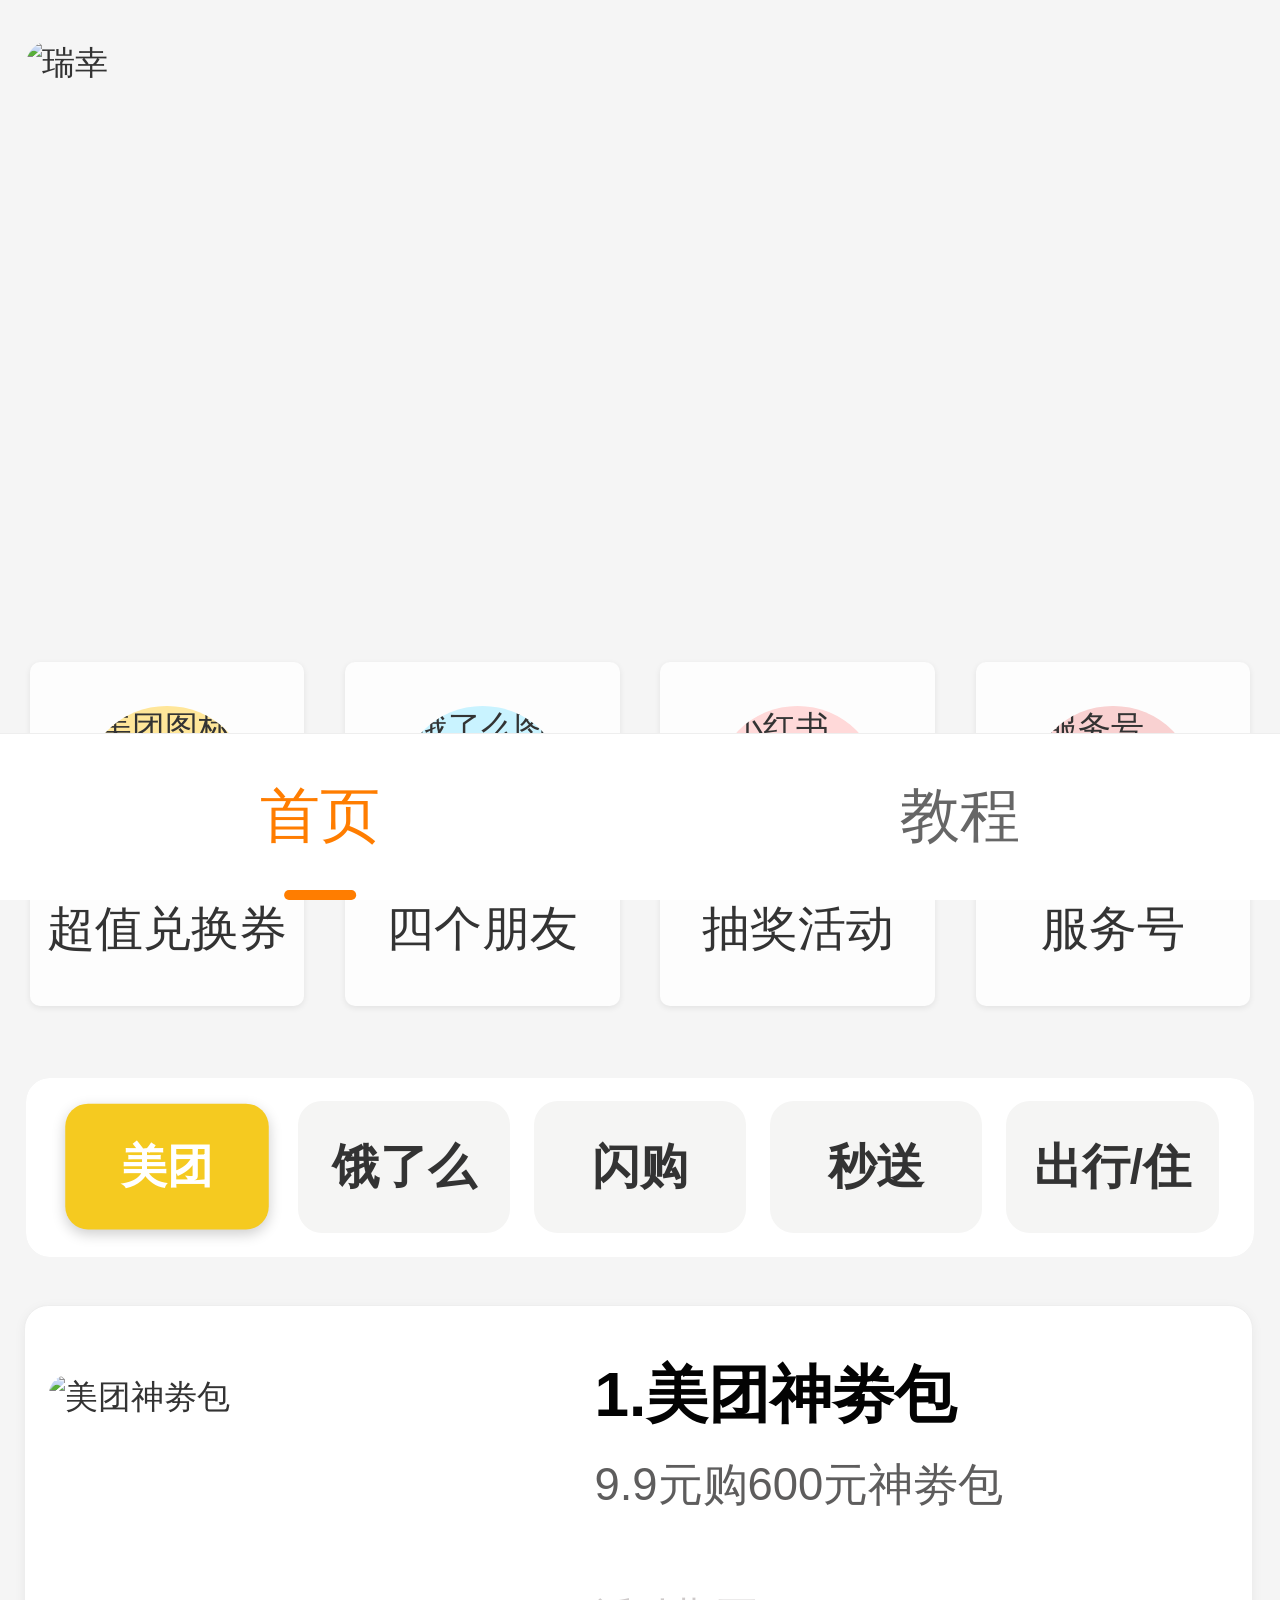
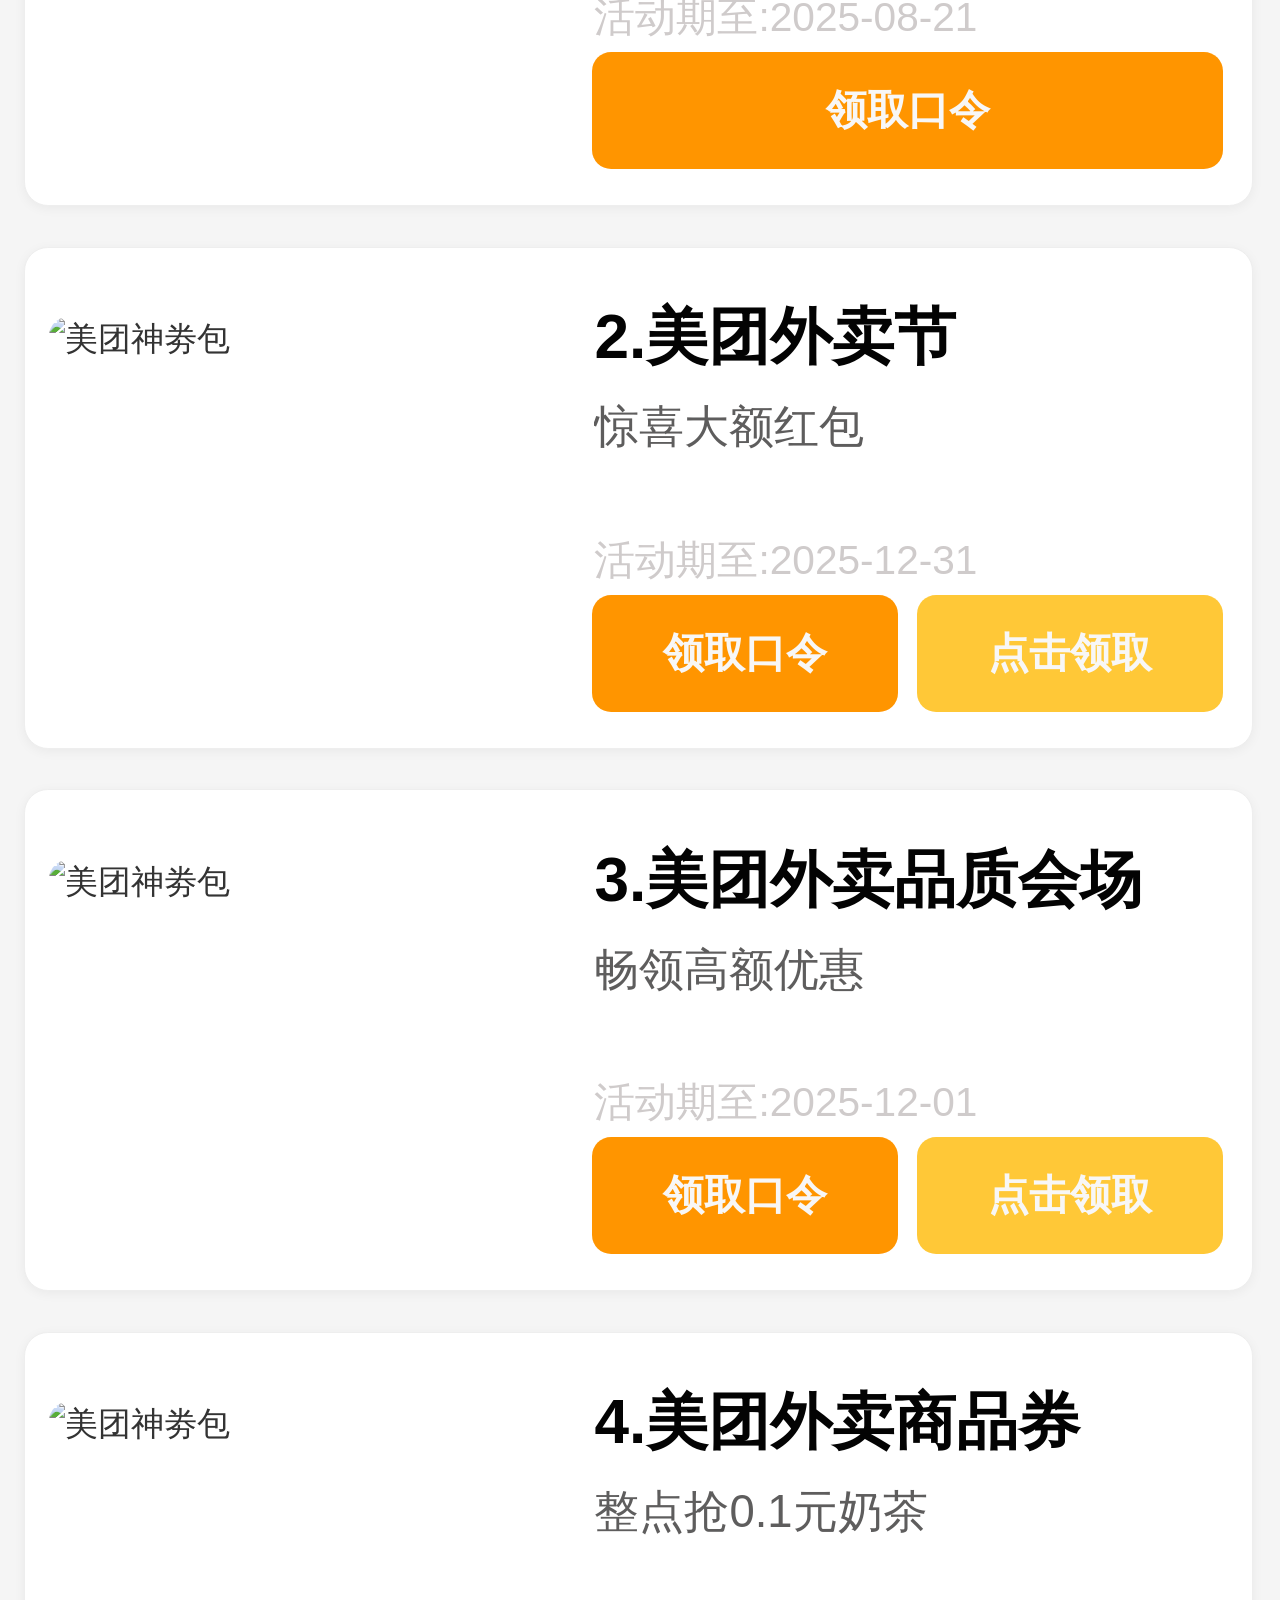
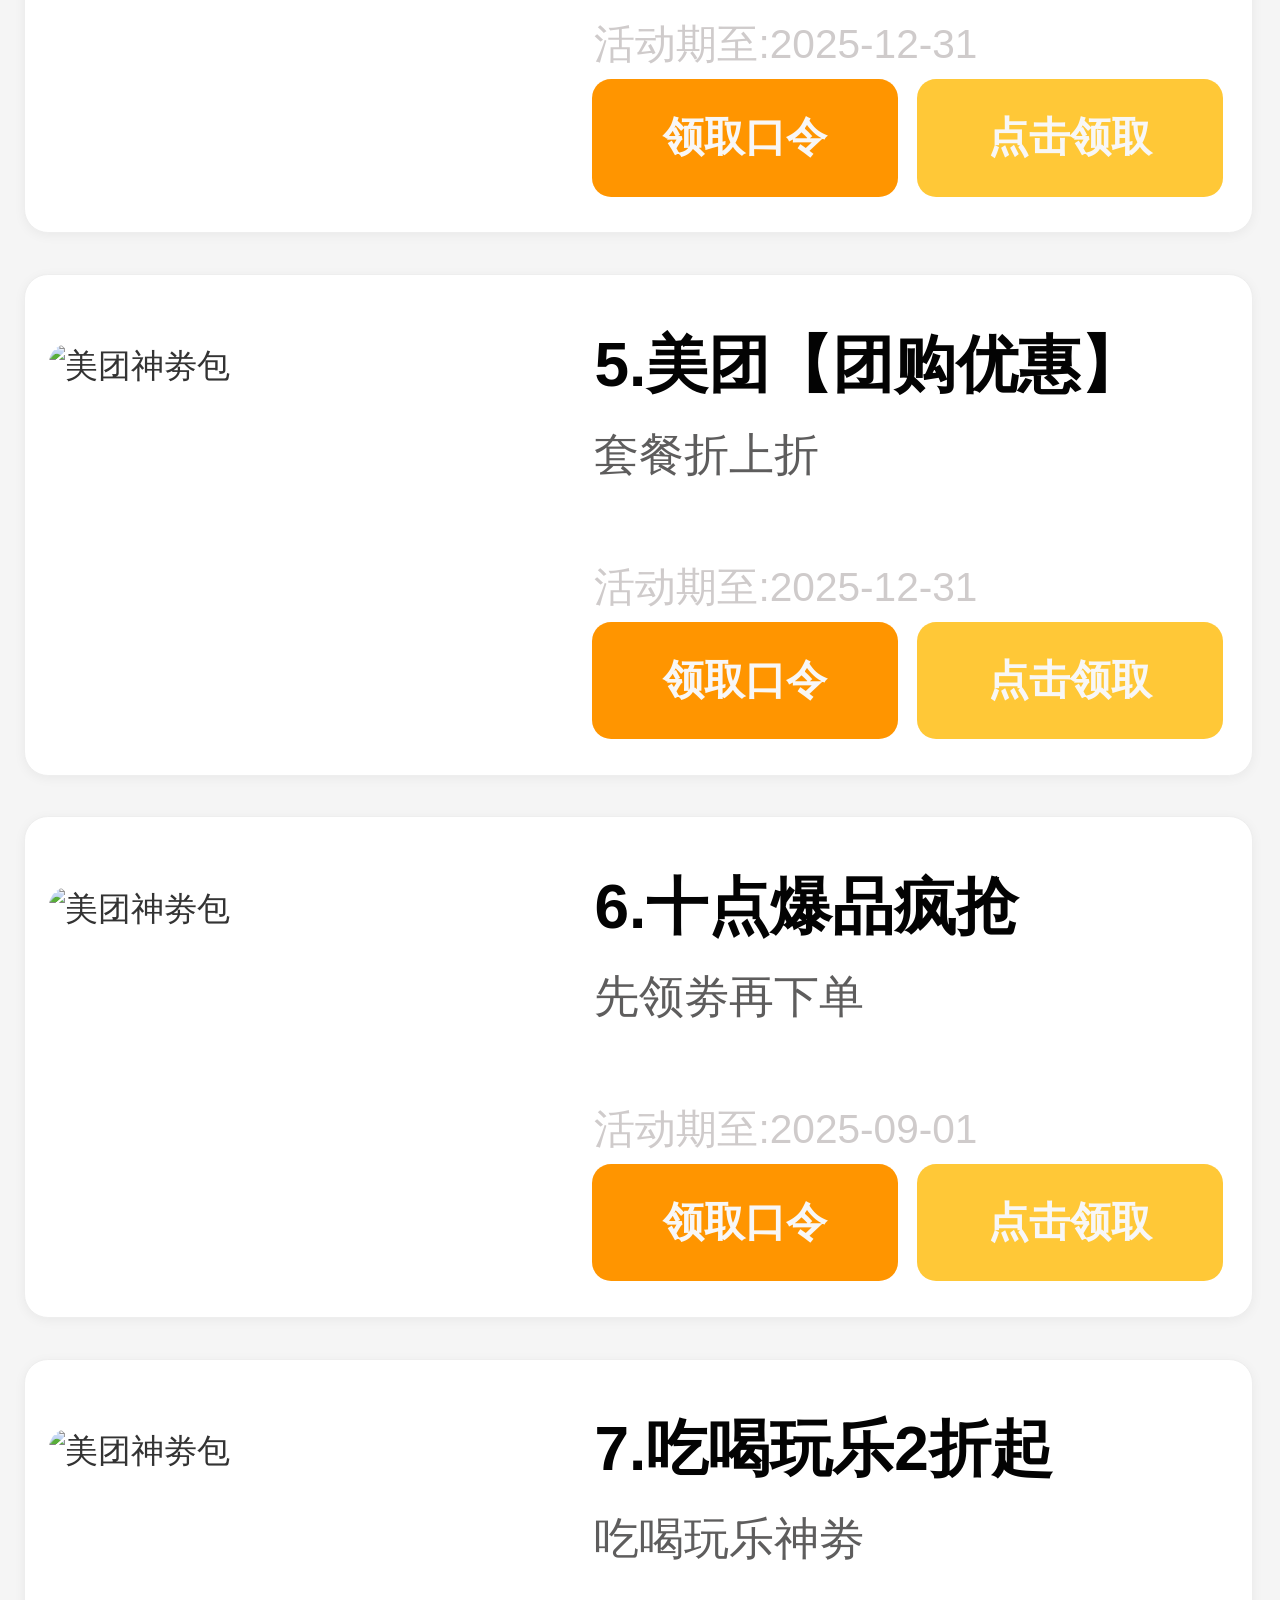
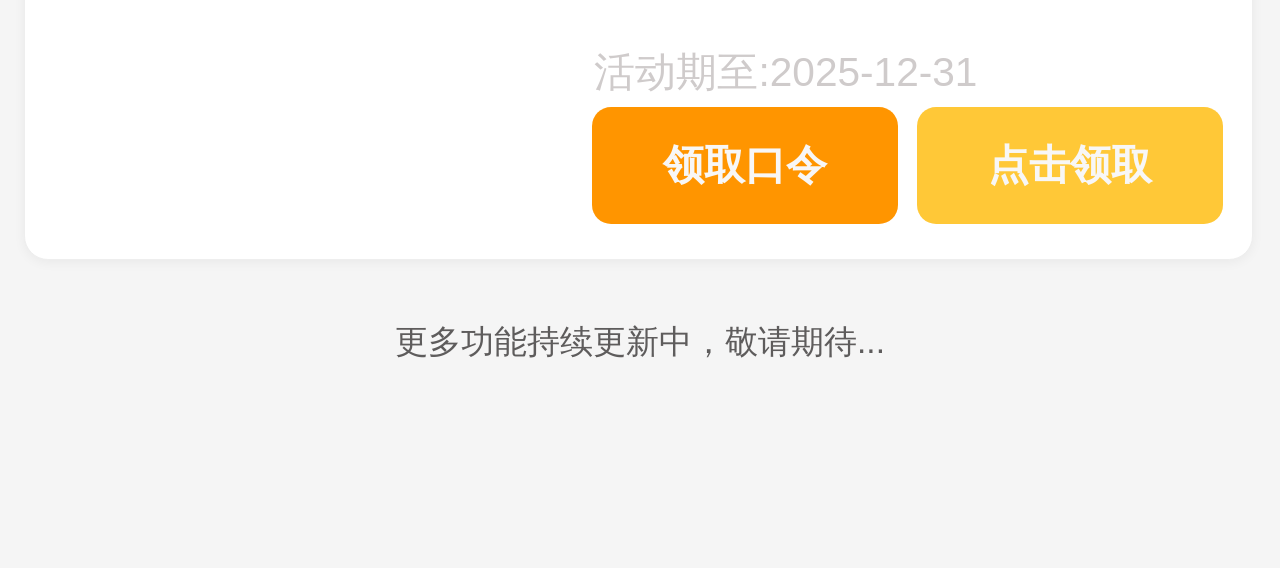
==== commit 561eb207: "Update index.html 更新页面" ====
--- a/index.html
+++ b/index.html
@@ -1,643 +1,607 @@
-<!DOCTYPE html>
-<html lang="zh-CN">
+<!doctype html>
+<html lang=zh-CN>
 <head>
-  <meta charset="UTF-8">
-  <meta name="viewport" content="width=device-width, initial-scale=1.0, maximum-scale=1.0, minimum-scale=1.0, user-scalable=no">
-  <title>外卖活动劵免费领取中心</title>
-  <!-- 引入外部资源 -->
-  <script src="https://cdn.tailwindcss.com"></script>
-  <link href="https://cdn.jsdelivr.net/npm/font-awesome@4.7.0/css/font-awesome.min.css" rel="stylesheet">
-  <!-- 引入拆分后的CSS文件（需与HTML同目录） -->
-  <link rel="stylesheet" href="style.css">
+<meta charset=UTF-8>
+<meta name=viewport content="width=device-width,initial-scale=1,maximum-scale=1,minimum-scale=1,user-scalable=no">
+<title>外卖活动劵免费领取中心</title>
+<script src=https://cdn.tailwindcss.com></script>
+<link href=https://cdn.jsdelivr.net/npm/font-awesome@4.7.0/css/font-awesome.min.css rel=stylesheet>
+<script>tailwind.config={theme:{extend:{colors:{primary:"#FF7D00",meituan:"#F5CA20",eleme:"#27AAE2",flashbuy:"#E16942",express:"#be0e17",travel:"#e92d34"}}}}</script>
+<style type=text/tailwindcss>
+@layer utilities {
+      .content-auto {
+        content-visibility: auto;  /* 自动控制内容可见性，优化性能 */
+      }
+      .scrollbar-thin {
+        scrollbar-width: thin;     /* 细滚动条 */
+      }
+      .text-shadow {
+        text-shadow: 0 1px 2px rgba(0,0,0,0.1);  /* 文本阴影效果 */
+      }
+      .card-shadow {
+        box-shadow: 0 1px 4px rgba(0,0,0,0.05);  /* 卡片阴影效果 */
+      }
+      .touch-active {
+        /* 优化触摸反馈，移除移动端点击时的高亮效果 */
+        -webkit-tap-highlight-color: transparent;
+      }
+      /* 按钮触摸样式 */
+      .btn-touch {
+        transition: transform 0.2s ease;  /* 添加transform过渡动画，实现平滑缩放 */
+      }
+      .btn-touch:active {
+        transform: scale(0.98);  /* 按钮被点击时缩小至98% */
+      }
+    }
+</style>
+<style>*{margin:0;padding:0;box-sizing:border-box;font-family:-apple-system,BlinkMacSystemFont,"PingFang SC","Helvetica Neue",Helvetica,Arial,sans-serif}html{font-size:calc(100vw / 375 * 7)}body{background-color:#f5f5f5;color:#333;font-size:1.4rem;overflow-x:hidden;padding-bottom:7rem}.header{height:6.5rem;line-height:6.5rem;text-align:center;font-size:1.8rem;background-color:#fff;border-bottom:1px solid #eee;position:relative}.back-btn{position:absolute;left:1.2rem;top:50%;transform:translateY(-50%);width:3rem;height:3rem;background:url('data:image/svg+xml;utf8,<svg fill="%23333" viewBox="0 0 1024 1024" width="16" height="16"><path d="M328.448 512l339.712 339.712c10.24 10.24 10.24 26.624 0 36.864s-26.624 10.24-36.864 0L291.136 548.864c-10.24-10.24-10.24-26.624 0-36.864l339.136-339.712c10.24-10.24 26.624-10.24 36.864 0s10.24 26.624 0 36.864L328.448 512z"/></svg>') no-repeat center}.banner-swiper{width:96%;height:23rem;margin:0 2%;margin-top:1rem;margin:1.7rem auto!important;border-radius:1rem;overflow:hidden;position:relative}.banner-slide{width:100%;height:100%;display:none}.banner-slide.active{display:block}.banner-swiper img{width:100%!important;height:100%!important;object-fit:fill!important}.button-container{display:flex;margin:3rem 3rem;gap:1.7rem;box-sizing:border-box;justify-content:center;padding:0 .5rem}.btn{display:flex;flex-direction:column;align-items:center;justify-content:center;width:11.5rem!important;min-width:11.5rem!important;max-width:none!important;height:14.4rem;border:none;border-radius:10px;background-color:#fdfdfd;box-shadow:0 2px 6px rgba(0,0,0,.08);cursor:pointer;text-decoration:none;color:#333;transition:transform .15s cubic-bezier(.34, 1.56, .64, 1)!important;-webkit-transition:transform .15s cubic-bezier(.34, 1.56, .64, 1)!important}.btn:hover{transform:none!important;box-shadow:0 2px 6px rgba(0,0,0,.08)!important}.btn:active{transform:scale(.9)!important;-webkit-transform:scale(.9)!important}.btn-icon{display:inline-block;width:7rem;height:7rem;margin-bottom:1rem;border-radius:50%;overflow:hidden}.btn-icon img{width:100%;height:100%;object-fit:cover}.meituan-icon{background-color:#ffe699}.eleme-icon{background-color:#c9f3ff}.shangou-icon{background-color:#ffd9d9}.miaosong-icon{background-color:#f9d1d1}.btn-text{font-size:2rem;text-align:center}@keyframes meituanBounce{0%{transform:translateY(0)}20%{transform:translateY(-8px)}40%{transform:translateY(0)}60%{transform:translateY(-6px)}80%{transform:translateY(0)}100%{transform:translateY(0)}}.meituan-btn-bounce{animation:meituanBounce 2s ease forwards;animation-delay:.3s}.button-bar-container{position:relative;margin-top:1rem;margin-bottom:2rem;margin-left:2%;margin-right:2%;border-radius:1rem;overflow:hidden}.button-bar{left:0;right:0;width:auto;border-radius:inherit}.button-bar-placeholder{width:100%}.button-bar{position:absolute;top:0;left:0;width:100%;background-color:#fff;padding:1rem 1rem 1rem;height:7.5rem;box-sizing:border-box;white-space:nowrap;transition:all .2s ease;display:flex;justify-content:space-between}.button-bar.fixed{position:fixed;z-index:999;box-shadow:0 .1rem .5rem rgba(0,0,0,.1);top:0}.button-item{flex:1;display:inline-block;padding:1rem 1;font-size:2rem;font-weight:700;color:#333;margin:0 .5rem;border-radius:1rem;background-color:#f5f5f4;transition:all .3s;border:none;cursor:pointer;text-align:center;max-width:20%;min-height:39px;display:flex;align-items:center;justify-content:center}.button-item.active{font-weight:700;box-shadow:0 .2rem .6rem rgba(0,0,0,.2)}.button-item[data-tab=tab1].active,.button-item[data-tab=tab1]:active{background-color:#f5ca20;color:#fff;transform:scale(.96)}.button-item[data-tab=tab2].active,.button-item[data-tab=tab2]:active{background-color:#27aae2;color:#fff;transform:scale(.96)}.button-item[data-tab=tab3].active,.button-item[data-tab=tab3]:active{background-color:#e16942;color:#fff;transform:scale(.96)}.button-item[data-tab=tab4].active,.button-item[data-tab=tab4]:active{background-color:#be0e17;color:#fff;transform:scale(.96)}.button-item[data-tab=tab5].active,.button-item[data-tab=tab5]:active{background-color:#e92d34;color:#fff;transform:scale(.96)}.card{width:96%!important;height:21rem!important;min-height:15rem;margin-top:.7rem!important;margin-bottom:1.7rem!important;margin:0 1rem;background-color:#fff;border-radius:1rem!important;border:1px solid #eee!important;box-shadow:0 .1rem .5rem rgba(0,0,0,.05)!important;display:flex;overflow:hidden;cursor:pointer}.card img{width:40%!important;height:15rem!important;min-height:12rem;margin-top:2.9rem!important;margin:0 1rem;border-radius:.8rem!important;object-fit:fill!important;display:block}.card-content{flex:1;padding:1.2rem .5rem;display:flex;flex-direction:column;position:relative}.card-title{display:block!important;color:#030303!important;font-size:2.6rem!important;font-weight:700!important;margin-top:1rem!important;margin-bottom:.5rem!important;margin-left:.8rem!important;margin-right:.8rem!important;text-align:left!important;line-height:1.2!important;white-space:nowrap;overflow:hidden;text-overflow:ellipsis}.card-desc{display:block!important;color:#5e5d5d!important;font-size:1.9rem!important;margin:.5rem .8rem!important;text-align:left!important;line-height:1.4!important;display:-webkit-box;-webkit-line-clamp:2;-webkit-box-orient:vertical;overflow:hidden}.card-buttons-row{position:absolute;bottom:1.2rem;left:1.2rem;right:1.2rem;display:flex;gap:.8rem}.card-buttons-row{position:absolute;bottom:1.5rem;left:1.2rem;right:1.2rem;display:flex;gap:.8rem}.card-button{height:4.9rem!important;line-height:4.9rem!important;font-size:1.7rem!important;font-weight:700!important;color:#f8f7f6!important;text-align:center;border-radius:.8rem!important;cursor:pointer;-webkit-tap-highlight-color:transparent!important;transition:transform .2s ease;flex:1}.card-buttons-row :first-child{background-color:#ff9500!important}.card-buttons-row :nth-child(2){background-color:#ffc837!important}.card-button:active{transform:scale(.9)!important}.card-content{position:relative;padding-bottom:6rem}.card-time{display:block!important;color:#cfcbcb!important;font-size:1.7rem!important;margin-top:3rem!important;margin-bottom:1rem!important;margin-left:.8rem!important;text-align:left!important;line-height:1!important}.notice-container{background:#eeeeec;border-radius:1rem;margin:1.5rem;padding:1.2rem;box-shadow:0 .1rem .5rem rgba(0,0,0,.05)}.notice-title{font-size:2.2rem;font-weight:700;color:#333;margin-bottom:.8rem}.notice-list{max-height:20rem;overflow-y:auto}.notice-item{font-size:1.9rem;color:#2b2b2b;line-height:3rem;border-bottom:1px solid #aaa}.popup-mask{position:fixed;top:0;left:0;width:100%;height:100%;background-color:rgba(0,0,0,.5);z-index:998;display:none;justify-content:center;align-items:center}.popup{position:fixed;top:50%;left:50%;transform:translate(-50%,-50%);width:90%!important;max-width:500px;background-color:#fff;border-radius:1rem;box-shadow:0 .3rem 1rem rgba(0,0,0,.15);z-index:999;padding:2rem;box-sizing:border-box;max-height:90vh;overflow-y:auto}.popup-close{position:absolute;top:1.5rem;right:1.5rem;width:3rem;height:3rem;line-height:2.8rem;text-align:center;font-size:2rem;color:#999;border-radius:50%;background-color:#f5f5f5;cursor:pointer}.popup-close:active{background-color:#e0e0e0}.popup-title{font-size:1.8rem;font-weight:700;color:#333;text-align:center;margin-bottom:1.5rem;padding-top:.5rem}.link-container{width:100%;background-color:#fff9e6;border-radius:.8rem;padding:1.5rem;box-sizing:border-box;margin-bottom:1.5rem;border:1px solid #ffe8a3}.link-text{font-size:1.4rem;color:#333;word-break:break-all;line-height:1.5}.popup-desc-container{width:100%;margin-bottom:1.5rem}.popup-desc{font-size:1.3rem;color:#666;text-align:left;line-height:1.4;margin-bottom:.5rem}.copy-btn{width:100%;height:5rem;line-height:5rem;text-align:center;background-color:#ff7d00;color:#fff;font-size:1.6rem;font-weight:700;border-radius:.8rem;box-shadow:0 .2rem 0 #e06a00;margin-top:.5rem;border:none;cursor:pointer}.copy-btn:active{background-color:#e06a00;box-shadow:0 .1rem 0 #c05a00;transform:translateY(.1rem)}.more_hint{align-items:center;color:#5e5c5c;display:flex;font-size:1.4rem;justify-content:center;margin-top:2rem;padding:.5rem}.bottom-nav{position:fixed;bottom:0;left:0;width:100%;height:7rem;display:flex;background-color:#fff;border-top:1px solid #eee;z-index:9999}.nav-item{flex:1;display:flex;justify-content:center;align-items:center;font-size:2.5rem;color:#666;position:relative;cursor:pointer;min-height:48px}.nav-item.active{color:#ff7d00}.nav-item.active::after{content:'';position:absolute;bottom:0;left:50%;transform:translateX(-50%);width:3rem;height:.4rem;background-color:#ff7d00;border-radius:.2rem}.content-container{padding-bottom:1rem}.tutorial-content{padding:1rem .5rem;background-color:#f5f5f5;min-height:calc(100vh - 7rem);box-sizing:border-box}.tutorial-box{background-color:#ffd622;border-radius:1rem;padding:1.5rem;width:calc(100% - 1rem);margin:.6rem .5rem;box-sizing:border-box}.notice-box{border:2px solid #f7ca20;border-radius:1rem;padding:1rem 1.5rem;width:calc(100% - 1rem);margin-top:1rem;margin-bottom:2rem;margin-left:.5rem;margin-right:.5rem;background-color:#fdfdfd;box-sizing:border-box}.tutorial-title{font-size:2.6rem;font-weight:700;color:#070707;display:block;margin-bottom:1.5rem;padding-left:.5rem;text-align:left}.tutorial-btn{width:100%;margin-bottom:1.5rem;border-radius:.8rem;overflow:hidden;box-shadow:0 .1rem .3rem rgba(0,0,0,.1);cursor:pointer;transition:opacity .2s ease}.tutorial-btn:active{opacity:.7;transform:scale(.95)}.tutorial-btn:last-child{margin-bottom:.5rem}.tutorial-img{width:100%;height:10rem;object-fit:cover;display:block}.page-content,.tab-content{display:none}.page-content.active,.tab-content.active{display:block}.toast{position:fixed;top:40%;left:50%;transform:translate(-50%,-50%);background-color:rgba(0,0,0,.7);color:#fff;padding:.8rem 1.5rem;border-radius:.5rem;font-size:2rem;z-index:1000;opacity:0;transition:opacity .3s}.toast.show{opacity:1}.banner-slide:active{opacity:.7}</style>
 </head>
 <body>
-  <!-- 内容容器 -->
-  <div class="content-container">
-    <!-- 首页内容 -->
-    <div id="home-page" class="page-content active">
-      <!-- 轮播图区域 -->
-      <div class="banner-swiper" id="bannerSwiper">
-        <div class="banner-slide active" onclick="window.location.href='https://mp.weixin.qq.com/s/se04dew47CdXqpKiylLDqw'">
-          <img src="https://picui.cn/thumbnails/3eca5e11e94bd67fd61eb4d37d83f3d8.png" alt="瑞幸" />
-        </div>
-        <div class="banner-slide" onclick="window.location.href='https://kzurl11.cn/767Vr2'">
-          <img src="https://picui.cn/thumbnails/2bf13b551c0d147bd2d51938e7b3b3aa.png" alt="瑞幸" />
-        </div>
-        <div class="banner-slide" onclick="window.location.href='https://kurl08.cn/76id41'">
-          <img src="https://picui.cn/thumbnails/e1fc01b9a0f47c9b1917a488d5d009f1.png" alt="太二酸菜鱼" />
-        </div>
-      </div>
-
-      <!-- 快捷按钮区域 -->
-      <div class="button-container">
-        <a href="https://mp.weixin.qq.com/s/se04dew47CdXqpKiylLDqw" class="btn meituan-btn-bounce" target="_blank">
-          <span class="btn-icon meituan-icon">
-            <img src="https://picui.cn/thumbnails/efbf40f8c431665dcca455eea8c94d75.png" alt="美团图标">
-          </span>
-          <span class="btn-text">超值兑换券</span>
-        </a>
-        <a href="http://dpurl.cn/QLByytFz" class="btn" target="_blank">
-          <span class="btn-icon eleme-icon">
-            <img src="https://picui.cn/thumbnails/6e9e48bc9e244e4ba9e8d82524312cec.png" alt="饿了么图标">
-          </span>
-          <span class="btn-text">四个朋友</span>
-        </a>
-        <a href="https://kurl01.cn/76fgK0" class="btn" target="_blank">
-          <span class="btn-icon shangou-icon">
-            <img src="https://free.picui.cn/free/2025/08/28/68afdeb7a47bc.png" alt="小红书">
-          </span>
-          <span class="btn-text">抽奖活动</span>
-        </a>
-        <a href="https://mp.weixin.qq.com/s/K2LU1IlxMwfVKYNmbmS3RQ" class="btn" target="_blank">
-          <span class="btn-icon miaosong-icon">
-            <img src="https://picui.cn/thumbnails/f2447cb9663abfdf94848494599a2277.png" alt="服务号">
-          </span>
-          <span class="btn-text">服务号</span>
-        </a>
-      </div>
-
-      <!-- 标签切换栏 -->
-      <div class="page">
-        <div class="button-bar-container">
-          <div class="button-bar-placeholder" id="buttonBarPlaceholder"></div>
-          <div class="button-bar" id="buttonBar">
-            <button class="button-item active touch-active" data-tab="tab1" onclick="switchTab('tab1')">美团</button>
-            <button class="button-item touch-active" data-tab="tab2" onclick="switchTab('tab2')">饿了么</button>
-            <button class="button-item touch-active" data-tab="tab3" onclick="switchTab('tab3')">闪购</button>
-            <button class="button-item touch-active" data-tab="tab4" onclick="switchTab('tab4')">秒送</button>
-            <button class="button-item touch-active" data-tab="tab5" onclick="switchTab('tab5')">出行/住</button>
-          </div>
-        </div>
-      </div>
-
-      <!-- 美团内容区域 -->
-      <div class="tab-content active" id="tab1">
-        <div class="card touch-active">
-          <img src="https://picui.cn/thumbnails/e87bc070e06ef882fa267efbb53f51c4.png" alt="美团神劵包" />
-          <div class="card-content">
-            <span class="card-title">1.美团神劵包</span>
-            <span class="card-desc">9.9元购600元神劵包</span>
-            <span class="card-time">活动期至:2025-08-21</span>
-            <div class="card-buttons-row">
-              <span class="card-button touch-active btn-touch" 
-                    onclick="copyHiddenContent(event,  '1 %复制信息#% 打开团App http:/¥rxZmJhYWUxYmQ¥一起领', '领取成功，请打开美团APP')">领取口令</span>
-            </div>
-          </div>
-        </div>
-
-        <div class="card touch-active">
-          <img src="https://picui.cn/thumbnails/5d36251649273e7fd1c23b5b62d55e98.png" alt="美团神劵包" />
-          <div class="card-content">
-            <span class="card-title">2.美团外卖节</span>
-            <span class="card-desc">惊喜大额红包</span>
-            <span class="card-time">活动期至:2025-12-31</span>
-            <div class="card-buttons-row">
-              <span class="card-button touch-active btn-touch" 
-                    onclick="copyHiddenContent(event, '1 %复制信息#% 打开团App http:/¥uuNDUyMjM5MmU¥一起领', '领取成功，请打开美团APP')">领取口令</span>
-              <span class="card-button touch-active btn-touch" 
-                    onclick="window.open('https://kzurl20.cn/7z5eCO'); showToast('正在跳转到活动页面')">点击领取</span>
-            </div>
-          </div>
-        </div>
-
-        <div class="card touch-active">
-          <img src="https://picui.cn/thumbnails/0d25d5f4c0fa9d2c0a3742c1c2c70955.png" alt="美团神劵包" />
-          <div class="card-content">
-            <span class="card-title">3.美团外卖品质会场</span>
-            <span class="card-desc">畅领高额优惠</span>
-            <span class="card-time">活动期至:2025-12-01</span>
-            <div class="card-buttons-row">
-              <span class="card-button touch-active btn-touch" 
-                    onclick="copyHiddenContent(event, '1 %复制信息#% 打开团App http:/¥3wNTQxNDc0NDk¥一起领', '领取成功，请打开美团APP')">领取口令</span>
-              <span class="card-button touch-active btn-touch" 
-                    onclick="window.open('https://kurl02.cn/7670JW'); showToast('正在跳转到活动页面')">点击领取</span>
-            </div>
-          </div>
-        </div>
-
-        <div class="card touch-active">
-          <img src="https://picui.cn/thumbnails/9eb60d86e8433a25a74d7f24d9a9a928.png" alt="美团神劵包" />
-          <div class="card-content">
-            <span class="card-title">4.美团外卖商品券</span>
-            <span class="card-desc">整点抢0.1元奶茶</span>
-            <span class="card-time">活动期至:2025-12-31</span>
-            <div class="card-buttons-row">
-              <span class="card-button touch-active btn-touch" 
-                    onclick="copyHiddenContent(event,'1 %复制信息#% 打开团App http:/¥9xZjA5MTdkNjg¥一起领', '领取成功，请打开美团APP')">领取口令</span>
-              <span class="card-button touch-active btn-touch" 
-                    onclick="window.open('https://kurl06.cn/7672oC'); showToast('正在跳转到活动页面')">点击领取</span>
-            </div>
-          </div>
-        </div>
-
-        <div class="card touch-active">
-          <img src="https://picui.cn/thumbnails/6bd8781451be27188ffcb3fd5b403470.png" alt="美团神劵包" />
-          <div class="card-content">
-            <span class="card-title">5.美团【团购优惠】</span>
-            <span class="card-desc">套餐折上折</span>
-            <span class="card-time">活动期至:2025-12-31</span>
-            <div class="card-buttons-row">
-              <span class="card-button touch-active btn-touch" 
-                    onclick="copyHiddenContent(event, '1 %复制信息#% 打开团App http:/¥ffNThlZWIyNmE¥一起领', '领取成功，请打开美团APP')">领取口令</span>
-              <span class="card-button touch-active btn-touch" 
-                    onclick="window.open('https://kzurl12.cn/7ziTVu'); showToast('正在跳转到活动页面')">点击领取</span>
-            </div>
-          </div>
-        </div>
-
-        <div class="card touch-active">
-          <img src="https://picui.cn/thumbnails/4a754a8133c426ba8b7e176b45a060bf.png" alt="美团神劵包" />
-          <div class="card-content">
-            <span class="card-title">6.十点爆品疯抢</span>
-            <span class="card-desc">先领劵再下单</span>
-            <span class="card-time">活动期至:2025-09-01</span>
-            <div class="card-buttons-row">
-              <span class="card-button touch-active btn-touch" 
-                    onclick="copyHiddenContent(event,  '1 %复制信息#% 打开团App http:/¥ncNDE2OTZmOWQ¥一起领', '领取成功，请打开美团APP')">领取口令</span>
-              <span class="card-button touch-active btn-touch" 
-                    onclick="window.open('https://kurl04.cn/767cLb'); showToast('正在跳转到活动页面')">点击领取</span>
-            </div>
-          </div>
-        </div>
-
-        <div class="card touch-active">
-          <img src="https://picui.cn/thumbnails/0366a02e84a8b7a54b3f88c63556c495.png" alt="美团神劵包" />
-          <div class="card-content">
-            <span class="card-title">7.吃喝玩乐2折起</span>
-            <span class="card-desc">吃喝玩乐神劵</span>
-            <span class="card-time">活动期至:2025-12-31</span>
-            <div class="card-buttons-row">
-              <span class="card-button touch-active btn-touch" 
-                    onclick="copyHiddenContent(event, '1 %复制信息#% 打开团App http:/¥zcNjc5MjIxNjM¥一起领', '领取成功，请打开美团APP')">领取口令</span>
-              <span class="card-button touch-active btn-touch" 
-                    onclick="window.open('https://kurl15.cn/767cKs'); showToast('正在跳转到活动页面')">点击领取</span>
-            </div>
-          </div>
-        </div>
-      </div>
-
-      <!-- 饿了么内容区域 -->
-      <div class="tab-content" id="tab2">
-        <div class="card touch-active">
-          <img src="https://picui.cn/thumbnails/e1fc01b9a0f47c9b1917a488d5d009f1.png" alt="饿了么" />
-          <div class="card-content">
-            <span class="card-title">1.饿了么天天领红包</span>
-            <span class="card-desc">最低0元吃外卖</span>
-            <span class="card-time">活动期至:2025-09-30</span>
-            <div class="card-buttons-row">
-              <span class="card-button touch-active btn-touch" 
-                    onclick="copyHiddenContent(event, '0複制这个 666:/＄4ka44AV＄~.饿了么App【打开饿了么APP 扫红包】', '领取成功，请打开饿了么APP')">领取口令</span>
-              <span class="card-button touch-active btn-touch" 
-                    onclick="window.open('https://kzurl19.cn/767TBl'); showToast('正在跳转到活动页面')">点击领取</span>
-            </div>
-          </div>
-        </div>
-
-        <div class="card touch-active">
-          <img src="https://picui.cn/thumbnails/8371117967ba9e25a3a1989b4e2ea139.png" alt="饿了么" />
-          <div class="card-content">
-            <span class="card-title">2.饿了么极限暴涨</span>
-            <span class="card-desc">天天必得18元暴涨立省18元</span>
-            <span class="card-time">活动期至:2025-12-31</span>
-            <div class="card-buttons-row">
-              <span class="card-button touch-active btn-touch" 
-                    onclick="window.open('https://5kma.cn/7ziTQa'); showToast('正在跳转到活动页面')">点击领取</span>
-            </div>
-          </div>
-        </div>
-
-        <div class="card touch-active">
-          <img src="https://picui.cn/thumbnails/523282645324ecceb37285d23126953c.png" alt="饿了么" />
-          <div class="card-content">
-            <span class="card-title">3.饿了么天天领红包</span>
-            <span class="card-desc">每周五5折红包每月18日红包</span>
-            <span class="card-time">活动期至:2026-02-28</span>
-            <div class="card-buttons-row">
-              <span class="card-button touch-active btn-touch" 
-                    onclick="window.open('https://5kma.cn/7ziTQa'); showToast('正在跳转到活动页面')">点击领取</span>
-            </div>
-          </div>
-        </div>
-
-        <div class="card touch-active">
-          <img src="https://picui.cn/thumbnails/f64a2891e7a8513b5c600ace0255b8d8.png" alt="饿了么" />
-          <div class="card-content">
-            <span class="card-title">4.饿了么红包组合</span>
-            <span class="card-desc">天天领红包</span>
-            <span class="card-time">活动期至:2025-12-31</span>
-            <div class="card-buttons-row">
-              <span class="card-button touch-active btn-touch" 
-                    onclick="copyHiddenContent(event,'69 HU7405   1:/《hZhY4kZwBOW₴三最高抢66元大额红包', '领取成功，请打开饿了么APP')">领取口令</span>
-              <span class="card-button touch-active btn-touch" 
-                    onclick="window.open('https://kurl11.cn/7zjpEa'); showToast('正在跳转到活动页面')">点击领取</span>
-            </div>
-          </div>
-        </div>
-
-        <div class="card touch-active">
-          <img src="https://picui.cn/thumbnails/f643287ce9ebea8a15b075f574a4cd62.png" alt="饿了么" />
-          <div class="card-content">
-            <span class="card-title">5.饿了么超市</span>
-            <span class="card-desc">有满减活动可叠加</span>
-            <span class="card-time">活动期至:2025-012-31</span>
-            <div class="card-buttons-row">
-              <span class="card-button touch-active btn-touch" 
-                    onclick="window.open('https://kurl01.cn/767abC'); showToast('正在跳转到活动页面')">点击领取</span>
-            </div>
-          </div>
-        </div>
-      </div>
-
-      <!-- 闪购内容区域 -->
-      <div class="tab-content" id="tab3">
-        <div class="card touch-active">
-          <img src="https://picui.cn/thumbnails/c77deada1b014012543914d8aaf6b0c7.png" alt="闪购" />
-          <div class="card-content">
-            <span class="card-title">1.闪购超级品牌日</span>
-            <span class="card-desc">单单有福利</span>
-            <span class="card-time">活动期至:2025-12-31</span>
-            <div class="card-buttons-row">
-              <span class="card-button touch-active btn-touch" 
-                    onclick="copyHiddenContent(event,  '79 HU7405   1:/c9x94k0wOFf₴欢闪购新用户可领首单免单', '领取成功，请打开淘宝APP')">领取口令</span>
-              <span class="card-button touch-active btn-touch" 
-                    onclick="window.open('https://5kma.cn/764T6i'); showToast('正在跳转到活动页面')">点击领取</span>
-            </div>
-          </div>
-        </div>
-
-        <div class="card touch-active">
-          <img src="https://picui.cn/thumbnails/2bf13b551c0d147bd2d51938e7b3b3aa.png" alt="闪购" />
-          <div class="card-content">
-            <span class="card-title">2.闪购-爆品团</span>
-            <span class="card-desc">免凑单，免运费</span>
-            <span class="card-time">活动期至:2025-12-31</span>
-            <div class="card-buttons-row">
-              <span class="card-button touch-active btn-touch" 
-                    onclick="copyHiddenContent(event, '08 HU7405   1:/efBa4kbqWyK₴三免凑单 免配送', '领取成功，请打开淘宝APP')">领取口令</span>
-              <span class="card-button touch-active btn-touch" 
-                    onclick="window.open('https://kzurl11.cn/767Vr2'); showToast('正在跳转到活动页面')">点击领取</span>
-            </div>
-          </div>
-        </div>
-
-        <div class="card touch-active">
-          <img src="https://picui.cn/thumbnails/260e3a788eabfef53475fc40777c53c6.png" alt="闪购" />
-          <div class="card-content">
-            <span class="card-title">3.新用户专享</span>
-            <span class="card-desc">必得无门槛18元免单卡</span>
-            <span class="card-time">活动期至:2025-12-31</span>
-            <div class="card-buttons-row">
-              <span class="card-button touch-active btn-touch" 
-                    onclick="copyHiddenContent(event,  '28 HU7405   2:/₴4k3K4kbcQw1₴四闪购新用户可领首单免单', '领取成功，请打开淘宝APP')">领取口令</span>
-              <span class="card-button touch-active btn-touch" 
-                    onclick="window.open('https://kzurl17.cn/767jgJ'); showToast('正在跳转到活动页面')">点击领取</span>
-            </div>
-          </div>
-        </div>
-
-        <div class="card touch-active">
-          <img src="https://picui.cn/thumbnails/ecd20b17655a87adbccd172df5de3e02.png" alt="闪购" />
-          <div class="card-content">
-            <span class="card-title">4.闪购惊喜福利</span>
-            <span class="card-desc">抽免单卡</span>
-            <span class="card-time">活动期至:2025-12-31</span>
-            <div class="card-buttons-row">
-              <span class="card-button touch-active btn-touch" 
-                    onclick="copyHiddenContent(event,  '08 HU7405   2:/₤jFVs4kbnLb2₤十1分钱喝奶茶 领大额红包', '领取成功，请打开淘宝APP')">领取口令</span>
-              <span class="card-button touch-active btn-touch" 
-                    onclick="window.open('https://kzurl15.cn/767Bm7'); showToast('正在跳转到活动页面')">点击领取</span>
-            </div>
-          </div>
-        </div>
-
-        <div class="card touch-active">
-          <img src="https://picui.cn/thumbnails/be92cefd16ea31a158d263514ec5f357.png" alt="闪购" />
-          <div class="card-content">
-            <span class="card-title">5.淘天版-全国</span>
-            <span class="card-desc">叠加红包</span>
-            <span class="card-time">活动期至:2025-12-31</span>
-            <div class="card-buttons-row">
-              <span class="card-button touch-active btn-touch" 
-                    onclick="copyHiddenContent(event,  '97 HU7405   2:/《wXlW4kb3xqU₤十邀请好友，共享福利', '领取成功，请打开淘宝APP')">领取口令</span>
-              <span class="card-button touch-active btn-touch" 
-                    onclick="window.open('https://activity01.yunzhanxinxi.com/link/100070068a4a0dc2410010002cMGtLx7'); showToast('正在跳转到活动页面')">点击领取</span>
-            </div>
-          </div>
-        </div>
-
-        <div class="card touch-active">
-          <img src="https://picui.cn/thumbnails/62d1bb5e228acfb9b29db37d52c78a80.png" alt="闪购" />
-          <div class="card-content">
-            <span class="card-title">6.闪购-爆品好价</span>
-            <span class="card-desc">爆品加倍补好价天天抢</span>
-            <span class="card-time">活动期至:2025-12-31</span>
-            <div class="card-buttons-row">
-              <span class="card-button touch-active btn-touch" 
-                    onclick="copyHiddenContent(event, '58 HU7405   2:/₴gLPi4kbxaLO£四超值爆品加倍补贴！', '领取成功，请打开淘宝APP')">领取口令</span>
-              <span class="card-button touch-active btn-touch" 
-                    onclick="window.open('https://2kma.cn/767fFW'); showToast('正在跳转到活动页面')">点击领取</span>
-            </div>
-          </div>
-        </div>
-
-        <div class="card touch-active">
-          <img src="https://picui.cn/thumbnails/ed5e248c4bfe523c995bf3a84c6de077.png" alt="闪购" />
-          <div class="card-content">
-            <span class="card-title">7.闪购-零售品牌日</span>
-            <span class="card-desc">超市好价即刻送达</span>
-            <span class="card-time">活动期至:2025-12-31</span>
-            <div class="card-buttons-row">
-              <span class="card-button touch-active btn-touch" 
-                    onclick="copyHiddenContent(event, '79 HU7405   2:/₴qEzH4kY1bsP£欢超市好价 即刻送达', '领取成功，请打开淘宝APP')">领取口令</span>
-              <span class="card-button touch-active btn-touch" 
-                    onclick="window.open('https://kurl03.cn/767vee'); showToast('正在跳转到活动页面')">点击领取</span>
-            </div>
-          </div>
-        </div>
-
-        <div class="card touch-active">
-          <img src="https://picui.cn/thumbnails/0e8f3530e896d4d6cff91125cbcee5c1.png" alt="闪购" />
-          <div class="card-content">
-            <span class="card-title">8.闪购-单单返</span>
-            <span class="card-desc">单单有礼单单返</span>
-            <span class="card-time">活动期至:2025-12-31</span>
-            <div class="card-buttons-row">
-              <span class="card-button touch-active btn-touch" 
-                    onclick="copyHiddenContent(event,  '28 HU7405   666:/《KTuU4kYS19F✔欢下单写优评，高额返现金', '领取成功，请打开淘宝APP')">领取口令</span>
-              <span class="card-button touch-active btn-touch" 
-                    onclick="window.open('https://kzurl12.cn/767vrT'); showToast('正在跳转到活动页面')">点击领取</span>
-            </div>
-          </div>
-        </div>
-      </div>
-
-      <!-- 秒送内容区域 -->
-      <div class="tab-content" id="tab4">
-        <div class="card touch-active">
-          <img src="https://picui.cn/thumbnails/901f6a65aff411e2c1c86b3d5508f137.png" alt="秒送" />
-          <div class="card-content">
-            <span class="card-title">1.京东外卖百亿补贴</span>
-            <span class="card-desc">满减劵 限时抢</span>
-            <span class="card-time">活动期至:2025-12-31</span>
-            <div class="card-buttons-row">
-              <span class="card-button touch-active btn-touch" 
-                    onclick="copyHiddenContent(event,'17:/￥NBCTzB6QuNZPV8OT￥ MF3390 ，⇶𝒥𝓲𝓲𝓲𝓷𝓰▢倲热门促销会场！', '领取成功，请打开京东APP')">领取口令</span>
-              <span class="card-button touch-active btn-touch" 
-                    onclick="window.open('https://kurl15.cn/767Qf9'); showToast('正在跳转到活动页面')">点击领取</span>
-            </div>
-          </div>
-        </div>
-
-        <div class="card touch-active">
-          <img src="https://picui.cn/thumbnails/07143169c51f9d12736a9a12c8990529.png" alt="秒送" />
-          <div class="card-content">
-            <span class="card-title">2.京东百亿补贴</span>
-            <span class="card-desc">早8晚8限时抢最高20元</span>
-            <span class="card-time">活动期至:2025-12-31</span>
-            <div class="card-buttons-row">
-              <span class="card-button touch-active btn-touch" 
-                    onclick="copyHiddenContent(event, '18:/热门促销会场！⇛椋◄Dσσδng￥G07GfBeuYm59AbuJ￥ MF8335 ', '领取成功，请打开京东APP')">领取口令</span>
-              <span class="card-button touch-active btn-touch" 
-                    onclick="window.open('https://kurl15.cn/767Yu2'); showToast('正在跳转到活动页面')">点击领取</span>
-            </div>
-          </div>
-        </div>
-
-        <div class="card touch-active">
-          <img src="https://picui.cn/thumbnails/b50e0129b3e82dc72d9de1489ada5c1f.png" alt="秒送" />
-          <div class="card-content">
-            <span class="card-title">3.京东百亿补贴</span>
-            <span class="card-desc">往下滑有满减.对半减</span>
-            <span class="card-time">活动期至:2025-12-31</span>
-            <div class="card-buttons-row">
-              <span class="card-button touch-active btn-touch" 
-                    onclick="copyHiddenContent(event,  '14:/！ZEU7W78qQ1K4Q6cO！ MF5681 ，↦椋◗D○σδng热门促销会场！', '领取成功，请打开京东APP')">领取口令</span>
-              <span class="card-button touch-active btn-touch" 
-                    onclick="window.open('https://kurl14.cn/767YLE'); showToast('正在跳转到活动页面')">点击领取</span>
-            </div>
-          </div>
-        </div>
-
-        <div class="card touch-active">
-          <img src="https://picui.cn/thumbnails/1bd53694963660d96af7594f67a9aec8.png" alt="秒送" />
-          <div class="card-content">
-            <span class="card-title">4.外卖奶茶饮品</span>
-            <span class="card-desc">奶茶低至3.9元起</span>
-            <span class="card-time">活动期至:2025-12-31</span>
-            <div class="card-buttons-row">
-              <span class="card-button touch-active btn-touch" 
-                    onclick="copyHiddenContent(event,'10:/热门促销会场！⇒🐋▬Dσδδng￥C9vHK1cr5zVkn9z5￥ ZH9112 ', '领取成功，请打开京东APP')">领取口令</span>
-              <span class="card-button touch-active btn-touch" 
-                    onclick="window.open('https://2kma.cn/767Yyn'); showToast('正在跳转到活动页面')">点击领取</span>
-            </div>
-          </div>
-        </div>
-
-        <div class="card touch-active">
-          <img src="https://picui.cn/thumbnails/1bd53694963660d96af7594f67a9aec8.png" alt="秒送" />
-          <div class="card-content">
-            <span class="card-title">5.外卖库迪咖啡</span>
-            <span class="card-desc">满11减10限时抢</span>
-            <span class="card-time">活动期至:2025-12-31</span>
-            <div class="card-buttons-row">
-              <span class="card-button touch-active btn-touch" 
-                    onclick="copyHiddenContent(event, '18:/！M2DX42Cq7EfrBfvZ！ MF8335 ，⇶Jι🆖◰東热门促销会场！', '领取成功，请打开京东APP')">领取口令</span>
-              <span class="card-button touch-active btn-touch" 
-                    onclick="window.open('https://kzurl15.cn/767YST'); showToast('正在跳转到活动页面')">点击领取</span>
-            </div>
-          </div>
-        </div>
-
-        <div class="card touch-active">
-          <img src="https://picui.cn/thumbnails/0bb4b683693fb30d43b51395380e0818.png" alt="秒送" />
-          <div class="card-content">
-            <span class="card-title">6.麦当劳（免运费）</span>
-            <span class="card-desc">【仅北京 上海】</span>
-            <span class="card-time">活动期至:2025-12-31</span>
-            <div class="card-buttons-row">
-              <span class="card-button touch-active btn-touch" 
-                    onclick="copyHiddenContent(event, '15:/热门促销会场！↪猄▪D○ōσng￥R17wv7fyCgTqER6G￥ MF5681 ', '领取成功，请打开京东APP')">领取口令</span>
-              <span class="card-button touch-active btn-touch" 
-                    onclick="window.open('https://kzurl20.cn/767Yqa'); showToast('正在跳转到活动页面')">点击领取</span>
-            </div>
-          </div>
-        </div>
-
-        <div class="card touch-active">
-          <img src="https://picui.cn/thumbnails/b4721b7fd194d3fc831ad43c4684e7aa.png" />
-          <div class="card-content">
-            <span class="card-title">7.外卖宵夜专场</span>
-            <span class="card-desc">每日20-24点最高立减10元</span>
-            <span class="card-time">活动期至:2025-12-31</span>
-            <div class="card-buttons-row">
-              <span class="card-button touch-active btn-touch" 
-                    onclick="copyHiddenContent(event,'17:/热门促销会场！→Jι🆖◄崠￥Z9RCJ78T4YL2H7nx￥ MF3390 ', '领取成功，请打开京东APP')">领取口令</span>
-              <span class="card-button touch-active btn-touch" 
-                    onclick="window.open('https://kzurl16.cn/767YWN'); showToast('正在跳转到活动页面')">点击领取</span>
-            </div>
-          </div>
-        </div>
-
-        <div class="card touch-active">
-          <img src="https://static.sichuanyunzhan.com//static/alliance/business_auto/20250723112813243/cover_190691.png" alt="秒送" />
-          <div class="card-content">
-            <span class="card-title">8.球迷专属劵</span>
-            <span class="card-desc">领10元</span>
-            <span class="card-time">活动期至:2025-12-31</span>
-            <div class="card-buttons-row">
-              <span class="card-button touch-active btn-touch" 
-                    onclick="copyHiddenContent(event,  '10:/！ACs07AIUgs78fXn7！ MF5681 ，↪京◪Dσσδng热门促销会场！', '领取成功，请打开京东APP')">领取口令</span>
-              <span class="card-button touch-active btn-touch" 
-                    onclick="window.open('https://kzurl11.cn/767rl8'); showToast('正在跳转到活动页面')">点击领取</span>
-            </div>
-          </div>
-        </div>
-      </div>
-
-      <!-- 出行/住内容区域 -->
-      <div class="tab-content" id="tab5">
-        <div class="card touch-active">
-          <img src="https://free.picui.cn/free/2025/07/13/6872a38007b68.png" alt="滴滴出行" />
-          <div class="card-content">
-            <span class="card-title">1.滴滴出行</span>
-            <span class="card-desc">打车劵天天可领</span>
-            <span class="card-time">活动期至:2025-12-31</span>
-            <div class="card-buttons-row">
-              <span class="card-button touch-active btn-touch" 
-                    onclick="window.open('https://kzurl08.cn/76VDpe'); showToast('正在跳转到活动页面')"> 点击领取 </span>
-            </div>
-          </div>
-        </div>
-
-        <div class="card touch-active">
-          <img src="https://picui.cn/thumbnails/bc16937dd365a20d466ce173b1bca592.png" alt="滴滴出行" />
-          <div class="card-content">
-            <span class="card-title">2.T3出行</span>
-            <span class="card-desc">超值礼包天天领取</span>
-            <span class="card-time">活动期至:2025-12-31</span>
-            <div class="card-buttons-row">
-              <span class="card-button touch-active btn-touch" 
-                    onclick="window.open('https://kzurl03.cn/76VeeT'); showToast('正在跳转到活动页面')"> 点击领取 </span>
-            </div>
-          </div>
-        </div>
-
-        <div class="card touch-active">
-          <img src="https://picui.cn/thumbnails/bfa4d8f142cf6c7da311e87268414d02.png" alt="滴滴出行" />
-          <div class="card-content">
-            <span class="card-title">3.同程民宿</span>
-            <span class="card-desc">每晚16点-23点 3折起</span>
-            <span class="card-time">活动期至:2025-12-31</span>
-            <div class="card-buttons-row">
-              <span class="card-button touch-active btn-touch" 
-                    onclick="window.open('https://kzurl03.cn/76VLMy'); showToast('正在跳转到活动页面')"> 点击领取 </span>
-            </div>
-          </div>
-        </div>
-
-        <div class="card touch-active">
-          <img src="https://picui.cn/thumbnails/5a73995ecf53fd553293f694bf7f4f34.png" alt="滴滴出行" />
-          <div class="card-content">
-            <span class="card-title">4.同程-酒店</span>
-            <span class="card-desc">领劵后再下单更实惠</span>
-            <span class="card-time">活动期至:2025-12-31</span>
-            <div class="card-buttons-row">
-              <span class="card-button touch-active btn-touch" 
-                    onclick="window.open('https://kzurl16.cn/76VTXC'); showToast('正在跳转到活动页面')"> 点击领取 </span>
-            </div>
-          </div>
-        </div>
-
-        <div class="card touch-active">
-          <img src="https://picui.cn/thumbnails/69370e8ca3ced09683b2cef22bf1906e.png" alt="滴滴出行" />
-          <div class="card-content">
-            <span class="card-title">5.同程酒店-预售房</span>
-            <span class="card-desc">69起住全国</span>
-            <span class="card-time">活动期至:2025-12-31</span>
-            <div class="card-buttons-row">
-              <span class="card-button touch-active btn-touch" 
-                    onclick="window.open('https://kurl07.cn/76VRp1'); showToast('正在跳转到活动页面')"> 点击领取 </span>
-            </div>
-          </div>
-        </div>
-
-        <div class="card touch-active">
-          <img src="https://free.picui.cn/free/2025/08/28/68afc109e930c.png" alt="滴滴出行" />
-          <div class="card-content">
-            <span class="card-title">6.境外酒店</span>
-            <span class="card-desc">周三美团更便宜</span>
-            <span class="card-time">活动期至:2025-12-31</span>
-            <div class="card-buttons-row">
-              <span class="card-button touch-active btn-touch" 
-                    onclick="window.open('https://kurl14.cn/76VRjD'); showToast('正在跳转到活动页面')"> 点击领取 </span>
-            </div>
-          </div>
-        </div>
-      </div>
-
-      <div class="more_hint">更多功能持续更新中，敬请期待...</div>
-    </div>
-
-    <!-- 教程内容页面 -->
-    <div id="tutorial-page" class="page-content">
-      <div class="tutorial-content">
-        <div class="notice-box">
-          <span class="notice-title">活动更新通知：</span>
-          <div class="notice-list">
-            <div class="notice-item">2025-08-28  【更新】-美化页面</div>
-            <div class="notice-item">2025-08-12  闪购-2.闪购-爆品团（上线）</div>
-            <div class="notice-item">2025-08-10  【更新】增加教程页面</div>
-            <div class="notice-item">2025-08-01  美团-1.美团外卖商品劵（上线）</div>
-            <div class="notice-item">2025-07-15  外卖领劵网页版正式上线</div>
-          </div>
-        </div>
-
-        <div class="tutorial-box">
-          <span class="tutorial-title">教程.外卖小技巧</span>
-          <div class="tutorial-btn touch-active btn-touch" onclick="event.stopPropagation(); window.open('https://mp.weixin.qq.com/s/KhApM0bWPnoQLih6T8fsHw')">
-            <img class="tutorial-img" src="https://free.picui.cn/free/2025/08/27/68af181f854e7.jpg" alt="教程1">
-          </div>
-          <div class="tutorial-btn touch-active btn-touch" onclick="event.stopPropagation(); window.open('https://mp.weixin.qq.com/s/KhApM0bWPnoQLih6T8fsHw')">
-            <img class="tutorial-img" src="https://picui.cn/thumbnails/3c993067498fd238fc1af46ccbb59042.png" alt="教程2">
-          </div>
-          <div class="tutorial-btn touch-active btn-touch" onclick="event.stopPropagation(); window.open('https://mp.weixin.qq.com/s/KhApM0bWPnoQLih6T8fsHw')">
-            <img class="tutorial-img" src="https://picui.cn/thumbnails/3c993067498fd238fc1af46ccbb59042.png" alt="教程3">
-          </div>
-        </div>
-      </div>
-    </div>
-  </div>
-
-  <!-- 弹窗组件 -->
-  <div class="popup-mask" id="popupMask">
-    <div class="popup" id="popup">
-      <div class="popup-close touch-active btn-touch" onclick="hidePopup()">×</div>
-      <div class="popup-title">美团H5链接</div>
-      <div class="link-container" oncontextmenu="copyLink(event)">
-        <text class="link-text" id="linkText"></text>
-      </div>
-      <div class="popup-desc-container">
-        <div class="popup-desc">✅长按文字或一键复制链接</div>
-        <div class="popup-desc">✅复制后把链接发送到任意聊天窗口，再点击发出去的链接就可以享受本地生活补贴啦.</div>
-      </div>
-      <button class="copy-btn touch-active btn-touch" onclick="copyLink()">一键复制</button>
-    </div>
-  </div>
-
-  <!-- 提示框组件 -->
-  <div class="toast" id="toast"></div>
-
-  <!-- 底部导航栏 -->
-  <div class="bottom-nav">
-    <div class="nav-item active touch-active btn-touch" onclick="switchNav('home')">
-      <text>首页</text>
-    </div>
-    <div class="nav-item touch-active btn-touch" onclick="switchNav('tutorial')">
-      <text>教程</text>
-    </div>
-  </div>
-
-  <!-- 引入拆分后的JS文件（需与HTML同目录） -->
-  <script src="script.js"></script>
+<div class=content-container>
+<div id=home-page class="page-content active">
+<div class=banner-swiper id=bannerSwiper>
+<div class="banner-slide active" onclick='window.location.href="https://mp.weixin.qq.com/s/se04dew47CdXqpKiylLDqw"'>
+<img src=https://picui.cn/thumbnails/3eca5e11e94bd67fd61eb4d37d83f3d8.png alt=瑞幸>
+</div>
+<div class=banner-slide onclick='window.location.href="https://kzurl11.cn/767Vr2"'>
+<img src=https://picui.cn/thumbnails/2bf13b551c0d147bd2d51938e7b3b3aa.png alt=瑞幸>
+</div>
+<div class=banner-slide onclick='window.location.href="https://kurl08.cn/76id41"'>
+<img src=https://picui.cn/thumbnails/e1fc01b9a0f47c9b1917a488d5d009f1.png alt=太二酸菜鱼>
+</div>
+</div>
+<div class=button-container>
+<a href=https://mp.weixin.qq.com/s/se04dew47CdXqpKiylLDqw class="btn meituan-btn-bounce" target=_blank>
+<span class="btn-icon meituan-icon">
+<img src=https://picui.cn/thumbnails/efbf40f8c431665dcca455eea8c94d75.png alt=美团图标>
+</span>
+<span class=btn-text>超值兑换券</span>
+</a>
+<a href=http://dpurl.cn/QLByytFz class=btn target=_blank>
+<span class="btn-icon eleme-icon">
+<img src=https://picui.cn/thumbnails/6e9e48bc9e244e4ba9e8d82524312cec.png alt=饿了么图标>
+</span>
+<span class=btn-text>四个朋友</span>
+</a>
+<a href=https://kurl01.cn/76fgK0 class=btn target=_blank>
+<span class="btn-icon shangou-icon">
+<img src=https://free.picui.cn/free/2025/08/28/68afdeb7a47bc.png alt=小红书>
+</span>
+<span class=btn-text>抽奖活动</span>
+</a>
+<a href=https://mp.weixin.qq.com/s/K2LU1IlxMwfVKYNmbmS3RQ class=btn target=_blank>
+<span class="btn-icon miaosong-icon">
+<img src=https://picui.cn/thumbnails/f2447cb9663abfdf94848494599a2277.png alt=服务号>
+</span>
+<span class=btn-text>服务号</span>
+</a>
+</div>
+<div class=page>
+<div class=button-bar-container>
+<div class=button-bar-placeholder id=buttonBarPlaceholder></div>
+<div class=button-bar id=buttonBar>
+<button class="button-item active touch-active" data-tab=tab1 onclick='switchTab("tab1")'>美团</button>
+<button class="button-item touch-active" data-tab=tab2 onclick='switchTab("tab2")'>饿了么</button>
+<button class="button-item touch-active" data-tab=tab3 onclick='switchTab("tab3")'>闪购</button>
+<button class="button-item touch-active" data-tab=tab4 onclick='switchTab("tab4")'>秒送</button>
+<button class="button-item touch-active" data-tab=tab5 onclick='switchTab("tab5")'>出行/住</button>
+</div>
+</div>
+</div>
+<div class="tab-content active" id=tab1>
+<div class="card touch-active">
+<img src=https://picui.cn/thumbnails/e87bc070e06ef882fa267efbb53f51c4.png alt=美团神劵包>
+<div class=card-content>
+<span class=card-title>1.美团神劵包</span>
+<span class=card-desc>9.9元购600元神劵包</span>
+<span class=card-time>活动期至:2025-08-21</span>
+<div class=card-buttons-row>
+<span class="card-button touch-active btn-touch" onclick='copyHiddenContent(event,"1 %复制信息#% 打开团App http:/¥rxZmJhYWUxYmQ¥一起领","领取成功，请打开美团APP")'>领取口令</span>
+</div>
+</div>
+</div>
+<div class="card touch-active">
+<img src=https://picui.cn/thumbnails/5d36251649273e7fd1c23b5b62d55e98.png alt=美团神劵包>
+<div class=card-content>
+<span class=card-title>2.美团外卖节</span>
+<span class=card-desc>惊喜大额红包</span>
+<span class=card-time>活动期至:2025-12-31</span>
+<div class=card-buttons-row>
+<span class="card-button touch-active btn-touch" onclick='copyHiddenContent(event,"1 %复制信息#% 打开团App http:/¥uuNDUyMjM5MmU¥一起领","领取成功，请打开美团APP")'>领取口令</span>
+<span class="card-button touch-active btn-touch" onclick='window.open("https://kzurl20.cn/7z5eCO"),showToast("正在跳转到活动页面")'>
+点击领取
+</span>
+</div>
+</div>
+</div>
+<div class="card touch-active">
+<img src=https://picui.cn/thumbnails/0d25d5f4c0fa9d2c0a3742c1c2c70955.png alt=美团神劵包>
+<div class=card-content>
+<span class=card-title>3.美团外卖品质会场</span>
+<span class=card-desc>畅领高额优惠</span>
+<span class=card-time>活动期至:2025-12-01</span>
+<div class=card-buttons-row>
+<span class="card-button touch-active btn-touch" onclick='copyHiddenContent(event,"1 %复制信息#% 打开团App http:/¥3wNTQxNDc0NDk¥一起领","领取成功，请打开美团APP")'>领取口令</span>
+<span class="card-button touch-active btn-touch" onclick='window.open("https://kurl02.cn/7670JW"),showToast("正在跳转到活动页面")'>
+点击领取
+</span>
+</div>
+</div>
+</div>
+<div class="card touch-active">
+<img src=https://picui.cn/thumbnails/9eb60d86e8433a25a74d7f24d9a9a928.png alt=美团神劵包>
+<div class=card-content>
+<span class=card-title>4.美团外卖商品券</span>
+<span class=card-desc>整点抢0.1元奶茶</span>
+<span class=card-time>活动期至:2025-12-31</span>
+<div class=card-buttons-row>
+<span class="card-button touch-active btn-touch" onclick='copyHiddenContent(event,"1 %复制信息#% 打开团App http:/¥9xZjA5MTdkNjg¥一起领","领取成功，请打开美团APP")'>领取口令</span>
+<span class="card-button touch-active btn-touch" onclick='window.open("https://kurl06.cn/7672oC"),showToast("正在跳转到活动页面")'>
+点击领取
+</span>
+</div>
+</div>
+</div>
+<div class="card touch-active">
+<img src=https://picui.cn/thumbnails/6bd8781451be27188ffcb3fd5b403470.png alt=美团神劵包>
+<div class=card-content>
+<span class=card-title>5.美团【团购优惠】</span>
+<span class=card-desc>套餐折上折</span>
+<span class=card-time>活动期至:2025-12-31</span>
+<div class=card-buttons-row>
+<span class="card-button touch-active btn-touch" onclick='copyHiddenContent(event,"1 %复制信息#% 打开团App http:/¥ffNThlZWIyNmE¥一起领","领取成功，请打开美团APP")'>领取口令</span>
+<span class="card-button touch-active btn-touch" onclick='window.open("https://kzurl12.cn/7ziTVu"),showToast("正在跳转到活动页面")'>
+点击领取
+</span>
+</div>
+</div>
+</div>
+<div class="card touch-active">
+<img src=https://picui.cn/thumbnails/4a754a8133c426ba8b7e176b45a060bf.png alt=美团神劵包>
+<div class=card-content>
+<span class=card-title>6.十点爆品疯抢</span>
+<span class=card-desc>先领劵再下单</span>
+<span class=card-time>活动期至:2025-09-01</span>
+<div class=card-buttons-row>
+<span class="card-button touch-active btn-touch" onclick='copyHiddenContent(event,"1 %复制信息#% 打开团App http:/¥ncNDE2OTZmOWQ¥一起领","领取成功，请打开美团APP")'>领取口令</span>
+<span class="card-button touch-active btn-touch" onclick='window.open("https://kurl04.cn/767cLb"),showToast("正在跳转到活动页面")'>
+点击领取
+</span>
+</div>
+</div>
+</div>
+<div class="card touch-active">
+<img src=https://picui.cn/thumbnails/0366a02e84a8b7a54b3f88c63556c495.png alt=美团神劵包>
+<div class=card-content>
+<span class=card-title>7.吃喝玩乐2折起</span>
+<span class=card-desc>吃喝玩乐神劵</span>
+<span class=card-time>活动期至:2025-12-31</span>
+<div class=card-buttons-row>
+<span class="card-button touch-active btn-touch" onclick='copyHiddenContent(event,"1 %复制信息#% 打开团App http:/¥zcNjc5MjIxNjM¥一起领","领取成功，请打开美团APP")'>领取口令</span>
+<span class="card-button touch-active btn-touch" onclick='window.open("https://kurl15.cn/767cKs"),showToast("正在跳转到活动页面")'>
+点击领取
+</span>
+</div>
+</div>
+</div>
+</div>
+<div class=tab-content id=tab2>
+<div class="card touch-active">
+<img src=https://picui.cn/thumbnails/e1fc01b9a0f47c9b1917a488d5d009f1.png alt=饿了么>
+<div class=card-content>
+<span class=card-title>1.饿了么天天领红包</span>
+<span class=card-desc>最低0元吃外卖</span>
+<span class=card-time>活动期至:2025-09-30</span>
+<div class=card-buttons-row>
+<span class="card-button touch-active btn-touch" onclick='copyHiddenContent(event,"0複制这个 666:/＄4ka44AV＄~.饿了么App【打开饿了么APP 扫红包】","领取成功，请打开饿了么APP")'>领取口令</span>
+<span class="card-button touch-active btn-touch" onclick='window.open("https://kzurl19.cn/767TBl"),showToast("正在跳转到活动页面")'>
+点击领取
+</span>
+</div>
+</div>
+</div>
+<div class="card touch-active">
+<img src=https://picui.cn/thumbnails/8371117967ba9e25a3a1989b4e2ea139.png alt=饿了么>
+<div class=card-content>
+<span class=card-title>2.饿了么极限暴涨</span>
+<span class=card-desc>天天必得18元暴涨立省18元</span>
+<span class=card-time>活动期至:2025-12-31</span>
+<div class=card-buttons-row>
+<span class="card-button touch-active btn-touch" onclick='window.open("https://5kma.cn/7ziTQa"),showToast("正在跳转到活动页面")'>
+点击领取
+</span>
+</div>
+</div>
+</div>
+<div class="card touch-active">
+<img src=https://picui.cn/thumbnails/523282645324ecceb37285d23126953c.png alt=饿了么>
+<div class=card-content>
+<span class=card-title>3.饿了么天天领红包</span>
+<span class=card-desc>每周五5折红包每月18日红包</span>
+<span class=card-time>活动期至:2026-02-28</span>
+<div class=card-buttons-row>
+<span class="card-button touch-active btn-touch" onclick='window.open("https://5kma.cn/7ziTQa"),showToast("正在跳转到活动页面")'>
+点击领取
+</span>
+</div>
+</div>
+</div>
+<div class="card touch-active">
+<img src=https://picui.cn/thumbnails/f64a2891e7a8513b5c600ace0255b8d8.png alt=饿了么>
+<div class=card-content>
+<span class=card-title>4.饿了么红包组合</span>
+<span class=card-desc>天天领红包</span>
+<span class=card-time>活动期至:2025-12-31</span>
+<div class=card-buttons-row>
+<span class="card-button touch-active btn-touch" onclick='copyHiddenContent(event,"69 HU7405   1:/《hZhY4kZwBOW₴三最高抢66元大额红包","领取成功，请打开饿了么APP")'>领取口令</span>
+<span class="card-button touch-active btn-touch" onclick='window.open("https://kurl11.cn/7zjpEa"),showToast("正在跳转到活动页面")'>
+点击领取
+</span>
+</div>
+</div>
+</div>
+<div class="card touch-active">
+<img src=https://picui.cn/thumbnails/f643287ce9ebea8a15b075f574a4cd62.png alt=饿了么>
+<div class=card-content>
+<span class=card-title>5.饿了么超市</span>
+<span class=card-desc>有满减活动可叠加</span>
+<span class=card-time>活动期至:2025-012-31</span>
+<div class=card-buttons-row>
+<span class="card-button touch-active btn-touch" onclick='window.open("https://kurl01.cn/767abC"),showToast("正在跳转到活动页面")'>
+点击领取
+</span>
+</div>
+</div>
+</div>
+</div>
+<div class=tab-content id=tab3>
+<div class="card touch-active">
+<img src=https://picui.cn/thumbnails/c77deada1b014012543914d8aaf6b0c7.png alt=闪购>
+<div class=card-content>
+<span class=card-title>1.闪购超级品牌日</span>
+<span class=card-desc>单单有福利</span>
+<span class=card-time>活动期至:2025-12-31</span>
+<div class=card-buttons-row>
+<span class="card-button touch-active btn-touch" onclick='copyHiddenContent(event,"79 HU7405   1:/c9x94k0wOFf₴欢闪购新用户可领首单免单","领取成功，请打开淘宝APP")'>领取口令</span>
+<span class="card-button touch-active btn-touch" onclick='window.open("https://5kma.cn/764T6i"),showToast("正在跳转到活动页面")'>
+点击领取
+</span>
+</div>
+</div>
+</div>
+<div class="card touch-active">
+<img src=https://picui.cn/thumbnails/2bf13b551c0d147bd2d51938e7b3b3aa.png alt=闪购>
+<div class=card-content>
+<span class=card-title>2.闪购-爆品团</span>
+<span class=card-desc>免凑单，免运费</span>
+<span class=card-time>活动期至:2025-12-31</span>
+<div class=card-buttons-row>
+<span class="card-button touch-active btn-touch" onclick='copyHiddenContent(event,"08 HU7405   1:/efBa4kbqWyK₴三免凑单 免配送","领取成功，请打开淘宝APP")'>领取口令</span>
+<span class="card-button touch-active btn-touch" onclick='window.open("https://kzurl11.cn/767Vr2"),showToast("正在跳转到活动页面")'>
+点击领取
+</span>
+</div>
+</div>
+</div>
+<div class="card touch-active">
+<img src=https://picui.cn/thumbnails/260e3a788eabfef53475fc40777c53c6.png alt=闪购>
+<div class=card-content>
+<span class=card-title>3.新用户专享</span>
+<span class=card-desc>必得无门槛18元免单卡</span>
+<span class=card-time>活动期至:2025-12-31</span>
+<div class=card-buttons-row>
+<span class="card-button touch-active btn-touch" onclick='copyHiddenContent(event,"28 HU7405   2:/₴4k3K4kbcQw1₴四闪购新用户可领首单免单","领取成功，请打开淘宝APP")'>领取口令</span>
+<span class="card-button touch-active btn-touch" onclick='window.open("https://kzurl17.cn/767jgJ"),showToast("正在跳转到活动页面")'>
+点击领取
+</span>
+</div>
+</div>
+</div>
+<div class="card touch-active">
+<img src=https://picui.cn/thumbnails/ecd20b17655a87adbccd172df5de3e02.png alt=闪购>
+<div class=card-content>
+<span class=card-title>4.闪购惊喜福利</span>
+<span class=card-desc>抽免单卡</span>
+<span class=card-time>活动期至:2025-12-31</span>
+<div class=card-buttons-row>
+<span class="card-button touch-active btn-touch" onclick='copyHiddenContent(event,"08 HU7405   2:/₤jFVs4kbnLb2₤十1分钱喝奶茶 领大额红包","领取成功，请打开淘宝APP")'>领取口令</span>
+<span class="card-button touch-active btn-touch" onclick='window.open("https://kzurl15.cn/767Bm7"),showToast("正在跳转到活动页面")'>
+点击领取
+</span>
+</div>
+</div>
+</div>
+<div class="card touch-active">
+<img src=https://picui.cn/thumbnails/be92cefd16ea31a158d263514ec5f357.png alt=闪购>
+<div class=card-content>
+<span class=card-title>5.淘天版-全国</span>
+<span class=card-desc>叠加红包</span>
+<span class=card-time>活动期至:2025-12-31</span>
+<div class=card-buttons-row>
+<span class="card-button touch-active btn-touch" onclick='copyHiddenContent(event,"97 HU7405   2:/《wXlW4kb3xqU₤十邀请好友，共享福利","领取成功，请打开淘宝APP")'>领取口令</span>
+<span class="card-button touch-active btn-touch" onclick='window.open("https://activity01.yunzhanxinxi.com/link/100070068a4a0dc2410010002cMGtLx7"),showToast("正在跳转到活动页面")'>
+点击领取
+</span>
+</div>
+</div>
+</div>
+<div class="card touch-active">
+<img src=https://picui.cn/thumbnails/62d1bb5e228acfb9b29db37d52c78a80.png alt=闪购>
+<div class=card-content>
+<span class=card-title>6.闪购-爆品好价</span>
+<span class=card-desc>爆品加倍补好价天天抢</span>
+<span class=card-time>活动期至:2025-12-31</span>
+<div class=card-buttons-row>
+<span class="card-button touch-active btn-touch" onclick='copyHiddenContent(event,"58 HU7405   2:/₴gLPi4kbxaLO£四超值爆品加倍补贴！","领取成功，请打开淘宝APP")'>领取口令</span>
+<span class="card-button touch-active btn-touch" onclick='window.open("https://2kma.cn/767fFW"),showToast("正在跳转到活动页面")'>
+点击领取
+</span>
+</div>
+</div>
+</div>
+<div class="card touch-active">
+<img src=https://picui.cn/thumbnails/ed5e248c4bfe523c995bf3a84c6de077.png alt=闪购>
+<div class=card-content>
+<span class=card-title>7.闪购-零售品牌日</span>
+<span class=card-desc>超市好价即刻送达</span>
+<span class=card-time>活动期至:2025-12-31</span>
+<div class=card-buttons-row>
+<span class="card-button touch-active btn-touch" onclick='copyHiddenContent(event,"79 HU7405   2:/₴qEzH4kY1bsP£欢超市好价 即刻送达","领取成功，请打开淘宝APP")'>领取口令</span>
+<span class="card-button touch-active btn-touch" onclick='window.open("https://kurl03.cn/767vee"),showToast("正在跳转到活动页面")'>
+点击领取
+</span>
+</div>
+</div>
+</div>
+<div class="card touch-active">
+<img src=https://picui.cn/thumbnails/0e8f3530e896d4d6cff91125cbcee5c1.png alt=闪购>
+<div class=card-content>
+<span class=card-title>8.闪购-单单返</span>
+<span class=card-desc>单单有礼单单返</span>
+<span class=card-time>活动期至:2025-12-31</span>
+<div class=card-buttons-row>
+<span class="card-button touch-active btn-touch" onclick='copyHiddenContent(event,"28 HU7405   666:/《KTuU4kYS19F✔欢下单写优评，高额返现金","领取成功，请打开淘宝APP")'>领取口令</span>
+<span class="card-button touch-active btn-touch" onclick='window.open("https://kzurl12.cn/767vrT"),showToast("正在跳转到活动页面")'>
+点击领取
+</span>
+</div>
+</div>
+</div>
+</div>
+<div class=tab-content id=tab4>
+<div class="card touch-active">
+<img src=https://picui.cn/thumbnails/901f6a65aff411e2c1c86b3d5508f137.png alt=秒送>
+<div class=card-content>
+<span class=card-title>1.京东外卖百亿补贴</span>
+<span class=card-desc>满减劵 限时抢</span>
+<span class=card-time>活动期至:2025-12-31</span>
+<div class=card-buttons-row>
+<span class="card-button touch-active btn-touch" onclick='copyHiddenContent(event,"17:/￥NBCTzB6QuNZPV8OT￥ MF3390 ，⇶𝒥𝓲𝓲𝓲𝓷𝓰▢倲热门促销会场！","领取成功，请打开京东APP")'>领取口令</span>
+<span class="card-button touch-active btn-touch" onclick='window.open("https://kurl15.cn/767Qf9"),showToast("正在跳转到活动页面")'>
+点击领取
+</span>
+</div>
+</div>
+</div>
+<div class="card touch-active">
+<img src=https://picui.cn/thumbnails/07143169c51f9d12736a9a12c8990529.png alt=秒送>
+<div class=card-content>
+<span class=card-title>2.京东百亿补贴</span>
+<span class=card-desc>早8晚8限时抢最高20元</span>
+<span class=card-time>活动期至:2025-12-31</span>
+<div class=card-buttons-row>
+<span class="card-button touch-active btn-touch" onclick='copyHiddenContent(event,"18:/热门促销会场！⇛椋◄Dσσδng￥G07GfBeuYm59AbuJ￥ MF8335 ","领取成功，请打开京东APP")'>领取口令</span>
+<span class="card-button touch-active btn-touch" onclick='window.open("https://kurl15.cn/767Yu2"),showToast("正在跳转到活动页面")'>
+点击领取
+</span>
+</div>
+</div>
+</div>
+<div class="card touch-active">
+<img src=https://picui.cn/thumbnails/b50e0129b3e82dc72d9de1489ada5c1f.png alt=秒送>
+<div class=card-content>
+<span class=card-title>3.京东百亿补贴</span>
+<span class=card-desc>往下滑有满减.对半减</span>
+<span class=card-time>活动期至:2025-12-31</span>
+<div class=card-buttons-row>
+<span class="card-button touch-active btn-touch" onclick='copyHiddenContent(event,"14:/！ZEU7W78qQ1K4Q6cO！ MF5681 ，↦椋◗D○σδng热门促销会场！","领取成功，请打开京东APP")'>领取口令</span>
+<span class="card-button touch-active btn-touch" onclick='window.open("https://kurl14.cn/767YLE"),showToast("正在跳转到活动页面")'>
+点击领取
+</span>
+</div>
+</div>
+</div>
+<div class="card touch-active">
+<img src=https://picui.cn/thumbnails/1bd53694963660d96af7594f67a9aec8.png alt=秒送>
+<div class=card-content>
+<span class=card-title>4.外卖奶茶饮品</span>
+<span class=card-desc>奶茶低至3.9元起</span>
+<span class=card-time>活动期至:2025-12-31</span>
+<div class=card-buttons-row>
+<span class="card-button touch-active btn-touch" onclick='copyHiddenContent(event,"10:/热门促销会场！⇒🐋▬Dσδδng￥C9vHK1cr5zVkn9z5￥ ZH9112 ","领取成功，请打开京东APP")'>领取口令</span>
+<span class="card-button touch-active btn-touch" onclick='window.open("https://2kma.cn/767Yyn"),showToast("正在跳转到活动页面")'>
+点击领取
+</span>
+</div>
+</div>
+</div>
+<div class="card touch-active">
+<img src=https://picui.cn/thumbnails/1bd53694963660d96af7594f67a9aec8.png alt=秒送>
+<div class=card-content>
+<span class=card-title>5.外卖库迪咖啡</span>
+<span class=card-desc>满11减10限时抢</span>
+<span class=card-time>活动期至:2025-12-31</span>
+<div class=card-buttons-row>
+<span class="card-button touch-active btn-touch" onclick='copyHiddenContent(event,"18:/！M2DX42Cq7EfrBfvZ！ MF8335 ，⇶Jι🆖◰東热门促销会场！","领取成功，请打开京东APP")'>领取口令</span>
+<span class="card-button touch-active btn-touch" onclick='window.open("https://kzurl15.cn/767YST"),showToast("正在跳转到活动页面")'>
+点击领取
+</span>
+</div>
+</div>
+</div>
+<div class="card touch-active">
+<img src=https://picui.cn/thumbnails/0bb4b683693fb30d43b51395380e0818.png alt=秒送>
+<div class=card-content>
+<span class=card-title>6.麦当劳（免运费）</span>
+<span class=card-desc>【仅北京 上海】</span>
+<span class=card-time>活动期至:2025-12-31</span>
+<div class=card-buttons-row>
+<span class="card-button touch-active btn-touch" onclick='copyHiddenContent(event,"15:/热门促销会场！↪猄▪D○ōσng￥R17wv7fyCgTqER6G￥ MF5681 ","领取成功，请打开京东APP")'>领取口令</span>
+<span class="card-button touch-active btn-touch" onclick='window.open("https://kzurl20.cn/767Yqa"),showToast("正在跳转到活动页面")'>
+点击领取
+</span>
+</div>
+</div>
+</div>
+<div class="card touch-active">
+<img src=https://picui.cn/thumbnails/b4721b7fd194d3fc831ad43c4684e7aa.png>
+<div class=card-content>
+<span class=card-title>7.外卖宵夜专场</span>
+<span class=card-desc>每日20-24点最高立减10元</span>
+<span class=card-time>活动期至:2025-12-31</span>
+<div class=card-buttons-row>
+<span class="card-button touch-active btn-touch" onclick='copyHiddenContent(event,"17:/热门促销会场！→Jι🆖◄崠￥Z9RCJ78T4YL2H7nx￥ MF3390 ","领取成功，请打开京东APP")'>领取口令</span>
+<span class="card-button touch-active btn-touch" onclick='window.open("https://kzurl16.cn/767YWN"),showToast("正在跳转到活动页面")'>
+点击领取
+</span>
+</div>
+</div>
+</div>
+<div class="card touch-active">
+<img src=https://static.sichuanyunzhan.com//static/alliance/business_auto/20250723112813243/cover_190691.png alt=秒送>
+<div class=card-content>
+<span class=card-title>8.球迷专属劵</span>
+<span class=card-desc>领10元</span>
+<span class=card-time>活动期至:2025-12-31</span>
+<div class=card-buttons-row>
+<span class="card-button touch-active btn-touch" onclick='copyHiddenContent(event,"10:/！ACs07AIUgs78fXn7！ MF5681 ，↪京◪Dσσδng热门促销会场！","领取成功，请打开京东APP")'>领取口令</span>
+<span class="card-button touch-active btn-touch" onclick='window.open("https://kzurl11.cn/767rl8"),showToast("正在跳转到活动页面")'>
+点击领取
+</span>
+</div>
+</div>
+</div>
+</div>
+<div class=tab-content id=tab5>
+<div class="card touch-active">
+<img src=https://free.picui.cn/free/2025/07/13/6872a38007b68.png alt=滴滴出行>
+<div class=card-content>
+<span class=card-title>1.滴滴出行</span>
+<span class=card-desc>打车劵天天可领</span>
+<span class=card-time>活动期至:2025-12-31</span>
+<div class=card-buttons-row>
+<span class="card-button touch-active btn-touch" onclick='window.open("https://kzurl08.cn/76VDpe"),showToast("正在跳转到活动页面")'> 点击领取 </span>
+</div>
+</div>
+</div>
+<div class="card touch-active">
+<img src=https://picui.cn/thumbnails/bc16937dd365a20d466ce173b1bca592.png alt=滴滴出行>
+<div class=card-content>
+<span class=card-title>2.T3出行</span>
+<span class=card-desc>超值礼包天天领取</span>
+<span class=card-time>活动期至:2025-12-31</span>
+<div class=card-buttons-row>
+<span class="card-button touch-active btn-touch" onclick='window.open("https://kzurl03.cn/76VeeT"),showToast("正在跳转到活动页面")'> 点击领取 </span>
+</div>
+</div>
+</div>
+<div class="card touch-active">
+<img src=https://picui.cn/thumbnails/bfa4d8f142cf6c7da311e87268414d02.png alt=滴滴出行>
+<div class=card-content>
+<span class=card-title>3.同程民宿</span>
+<span class=card-desc>每晚16点-23点 3折起</span>
+<span class=card-time>活动期至:2025-12-31</span>
+<div class=card-buttons-row>
+<span class="card-button touch-active btn-touch" onclick='window.open("https://kzurl03.cn/76VLMy"),showToast("正在跳转到活动页面")'> 点击领取 </span>
+</div>
+</div>
+</div>
+<div class="card touch-active">
+<img src=https://picui.cn/thumbnails/5a73995ecf53fd553293f694bf7f4f34.png alt=滴滴出行>
+<div class=card-content>
+<span class=card-title>4.同程-酒店</span>
+<span class=card-desc>领劵后再下单更实惠</span>
+<span class=card-time>活动期至:2025-12-31</span>
+<div class=card-buttons-row>
+<span class="card-button touch-active btn-touch" onclick='window.open("https://kzurl16.cn/76VTXC"),showToast("正在跳转到活动页面")'> 点击领取 </span>
+</div>
+</div>
+</div>
+<div class="card touch-active">
+<img src=https://picui.cn/thumbnails/69370e8ca3ced09683b2cef22bf1906e.png alt=滴滴出行>
+<div class=card-content>
+<span class=card-title>5.同程酒店-预售房</span>
+<span class=card-desc>69起住全国</span>
+<span class=card-time>活动期至:2025-12-31</span>
+<div class=card-buttons-row>
+<span class="card-button touch-active btn-touch" onclick='window.open("https://kurl07.cn/76VRp1"),showToast("正在跳转到活动页面")'> 点击领取 </span>
+</div>
+</div>
+</div>
+<div class="card touch-active">
+<img src=https://free.picui.cn/free/2025/08/28/68afc109e930c.png alt=滴滴出行>
+<div class=card-content>
+<span class=card-title>6.境外酒店</span>
+<span class=card-desc>周三美团更便宜</span>
+<span class=card-time>活动期至:2025-12-31</span>
+<div class=card-buttons-row>
+<span class="card-button touch-active btn-touch" onclick='window.open("https://kurl14.cn/76VRjD"),showToast("正在跳转到活动页面")'> 点击领取 </span>
+</div>
+</div>
+</div>
+</div>
+<div class=more_hint>更多功能持续更新中，敬请期待...</div>
+</div>
+<div id=tutorial-page class=page-content>
+<div class=tutorial-content>
+<div class=notice-box>
+<span class=notice-title>活动更新通知：</span>
+<div class=notice-list>
+<div class=notice-item>2025-08-28 【更新】-美化页面</div>
+<div class=notice-item>2025-08-12 闪购-2.闪购-爆品团（上线）</div>
+<div class=notice-item>2025-08-10 【更新】增加教程页面</div>
+<div class=notice-item>2025-08-01 美团-1.美团外卖商品劵（上线）</div>
+<div class=notice-item>2025-07-15 外卖领劵网页版正式上线</div>
+</div>
+</div>
+<div class=tutorial-box>
+<span class=tutorial-title>教程.外卖小技巧</span>
+<div class="tutorial-btn touch-active btn-touch" onclick='event.stopPropagation(),window.open("https://mp.weixin.qq.com/s/KhApM0bWPnoQLih6T8fsHw")'>
+<img class=tutorial-img src=https://free.picui.cn/free/2025/08/27/68af181f854e7.jpg alt=教程1>
+</div>
+<div class="tutorial-btn touch-active btn-touch" onclick='event.stopPropagation(),window.open("https://mp.weixin.qq.com/s/KhApM0bWPnoQLih6T8fsHw")'>
+<img class=tutorial-img src=https://picui.cn/thumbnails/3c993067498fd238fc1af46ccbb59042.png alt=教程2>
+</div>
+<div class="tutorial-btn touch-active btn-touch" onclick='event.stopPropagation(),window.open("https://mp.weixin.qq.com/s/KhApM0bWPnoQLih6T8fsHw")'>
+<img class=tutorial-img src=https://picui.cn/thumbnails/3c993067498fd238fc1af46ccbb59042.png alt=教程3>
+</div>
+</div>
+</div>
+</div>
+</div>
+<div class=popup-mask id=popupMask>
+<div class=popup id=popup>
+<div class="popup-close touch-active btn-touch" onclick=hidePopup()>×</div>
+<div class=popup-title>美团H5链接</div>
+<div class=link-container oncontextmenu=copyLink(event)>
+<text class=link-text id=linkText></text>
+</div>
+<div class=popup-desc-container>
+<div class=popup-desc>✅长按文字或一键复制链接</div>
+<div class=popup-desc>✅复制后把链接发送到任意聊天窗口，再点击发出去的链接就可以享受本地生活补贴啦.</div>
+</div>
+<button class="copy-btn touch-active btn-touch" onclick=copyLink()>一键复制</button>
+</div>
+</div>
+<div class=toast id=toast></div>
+<div class=bottom-nav>
+<div class="nav-item active touch-active btn-touch" onclick='switchNav("home")'>
+<text>首页</text>
+</div>
+<div class="nav-item touch-active btn-touch" onclick='switchNav("tutorial")'>
+<text>教程</text>
+</div>
+</div>
+<script>const state={currentNav:"home",activeTab:"tab1",isFixed:!1,barTop:0,barHeight:0,isPopupShow:!1,currentBanner:0,bannerInterval:null,link:"",touchStartX:0,touchStartTime:0},elements={buttonBar:document.getElementById("buttonBar"),buttonBarPlaceholder:document.getElementById("buttonBarPlaceholder"),buttonItems:document.querySelectorAll(".button-item"),tabContents:document.querySelectorAll(".tab-content"),navItems:document.querySelectorAll(".nav-item"),pageContents:document.querySelectorAll(".page-content"),popupMask:document.getElementById("popupMask"),popup:document.getElementById("popup"),linkText:document.getElementById("linkText"),toast:document.getElementById("toast"),bannerSwiper:document.getElementById("bannerSwiper"),bannerSlides:document.querySelectorAll(".banner-slide")};function init(){initButtonBar(),initBanner(),bindEvents(),bindTouchEvents()}function initButtonBar(){const t=elements.buttonBar.getBoundingClientRect();state.barTop=t.top+window.scrollY,state.barHeight=t.height,elements.buttonBarPlaceholder.style.height=`${state.barHeight}px`}function initBanner(){let t,e;state.bannerInterval=setInterval((()=>{state.currentBanner=(state.currentBanner+1)%elements.bannerSlides.length,updateBanner()}),3e3),elements.bannerSwiper.addEventListener("touchstart",(e=>{t=e.touches[0].clientX,clearInterval(state.bannerInterval)})),elements.bannerSwiper.addEventListener("touchend",(n=>{e=n.changedTouches[0].clientX,function(){t-e>50?state.currentBanner=(state.currentBanner+1)%elements.bannerSlides.length:e-t>50&&(state.currentBanner=(state.currentBanner-1+elements.bannerSlides.length)%elements.bannerSlides.length);updateBanner()}(),state.bannerInterval=setInterval((()=>{state.currentBanner=(state.currentBanner+1)%elements.bannerSlides.length,updateBanner()}),3e3)}))}function updateBanner(){elements.bannerSlides.forEach(((t,e)=>{t.classList.toggle("active",e===state.currentBanner),t.style.display=e===state.currentBanner?"block":"none"}))}function bindEvents(){window.addEventListener("scroll",handleScroll),window.addEventListener("beforeunload",(()=>clearInterval(state.bannerInterval)))}function bindTouchEvents(){document.querySelectorAll(".btn-touch").forEach((t=>{t.addEventListener("touchstart",(e=>{e.stopPropagation(),state.touchStartX=e.touches[0].clientX,state.touchStartTime=Date.now(),t.style.opacity="0.7"})),t.addEventListener("touchend",(e=>{e.stopPropagation(),t.style.opacity="1";const n=e.changedTouches[0].clientX,o=Date.now()-state.touchStartTime;if(Math.abs(n-state.touchStartX)<10&&o<300){const e=new MouseEvent("click",{view:window,bubbles:!0,cancelable:!0});t.dispatchEvent(e)}}))})),document.querySelectorAll(".card.touch-active").forEach((t=>{t.addEventListener("touchstart",(e=>{e.target.closest(".btn-touch")||(t.style.opacity="0.95")})),t.addEventListener("touchend",(e=>{e.target.closest(".btn-touch")||(t.style.opacity="1")}))}))}function handleScroll(){const t=window.scrollY;t>=state.barTop-10&&!state.isFixed?(elements.buttonBar.classList.add("fixed"),state.isFixed=!0):t<state.barTop-10&&state.isFixed&&(elements.buttonBar.classList.remove("fixed"),state.isFixed=!1)}function switchTab(t){state.activeTab=t,elements.buttonItems.forEach((e=>e.classList.toggle("active",e.dataset.tab===t))),elements.tabContents.forEach((e=>e.classList.toggle("active",e.id===t)))}function switchNav(t){state.currentNav=t,elements.navItems.forEach((e=>{e.classList.toggle("active",e.textContent.trim()===("home"===t?"首页":"教程"))})),elements.pageContents.forEach((e=>{e.classList.toggle("active",e.id===`${t}-page`)})),showToast(`已切换到${"home"===t?"首页":"教程"}页面`)}function showPopup(t,e){e&&e.stopPropagation(),state.link=t,elements.linkText.textContent=t,elements.popupMask.style.display="flex",state.isPopupShow=!0}function showPopupWithLink(t,e){showPopup(t,e)}function hidePopup(){elements.popupMask.style.display="none",state.isPopupShow=!1}function copyLink(t){if(t&&t.preventDefault(),navigator.clipboard)navigator.clipboard.writeText(state.link).then((()=>{showToast("复制成功"),hidePopup()})).catch((()=>{showToast("复制失败，请手动复制")}));else{const t=document.createElement("textarea");t.value=state.link,t.style.position="fixed",t.style.left="-9999px",document.body.appendChild(t),t.select();try{if(!document.execCommand("copy"))throw new Error("复制失败");showToast("复制成功"),hidePopup()}catch(t){showToast("请手动复制链接")}finally{document.body.removeChild(t)}}}function copyHiddenContent(t,e,n){t&&t.stopPropagation();const o=document.createElement("textarea");o.value=e,o.style.position="fixed",o.style.left="-9999px",document.body.appendChild(o);try{o.select(),o.setSelectionRange(0,e.length);if(!document.execCommand("copy"))throw new Error("复制失败");showToast(n||"领取成功")}catch(t){showToast("点歪啦！: "+e.substring(0,10)+"..."),o.focus(),o.select()}finally{document.body.removeChild(o)}}function showToast(t){const e=elements.toast;clearTimeout(e.timer),e.textContent=t,e.classList.add("show"),e.timer=setTimeout((()=>e.classList.remove("show")),2e3)}function handleButtonClick(t){t.stopPropagation()}function goToMiniProgram(t,e){showToast(`正在跳转到小程序: ${t}`)}function navigateToMiniProgram(t,e){showToast(`正在跳转到小程序: ${t}`)}function goBack(){showToast("返回上一页"),window.history.length>1&&window.history.back()}"localhost"!==window.location.hostname&&"127.0.0.1"!==window.location.hostname&&document.addEventListener("keydown",(t=>{"F12"===t.key&&(t.preventDefault(),showToast("开发者工具已禁用")),t.ctrlKey&&t.shiftKey&&"I"===t.key&&(t.preventDefault(),showToast("开发者工具已禁用"))})),window.addEventListener("DOMContentLoaded",init),window.addEventListener("DOMContentLoaded",(()=>{document.querySelectorAll(".btn").forEach((t=>{t.addEventListener("touchstart",(e=>{t.style.transform="scale(0.9)",t.style.transition="transform 0.15s ease",t.style.opacity="0.7",e.stopPropagation()}),{passive:!0}),t.addEventListener("touchend",(e=>{t.style.transform="scale(1)",t.style.opacity="1",e.stopPropagation()})),t.addEventListener("touchcancel",(()=>{t.style.transform="scale(1)",t.style.opacity="1"}))}))}))</script>
 </body>
-</html>+</html>
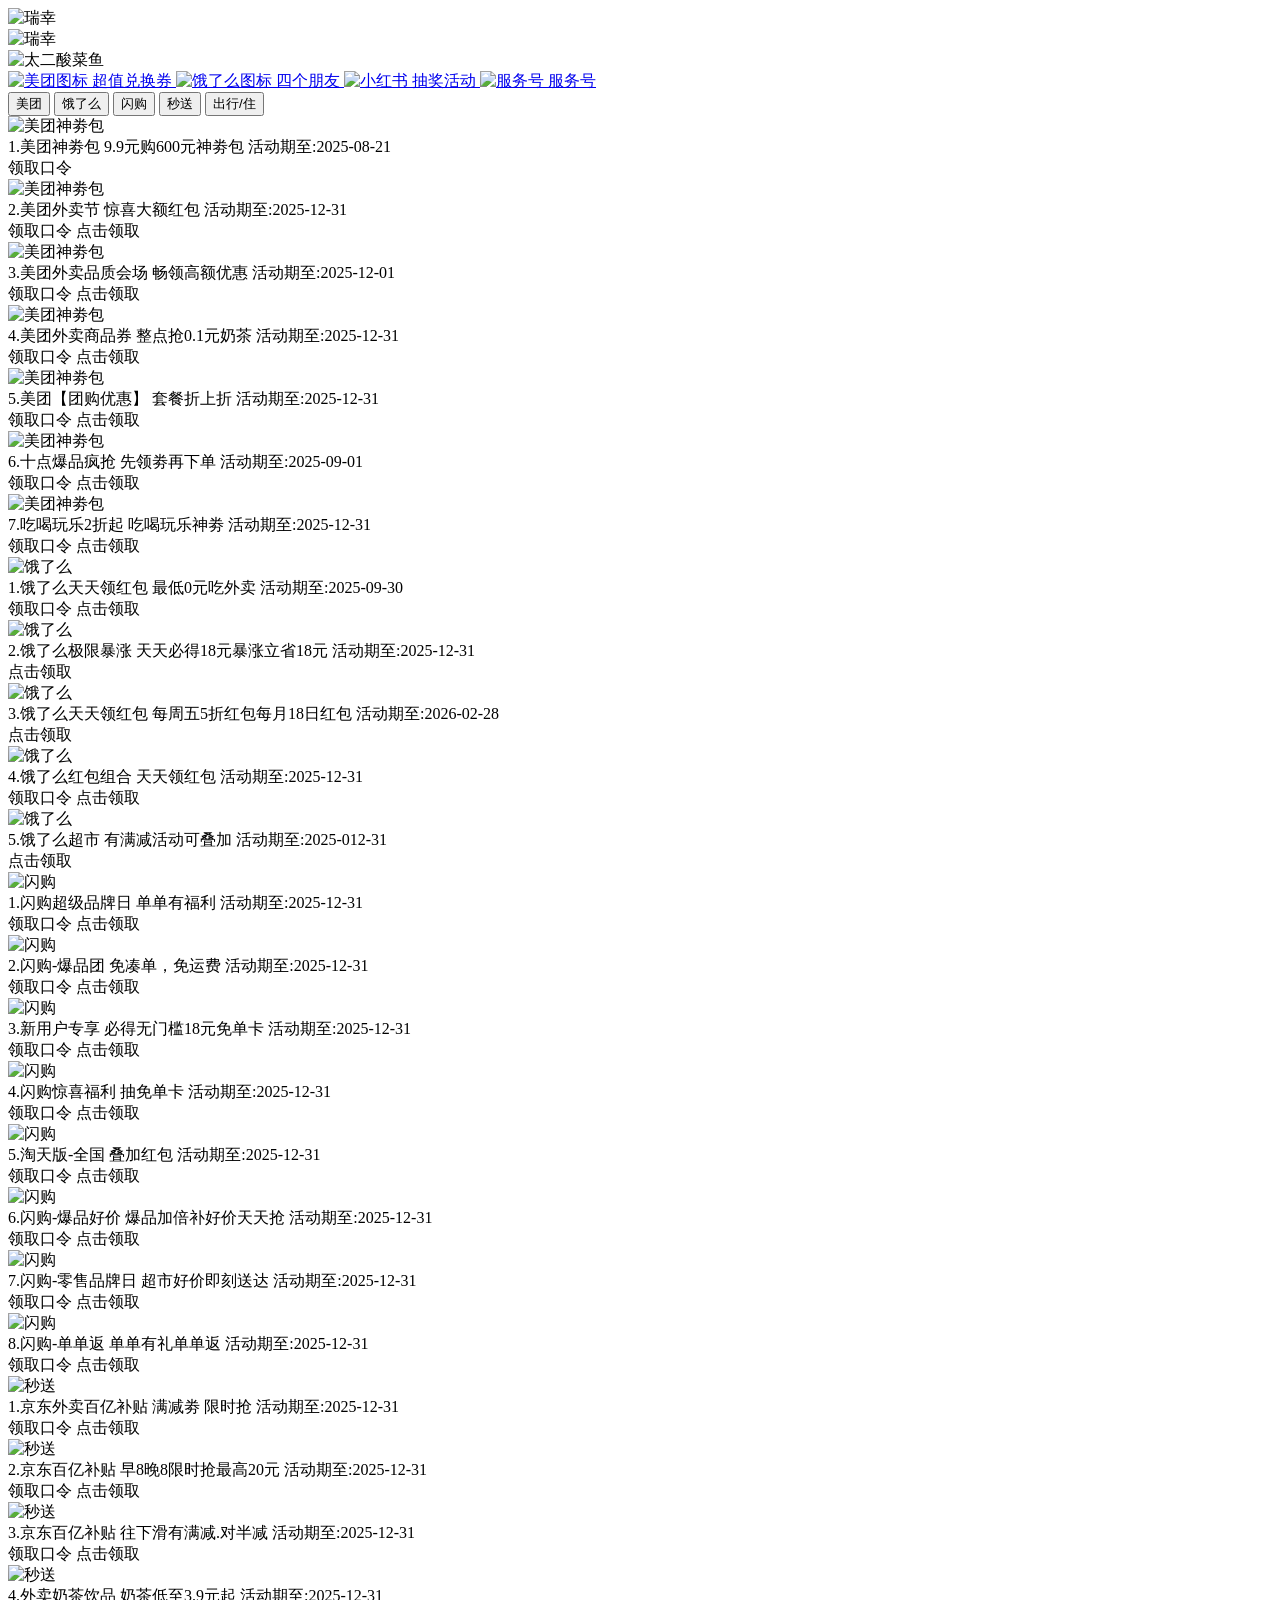
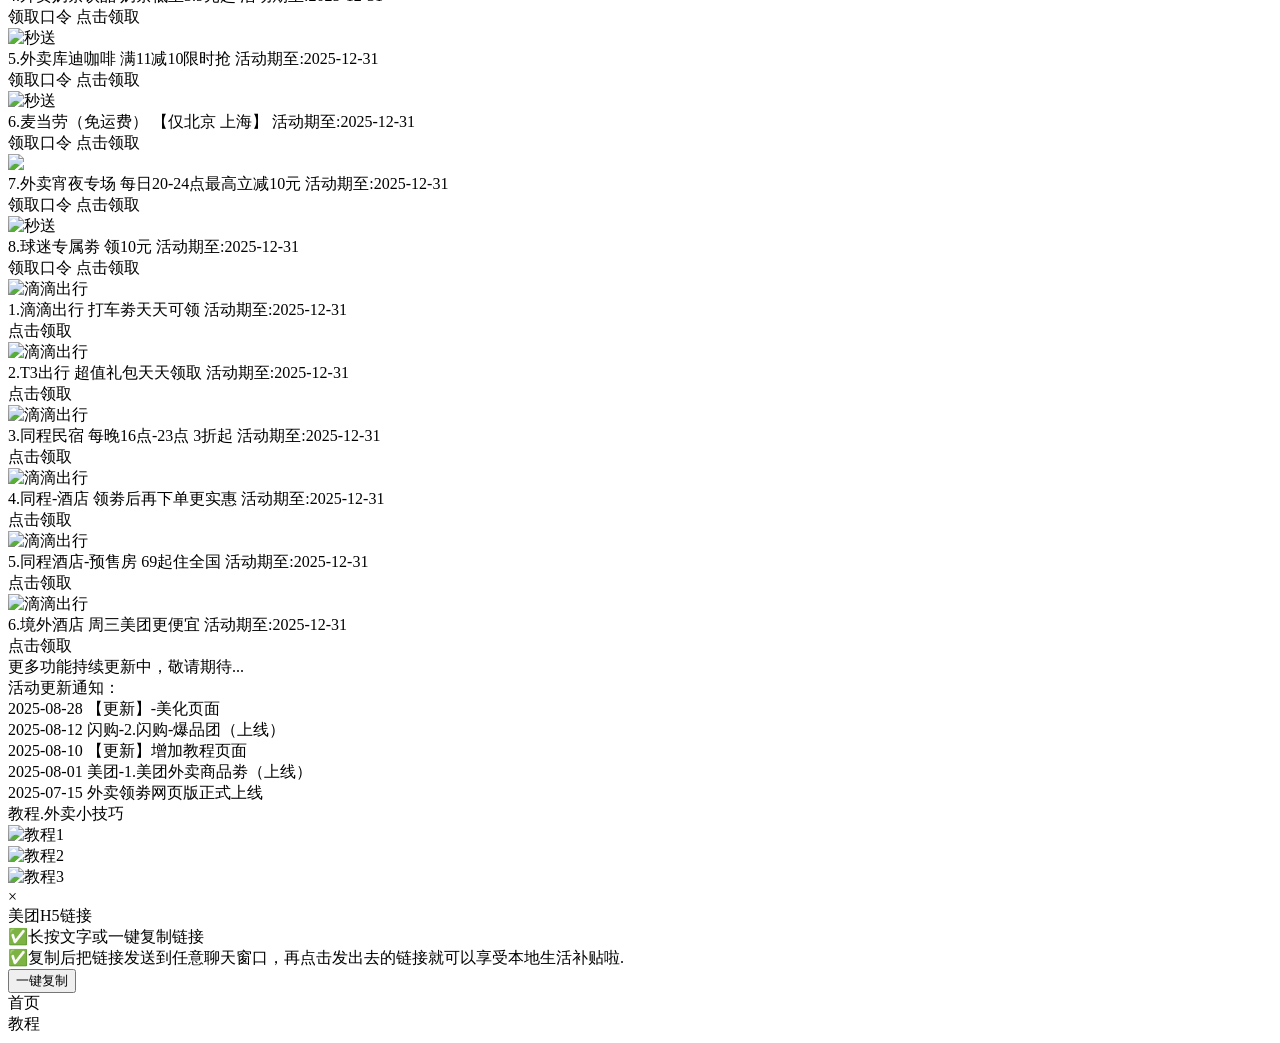
==== commit e4fc4142: "Add files via upload" ====
--- a/index.html
+++ b/index.html
@@ -1,607 +1,643 @@
-<!doctype html>
-<html lang=zh-CN>
+<!DOCTYPE html>
+<html lang="zh-CN">
 <head>
-<meta charset=UTF-8>
-<meta name=viewport content="width=device-width,initial-scale=1,maximum-scale=1,minimum-scale=1,user-scalable=no">
-<title>外卖活动劵免费领取中心</title>
-<script src=https://cdn.tailwindcss.com></script>
-<link href=https://cdn.jsdelivr.net/npm/font-awesome@4.7.0/css/font-awesome.min.css rel=stylesheet>
-<script>tailwind.config={theme:{extend:{colors:{primary:"#FF7D00",meituan:"#F5CA20",eleme:"#27AAE2",flashbuy:"#E16942",express:"#be0e17",travel:"#e92d34"}}}}</script>
-<style type=text/tailwindcss>
-@layer utilities {
-      .content-auto {
-        content-visibility: auto;  /* 自动控制内容可见性，优化性能 */
-      }
-      .scrollbar-thin {
-        scrollbar-width: thin;     /* 细滚动条 */
-      }
-      .text-shadow {
-        text-shadow: 0 1px 2px rgba(0,0,0,0.1);  /* 文本阴影效果 */
-      }
-      .card-shadow {
-        box-shadow: 0 1px 4px rgba(0,0,0,0.05);  /* 卡片阴影效果 */
-      }
-      .touch-active {
-        /* 优化触摸反馈，移除移动端点击时的高亮效果 */
-        -webkit-tap-highlight-color: transparent;
-      }
-      /* 按钮触摸样式 */
-      .btn-touch {
-        transition: transform 0.2s ease;  /* 添加transform过渡动画，实现平滑缩放 */
-      }
-      .btn-touch:active {
-        transform: scale(0.98);  /* 按钮被点击时缩小至98% */
-      }
-    }
-</style>
-<style>*{margin:0;padding:0;box-sizing:border-box;font-family:-apple-system,BlinkMacSystemFont,"PingFang SC","Helvetica Neue",Helvetica,Arial,sans-serif}html{font-size:calc(100vw / 375 * 7)}body{background-color:#f5f5f5;color:#333;font-size:1.4rem;overflow-x:hidden;padding-bottom:7rem}.header{height:6.5rem;line-height:6.5rem;text-align:center;font-size:1.8rem;background-color:#fff;border-bottom:1px solid #eee;position:relative}.back-btn{position:absolute;left:1.2rem;top:50%;transform:translateY(-50%);width:3rem;height:3rem;background:url('data:image/svg+xml;utf8,<svg fill="%23333" viewBox="0 0 1024 1024" width="16" height="16"><path d="M328.448 512l339.712 339.712c10.24 10.24 10.24 26.624 0 36.864s-26.624 10.24-36.864 0L291.136 548.864c-10.24-10.24-10.24-26.624 0-36.864l339.136-339.712c10.24-10.24 26.624-10.24 36.864 0s10.24 26.624 0 36.864L328.448 512z"/></svg>') no-repeat center}.banner-swiper{width:96%;height:23rem;margin:0 2%;margin-top:1rem;margin:1.7rem auto!important;border-radius:1rem;overflow:hidden;position:relative}.banner-slide{width:100%;height:100%;display:none}.banner-slide.active{display:block}.banner-swiper img{width:100%!important;height:100%!important;object-fit:fill!important}.button-container{display:flex;margin:3rem 3rem;gap:1.7rem;box-sizing:border-box;justify-content:center;padding:0 .5rem}.btn{display:flex;flex-direction:column;align-items:center;justify-content:center;width:11.5rem!important;min-width:11.5rem!important;max-width:none!important;height:14.4rem;border:none;border-radius:10px;background-color:#fdfdfd;box-shadow:0 2px 6px rgba(0,0,0,.08);cursor:pointer;text-decoration:none;color:#333;transition:transform .15s cubic-bezier(.34, 1.56, .64, 1)!important;-webkit-transition:transform .15s cubic-bezier(.34, 1.56, .64, 1)!important}.btn:hover{transform:none!important;box-shadow:0 2px 6px rgba(0,0,0,.08)!important}.btn:active{transform:scale(.9)!important;-webkit-transform:scale(.9)!important}.btn-icon{display:inline-block;width:7rem;height:7rem;margin-bottom:1rem;border-radius:50%;overflow:hidden}.btn-icon img{width:100%;height:100%;object-fit:cover}.meituan-icon{background-color:#ffe699}.eleme-icon{background-color:#c9f3ff}.shangou-icon{background-color:#ffd9d9}.miaosong-icon{background-color:#f9d1d1}.btn-text{font-size:2rem;text-align:center}@keyframes meituanBounce{0%{transform:translateY(0)}20%{transform:translateY(-8px)}40%{transform:translateY(0)}60%{transform:translateY(-6px)}80%{transform:translateY(0)}100%{transform:translateY(0)}}.meituan-btn-bounce{animation:meituanBounce 2s ease forwards;animation-delay:.3s}.button-bar-container{position:relative;margin-top:1rem;margin-bottom:2rem;margin-left:2%;margin-right:2%;border-radius:1rem;overflow:hidden}.button-bar{left:0;right:0;width:auto;border-radius:inherit}.button-bar-placeholder{width:100%}.button-bar{position:absolute;top:0;left:0;width:100%;background-color:#fff;padding:1rem 1rem 1rem;height:7.5rem;box-sizing:border-box;white-space:nowrap;transition:all .2s ease;display:flex;justify-content:space-between}.button-bar.fixed{position:fixed;z-index:999;box-shadow:0 .1rem .5rem rgba(0,0,0,.1);top:0}.button-item{flex:1;display:inline-block;padding:1rem 1;font-size:2rem;font-weight:700;color:#333;margin:0 .5rem;border-radius:1rem;background-color:#f5f5f4;transition:all .3s;border:none;cursor:pointer;text-align:center;max-width:20%;min-height:39px;display:flex;align-items:center;justify-content:center}.button-item.active{font-weight:700;box-shadow:0 .2rem .6rem rgba(0,0,0,.2)}.button-item[data-tab=tab1].active,.button-item[data-tab=tab1]:active{background-color:#f5ca20;color:#fff;transform:scale(.96)}.button-item[data-tab=tab2].active,.button-item[data-tab=tab2]:active{background-color:#27aae2;color:#fff;transform:scale(.96)}.button-item[data-tab=tab3].active,.button-item[data-tab=tab3]:active{background-color:#e16942;color:#fff;transform:scale(.96)}.button-item[data-tab=tab4].active,.button-item[data-tab=tab4]:active{background-color:#be0e17;color:#fff;transform:scale(.96)}.button-item[data-tab=tab5].active,.button-item[data-tab=tab5]:active{background-color:#e92d34;color:#fff;transform:scale(.96)}.card{width:96%!important;height:21rem!important;min-height:15rem;margin-top:.7rem!important;margin-bottom:1.7rem!important;margin:0 1rem;background-color:#fff;border-radius:1rem!important;border:1px solid #eee!important;box-shadow:0 .1rem .5rem rgba(0,0,0,.05)!important;display:flex;overflow:hidden;cursor:pointer}.card img{width:40%!important;height:15rem!important;min-height:12rem;margin-top:2.9rem!important;margin:0 1rem;border-radius:.8rem!important;object-fit:fill!important;display:block}.card-content{flex:1;padding:1.2rem .5rem;display:flex;flex-direction:column;position:relative}.card-title{display:block!important;color:#030303!important;font-size:2.6rem!important;font-weight:700!important;margin-top:1rem!important;margin-bottom:.5rem!important;margin-left:.8rem!important;margin-right:.8rem!important;text-align:left!important;line-height:1.2!important;white-space:nowrap;overflow:hidden;text-overflow:ellipsis}.card-desc{display:block!important;color:#5e5d5d!important;font-size:1.9rem!important;margin:.5rem .8rem!important;text-align:left!important;line-height:1.4!important;display:-webkit-box;-webkit-line-clamp:2;-webkit-box-orient:vertical;overflow:hidden}.card-buttons-row{position:absolute;bottom:1.2rem;left:1.2rem;right:1.2rem;display:flex;gap:.8rem}.card-buttons-row{position:absolute;bottom:1.5rem;left:1.2rem;right:1.2rem;display:flex;gap:.8rem}.card-button{height:4.9rem!important;line-height:4.9rem!important;font-size:1.7rem!important;font-weight:700!important;color:#f8f7f6!important;text-align:center;border-radius:.8rem!important;cursor:pointer;-webkit-tap-highlight-color:transparent!important;transition:transform .2s ease;flex:1}.card-buttons-row :first-child{background-color:#ff9500!important}.card-buttons-row :nth-child(2){background-color:#ffc837!important}.card-button:active{transform:scale(.9)!important}.card-content{position:relative;padding-bottom:6rem}.card-time{display:block!important;color:#cfcbcb!important;font-size:1.7rem!important;margin-top:3rem!important;margin-bottom:1rem!important;margin-left:.8rem!important;text-align:left!important;line-height:1!important}.notice-container{background:#eeeeec;border-radius:1rem;margin:1.5rem;padding:1.2rem;box-shadow:0 .1rem .5rem rgba(0,0,0,.05)}.notice-title{font-size:2.2rem;font-weight:700;color:#333;margin-bottom:.8rem}.notice-list{max-height:20rem;overflow-y:auto}.notice-item{font-size:1.9rem;color:#2b2b2b;line-height:3rem;border-bottom:1px solid #aaa}.popup-mask{position:fixed;top:0;left:0;width:100%;height:100%;background-color:rgba(0,0,0,.5);z-index:998;display:none;justify-content:center;align-items:center}.popup{position:fixed;top:50%;left:50%;transform:translate(-50%,-50%);width:90%!important;max-width:500px;background-color:#fff;border-radius:1rem;box-shadow:0 .3rem 1rem rgba(0,0,0,.15);z-index:999;padding:2rem;box-sizing:border-box;max-height:90vh;overflow-y:auto}.popup-close{position:absolute;top:1.5rem;right:1.5rem;width:3rem;height:3rem;line-height:2.8rem;text-align:center;font-size:2rem;color:#999;border-radius:50%;background-color:#f5f5f5;cursor:pointer}.popup-close:active{background-color:#e0e0e0}.popup-title{font-size:1.8rem;font-weight:700;color:#333;text-align:center;margin-bottom:1.5rem;padding-top:.5rem}.link-container{width:100%;background-color:#fff9e6;border-radius:.8rem;padding:1.5rem;box-sizing:border-box;margin-bottom:1.5rem;border:1px solid #ffe8a3}.link-text{font-size:1.4rem;color:#333;word-break:break-all;line-height:1.5}.popup-desc-container{width:100%;margin-bottom:1.5rem}.popup-desc{font-size:1.3rem;color:#666;text-align:left;line-height:1.4;margin-bottom:.5rem}.copy-btn{width:100%;height:5rem;line-height:5rem;text-align:center;background-color:#ff7d00;color:#fff;font-size:1.6rem;font-weight:700;border-radius:.8rem;box-shadow:0 .2rem 0 #e06a00;margin-top:.5rem;border:none;cursor:pointer}.copy-btn:active{background-color:#e06a00;box-shadow:0 .1rem 0 #c05a00;transform:translateY(.1rem)}.more_hint{align-items:center;color:#5e5c5c;display:flex;font-size:1.4rem;justify-content:center;margin-top:2rem;padding:.5rem}.bottom-nav{position:fixed;bottom:0;left:0;width:100%;height:7rem;display:flex;background-color:#fff;border-top:1px solid #eee;z-index:9999}.nav-item{flex:1;display:flex;justify-content:center;align-items:center;font-size:2.5rem;color:#666;position:relative;cursor:pointer;min-height:48px}.nav-item.active{color:#ff7d00}.nav-item.active::after{content:'';position:absolute;bottom:0;left:50%;transform:translateX(-50%);width:3rem;height:.4rem;background-color:#ff7d00;border-radius:.2rem}.content-container{padding-bottom:1rem}.tutorial-content{padding:1rem .5rem;background-color:#f5f5f5;min-height:calc(100vh - 7rem);box-sizing:border-box}.tutorial-box{background-color:#ffd622;border-radius:1rem;padding:1.5rem;width:calc(100% - 1rem);margin:.6rem .5rem;box-sizing:border-box}.notice-box{border:2px solid #f7ca20;border-radius:1rem;padding:1rem 1.5rem;width:calc(100% - 1rem);margin-top:1rem;margin-bottom:2rem;margin-left:.5rem;margin-right:.5rem;background-color:#fdfdfd;box-sizing:border-box}.tutorial-title{font-size:2.6rem;font-weight:700;color:#070707;display:block;margin-bottom:1.5rem;padding-left:.5rem;text-align:left}.tutorial-btn{width:100%;margin-bottom:1.5rem;border-radius:.8rem;overflow:hidden;box-shadow:0 .1rem .3rem rgba(0,0,0,.1);cursor:pointer;transition:opacity .2s ease}.tutorial-btn:active{opacity:.7;transform:scale(.95)}.tutorial-btn:last-child{margin-bottom:.5rem}.tutorial-img{width:100%;height:10rem;object-fit:cover;display:block}.page-content,.tab-content{display:none}.page-content.active,.tab-content.active{display:block}.toast{position:fixed;top:40%;left:50%;transform:translate(-50%,-50%);background-color:rgba(0,0,0,.7);color:#fff;padding:.8rem 1.5rem;border-radius:.5rem;font-size:2rem;z-index:1000;opacity:0;transition:opacity .3s}.toast.show{opacity:1}.banner-slide:active{opacity:.7}</style>
+  <meta charset="UTF-8">
+  <meta name="viewport" content="width=device-width, initial-scale=1.0, maximum-scale=1.0, minimum-scale=1.0, user-scalable=no">
+  <title>外卖活动劵免费领取中心</title>
+  <!-- 引入外部资源 -->
+  <script src="https://cdn.tailwindcss.com"></script>
+  <link href="https://cdn.jsdelivr.net/npm/font-awesome@4.7.0/css/font-awesome.min.css" rel="stylesheet">
+  <!-- 引入拆分后的CSS文件（需与HTML同目录） -->
+  <link rel="stylesheet" href="style.css">
 </head>
 <body>
-<div class=content-container>
-<div id=home-page class="page-content active">
-<div class=banner-swiper id=bannerSwiper>
-<div class="banner-slide active" onclick='window.location.href="https://mp.weixin.qq.com/s/se04dew47CdXqpKiylLDqw"'>
-<img src=https://picui.cn/thumbnails/3eca5e11e94bd67fd61eb4d37d83f3d8.png alt=瑞幸>
-</div>
-<div class=banner-slide onclick='window.location.href="https://kzurl11.cn/767Vr2"'>
-<img src=https://picui.cn/thumbnails/2bf13b551c0d147bd2d51938e7b3b3aa.png alt=瑞幸>
-</div>
-<div class=banner-slide onclick='window.location.href="https://kurl08.cn/76id41"'>
-<img src=https://picui.cn/thumbnails/e1fc01b9a0f47c9b1917a488d5d009f1.png alt=太二酸菜鱼>
-</div>
-</div>
-<div class=button-container>
-<a href=https://mp.weixin.qq.com/s/se04dew47CdXqpKiylLDqw class="btn meituan-btn-bounce" target=_blank>
-<span class="btn-icon meituan-icon">
-<img src=https://picui.cn/thumbnails/efbf40f8c431665dcca455eea8c94d75.png alt=美团图标>
-</span>
-<span class=btn-text>超值兑换券</span>
-</a>
-<a href=http://dpurl.cn/QLByytFz class=btn target=_blank>
-<span class="btn-icon eleme-icon">
-<img src=https://picui.cn/thumbnails/6e9e48bc9e244e4ba9e8d82524312cec.png alt=饿了么图标>
-</span>
-<span class=btn-text>四个朋友</span>
-</a>
-<a href=https://kurl01.cn/76fgK0 class=btn target=_blank>
-<span class="btn-icon shangou-icon">
-<img src=https://free.picui.cn/free/2025/08/28/68afdeb7a47bc.png alt=小红书>
-</span>
-<span class=btn-text>抽奖活动</span>
-</a>
-<a href=https://mp.weixin.qq.com/s/K2LU1IlxMwfVKYNmbmS3RQ class=btn target=_blank>
-<span class="btn-icon miaosong-icon">
-<img src=https://picui.cn/thumbnails/f2447cb9663abfdf94848494599a2277.png alt=服务号>
-</span>
-<span class=btn-text>服务号</span>
-</a>
-</div>
-<div class=page>
-<div class=button-bar-container>
-<div class=button-bar-placeholder id=buttonBarPlaceholder></div>
-<div class=button-bar id=buttonBar>
-<button class="button-item active touch-active" data-tab=tab1 onclick='switchTab("tab1")'>美团</button>
-<button class="button-item touch-active" data-tab=tab2 onclick='switchTab("tab2")'>饿了么</button>
-<button class="button-item touch-active" data-tab=tab3 onclick='switchTab("tab3")'>闪购</button>
-<button class="button-item touch-active" data-tab=tab4 onclick='switchTab("tab4")'>秒送</button>
-<button class="button-item touch-active" data-tab=tab5 onclick='switchTab("tab5")'>出行/住</button>
-</div>
-</div>
-</div>
-<div class="tab-content active" id=tab1>
-<div class="card touch-active">
-<img src=https://picui.cn/thumbnails/e87bc070e06ef882fa267efbb53f51c4.png alt=美团神劵包>
-<div class=card-content>
-<span class=card-title>1.美团神劵包</span>
-<span class=card-desc>9.9元购600元神劵包</span>
-<span class=card-time>活动期至:2025-08-21</span>
-<div class=card-buttons-row>
-<span class="card-button touch-active btn-touch" onclick='copyHiddenContent(event,"1 %复制信息#% 打开团App http:/¥rxZmJhYWUxYmQ¥一起领","领取成功，请打开美团APP")'>领取口令</span>
-</div>
-</div>
-</div>
-<div class="card touch-active">
-<img src=https://picui.cn/thumbnails/5d36251649273e7fd1c23b5b62d55e98.png alt=美团神劵包>
-<div class=card-content>
-<span class=card-title>2.美团外卖节</span>
-<span class=card-desc>惊喜大额红包</span>
-<span class=card-time>活动期至:2025-12-31</span>
-<div class=card-buttons-row>
-<span class="card-button touch-active btn-touch" onclick='copyHiddenContent(event,"1 %复制信息#% 打开团App http:/¥uuNDUyMjM5MmU¥一起领","领取成功，请打开美团APP")'>领取口令</span>
-<span class="card-button touch-active btn-touch" onclick='window.open("https://kzurl20.cn/7z5eCO"),showToast("正在跳转到活动页面")'>
-点击领取
-</span>
-</div>
-</div>
-</div>
-<div class="card touch-active">
-<img src=https://picui.cn/thumbnails/0d25d5f4c0fa9d2c0a3742c1c2c70955.png alt=美团神劵包>
-<div class=card-content>
-<span class=card-title>3.美团外卖品质会场</span>
-<span class=card-desc>畅领高额优惠</span>
-<span class=card-time>活动期至:2025-12-01</span>
-<div class=card-buttons-row>
-<span class="card-button touch-active btn-touch" onclick='copyHiddenContent(event,"1 %复制信息#% 打开团App http:/¥3wNTQxNDc0NDk¥一起领","领取成功，请打开美团APP")'>领取口令</span>
-<span class="card-button touch-active btn-touch" onclick='window.open("https://kurl02.cn/7670JW"),showToast("正在跳转到活动页面")'>
-点击领取
-</span>
-</div>
-</div>
-</div>
-<div class="card touch-active">
-<img src=https://picui.cn/thumbnails/9eb60d86e8433a25a74d7f24d9a9a928.png alt=美团神劵包>
-<div class=card-content>
-<span class=card-title>4.美团外卖商品券</span>
-<span class=card-desc>整点抢0.1元奶茶</span>
-<span class=card-time>活动期至:2025-12-31</span>
-<div class=card-buttons-row>
-<span class="card-button touch-active btn-touch" onclick='copyHiddenContent(event,"1 %复制信息#% 打开团App http:/¥9xZjA5MTdkNjg¥一起领","领取成功，请打开美团APP")'>领取口令</span>
-<span class="card-button touch-active btn-touch" onclick='window.open("https://kurl06.cn/7672oC"),showToast("正在跳转到活动页面")'>
-点击领取
-</span>
-</div>
-</div>
-</div>
-<div class="card touch-active">
-<img src=https://picui.cn/thumbnails/6bd8781451be27188ffcb3fd5b403470.png alt=美团神劵包>
-<div class=card-content>
-<span class=card-title>5.美团【团购优惠】</span>
-<span class=card-desc>套餐折上折</span>
-<span class=card-time>活动期至:2025-12-31</span>
-<div class=card-buttons-row>
-<span class="card-button touch-active btn-touch" onclick='copyHiddenContent(event,"1 %复制信息#% 打开团App http:/¥ffNThlZWIyNmE¥一起领","领取成功，请打开美团APP")'>领取口令</span>
-<span class="card-button touch-active btn-touch" onclick='window.open("https://kzurl12.cn/7ziTVu"),showToast("正在跳转到活动页面")'>
-点击领取
-</span>
-</div>
-</div>
-</div>
-<div class="card touch-active">
-<img src=https://picui.cn/thumbnails/4a754a8133c426ba8b7e176b45a060bf.png alt=美团神劵包>
-<div class=card-content>
-<span class=card-title>6.十点爆品疯抢</span>
-<span class=card-desc>先领劵再下单</span>
-<span class=card-time>活动期至:2025-09-01</span>
-<div class=card-buttons-row>
-<span class="card-button touch-active btn-touch" onclick='copyHiddenContent(event,"1 %复制信息#% 打开团App http:/¥ncNDE2OTZmOWQ¥一起领","领取成功，请打开美团APP")'>领取口令</span>
-<span class="card-button touch-active btn-touch" onclick='window.open("https://kurl04.cn/767cLb"),showToast("正在跳转到活动页面")'>
-点击领取
-</span>
-</div>
-</div>
-</div>
-<div class="card touch-active">
-<img src=https://picui.cn/thumbnails/0366a02e84a8b7a54b3f88c63556c495.png alt=美团神劵包>
-<div class=card-content>
-<span class=card-title>7.吃喝玩乐2折起</span>
-<span class=card-desc>吃喝玩乐神劵</span>
-<span class=card-time>活动期至:2025-12-31</span>
-<div class=card-buttons-row>
-<span class="card-button touch-active btn-touch" onclick='copyHiddenContent(event,"1 %复制信息#% 打开团App http:/¥zcNjc5MjIxNjM¥一起领","领取成功，请打开美团APP")'>领取口令</span>
-<span class="card-button touch-active btn-touch" onclick='window.open("https://kurl15.cn/767cKs"),showToast("正在跳转到活动页面")'>
-点击领取
-</span>
-</div>
-</div>
-</div>
-</div>
-<div class=tab-content id=tab2>
-<div class="card touch-active">
-<img src=https://picui.cn/thumbnails/e1fc01b9a0f47c9b1917a488d5d009f1.png alt=饿了么>
-<div class=card-content>
-<span class=card-title>1.饿了么天天领红包</span>
-<span class=card-desc>最低0元吃外卖</span>
-<span class=card-time>活动期至:2025-09-30</span>
-<div class=card-buttons-row>
-<span class="card-button touch-active btn-touch" onclick='copyHiddenContent(event,"0複制这个 666:/＄4ka44AV＄~.饿了么App【打开饿了么APP 扫红包】","领取成功，请打开饿了么APP")'>领取口令</span>
-<span class="card-button touch-active btn-touch" onclick='window.open("https://kzurl19.cn/767TBl"),showToast("正在跳转到活动页面")'>
-点击领取
-</span>
-</div>
-</div>
-</div>
-<div class="card touch-active">
-<img src=https://picui.cn/thumbnails/8371117967ba9e25a3a1989b4e2ea139.png alt=饿了么>
-<div class=card-content>
-<span class=card-title>2.饿了么极限暴涨</span>
-<span class=card-desc>天天必得18元暴涨立省18元</span>
-<span class=card-time>活动期至:2025-12-31</span>
-<div class=card-buttons-row>
-<span class="card-button touch-active btn-touch" onclick='window.open("https://5kma.cn/7ziTQa"),showToast("正在跳转到活动页面")'>
-点击领取
-</span>
-</div>
-</div>
-</div>
-<div class="card touch-active">
-<img src=https://picui.cn/thumbnails/523282645324ecceb37285d23126953c.png alt=饿了么>
-<div class=card-content>
-<span class=card-title>3.饿了么天天领红包</span>
-<span class=card-desc>每周五5折红包每月18日红包</span>
-<span class=card-time>活动期至:2026-02-28</span>
-<div class=card-buttons-row>
-<span class="card-button touch-active btn-touch" onclick='window.open("https://5kma.cn/7ziTQa"),showToast("正在跳转到活动页面")'>
-点击领取
-</span>
-</div>
-</div>
-</div>
-<div class="card touch-active">
-<img src=https://picui.cn/thumbnails/f64a2891e7a8513b5c600ace0255b8d8.png alt=饿了么>
-<div class=card-content>
-<span class=card-title>4.饿了么红包组合</span>
-<span class=card-desc>天天领红包</span>
-<span class=card-time>活动期至:2025-12-31</span>
-<div class=card-buttons-row>
-<span class="card-button touch-active btn-touch" onclick='copyHiddenContent(event,"69 HU7405   1:/《hZhY4kZwBOW₴三最高抢66元大额红包","领取成功，请打开饿了么APP")'>领取口令</span>
-<span class="card-button touch-active btn-touch" onclick='window.open("https://kurl11.cn/7zjpEa"),showToast("正在跳转到活动页面")'>
-点击领取
-</span>
-</div>
-</div>
-</div>
-<div class="card touch-active">
-<img src=https://picui.cn/thumbnails/f643287ce9ebea8a15b075f574a4cd62.png alt=饿了么>
-<div class=card-content>
-<span class=card-title>5.饿了么超市</span>
-<span class=card-desc>有满减活动可叠加</span>
-<span class=card-time>活动期至:2025-012-31</span>
-<div class=card-buttons-row>
-<span class="card-button touch-active btn-touch" onclick='window.open("https://kurl01.cn/767abC"),showToast("正在跳转到活动页面")'>
-点击领取
-</span>
-</div>
-</div>
-</div>
-</div>
-<div class=tab-content id=tab3>
-<div class="card touch-active">
-<img src=https://picui.cn/thumbnails/c77deada1b014012543914d8aaf6b0c7.png alt=闪购>
-<div class=card-content>
-<span class=card-title>1.闪购超级品牌日</span>
-<span class=card-desc>单单有福利</span>
-<span class=card-time>活动期至:2025-12-31</span>
-<div class=card-buttons-row>
-<span class="card-button touch-active btn-touch" onclick='copyHiddenContent(event,"79 HU7405   1:/c9x94k0wOFf₴欢闪购新用户可领首单免单","领取成功，请打开淘宝APP")'>领取口令</span>
-<span class="card-button touch-active btn-touch" onclick='window.open("https://5kma.cn/764T6i"),showToast("正在跳转到活动页面")'>
-点击领取
-</span>
-</div>
-</div>
-</div>
-<div class="card touch-active">
-<img src=https://picui.cn/thumbnails/2bf13b551c0d147bd2d51938e7b3b3aa.png alt=闪购>
-<div class=card-content>
-<span class=card-title>2.闪购-爆品团</span>
-<span class=card-desc>免凑单，免运费</span>
-<span class=card-time>活动期至:2025-12-31</span>
-<div class=card-buttons-row>
-<span class="card-button touch-active btn-touch" onclick='copyHiddenContent(event,"08 HU7405   1:/efBa4kbqWyK₴三免凑单 免配送","领取成功，请打开淘宝APP")'>领取口令</span>
-<span class="card-button touch-active btn-touch" onclick='window.open("https://kzurl11.cn/767Vr2"),showToast("正在跳转到活动页面")'>
-点击领取
-</span>
-</div>
-</div>
-</div>
-<div class="card touch-active">
-<img src=https://picui.cn/thumbnails/260e3a788eabfef53475fc40777c53c6.png alt=闪购>
-<div class=card-content>
-<span class=card-title>3.新用户专享</span>
-<span class=card-desc>必得无门槛18元免单卡</span>
-<span class=card-time>活动期至:2025-12-31</span>
-<div class=card-buttons-row>
-<span class="card-button touch-active btn-touch" onclick='copyHiddenContent(event,"28 HU7405   2:/₴4k3K4kbcQw1₴四闪购新用户可领首单免单","领取成功，请打开淘宝APP")'>领取口令</span>
-<span class="card-button touch-active btn-touch" onclick='window.open("https://kzurl17.cn/767jgJ"),showToast("正在跳转到活动页面")'>
-点击领取
-</span>
-</div>
-</div>
-</div>
-<div class="card touch-active">
-<img src=https://picui.cn/thumbnails/ecd20b17655a87adbccd172df5de3e02.png alt=闪购>
-<div class=card-content>
-<span class=card-title>4.闪购惊喜福利</span>
-<span class=card-desc>抽免单卡</span>
-<span class=card-time>活动期至:2025-12-31</span>
-<div class=card-buttons-row>
-<span class="card-button touch-active btn-touch" onclick='copyHiddenContent(event,"08 HU7405   2:/₤jFVs4kbnLb2₤十1分钱喝奶茶 领大额红包","领取成功，请打开淘宝APP")'>领取口令</span>
-<span class="card-button touch-active btn-touch" onclick='window.open("https://kzurl15.cn/767Bm7"),showToast("正在跳转到活动页面")'>
-点击领取
-</span>
-</div>
-</div>
-</div>
-<div class="card touch-active">
-<img src=https://picui.cn/thumbnails/be92cefd16ea31a158d263514ec5f357.png alt=闪购>
-<div class=card-content>
-<span class=card-title>5.淘天版-全国</span>
-<span class=card-desc>叠加红包</span>
-<span class=card-time>活动期至:2025-12-31</span>
-<div class=card-buttons-row>
-<span class="card-button touch-active btn-touch" onclick='copyHiddenContent(event,"97 HU7405   2:/《wXlW4kb3xqU₤十邀请好友，共享福利","领取成功，请打开淘宝APP")'>领取口令</span>
-<span class="card-button touch-active btn-touch" onclick='window.open("https://activity01.yunzhanxinxi.com/link/100070068a4a0dc2410010002cMGtLx7"),showToast("正在跳转到活动页面")'>
-点击领取
-</span>
-</div>
-</div>
-</div>
-<div class="card touch-active">
-<img src=https://picui.cn/thumbnails/62d1bb5e228acfb9b29db37d52c78a80.png alt=闪购>
-<div class=card-content>
-<span class=card-title>6.闪购-爆品好价</span>
-<span class=card-desc>爆品加倍补好价天天抢</span>
-<span class=card-time>活动期至:2025-12-31</span>
-<div class=card-buttons-row>
-<span class="card-button touch-active btn-touch" onclick='copyHiddenContent(event,"58 HU7405   2:/₴gLPi4kbxaLO£四超值爆品加倍补贴！","领取成功，请打开淘宝APP")'>领取口令</span>
-<span class="card-button touch-active btn-touch" onclick='window.open("https://2kma.cn/767fFW"),showToast("正在跳转到活动页面")'>
-点击领取
-</span>
-</div>
-</div>
-</div>
-<div class="card touch-active">
-<img src=https://picui.cn/thumbnails/ed5e248c4bfe523c995bf3a84c6de077.png alt=闪购>
-<div class=card-content>
-<span class=card-title>7.闪购-零售品牌日</span>
-<span class=card-desc>超市好价即刻送达</span>
-<span class=card-time>活动期至:2025-12-31</span>
-<div class=card-buttons-row>
-<span class="card-button touch-active btn-touch" onclick='copyHiddenContent(event,"79 HU7405   2:/₴qEzH4kY1bsP£欢超市好价 即刻送达","领取成功，请打开淘宝APP")'>领取口令</span>
-<span class="card-button touch-active btn-touch" onclick='window.open("https://kurl03.cn/767vee"),showToast("正在跳转到活动页面")'>
-点击领取
-</span>
-</div>
-</div>
-</div>
-<div class="card touch-active">
-<img src=https://picui.cn/thumbnails/0e8f3530e896d4d6cff91125cbcee5c1.png alt=闪购>
-<div class=card-content>
-<span class=card-title>8.闪购-单单返</span>
-<span class=card-desc>单单有礼单单返</span>
-<span class=card-time>活动期至:2025-12-31</span>
-<div class=card-buttons-row>
-<span class="card-button touch-active btn-touch" onclick='copyHiddenContent(event,"28 HU7405   666:/《KTuU4kYS19F✔欢下单写优评，高额返现金","领取成功，请打开淘宝APP")'>领取口令</span>
-<span class="card-button touch-active btn-touch" onclick='window.open("https://kzurl12.cn/767vrT"),showToast("正在跳转到活动页面")'>
-点击领取
-</span>
-</div>
-</div>
-</div>
-</div>
-<div class=tab-content id=tab4>
-<div class="card touch-active">
-<img src=https://picui.cn/thumbnails/901f6a65aff411e2c1c86b3d5508f137.png alt=秒送>
-<div class=card-content>
-<span class=card-title>1.京东外卖百亿补贴</span>
-<span class=card-desc>满减劵 限时抢</span>
-<span class=card-time>活动期至:2025-12-31</span>
-<div class=card-buttons-row>
-<span class="card-button touch-active btn-touch" onclick='copyHiddenContent(event,"17:/￥NBCTzB6QuNZPV8OT￥ MF3390 ，⇶𝒥𝓲𝓲𝓲𝓷𝓰▢倲热门促销会场！","领取成功，请打开京东APP")'>领取口令</span>
-<span class="card-button touch-active btn-touch" onclick='window.open("https://kurl15.cn/767Qf9"),showToast("正在跳转到活动页面")'>
-点击领取
-</span>
-</div>
-</div>
-</div>
-<div class="card touch-active">
-<img src=https://picui.cn/thumbnails/07143169c51f9d12736a9a12c8990529.png alt=秒送>
-<div class=card-content>
-<span class=card-title>2.京东百亿补贴</span>
-<span class=card-desc>早8晚8限时抢最高20元</span>
-<span class=card-time>活动期至:2025-12-31</span>
-<div class=card-buttons-row>
-<span class="card-button touch-active btn-touch" onclick='copyHiddenContent(event,"18:/热门促销会场！⇛椋◄Dσσδng￥G07GfBeuYm59AbuJ￥ MF8335 ","领取成功，请打开京东APP")'>领取口令</span>
-<span class="card-button touch-active btn-touch" onclick='window.open("https://kurl15.cn/767Yu2"),showToast("正在跳转到活动页面")'>
-点击领取
-</span>
-</div>
-</div>
-</div>
-<div class="card touch-active">
-<img src=https://picui.cn/thumbnails/b50e0129b3e82dc72d9de1489ada5c1f.png alt=秒送>
-<div class=card-content>
-<span class=card-title>3.京东百亿补贴</span>
-<span class=card-desc>往下滑有满减.对半减</span>
-<span class=card-time>活动期至:2025-12-31</span>
-<div class=card-buttons-row>
-<span class="card-button touch-active btn-touch" onclick='copyHiddenContent(event,"14:/！ZEU7W78qQ1K4Q6cO！ MF5681 ，↦椋◗D○σδng热门促销会场！","领取成功，请打开京东APP")'>领取口令</span>
-<span class="card-button touch-active btn-touch" onclick='window.open("https://kurl14.cn/767YLE"),showToast("正在跳转到活动页面")'>
-点击领取
-</span>
-</div>
-</div>
-</div>
-<div class="card touch-active">
-<img src=https://picui.cn/thumbnails/1bd53694963660d96af7594f67a9aec8.png alt=秒送>
-<div class=card-content>
-<span class=card-title>4.外卖奶茶饮品</span>
-<span class=card-desc>奶茶低至3.9元起</span>
-<span class=card-time>活动期至:2025-12-31</span>
-<div class=card-buttons-row>
-<span class="card-button touch-active btn-touch" onclick='copyHiddenContent(event,"10:/热门促销会场！⇒🐋▬Dσδδng￥C9vHK1cr5zVkn9z5￥ ZH9112 ","领取成功，请打开京东APP")'>领取口令</span>
-<span class="card-button touch-active btn-touch" onclick='window.open("https://2kma.cn/767Yyn"),showToast("正在跳转到活动页面")'>
-点击领取
-</span>
-</div>
-</div>
-</div>
-<div class="card touch-active">
-<img src=https://picui.cn/thumbnails/1bd53694963660d96af7594f67a9aec8.png alt=秒送>
-<div class=card-content>
-<span class=card-title>5.外卖库迪咖啡</span>
-<span class=card-desc>满11减10限时抢</span>
-<span class=card-time>活动期至:2025-12-31</span>
-<div class=card-buttons-row>
-<span class="card-button touch-active btn-touch" onclick='copyHiddenContent(event,"18:/！M2DX42Cq7EfrBfvZ！ MF8335 ，⇶Jι🆖◰東热门促销会场！","领取成功，请打开京东APP")'>领取口令</span>
-<span class="card-button touch-active btn-touch" onclick='window.open("https://kzurl15.cn/767YST"),showToast("正在跳转到活动页面")'>
-点击领取
-</span>
-</div>
-</div>
-</div>
-<div class="card touch-active">
-<img src=https://picui.cn/thumbnails/0bb4b683693fb30d43b51395380e0818.png alt=秒送>
-<div class=card-content>
-<span class=card-title>6.麦当劳（免运费）</span>
-<span class=card-desc>【仅北京 上海】</span>
-<span class=card-time>活动期至:2025-12-31</span>
-<div class=card-buttons-row>
-<span class="card-button touch-active btn-touch" onclick='copyHiddenContent(event,"15:/热门促销会场！↪猄▪D○ōσng￥R17wv7fyCgTqER6G￥ MF5681 ","领取成功，请打开京东APP")'>领取口令</span>
-<span class="card-button touch-active btn-touch" onclick='window.open("https://kzurl20.cn/767Yqa"),showToast("正在跳转到活动页面")'>
-点击领取
-</span>
-</div>
-</div>
-</div>
-<div class="card touch-active">
-<img src=https://picui.cn/thumbnails/b4721b7fd194d3fc831ad43c4684e7aa.png>
-<div class=card-content>
-<span class=card-title>7.外卖宵夜专场</span>
-<span class=card-desc>每日20-24点最高立减10元</span>
-<span class=card-time>活动期至:2025-12-31</span>
-<div class=card-buttons-row>
-<span class="card-button touch-active btn-touch" onclick='copyHiddenContent(event,"17:/热门促销会场！→Jι🆖◄崠￥Z9RCJ78T4YL2H7nx￥ MF3390 ","领取成功，请打开京东APP")'>领取口令</span>
-<span class="card-button touch-active btn-touch" onclick='window.open("https://kzurl16.cn/767YWN"),showToast("正在跳转到活动页面")'>
-点击领取
-</span>
-</div>
-</div>
-</div>
-<div class="card touch-active">
-<img src=https://static.sichuanyunzhan.com//static/alliance/business_auto/20250723112813243/cover_190691.png alt=秒送>
-<div class=card-content>
-<span class=card-title>8.球迷专属劵</span>
-<span class=card-desc>领10元</span>
-<span class=card-time>活动期至:2025-12-31</span>
-<div class=card-buttons-row>
-<span class="card-button touch-active btn-touch" onclick='copyHiddenContent(event,"10:/！ACs07AIUgs78fXn7！ MF5681 ，↪京◪Dσσδng热门促销会场！","领取成功，请打开京东APP")'>领取口令</span>
-<span class="card-button touch-active btn-touch" onclick='window.open("https://kzurl11.cn/767rl8"),showToast("正在跳转到活动页面")'>
-点击领取
-</span>
-</div>
-</div>
-</div>
-</div>
-<div class=tab-content id=tab5>
-<div class="card touch-active">
-<img src=https://free.picui.cn/free/2025/07/13/6872a38007b68.png alt=滴滴出行>
-<div class=card-content>
-<span class=card-title>1.滴滴出行</span>
-<span class=card-desc>打车劵天天可领</span>
-<span class=card-time>活动期至:2025-12-31</span>
-<div class=card-buttons-row>
-<span class="card-button touch-active btn-touch" onclick='window.open("https://kzurl08.cn/76VDpe"),showToast("正在跳转到活动页面")'> 点击领取 </span>
-</div>
-</div>
-</div>
-<div class="card touch-active">
-<img src=https://picui.cn/thumbnails/bc16937dd365a20d466ce173b1bca592.png alt=滴滴出行>
-<div class=card-content>
-<span class=card-title>2.T3出行</span>
-<span class=card-desc>超值礼包天天领取</span>
-<span class=card-time>活动期至:2025-12-31</span>
-<div class=card-buttons-row>
-<span class="card-button touch-active btn-touch" onclick='window.open("https://kzurl03.cn/76VeeT"),showToast("正在跳转到活动页面")'> 点击领取 </span>
-</div>
-</div>
-</div>
-<div class="card touch-active">
-<img src=https://picui.cn/thumbnails/bfa4d8f142cf6c7da311e87268414d02.png alt=滴滴出行>
-<div class=card-content>
-<span class=card-title>3.同程民宿</span>
-<span class=card-desc>每晚16点-23点 3折起</span>
-<span class=card-time>活动期至:2025-12-31</span>
-<div class=card-buttons-row>
-<span class="card-button touch-active btn-touch" onclick='window.open("https://kzurl03.cn/76VLMy"),showToast("正在跳转到活动页面")'> 点击领取 </span>
-</div>
-</div>
-</div>
-<div class="card touch-active">
-<img src=https://picui.cn/thumbnails/5a73995ecf53fd553293f694bf7f4f34.png alt=滴滴出行>
-<div class=card-content>
-<span class=card-title>4.同程-酒店</span>
-<span class=card-desc>领劵后再下单更实惠</span>
-<span class=card-time>活动期至:2025-12-31</span>
-<div class=card-buttons-row>
-<span class="card-button touch-active btn-touch" onclick='window.open("https://kzurl16.cn/76VTXC"),showToast("正在跳转到活动页面")'> 点击领取 </span>
-</div>
-</div>
-</div>
-<div class="card touch-active">
-<img src=https://picui.cn/thumbnails/69370e8ca3ced09683b2cef22bf1906e.png alt=滴滴出行>
-<div class=card-content>
-<span class=card-title>5.同程酒店-预售房</span>
-<span class=card-desc>69起住全国</span>
-<span class=card-time>活动期至:2025-12-31</span>
-<div class=card-buttons-row>
-<span class="card-button touch-active btn-touch" onclick='window.open("https://kurl07.cn/76VRp1"),showToast("正在跳转到活动页面")'> 点击领取 </span>
-</div>
-</div>
-</div>
-<div class="card touch-active">
-<img src=https://free.picui.cn/free/2025/08/28/68afc109e930c.png alt=滴滴出行>
-<div class=card-content>
-<span class=card-title>6.境外酒店</span>
-<span class=card-desc>周三美团更便宜</span>
-<span class=card-time>活动期至:2025-12-31</span>
-<div class=card-buttons-row>
-<span class="card-button touch-active btn-touch" onclick='window.open("https://kurl14.cn/76VRjD"),showToast("正在跳转到活动页面")'> 点击领取 </span>
-</div>
-</div>
-</div>
-</div>
-<div class=more_hint>更多功能持续更新中，敬请期待...</div>
-</div>
-<div id=tutorial-page class=page-content>
-<div class=tutorial-content>
-<div class=notice-box>
-<span class=notice-title>活动更新通知：</span>
-<div class=notice-list>
-<div class=notice-item>2025-08-28 【更新】-美化页面</div>
-<div class=notice-item>2025-08-12 闪购-2.闪购-爆品团（上线）</div>
-<div class=notice-item>2025-08-10 【更新】增加教程页面</div>
-<div class=notice-item>2025-08-01 美团-1.美团外卖商品劵（上线）</div>
-<div class=notice-item>2025-07-15 外卖领劵网页版正式上线</div>
-</div>
-</div>
-<div class=tutorial-box>
-<span class=tutorial-title>教程.外卖小技巧</span>
-<div class="tutorial-btn touch-active btn-touch" onclick='event.stopPropagation(),window.open("https://mp.weixin.qq.com/s/KhApM0bWPnoQLih6T8fsHw")'>
-<img class=tutorial-img src=https://free.picui.cn/free/2025/08/27/68af181f854e7.jpg alt=教程1>
-</div>
-<div class="tutorial-btn touch-active btn-touch" onclick='event.stopPropagation(),window.open("https://mp.weixin.qq.com/s/KhApM0bWPnoQLih6T8fsHw")'>
-<img class=tutorial-img src=https://picui.cn/thumbnails/3c993067498fd238fc1af46ccbb59042.png alt=教程2>
-</div>
-<div class="tutorial-btn touch-active btn-touch" onclick='event.stopPropagation(),window.open("https://mp.weixin.qq.com/s/KhApM0bWPnoQLih6T8fsHw")'>
-<img class=tutorial-img src=https://picui.cn/thumbnails/3c993067498fd238fc1af46ccbb59042.png alt=教程3>
-</div>
-</div>
-</div>
-</div>
-</div>
-<div class=popup-mask id=popupMask>
-<div class=popup id=popup>
-<div class="popup-close touch-active btn-touch" onclick=hidePopup()>×</div>
-<div class=popup-title>美团H5链接</div>
-<div class=link-container oncontextmenu=copyLink(event)>
-<text class=link-text id=linkText></text>
-</div>
-<div class=popup-desc-container>
-<div class=popup-desc>✅长按文字或一键复制链接</div>
-<div class=popup-desc>✅复制后把链接发送到任意聊天窗口，再点击发出去的链接就可以享受本地生活补贴啦.</div>
-</div>
-<button class="copy-btn touch-active btn-touch" onclick=copyLink()>一键复制</button>
-</div>
-</div>
-<div class=toast id=toast></div>
-<div class=bottom-nav>
-<div class="nav-item active touch-active btn-touch" onclick='switchNav("home")'>
-<text>首页</text>
-</div>
-<div class="nav-item touch-active btn-touch" onclick='switchNav("tutorial")'>
-<text>教程</text>
-</div>
-</div>
-<script>const state={currentNav:"home",activeTab:"tab1",isFixed:!1,barTop:0,barHeight:0,isPopupShow:!1,currentBanner:0,bannerInterval:null,link:"",touchStartX:0,touchStartTime:0},elements={buttonBar:document.getElementById("buttonBar"),buttonBarPlaceholder:document.getElementById("buttonBarPlaceholder"),buttonItems:document.querySelectorAll(".button-item"),tabContents:document.querySelectorAll(".tab-content"),navItems:document.querySelectorAll(".nav-item"),pageContents:document.querySelectorAll(".page-content"),popupMask:document.getElementById("popupMask"),popup:document.getElementById("popup"),linkText:document.getElementById("linkText"),toast:document.getElementById("toast"),bannerSwiper:document.getElementById("bannerSwiper"),bannerSlides:document.querySelectorAll(".banner-slide")};function init(){initButtonBar(),initBanner(),bindEvents(),bindTouchEvents()}function initButtonBar(){const t=elements.buttonBar.getBoundingClientRect();state.barTop=t.top+window.scrollY,state.barHeight=t.height,elements.buttonBarPlaceholder.style.height=`${state.barHeight}px`}function initBanner(){let t,e;state.bannerInterval=setInterval((()=>{state.currentBanner=(state.currentBanner+1)%elements.bannerSlides.length,updateBanner()}),3e3),elements.bannerSwiper.addEventListener("touchstart",(e=>{t=e.touches[0].clientX,clearInterval(state.bannerInterval)})),elements.bannerSwiper.addEventListener("touchend",(n=>{e=n.changedTouches[0].clientX,function(){t-e>50?state.currentBanner=(state.currentBanner+1)%elements.bannerSlides.length:e-t>50&&(state.currentBanner=(state.currentBanner-1+elements.bannerSlides.length)%elements.bannerSlides.length);updateBanner()}(),state.bannerInterval=setInterval((()=>{state.currentBanner=(state.currentBanner+1)%elements.bannerSlides.length,updateBanner()}),3e3)}))}function updateBanner(){elements.bannerSlides.forEach(((t,e)=>{t.classList.toggle("active",e===state.currentBanner),t.style.display=e===state.currentBanner?"block":"none"}))}function bindEvents(){window.addEventListener("scroll",handleScroll),window.addEventListener("beforeunload",(()=>clearInterval(state.bannerInterval)))}function bindTouchEvents(){document.querySelectorAll(".btn-touch").forEach((t=>{t.addEventListener("touchstart",(e=>{e.stopPropagation(),state.touchStartX=e.touches[0].clientX,state.touchStartTime=Date.now(),t.style.opacity="0.7"})),t.addEventListener("touchend",(e=>{e.stopPropagation(),t.style.opacity="1";const n=e.changedTouches[0].clientX,o=Date.now()-state.touchStartTime;if(Math.abs(n-state.touchStartX)<10&&o<300){const e=new MouseEvent("click",{view:window,bubbles:!0,cancelable:!0});t.dispatchEvent(e)}}))})),document.querySelectorAll(".card.touch-active").forEach((t=>{t.addEventListener("touchstart",(e=>{e.target.closest(".btn-touch")||(t.style.opacity="0.95")})),t.addEventListener("touchend",(e=>{e.target.closest(".btn-touch")||(t.style.opacity="1")}))}))}function handleScroll(){const t=window.scrollY;t>=state.barTop-10&&!state.isFixed?(elements.buttonBar.classList.add("fixed"),state.isFixed=!0):t<state.barTop-10&&state.isFixed&&(elements.buttonBar.classList.remove("fixed"),state.isFixed=!1)}function switchTab(t){state.activeTab=t,elements.buttonItems.forEach((e=>e.classList.toggle("active",e.dataset.tab===t))),elements.tabContents.forEach((e=>e.classList.toggle("active",e.id===t)))}function switchNav(t){state.currentNav=t,elements.navItems.forEach((e=>{e.classList.toggle("active",e.textContent.trim()===("home"===t?"首页":"教程"))})),elements.pageContents.forEach((e=>{e.classList.toggle("active",e.id===`${t}-page`)})),showToast(`已切换到${"home"===t?"首页":"教程"}页面`)}function showPopup(t,e){e&&e.stopPropagation(),state.link=t,elements.linkText.textContent=t,elements.popupMask.style.display="flex",state.isPopupShow=!0}function showPopupWithLink(t,e){showPopup(t,e)}function hidePopup(){elements.popupMask.style.display="none",state.isPopupShow=!1}function copyLink(t){if(t&&t.preventDefault(),navigator.clipboard)navigator.clipboard.writeText(state.link).then((()=>{showToast("复制成功"),hidePopup()})).catch((()=>{showToast("复制失败，请手动复制")}));else{const t=document.createElement("textarea");t.value=state.link,t.style.position="fixed",t.style.left="-9999px",document.body.appendChild(t),t.select();try{if(!document.execCommand("copy"))throw new Error("复制失败");showToast("复制成功"),hidePopup()}catch(t){showToast("请手动复制链接")}finally{document.body.removeChild(t)}}}function copyHiddenContent(t,e,n){t&&t.stopPropagation();const o=document.createElement("textarea");o.value=e,o.style.position="fixed",o.style.left="-9999px",document.body.appendChild(o);try{o.select(),o.setSelectionRange(0,e.length);if(!document.execCommand("copy"))throw new Error("复制失败");showToast(n||"领取成功")}catch(t){showToast("点歪啦！: "+e.substring(0,10)+"..."),o.focus(),o.select()}finally{document.body.removeChild(o)}}function showToast(t){const e=elements.toast;clearTimeout(e.timer),e.textContent=t,e.classList.add("show"),e.timer=setTimeout((()=>e.classList.remove("show")),2e3)}function handleButtonClick(t){t.stopPropagation()}function goToMiniProgram(t,e){showToast(`正在跳转到小程序: ${t}`)}function navigateToMiniProgram(t,e){showToast(`正在跳转到小程序: ${t}`)}function goBack(){showToast("返回上一页"),window.history.length>1&&window.history.back()}"localhost"!==window.location.hostname&&"127.0.0.1"!==window.location.hostname&&document.addEventListener("keydown",(t=>{"F12"===t.key&&(t.preventDefault(),showToast("开发者工具已禁用")),t.ctrlKey&&t.shiftKey&&"I"===t.key&&(t.preventDefault(),showToast("开发者工具已禁用"))})),window.addEventListener("DOMContentLoaded",init),window.addEventListener("DOMContentLoaded",(()=>{document.querySelectorAll(".btn").forEach((t=>{t.addEventListener("touchstart",(e=>{t.style.transform="scale(0.9)",t.style.transition="transform 0.15s ease",t.style.opacity="0.7",e.stopPropagation()}),{passive:!0}),t.addEventListener("touchend",(e=>{t.style.transform="scale(1)",t.style.opacity="1",e.stopPropagation()})),t.addEventListener("touchcancel",(()=>{t.style.transform="scale(1)",t.style.opacity="1"}))}))}))</script>
+  <!-- 内容容器 -->
+  <div class="content-container">
+    <!-- 首页内容 -->
+    <div id="home-page" class="page-content active">
+      <!-- 轮播图区域 -->
+      <div class="banner-swiper" id="bannerSwiper">
+        <div class="banner-slide active" onclick="window.location.href='https://mp.weixin.qq.com/s/se04dew47CdXqpKiylLDqw'">
+          <img src="https://picui.cn/thumbnails/3eca5e11e94bd67fd61eb4d37d83f3d8.png" alt="瑞幸" />
+        </div>
+        <div class="banner-slide" onclick="window.location.href='https://kzurl11.cn/767Vr2'">
+          <img src="https://picui.cn/thumbnails/2bf13b551c0d147bd2d51938e7b3b3aa.png" alt="瑞幸" />
+        </div>
+        <div class="banner-slide" onclick="window.location.href='https://kurl08.cn/76id41'">
+          <img src="https://picui.cn/thumbnails/e1fc01b9a0f47c9b1917a488d5d009f1.png" alt="太二酸菜鱼" />
+        </div>
+      </div>
+
+      <!-- 快捷按钮区域 -->
+      <div class="button-container">
+        <a href="https://mp.weixin.qq.com/s/se04dew47CdXqpKiylLDqw" class="btn meituan-btn-bounce" target="_blank">
+          <span class="btn-icon meituan-icon">
+            <img src="https://picui.cn/thumbnails/efbf40f8c431665dcca455eea8c94d75.png" alt="美团图标">
+          </span>
+          <span class="btn-text">超值兑换券</span>
+        </a>
+        <a href="http://dpurl.cn/QLByytFz" class="btn" target="_blank">
+          <span class="btn-icon eleme-icon">
+            <img src="https://picui.cn/thumbnails/6e9e48bc9e244e4ba9e8d82524312cec.png" alt="饿了么图标">
+          </span>
+          <span class="btn-text">四个朋友</span>
+        </a>
+        <a href="https://kurl01.cn/76fgK0" class="btn" target="_blank">
+          <span class="btn-icon shangou-icon">
+            <img src="https://free.picui.cn/free/2025/08/28/68afdeb7a47bc.png" alt="小红书">
+          </span>
+          <span class="btn-text">抽奖活动</span>
+        </a>
+        <a href="https://mp.weixin.qq.com/s/K2LU1IlxMwfVKYNmbmS3RQ" class="btn" target="_blank">
+          <span class="btn-icon miaosong-icon">
+            <img src="https://picui.cn/thumbnails/f2447cb9663abfdf94848494599a2277.png" alt="服务号">
+          </span>
+          <span class="btn-text">服务号</span>
+        </a>
+      </div>
+
+      <!-- 标签切换栏 -->
+      <div class="page">
+        <div class="button-bar-container">
+          <div class="button-bar-placeholder" id="buttonBarPlaceholder"></div>
+          <div class="button-bar" id="buttonBar">
+            <button class="button-item active touch-active" data-tab="tab1" onclick="switchTab('tab1')">美团</button>
+            <button class="button-item touch-active" data-tab="tab2" onclick="switchTab('tab2')">饿了么</button>
+            <button class="button-item touch-active" data-tab="tab3" onclick="switchTab('tab3')">闪购</button>
+            <button class="button-item touch-active" data-tab="tab4" onclick="switchTab('tab4')">秒送</button>
+            <button class="button-item touch-active" data-tab="tab5" onclick="switchTab('tab5')">出行/住</button>
+          </div>
+        </div>
+      </div>
+
+      <!-- 美团内容区域 -->
+      <div class="tab-content active" id="tab1">
+        <div class="card touch-active">
+          <img src="https://picui.cn/thumbnails/e87bc070e06ef882fa267efbb53f51c4.png" alt="美团神劵包" />
+          <div class="card-content">
+            <span class="card-title">1.美团神劵包</span>
+            <span class="card-desc">9.9元购600元神劵包</span>
+            <span class="card-time">活动期至:2025-08-21</span>
+            <div class="card-buttons-row">
+              <span class="card-button touch-active btn-touch" 
+                    onclick="copyHiddenContent(event,  '1 %复制信息#% 打开团App http:/¥rxZmJhYWUxYmQ¥一起领', '领取成功，请打开美团APP')">领取口令</span>
+            </div>
+          </div>
+        </div>
+
+        <div class="card touch-active">
+          <img src="https://picui.cn/thumbnails/5d36251649273e7fd1c23b5b62d55e98.png" alt="美团神劵包" />
+          <div class="card-content">
+            <span class="card-title">2.美团外卖节</span>
+            <span class="card-desc">惊喜大额红包</span>
+            <span class="card-time">活动期至:2025-12-31</span>
+            <div class="card-buttons-row">
+              <span class="card-button touch-active btn-touch" 
+                    onclick="copyHiddenContent(event, '1 %复制信息#% 打开团App http:/¥uuNDUyMjM5MmU¥一起领', '领取成功，请打开美团APP')">领取口令</span>
+              <span class="card-button touch-active btn-touch" 
+                    onclick="window.open('https://kzurl20.cn/7z5eCO'); showToast('正在跳转到活动页面')">点击领取</span>
+            </div>
+          </div>
+        </div>
+
+        <div class="card touch-active">
+          <img src="https://picui.cn/thumbnails/0d25d5f4c0fa9d2c0a3742c1c2c70955.png" alt="美团神劵包" />
+          <div class="card-content">
+            <span class="card-title">3.美团外卖品质会场</span>
+            <span class="card-desc">畅领高额优惠</span>
+            <span class="card-time">活动期至:2025-12-01</span>
+            <div class="card-buttons-row">
+              <span class="card-button touch-active btn-touch" 
+                    onclick="copyHiddenContent(event, '1 %复制信息#% 打开团App http:/¥3wNTQxNDc0NDk¥一起领', '领取成功，请打开美团APP')">领取口令</span>
+              <span class="card-button touch-active btn-touch" 
+                    onclick="window.open('https://kurl02.cn/7670JW'); showToast('正在跳转到活动页面')">点击领取</span>
+            </div>
+          </div>
+        </div>
+
+        <div class="card touch-active">
+          <img src="https://picui.cn/thumbnails/9eb60d86e8433a25a74d7f24d9a9a928.png" alt="美团神劵包" />
+          <div class="card-content">
+            <span class="card-title">4.美团外卖商品券</span>
+            <span class="card-desc">整点抢0.1元奶茶</span>
+            <span class="card-time">活动期至:2025-12-31</span>
+            <div class="card-buttons-row">
+              <span class="card-button touch-active btn-touch" 
+                    onclick="copyHiddenContent(event,'1 %复制信息#% 打开团App http:/¥9xZjA5MTdkNjg¥一起领', '领取成功，请打开美团APP')">领取口令</span>
+              <span class="card-button touch-active btn-touch" 
+                    onclick="window.open('https://kurl06.cn/7672oC'); showToast('正在跳转到活动页面')">点击领取</span>
+            </div>
+          </div>
+        </div>
+
+        <div class="card touch-active">
+          <img src="https://picui.cn/thumbnails/6bd8781451be27188ffcb3fd5b403470.png" alt="美团神劵包" />
+          <div class="card-content">
+            <span class="card-title">5.美团【团购优惠】</span>
+            <span class="card-desc">套餐折上折</span>
+            <span class="card-time">活动期至:2025-12-31</span>
+            <div class="card-buttons-row">
+              <span class="card-button touch-active btn-touch" 
+                    onclick="copyHiddenContent(event, '1 %复制信息#% 打开团App http:/¥ffNThlZWIyNmE¥一起领', '领取成功，请打开美团APP')">领取口令</span>
+              <span class="card-button touch-active btn-touch" 
+                    onclick="window.open('https://kzurl12.cn/7ziTVu'); showToast('正在跳转到活动页面')">点击领取</span>
+            </div>
+          </div>
+        </div>
+
+        <div class="card touch-active">
+          <img src="https://picui.cn/thumbnails/4a754a8133c426ba8b7e176b45a060bf.png" alt="美团神劵包" />
+          <div class="card-content">
+            <span class="card-title">6.十点爆品疯抢</span>
+            <span class="card-desc">先领劵再下单</span>
+            <span class="card-time">活动期至:2025-09-01</span>
+            <div class="card-buttons-row">
+              <span class="card-button touch-active btn-touch" 
+                    onclick="copyHiddenContent(event,  '1 %复制信息#% 打开团App http:/¥ncNDE2OTZmOWQ¥一起领', '领取成功，请打开美团APP')">领取口令</span>
+              <span class="card-button touch-active btn-touch" 
+                    onclick="window.open('https://kurl04.cn/767cLb'); showToast('正在跳转到活动页面')">点击领取</span>
+            </div>
+          </div>
+        </div>
+
+        <div class="card touch-active">
+          <img src="https://picui.cn/thumbnails/0366a02e84a8b7a54b3f88c63556c495.png" alt="美团神劵包" />
+          <div class="card-content">
+            <span class="card-title">7.吃喝玩乐2折起</span>
+            <span class="card-desc">吃喝玩乐神劵</span>
+            <span class="card-time">活动期至:2025-12-31</span>
+            <div class="card-buttons-row">
+              <span class="card-button touch-active btn-touch" 
+                    onclick="copyHiddenContent(event, '1 %复制信息#% 打开团App http:/¥zcNjc5MjIxNjM¥一起领', '领取成功，请打开美团APP')">领取口令</span>
+              <span class="card-button touch-active btn-touch" 
+                    onclick="window.open('https://kurl15.cn/767cKs'); showToast('正在跳转到活动页面')">点击领取</span>
+            </div>
+          </div>
+        </div>
+      </div>
+
+      <!-- 饿了么内容区域 -->
+      <div class="tab-content" id="tab2">
+        <div class="card touch-active">
+          <img src="https://picui.cn/thumbnails/e1fc01b9a0f47c9b1917a488d5d009f1.png" alt="饿了么" />
+          <div class="card-content">
+            <span class="card-title">1.饿了么天天领红包</span>
+            <span class="card-desc">最低0元吃外卖</span>
+            <span class="card-time">活动期至:2025-09-30</span>
+            <div class="card-buttons-row">
+              <span class="card-button touch-active btn-touch" 
+                    onclick="copyHiddenContent(event, '0複制这个 666:/＄4ka44AV＄~.饿了么App【打开饿了么APP 扫红包】', '领取成功，请打开饿了么APP')">领取口令</span>
+              <span class="card-button touch-active btn-touch" 
+                    onclick="window.open('https://kzurl19.cn/767TBl'); showToast('正在跳转到活动页面')">点击领取</span>
+            </div>
+          </div>
+        </div>
+
+        <div class="card touch-active">
+          <img src="https://picui.cn/thumbnails/8371117967ba9e25a3a1989b4e2ea139.png" alt="饿了么" />
+          <div class="card-content">
+            <span class="card-title">2.饿了么极限暴涨</span>
+            <span class="card-desc">天天必得18元暴涨立省18元</span>
+            <span class="card-time">活动期至:2025-12-31</span>
+            <div class="card-buttons-row">
+              <span class="card-button touch-active btn-touch" 
+                    onclick="window.open('https://5kma.cn/7ziTQa'); showToast('正在跳转到活动页面')">点击领取</span>
+            </div>
+          </div>
+        </div>
+
+        <div class="card touch-active">
+          <img src="https://picui.cn/thumbnails/523282645324ecceb37285d23126953c.png" alt="饿了么" />
+          <div class="card-content">
+            <span class="card-title">3.饿了么天天领红包</span>
+            <span class="card-desc">每周五5折红包每月18日红包</span>
+            <span class="card-time">活动期至:2026-02-28</span>
+            <div class="card-buttons-row">
+              <span class="card-button touch-active btn-touch" 
+                    onclick="window.open('https://5kma.cn/7ziTQa'); showToast('正在跳转到活动页面')">点击领取</span>
+            </div>
+          </div>
+        </div>
+
+        <div class="card touch-active">
+          <img src="https://picui.cn/thumbnails/f64a2891e7a8513b5c600ace0255b8d8.png" alt="饿了么" />
+          <div class="card-content">
+            <span class="card-title">4.饿了么红包组合</span>
+            <span class="card-desc">天天领红包</span>
+            <span class="card-time">活动期至:2025-12-31</span>
+            <div class="card-buttons-row">
+              <span class="card-button touch-active btn-touch" 
+                    onclick="copyHiddenContent(event,'69 HU7405   1:/《hZhY4kZwBOW₴三最高抢66元大额红包', '领取成功，请打开饿了么APP')">领取口令</span>
+              <span class="card-button touch-active btn-touch" 
+                    onclick="window.open('https://kurl11.cn/7zjpEa'); showToast('正在跳转到活动页面')">点击领取</span>
+            </div>
+          </div>
+        </div>
+
+        <div class="card touch-active">
+          <img src="https://picui.cn/thumbnails/f643287ce9ebea8a15b075f574a4cd62.png" alt="饿了么" />
+          <div class="card-content">
+            <span class="card-title">5.饿了么超市</span>
+            <span class="card-desc">有满减活动可叠加</span>
+            <span class="card-time">活动期至:2025-012-31</span>
+            <div class="card-buttons-row">
+              <span class="card-button touch-active btn-touch" 
+                    onclick="window.open('https://kurl01.cn/767abC'); showToast('正在跳转到活动页面')">点击领取</span>
+            </div>
+          </div>
+        </div>
+      </div>
+
+      <!-- 闪购内容区域 -->
+      <div class="tab-content" id="tab3">
+        <div class="card touch-active">
+          <img src="https://picui.cn/thumbnails/c77deada1b014012543914d8aaf6b0c7.png" alt="闪购" />
+          <div class="card-content">
+            <span class="card-title">1.闪购超级品牌日</span>
+            <span class="card-desc">单单有福利</span>
+            <span class="card-time">活动期至:2025-12-31</span>
+            <div class="card-buttons-row">
+              <span class="card-button touch-active btn-touch" 
+                    onclick="copyHiddenContent(event,  '79 HU7405   1:/c9x94k0wOFf₴欢闪购新用户可领首单免单', '领取成功，请打开淘宝APP')">领取口令</span>
+              <span class="card-button touch-active btn-touch" 
+                    onclick="window.open('https://5kma.cn/764T6i'); showToast('正在跳转到活动页面')">点击领取</span>
+            </div>
+          </div>
+        </div>
+
+        <div class="card touch-active">
+          <img src="https://picui.cn/thumbnails/2bf13b551c0d147bd2d51938e7b3b3aa.png" alt="闪购" />
+          <div class="card-content">
+            <span class="card-title">2.闪购-爆品团</span>
+            <span class="card-desc">免凑单，免运费</span>
+            <span class="card-time">活动期至:2025-12-31</span>
+            <div class="card-buttons-row">
+              <span class="card-button touch-active btn-touch" 
+                    onclick="copyHiddenContent(event, '08 HU7405   1:/efBa4kbqWyK₴三免凑单 免配送', '领取成功，请打开淘宝APP')">领取口令</span>
+              <span class="card-button touch-active btn-touch" 
+                    onclick="window.open('https://kzurl11.cn/767Vr2'); showToast('正在跳转到活动页面')">点击领取</span>
+            </div>
+          </div>
+        </div>
+
+        <div class="card touch-active">
+          <img src="https://picui.cn/thumbnails/260e3a788eabfef53475fc40777c53c6.png" alt="闪购" />
+          <div class="card-content">
+            <span class="card-title">3.新用户专享</span>
+            <span class="card-desc">必得无门槛18元免单卡</span>
+            <span class="card-time">活动期至:2025-12-31</span>
+            <div class="card-buttons-row">
+              <span class="card-button touch-active btn-touch" 
+                    onclick="copyHiddenContent(event,  '28 HU7405   2:/₴4k3K4kbcQw1₴四闪购新用户可领首单免单', '领取成功，请打开淘宝APP')">领取口令</span>
+              <span class="card-button touch-active btn-touch" 
+                    onclick="window.open('https://kzurl17.cn/767jgJ'); showToast('正在跳转到活动页面')">点击领取</span>
+            </div>
+          </div>
+        </div>
+
+        <div class="card touch-active">
+          <img src="https://picui.cn/thumbnails/ecd20b17655a87adbccd172df5de3e02.png" alt="闪购" />
+          <div class="card-content">
+            <span class="card-title">4.闪购惊喜福利</span>
+            <span class="card-desc">抽免单卡</span>
+            <span class="card-time">活动期至:2025-12-31</span>
+            <div class="card-buttons-row">
+              <span class="card-button touch-active btn-touch" 
+                    onclick="copyHiddenContent(event,  '08 HU7405   2:/₤jFVs4kbnLb2₤十1分钱喝奶茶 领大额红包', '领取成功，请打开淘宝APP')">领取口令</span>
+              <span class="card-button touch-active btn-touch" 
+                    onclick="window.open('https://kzurl15.cn/767Bm7'); showToast('正在跳转到活动页面')">点击领取</span>
+            </div>
+          </div>
+        </div>
+
+        <div class="card touch-active">
+          <img src="https://picui.cn/thumbnails/be92cefd16ea31a158d263514ec5f357.png" alt="闪购" />
+          <div class="card-content">
+            <span class="card-title">5.淘天版-全国</span>
+            <span class="card-desc">叠加红包</span>
+            <span class="card-time">活动期至:2025-12-31</span>
+            <div class="card-buttons-row">
+              <span class="card-button touch-active btn-touch" 
+                    onclick="copyHiddenContent(event,  '97 HU7405   2:/《wXlW4kb3xqU₤十邀请好友，共享福利', '领取成功，请打开淘宝APP')">领取口令</span>
+              <span class="card-button touch-active btn-touch" 
+                    onclick="window.open('https://activity01.yunzhanxinxi.com/link/100070068a4a0dc2410010002cMGtLx7'); showToast('正在跳转到活动页面')">点击领取</span>
+            </div>
+          </div>
+        </div>
+
+        <div class="card touch-active">
+          <img src="https://picui.cn/thumbnails/62d1bb5e228acfb9b29db37d52c78a80.png" alt="闪购" />
+          <div class="card-content">
+            <span class="card-title">6.闪购-爆品好价</span>
+            <span class="card-desc">爆品加倍补好价天天抢</span>
+            <span class="card-time">活动期至:2025-12-31</span>
+            <div class="card-buttons-row">
+              <span class="card-button touch-active btn-touch" 
+                    onclick="copyHiddenContent(event, '58 HU7405   2:/₴gLPi4kbxaLO£四超值爆品加倍补贴！', '领取成功，请打开淘宝APP')">领取口令</span>
+              <span class="card-button touch-active btn-touch" 
+                    onclick="window.open('https://2kma.cn/767fFW'); showToast('正在跳转到活动页面')">点击领取</span>
+            </div>
+          </div>
+        </div>
+
+        <div class="card touch-active">
+          <img src="https://picui.cn/thumbnails/ed5e248c4bfe523c995bf3a84c6de077.png" alt="闪购" />
+          <div class="card-content">
+            <span class="card-title">7.闪购-零售品牌日</span>
+            <span class="card-desc">超市好价即刻送达</span>
+            <span class="card-time">活动期至:2025-12-31</span>
+            <div class="card-buttons-row">
+              <span class="card-button touch-active btn-touch" 
+                    onclick="copyHiddenContent(event, '79 HU7405   2:/₴qEzH4kY1bsP£欢超市好价 即刻送达', '领取成功，请打开淘宝APP')">领取口令</span>
+              <span class="card-button touch-active btn-touch" 
+                    onclick="window.open('https://kurl03.cn/767vee'); showToast('正在跳转到活动页面')">点击领取</span>
+            </div>
+          </div>
+        </div>
+
+        <div class="card touch-active">
+          <img src="https://picui.cn/thumbnails/0e8f3530e896d4d6cff91125cbcee5c1.png" alt="闪购" />
+          <div class="card-content">
+            <span class="card-title">8.闪购-单单返</span>
+            <span class="card-desc">单单有礼单单返</span>
+            <span class="card-time">活动期至:2025-12-31</span>
+            <div class="card-buttons-row">
+              <span class="card-button touch-active btn-touch" 
+                    onclick="copyHiddenContent(event,  '28 HU7405   666:/《KTuU4kYS19F✔欢下单写优评，高额返现金', '领取成功，请打开淘宝APP')">领取口令</span>
+              <span class="card-button touch-active btn-touch" 
+                    onclick="window.open('https://kzurl12.cn/767vrT'); showToast('正在跳转到活动页面')">点击领取</span>
+            </div>
+          </div>
+        </div>
+      </div>
+
+      <!-- 秒送内容区域 -->
+      <div class="tab-content" id="tab4">
+        <div class="card touch-active">
+          <img src="https://picui.cn/thumbnails/901f6a65aff411e2c1c86b3d5508f137.png" alt="秒送" />
+          <div class="card-content">
+            <span class="card-title">1.京东外卖百亿补贴</span>
+            <span class="card-desc">满减劵 限时抢</span>
+            <span class="card-time">活动期至:2025-12-31</span>
+            <div class="card-buttons-row">
+              <span class="card-button touch-active btn-touch" 
+                    onclick="copyHiddenContent(event,'17:/￥NBCTzB6QuNZPV8OT￥ MF3390 ，⇶𝒥𝓲𝓲𝓲𝓷𝓰▢倲热门促销会场！', '领取成功，请打开京东APP')">领取口令</span>
+              <span class="card-button touch-active btn-touch" 
+                    onclick="window.open('https://kurl15.cn/767Qf9'); showToast('正在跳转到活动页面')">点击领取</span>
+            </div>
+          </div>
+        </div>
+
+        <div class="card touch-active">
+          <img src="https://picui.cn/thumbnails/07143169c51f9d12736a9a12c8990529.png" alt="秒送" />
+          <div class="card-content">
+            <span class="card-title">2.京东百亿补贴</span>
+            <span class="card-desc">早8晚8限时抢最高20元</span>
+            <span class="card-time">活动期至:2025-12-31</span>
+            <div class="card-buttons-row">
+              <span class="card-button touch-active btn-touch" 
+                    onclick="copyHiddenContent(event, '18:/热门促销会场！⇛椋◄Dσσδng￥G07GfBeuYm59AbuJ￥ MF8335 ', '领取成功，请打开京东APP')">领取口令</span>
+              <span class="card-button touch-active btn-touch" 
+                    onclick="window.open('https://kurl15.cn/767Yu2'); showToast('正在跳转到活动页面')">点击领取</span>
+            </div>
+          </div>
+        </div>
+
+        <div class="card touch-active">
+          <img src="https://picui.cn/thumbnails/b50e0129b3e82dc72d9de1489ada5c1f.png" alt="秒送" />
+          <div class="card-content">
+            <span class="card-title">3.京东百亿补贴</span>
+            <span class="card-desc">往下滑有满减.对半减</span>
+            <span class="card-time">活动期至:2025-12-31</span>
+            <div class="card-buttons-row">
+              <span class="card-button touch-active btn-touch" 
+                    onclick="copyHiddenContent(event,  '14:/！ZEU7W78qQ1K4Q6cO！ MF5681 ，↦椋◗D○σδng热门促销会场！', '领取成功，请打开京东APP')">领取口令</span>
+              <span class="card-button touch-active btn-touch" 
+                    onclick="window.open('https://kurl14.cn/767YLE'); showToast('正在跳转到活动页面')">点击领取</span>
+            </div>
+          </div>
+        </div>
+
+        <div class="card touch-active">
+          <img src="https://picui.cn/thumbnails/1bd53694963660d96af7594f67a9aec8.png" alt="秒送" />
+          <div class="card-content">
+            <span class="card-title">4.外卖奶茶饮品</span>
+            <span class="card-desc">奶茶低至3.9元起</span>
+            <span class="card-time">活动期至:2025-12-31</span>
+            <div class="card-buttons-row">
+              <span class="card-button touch-active btn-touch" 
+                    onclick="copyHiddenContent(event,'10:/热门促销会场！⇒🐋▬Dσδδng￥C9vHK1cr5zVkn9z5￥ ZH9112 ', '领取成功，请打开京东APP')">领取口令</span>
+              <span class="card-button touch-active btn-touch" 
+                    onclick="window.open('https://2kma.cn/767Yyn'); showToast('正在跳转到活动页面')">点击领取</span>
+            </div>
+          </div>
+        </div>
+
+        <div class="card touch-active">
+          <img src="https://picui.cn/thumbnails/1bd53694963660d96af7594f67a9aec8.png" alt="秒送" />
+          <div class="card-content">
+            <span class="card-title">5.外卖库迪咖啡</span>
+            <span class="card-desc">满11减10限时抢</span>
+            <span class="card-time">活动期至:2025-12-31</span>
+            <div class="card-buttons-row">
+              <span class="card-button touch-active btn-touch" 
+                    onclick="copyHiddenContent(event, '18:/！M2DX42Cq7EfrBfvZ！ MF8335 ，⇶Jι🆖◰東热门促销会场！', '领取成功，请打开京东APP')">领取口令</span>
+              <span class="card-button touch-active btn-touch" 
+                    onclick="window.open('https://kzurl15.cn/767YST'); showToast('正在跳转到活动页面')">点击领取</span>
+            </div>
+          </div>
+        </div>
+
+        <div class="card touch-active">
+          <img src="https://picui.cn/thumbnails/0bb4b683693fb30d43b51395380e0818.png" alt="秒送" />
+          <div class="card-content">
+            <span class="card-title">6.麦当劳（免运费）</span>
+            <span class="card-desc">【仅北京 上海】</span>
+            <span class="card-time">活动期至:2025-12-31</span>
+            <div class="card-buttons-row">
+              <span class="card-button touch-active btn-touch" 
+                    onclick="copyHiddenContent(event, '15:/热门促销会场！↪猄▪D○ōσng￥R17wv7fyCgTqER6G￥ MF5681 ', '领取成功，请打开京东APP')">领取口令</span>
+              <span class="card-button touch-active btn-touch" 
+                    onclick="window.open('https://kzurl20.cn/767Yqa'); showToast('正在跳转到活动页面')">点击领取</span>
+            </div>
+          </div>
+        </div>
+
+        <div class="card touch-active">
+          <img src="https://picui.cn/thumbnails/b4721b7fd194d3fc831ad43c4684e7aa.png" />
+          <div class="card-content">
+            <span class="card-title">7.外卖宵夜专场</span>
+            <span class="card-desc">每日20-24点最高立减10元</span>
+            <span class="card-time">活动期至:2025-12-31</span>
+            <div class="card-buttons-row">
+              <span class="card-button touch-active btn-touch" 
+                    onclick="copyHiddenContent(event,'17:/热门促销会场！→Jι🆖◄崠￥Z9RCJ78T4YL2H7nx￥ MF3390 ', '领取成功，请打开京东APP')">领取口令</span>
+              <span class="card-button touch-active btn-touch" 
+                    onclick="window.open('https://kzurl16.cn/767YWN'); showToast('正在跳转到活动页面')">点击领取</span>
+            </div>
+          </div>
+        </div>
+
+        <div class="card touch-active">
+          <img src="https://static.sichuanyunzhan.com//static/alliance/business_auto/20250723112813243/cover_190691.png" alt="秒送" />
+          <div class="card-content">
+            <span class="card-title">8.球迷专属劵</span>
+            <span class="card-desc">领10元</span>
+            <span class="card-time">活动期至:2025-12-31</span>
+            <div class="card-buttons-row">
+              <span class="card-button touch-active btn-touch" 
+                    onclick="copyHiddenContent(event,  '10:/！ACs07AIUgs78fXn7！ MF5681 ，↪京◪Dσσδng热门促销会场！', '领取成功，请打开京东APP')">领取口令</span>
+              <span class="card-button touch-active btn-touch" 
+                    onclick="window.open('https://kzurl11.cn/767rl8'); showToast('正在跳转到活动页面')">点击领取</span>
+            </div>
+          </div>
+        </div>
+      </div>
+
+      <!-- 出行/住内容区域 -->
+      <div class="tab-content" id="tab5">
+        <div class="card touch-active">
+          <img src="https://free.picui.cn/free/2025/07/13/6872a38007b68.png" alt="滴滴出行" />
+          <div class="card-content">
+            <span class="card-title">1.滴滴出行</span>
+            <span class="card-desc">打车劵天天可领</span>
+            <span class="card-time">活动期至:2025-12-31</span>
+            <div class="card-buttons-row">
+              <span class="card-button touch-active btn-touch" 
+                    onclick="window.open('https://kzurl08.cn/76VDpe'); showToast('正在跳转到活动页面')"> 点击领取 </span>
+            </div>
+          </div>
+        </div>
+
+        <div class="card touch-active">
+          <img src="https://picui.cn/thumbnails/bc16937dd365a20d466ce173b1bca592.png" alt="滴滴出行" />
+          <div class="card-content">
+            <span class="card-title">2.T3出行</span>
+            <span class="card-desc">超值礼包天天领取</span>
+            <span class="card-time">活动期至:2025-12-31</span>
+            <div class="card-buttons-row">
+              <span class="card-button touch-active btn-touch" 
+                    onclick="window.open('https://kzurl03.cn/76VeeT'); showToast('正在跳转到活动页面')"> 点击领取 </span>
+            </div>
+          </div>
+        </div>
+
+        <div class="card touch-active">
+          <img src="https://picui.cn/thumbnails/bfa4d8f142cf6c7da311e87268414d02.png" alt="滴滴出行" />
+          <div class="card-content">
+            <span class="card-title">3.同程民宿</span>
+            <span class="card-desc">每晚16点-23点 3折起</span>
+            <span class="card-time">活动期至:2025-12-31</span>
+            <div class="card-buttons-row">
+              <span class="card-button touch-active btn-touch" 
+                    onclick="window.open('https://kzurl03.cn/76VLMy'); showToast('正在跳转到活动页面')"> 点击领取 </span>
+            </div>
+          </div>
+        </div>
+
+        <div class="card touch-active">
+          <img src="https://picui.cn/thumbnails/5a73995ecf53fd553293f694bf7f4f34.png" alt="滴滴出行" />
+          <div class="card-content">
+            <span class="card-title">4.同程-酒店</span>
+            <span class="card-desc">领劵后再下单更实惠</span>
+            <span class="card-time">活动期至:2025-12-31</span>
+            <div class="card-buttons-row">
+              <span class="card-button touch-active btn-touch" 
+                    onclick="window.open('https://kzurl16.cn/76VTXC'); showToast('正在跳转到活动页面')"> 点击领取 </span>
+            </div>
+          </div>
+        </div>
+
+        <div class="card touch-active">
+          <img src="https://picui.cn/thumbnails/69370e8ca3ced09683b2cef22bf1906e.png" alt="滴滴出行" />
+          <div class="card-content">
+            <span class="card-title">5.同程酒店-预售房</span>
+            <span class="card-desc">69起住全国</span>
+            <span class="card-time">活动期至:2025-12-31</span>
+            <div class="card-buttons-row">
+              <span class="card-button touch-active btn-touch" 
+                    onclick="window.open('https://kurl07.cn/76VRp1'); showToast('正在跳转到活动页面')"> 点击领取 </span>
+            </div>
+          </div>
+        </div>
+
+        <div class="card touch-active">
+          <img src="https://free.picui.cn/free/2025/08/28/68afc109e930c.png" alt="滴滴出行" />
+          <div class="card-content">
+            <span class="card-title">6.境外酒店</span>
+            <span class="card-desc">周三美团更便宜</span>
+            <span class="card-time">活动期至:2025-12-31</span>
+            <div class="card-buttons-row">
+              <span class="card-button touch-active btn-touch" 
+                    onclick="window.open('https://kurl14.cn/76VRjD'); showToast('正在跳转到活动页面')"> 点击领取 </span>
+            </div>
+          </div>
+        </div>
+      </div>
+
+      <div class="more_hint">更多功能持续更新中，敬请期待...</div>
+    </div>
+
+    <!-- 教程内容页面 -->
+    <div id="tutorial-page" class="page-content">
+      <div class="tutorial-content">
+        <div class="notice-box">
+          <span class="notice-title">活动更新通知：</span>
+          <div class="notice-list">
+            <div class="notice-item">2025-08-28  【更新】-美化页面</div>
+            <div class="notice-item">2025-08-12  闪购-2.闪购-爆品团（上线）</div>
+            <div class="notice-item">2025-08-10  【更新】增加教程页面</div>
+            <div class="notice-item">2025-08-01  美团-1.美团外卖商品劵（上线）</div>
+            <div class="notice-item">2025-07-15  外卖领劵网页版正式上线</div>
+          </div>
+        </div>
+
+        <div class="tutorial-box">
+          <span class="tutorial-title">教程.外卖小技巧</span>
+          <div class="tutorial-btn touch-active btn-touch" onclick="event.stopPropagation(); window.open('https://mp.weixin.qq.com/s/KhApM0bWPnoQLih6T8fsHw')">
+            <img class="tutorial-img" src="https://free.picui.cn/free/2025/08/27/68af181f854e7.jpg" alt="教程1">
+          </div>
+          <div class="tutorial-btn touch-active btn-touch" onclick="event.stopPropagation(); window.open('https://mp.weixin.qq.com/s/KhApM0bWPnoQLih6T8fsHw')">
+            <img class="tutorial-img" src="https://picui.cn/thumbnails/3c993067498fd238fc1af46ccbb59042.png" alt="教程2">
+          </div>
+          <div class="tutorial-btn touch-active btn-touch" onclick="event.stopPropagation(); window.open('https://mp.weixin.qq.com/s/KhApM0bWPnoQLih6T8fsHw')">
+            <img class="tutorial-img" src="https://picui.cn/thumbnails/3c993067498fd238fc1af46ccbb59042.png" alt="教程3">
+          </div>
+        </div>
+      </div>
+    </div>
+  </div>
+
+  <!-- 弹窗组件 -->
+  <div class="popup-mask" id="popupMask">
+    <div class="popup" id="popup">
+      <div class="popup-close touch-active btn-touch" onclick="hidePopup()">×</div>
+      <div class="popup-title">美团H5链接</div>
+      <div class="link-container" oncontextmenu="copyLink(event)">
+        <text class="link-text" id="linkText"></text>
+      </div>
+      <div class="popup-desc-container">
+        <div class="popup-desc">✅长按文字或一键复制链接</div>
+        <div class="popup-desc">✅复制后把链接发送到任意聊天窗口，再点击发出去的链接就可以享受本地生活补贴啦.</div>
+      </div>
+      <button class="copy-btn touch-active btn-touch" onclick="copyLink()">一键复制</button>
+    </div>
+  </div>
+
+  <!-- 提示框组件 -->
+  <div class="toast" id="toast"></div>
+
+  <!-- 底部导航栏 -->
+  <div class="bottom-nav">
+    <div class="nav-item active touch-active btn-touch" onclick="switchNav('home')">
+      <text>首页</text>
+    </div>
+    <div class="nav-item touch-active btn-touch" onclick="switchNav('tutorial')">
+      <text>教程</text>
+    </div>
+  </div>
+
+  <!-- 引入拆分后的JS文件（需与HTML同目录） -->
+  <script src="script.js"></script>
 </body>
-</html>
+</html>
